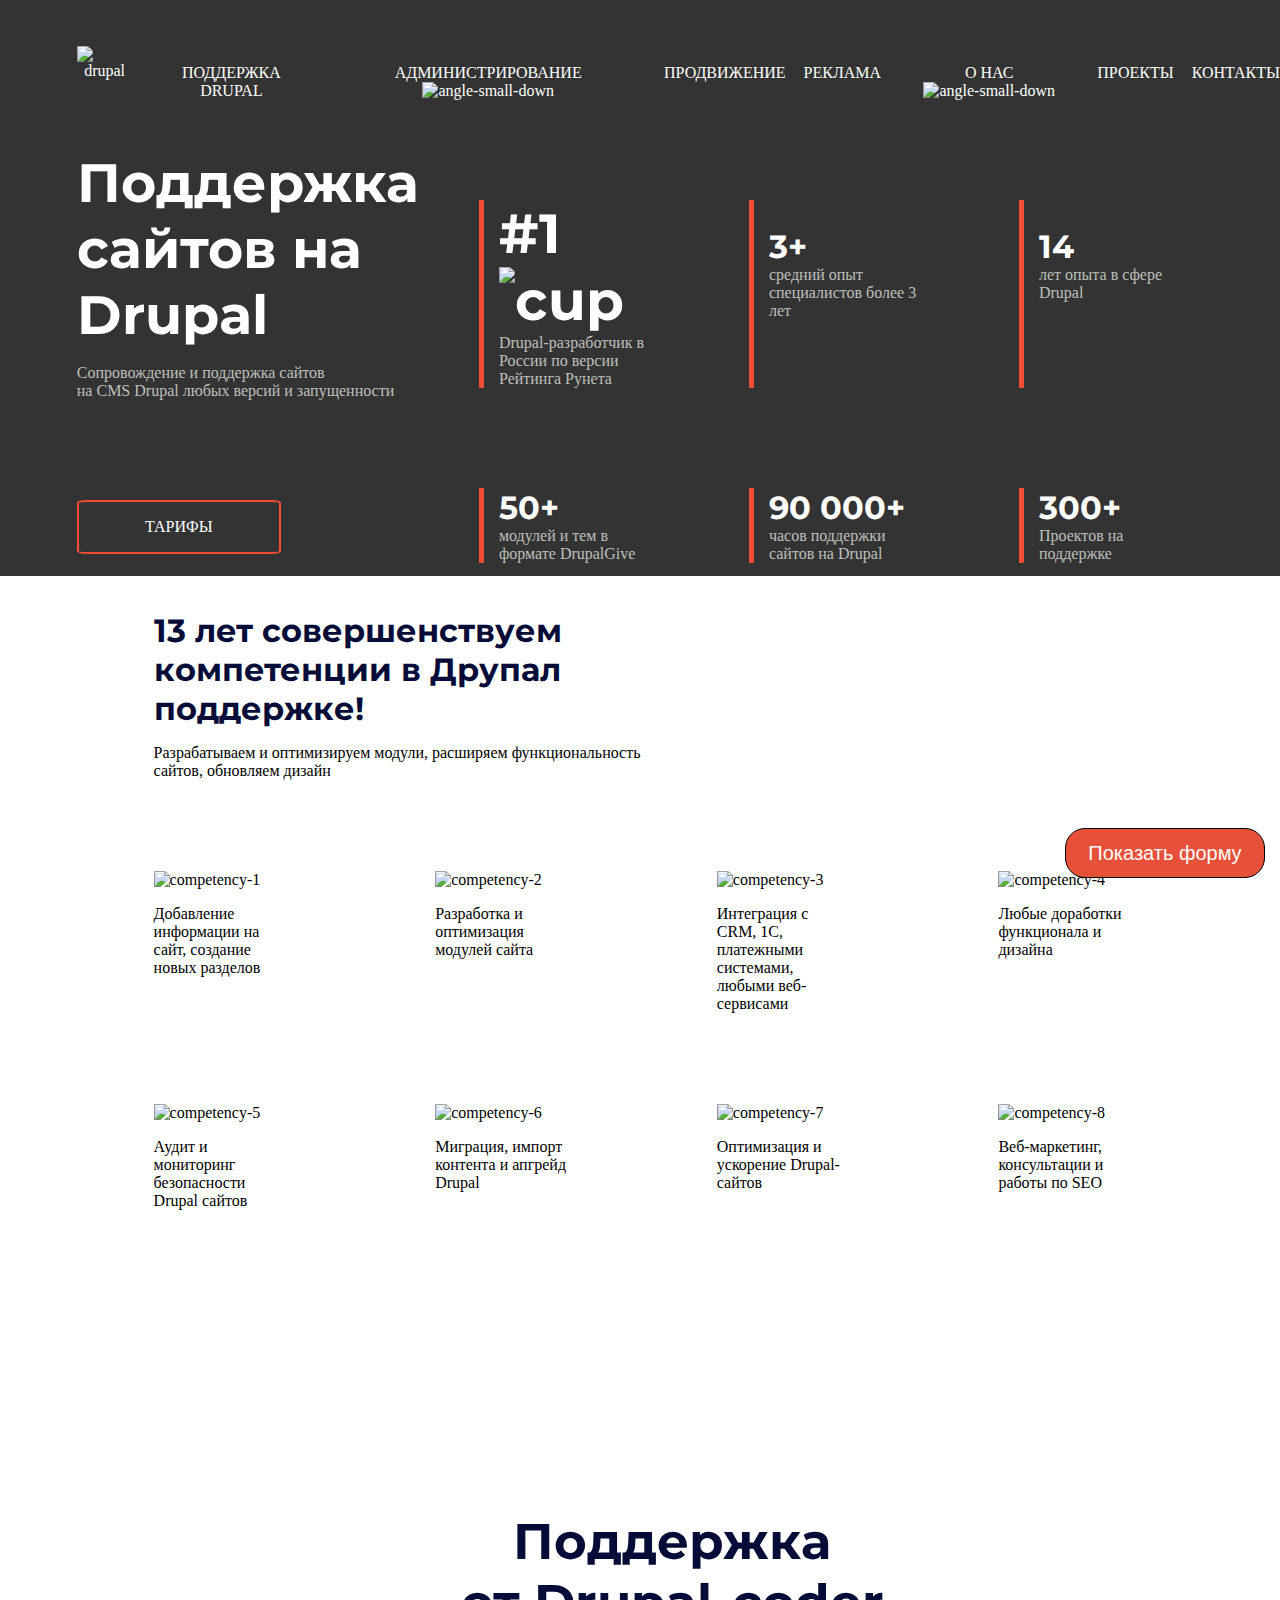
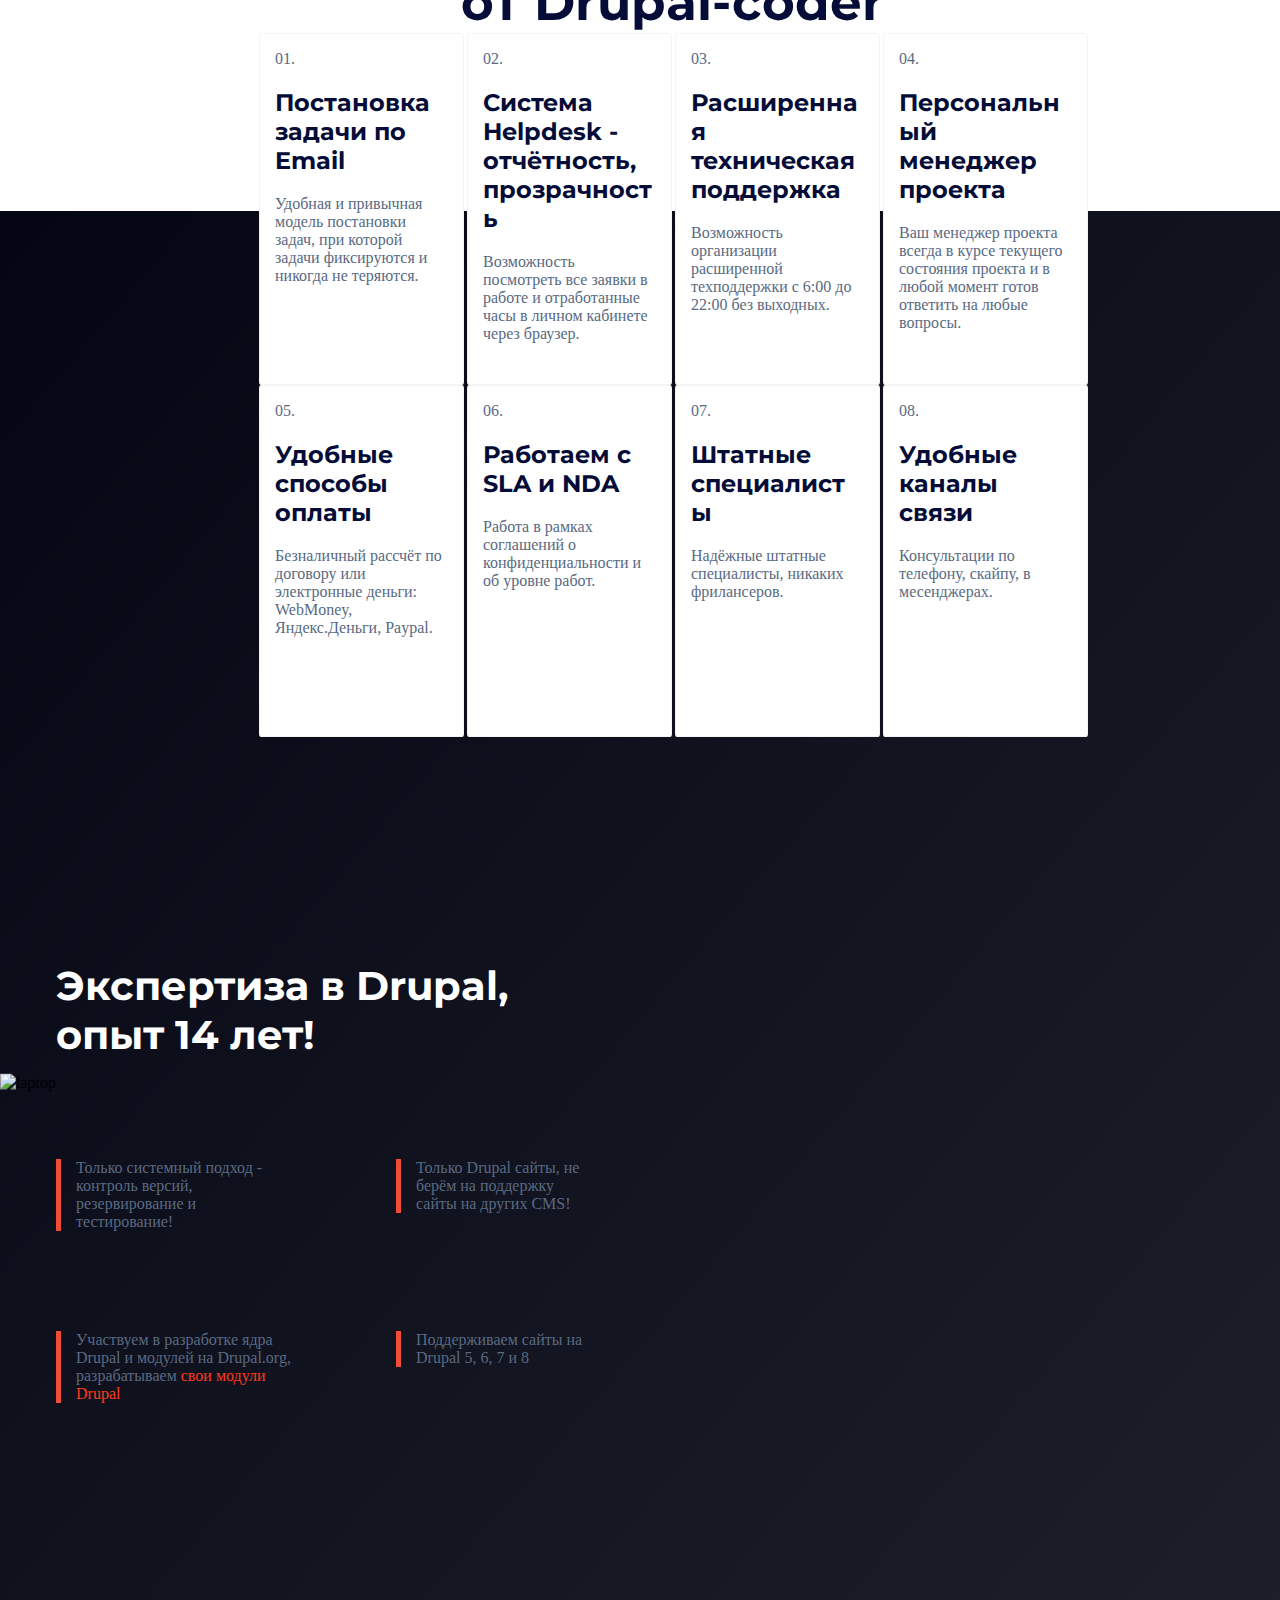
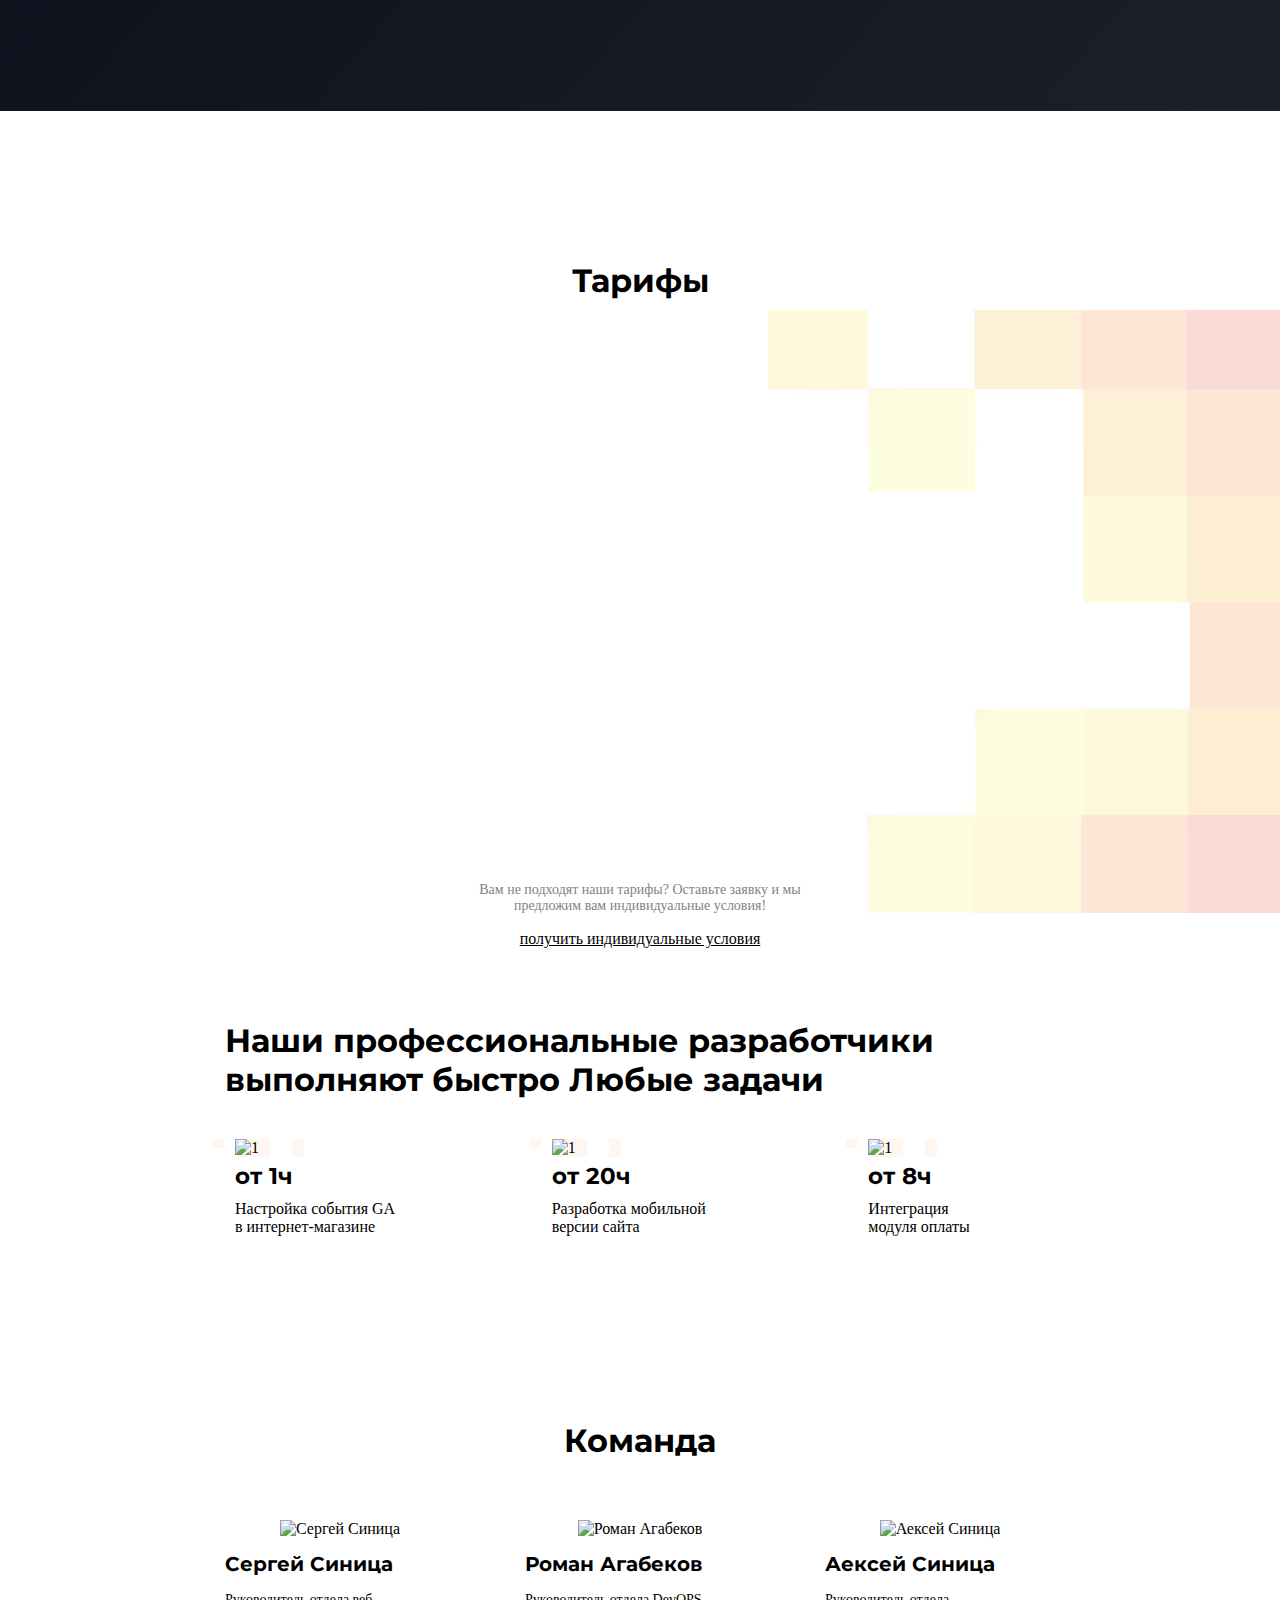
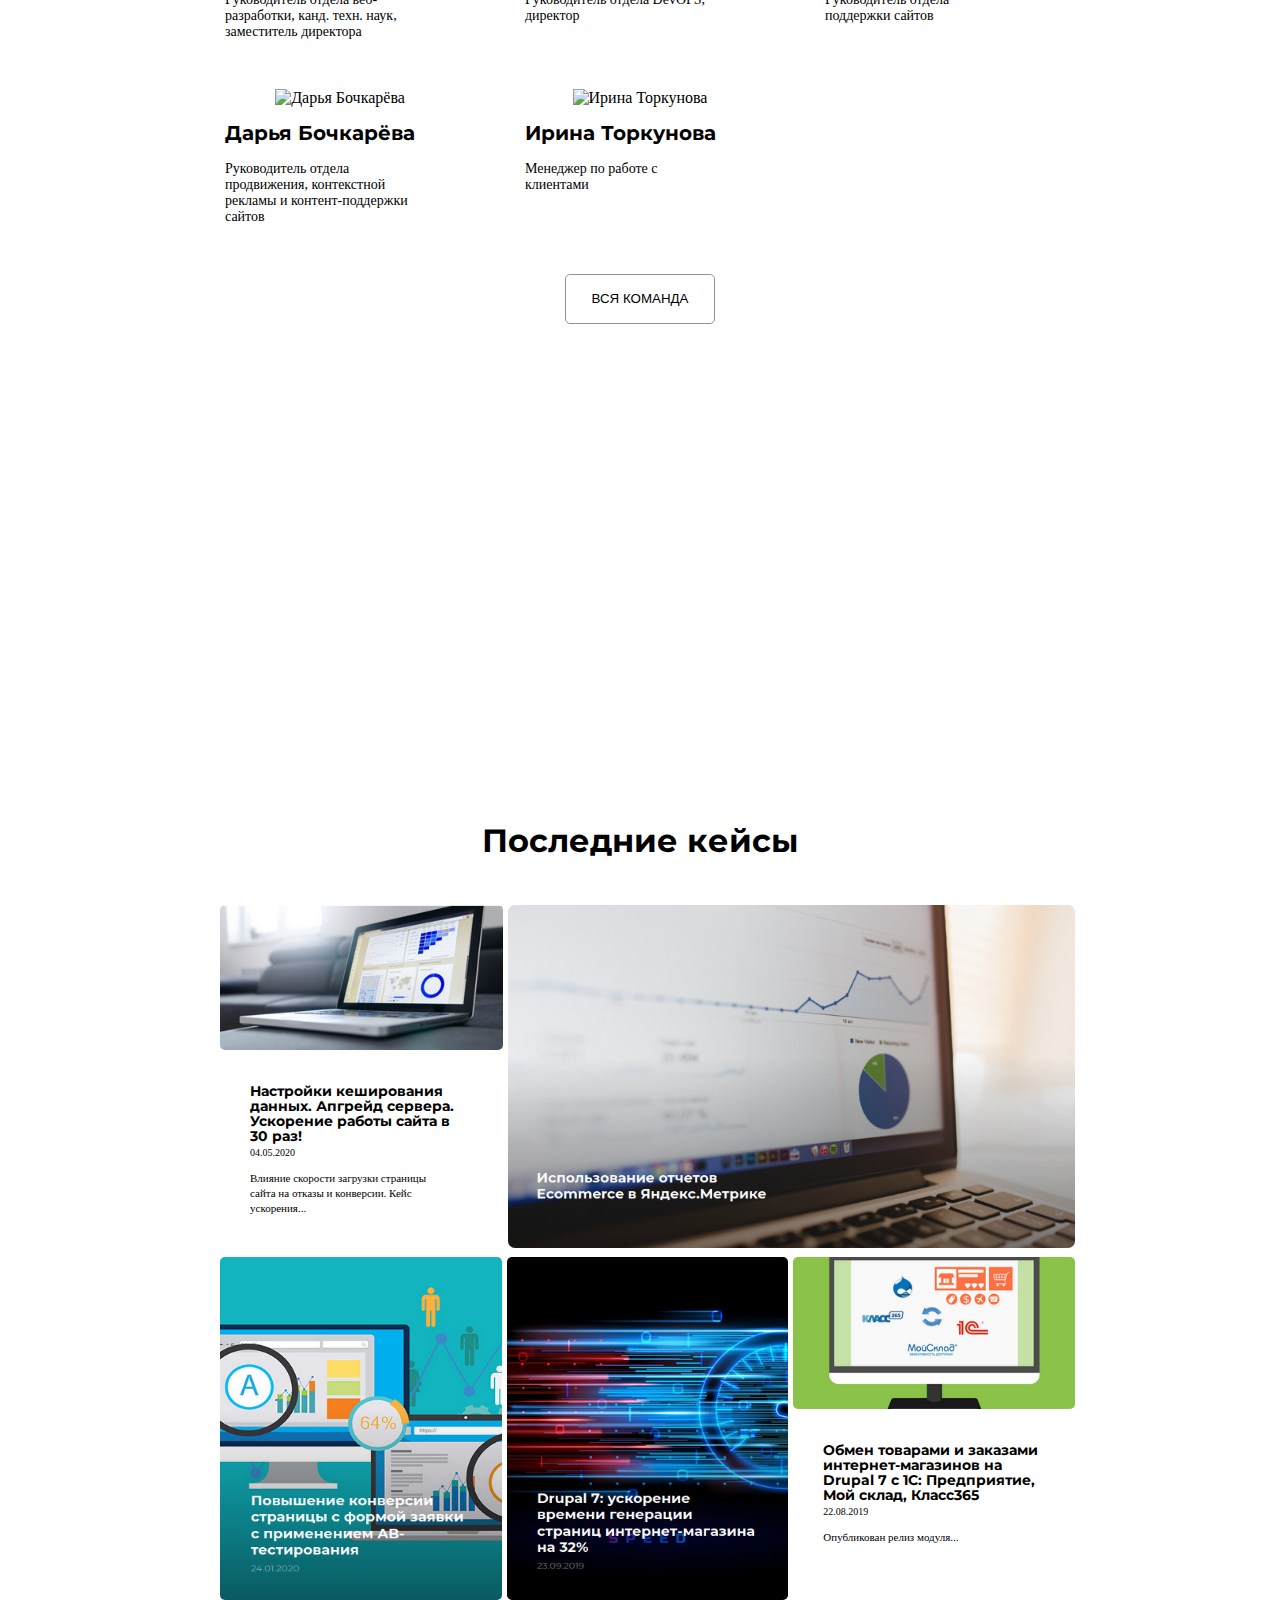
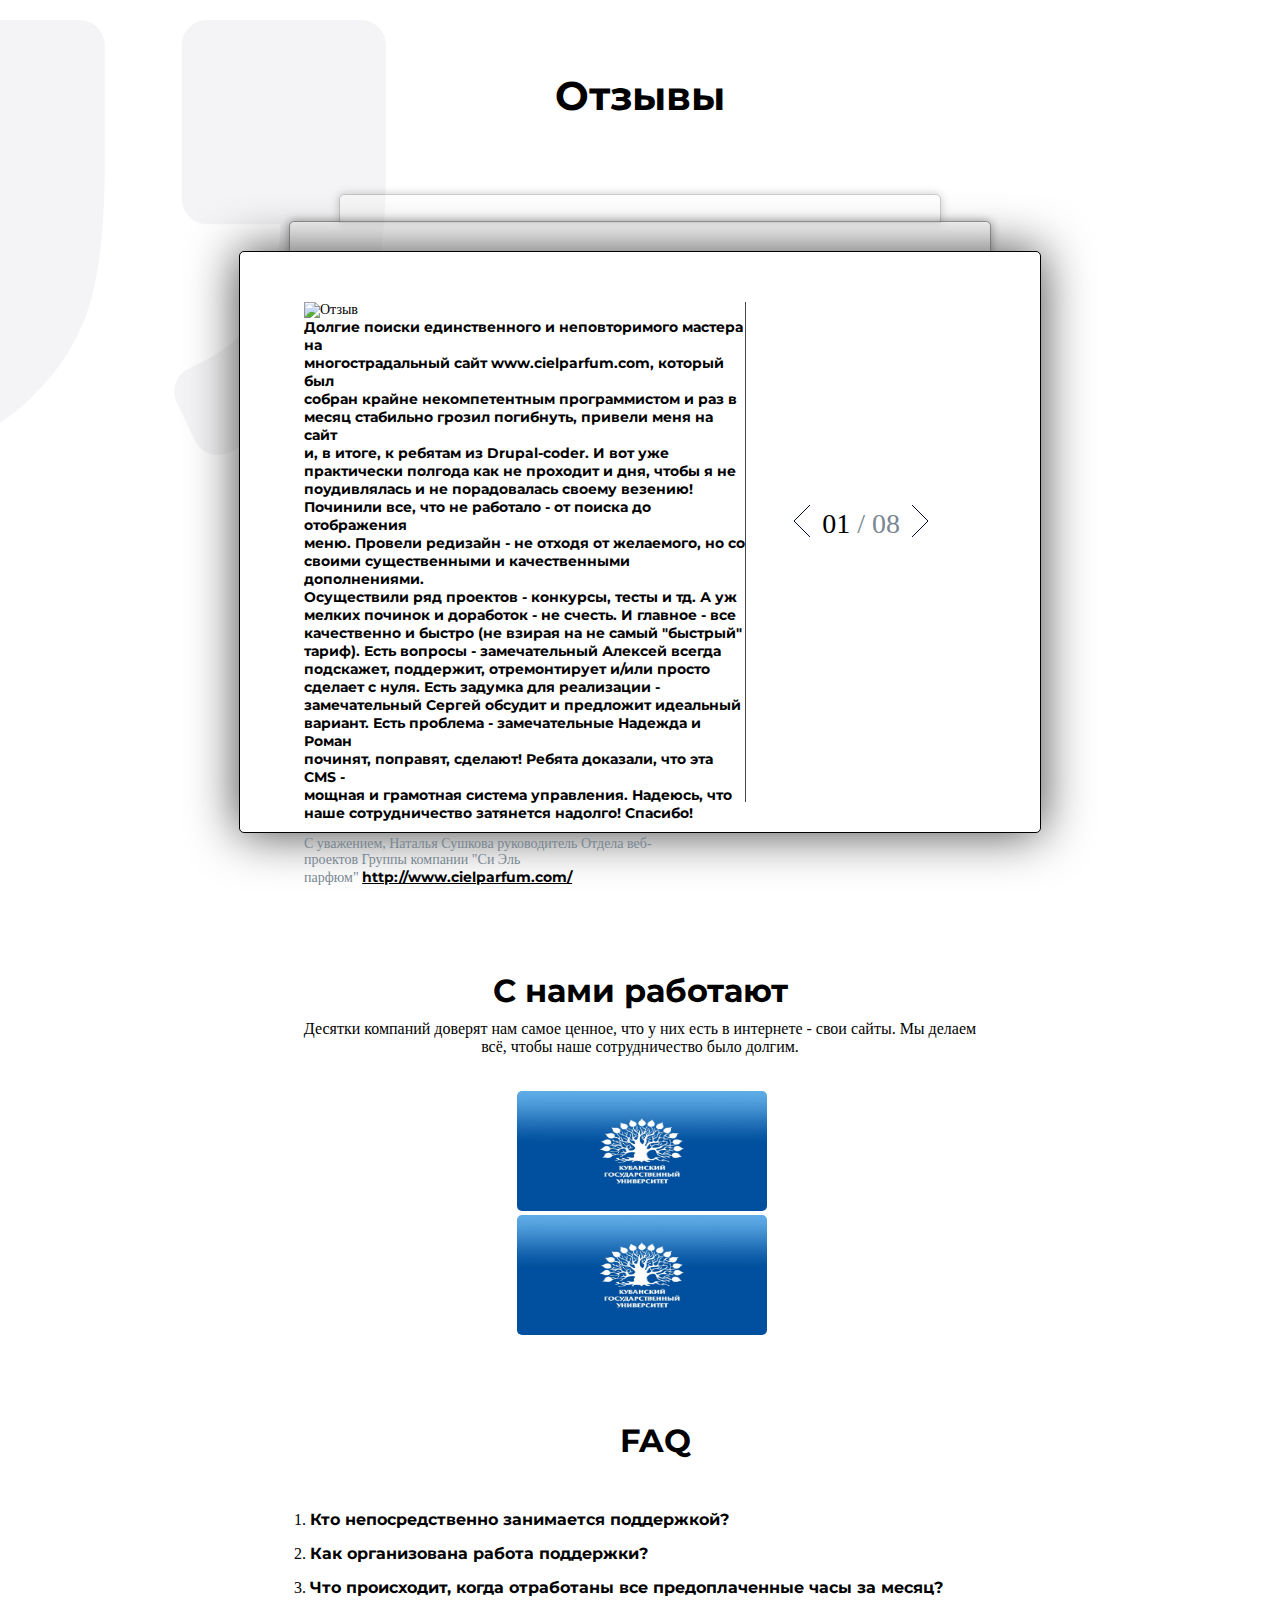
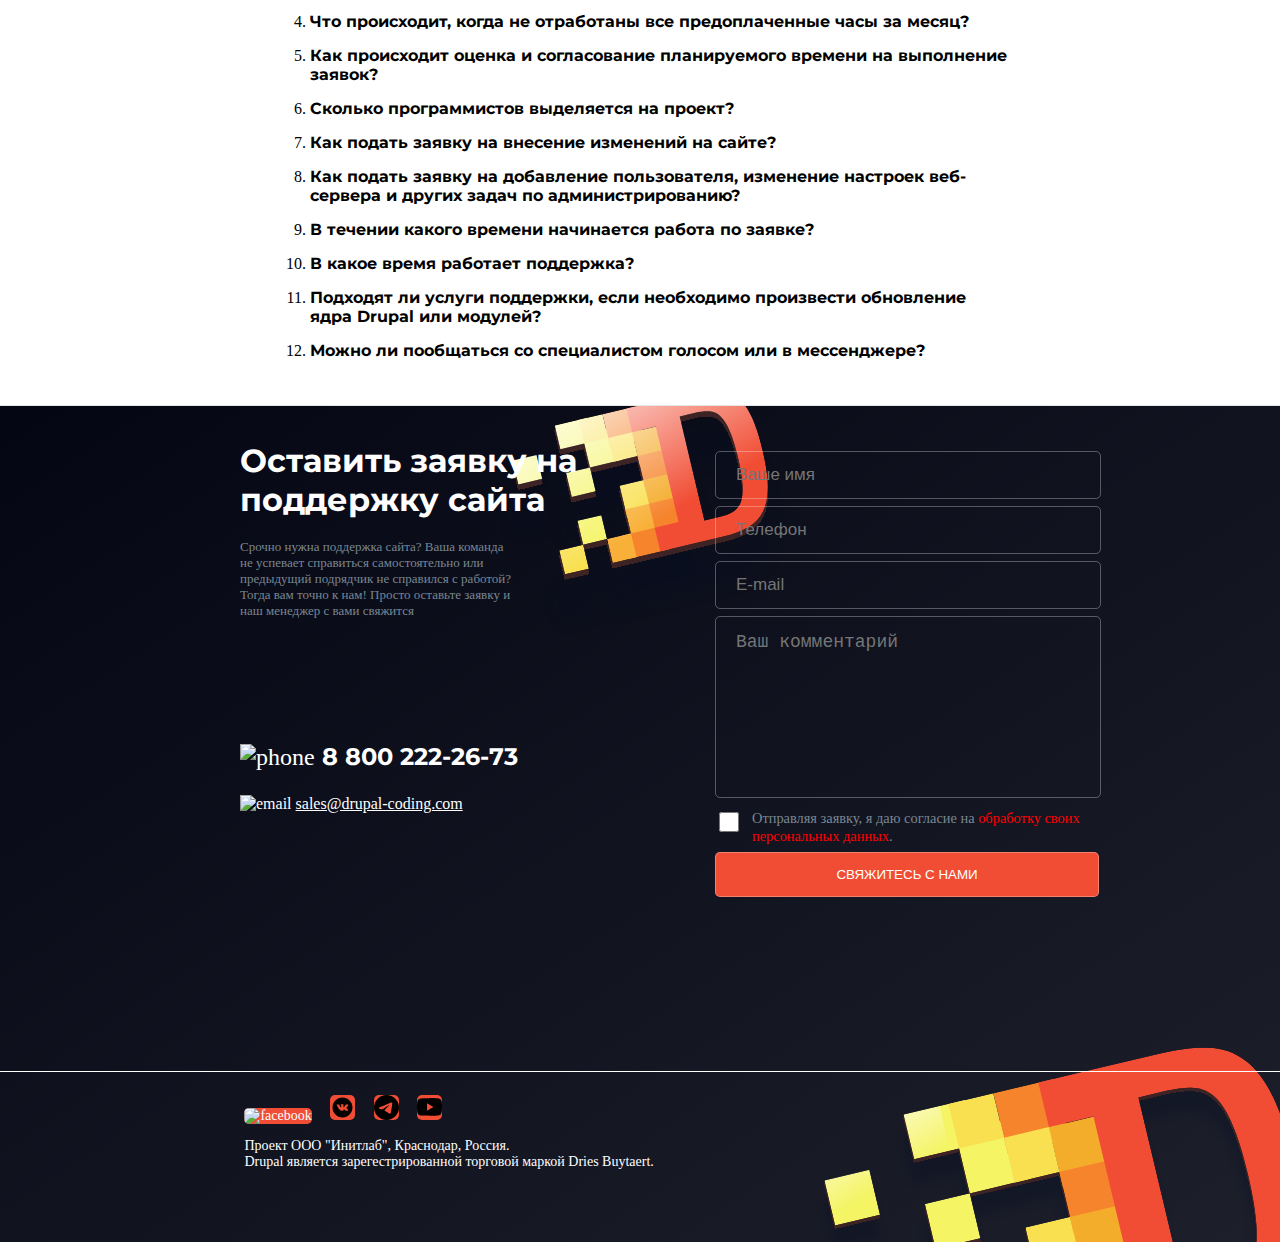
==== index.html @ f343f1cf "Update index.html" ====
<!DOCTYPE html>
<html lang="ru">
<head>
  <meta charset="UTF-8">
  <meta name="viewport" content="width=device-width, initial-scale=1.0">
  <link rel="stylesheet" href="projectstyle.css">
  <script src="script/ResizeSensor.js"></script>
  <script src="script/ElementQueries.js"></script>
  <script src="https://cdn.jsdelivr.net/npm/jquery@3.6.0/dist/jquery.min.js"></script>
  <link rel="stylesheet" type="text/css" href="https://cdn.jsdelivr.net/npm/slick-carousel@1.8.1/slick/slick.css">
  <link rel="stylesheet" type="text/css" href="https://cdn.jsdelivr.net/npm/slick-carousel@1.8.1/slick/slick-theme.css">
  <script src="https://cdn.jsdelivr.net/npm/slick-carousel@1.8.1/slick/slick.min.js"></script>
  <script src="https://cdn.jsdelivr.net/npm/vue@2/dist/vue.js"></script>
  <script src="ProjectJS.js"></script>
  <title>Проект</title>
</head>
<body>
    <div id="dop_form">
      <h1 style="text-align: center; font-size: 22px; margin-top: 15px; color: white; margin-bottom: 20px;">Заполните форму</h1>
        <form id="app" @submit="checkForm" action="https://formcarry.com/s/AWKlN83z8" method="POST" accept-charset="UTF-8" style="width: calc(25vw - 40px); height: 100%; margin-left: calc(7vw);">
          <p v-if="errors.length" style="color: white; margin-top: 0px; margin-bottom: 10px;">
            <b>Пожалуйста исправьте указанные ошибки:</b>
            <ul style="color: rgb(255, 0, 0); margin-top: 0px;">
              <li v-for="error in errors" style="margin-bottom: 0px;">{{ error }}</li>
            </ul>
          </p>
        
          <p style="margin-bottom: 0px; margin-top: 0px;">
            <input id="form_2_name" type="text" name="name" v-model="name" placeholder="Ваше имя" maxlength="35" style="width: calc(25vw - 40px); font-size: 17px; padding: 5px 20px; margin-bottom: 7px; border: 1px solid rgba(256, 256, 256, 0.3); border-radius: 5px; line-height: 1.2; height: 36px; background-color: rgb(121, 135,146,0); color: white; border: 1px solid rgba(256, 256, 256, 0.3);">
          </p>
      
          <p style="margin-top: 0px; margin-bottom: 0px;">
            <input type="text" name="number" v-model="number" placeholder="Телефон" maxlength="15" style="width: calc(25vw - 40px); font-size: 17px; padding: 5px 20px; margin-bottom: 7px; border: 1px solid rgba(256, 256, 256, 0.3); border-radius: 5px; line-height: 1.2; height: 36px; background-color: rgb(121, 135,146,0); color: white; border: 1px solid rgba(256, 256, 256, 0.3);">
          </p>
      
          <p style="margin-top: 0px; margin-bottom: 0px;">
            <input type="email" name="email" v-model="email" placeholder="E-mail" style="width: calc(25vw - 40px); font-size: 17px; padding: 5px 20px; margin-bottom: 7px; border: 1px solid rgba(256, 256, 256, 0.3); border-radius: 5px; line-height: 1.2; height: 36px; background-color: rgb(121, 135,146,0); color: white; border: 1px solid rgba(256, 256, 256, 0.3);">
          </p>
      
          <p style="margin-top: 0px; margin-bottom: 0px;">
            <textarea name="message" v-model="message" placeholder="Ваш коментарий" style="width: calc(25vw - 40px); font-size: 18px; padding: 15px 20px; margin-bottom: 7px; border: 1px solid rgba(256, 256, 256, 0.3); border-radius: 5px; line-height: 1.2; height: 150px; background-color: rgb(121, 135,146,0); color: white; border: 1px solid rgba(256, 256, 256, 0.3); resize: none;"></textarea>
          </p>
    
          <div style="display: flex; flex-direction: row; font-size: 13px;">
              <div style="margin-right: 5px;">
                <input type="checkbox" v-model="checkbox" name="checkbox" style="vertical-align: top; height: 20px; width: 20px; font-size: 17px; margin-bottom: 7px; border: 1px solid rgba(256, 256, 256, 0.3); border-radius: 5px; line-height: 1.2; background-color: rgb(121, 135,146,0); color: white; border: 1px solid rgba(256, 256, 256, 0.3);">
              </div>
              <div >
                <label id="Label_3" style="color: rgb(121, 135,146); width: 200px;"> Отправляя заявку, я даю согласие на <a style="color: red;">обработку своих персональных данных</a>.</label>  
              </div>
          </div>
      
          <p style="text-align: center;">
            <input id="Lete" type="submit" value="Отправить" style="background-color: rgb(241, 77,52); color: white; width: 25vw; font-size: 17px; margin-bottom: 7px; border: 1px solid rgba(256, 256, 256, 0.3); border-radius: 5px; border: 1px solid rgba(256, 256, 256, 0.3);">
          </p>
       </form>
    </div>
    <div class="MyOverlay">
    </div>
    <button id="form_btn">Показать форму</button>

    <div class="mobile-menu" style="position: fixed; z-index: 15; bottom: 0;">

      <div class="click-menu-mobile" id="click-menu-mobile">
        <div id="sup-drupal-mobile" class="poz-mobile" style="color:rgb(254, 59, 29)">
          ПОДДЕРЖКА DRUPAL
        </div>
        <div id="Admin-mobile" class="poz-mobile">
            АДМИНИСТРИРОВАНИЕ <img src="img/angle-small-down.svg" alt="angle-small-down" style="width: 15px;">
        </div>
        <div id="Admin-menu-mobile">
          <div class="Admin-menu-mobile poz-mobile">МИГАРЦИЯ</div>
          <div class="Admin-menu-mobile poz-mobile">БЭКАПЫ</div>
          <div class="Admin-menu-mobile poz-mobile">АУДИТ БЕЗОПАСНОСТИ</div>
          <div class="Admin-menu-mobile poz-mobile">ОТПИМИЗАЦИЯ СКОРОСТИ</div>
          <div class="Admin-menu-mobile poz-mobile">ПЕРЕЕЗД НА HTTPS</div>
        </div>
        <div class="poz-mobile" id="Prodvig-mobile">
            ПРОДВИЖЕНИЕ
        </div>
        <div class="poz-mobile" id="Advertise-mobile">
            РЕКЛАМА
        </div>
        <div id="About-mobile" class="poz-mobile">
            О НАС <img src="img/angle-small-down.svg" alt="angle-small-down" style="width: 15px">  
        </div>
        <div id="About-menu-mobile">
          <div class="About-menu-mobile poz-mobile">КОМАНДА</div>
          <div class="About-menu-mobile poz-mobile">DRUPALGIVE</div>
          <div class="About-menu-mobile poz-mobile">БЛОГ</div>
          <div class="About-menu-mobile poz-mobile">КУРСЫ DRUPAL</div>
        </div>
        <div id="Projects-mobile" class="poz-mobile">
            ПРОЕКТЫ
        </div>
        <div id="Contacts-mobile" class="poz-mobile">
            КОНТАКТЫ
        </div>
      </div>

      <div style="height: 50px;">
        <div style="width: 50%;float:left;max-height: 100%;height: 100%;display: flex;justify-content: center;">
          <img src="img/drupal-coder.svg" alt="drupal" style="max-width: 100%;">
        </div>
        <div style="width: 50%;display: flex;justify-content: center;height: 100%;">
            <img id="click-mob-menu" src="img/mobile-menu.svg" style="width:25px; margin-left: calc(100% - 50px);" alt="menu">
        </div>
      </div>
    </div>

    <header class="fullscreen-bg">
		<div class="overlay">
			<div class="menu">
                <div id="Drupal">
                    <img src="img/drupal-coder.svg" alt="drupal">
                </div>
                <div id="sup-drupal">
                    ПОДДЕРЖКА DRUPAL
                </div>
                <div id="Admin" style="position: relative;">
                    <span id="Admin-text">АДМИНИСТРИРОВАНИЕ</span> <img src="img/angle-small-down.svg" alt="angle-small-down" style="width: 15px;">
                    <div id="Admin-menu" >
                        <div class="Admin-menu">МИГАРЦИЯ</div>
                        <div class="Admin-menu">БЭКАПЫ</div>
                        <div class="Admin-menu">АУДИТ БЕЗОПАСНОСТИ</div>
                        <div class="Admin-menu">ОТПИМИЗАЦИЯ СКОРОСТИ</div>
                        <div class="Admin-menu">ПЕРЕЕЗД НА HTTPS</div>
                    </div>
                </div>
                <div id="Prodvig">
                    ПРОДВИЖЕНИЕ
                </div>
                <div id="Advertise">
                    РЕКЛАМА
                </div>
                <div id="About" style="position: relative;">
                    О НАС <img src="img/angle-small-down.svg" alt="angle-small-down" style="width: 15px">
                    <div id="About-menu">
                      <div class="About-menu">КОМАНДА</div>
                      <div class="About-menu">DRUPALGIVE</div>
                      <div class="About-menu">БЛОГ</div>
                      <div class="About-menu">КУРСЫ DRUPAL</div>
                    </div>
                </div>
                <div id="Projects">
                    ПРОЕКТЫ
                </div>
                <div id="Contacts">
                    КОНТАКТЫ
                </div>
                
            </div>
            <div class="menu_2">
                <div class="menu_info">
                    <h1 style="font-size: 6vh;">Поддержка<br> сайтов на Drupal</h1>
                    <p style="color: rgb(189, 192, 185);">Сопровождение и поддержка сайтов<br> на CMS Drupal любых версий и запущенности</p>
                    <div id="tarif">ТАРИФЫ</div>
                </div>
                <div class="exp_menu">
                    <div style="display: flex;">
                        <div class="exp" id="exp_1"><h1 style="font-size: 55px;">#1<img style="width: 75px;" src="img/cup.png" alt="cup"></h1> <span style="color: rgb(189, 192, 185);">Drupal-разработчик в России по версии Рейтинга Рунета</span></div>
                        <div class="exp" id="exp_2"><h1>3+</h1> <span style="color: rgb(189, 192, 185);">средний опыт специалистов более 3 лет</span></div>
                        <div class="exp" id="exp_3"><h1>14</h1> <span style="color: rgb(189, 192, 185);">лет опыта в сфере Drupal</span></div>
                    </div>
                    <div style="display: flex;">  
                        <div class="exp" id="exp_4"><h1>50+</h1> <span style="color: rgb(189, 192, 185);">модулей и тем в формате DrupalGive</span></div>
                        <div class="exp" id="exp_5"><h1>90 000+</h1> <span style="color: rgb(189, 192, 185);">часов поддержки сайтов на Drupal</span></div>
                        <div class="exp" id="exp_6"><h1>300+</h1> <span style="color: rgb(189, 192, 185);">Проектов на поддержке</span></div>
                    </div>      
                </div>
                <div class="exp_menu_mobile">
                  <div style="display: flex;">
                      <div class="exp" id="exp_1_m"><h1 style="font-size: 55px;">#1<img style="width: 75px;" src="img/cup.png" alt="cup"></h1> <span style="color: rgb(189, 192, 185);">Drupal-разработчик в России по версии Рейтинга Рунета</span></div>
                      <div class="exp" id="exp_2_m"><h1>3+</h1> <span style="color: rgb(189, 192, 185);">средний опыт специалистов более 3 лет</span></div>
                  </div>
                  <div style="display: flex;">
                    <div class="exp" id="exp_3_m"><h1>14</h1> <span style="color: rgb(189, 192, 185);">лет опыта в сфере Drupal</span></div>
                    <div class="exp" id="exp_4_m"><h1>50+</h1> <span style="color: rgb(189, 192, 185);">модулей и тем в формате DrupalGive</span></div>
                  </div>
                  <div style="display: flex;">  
                      <div class="exp" id="exp_5_m"><h1>90 000+</h1> <span style="color: rgb(189, 192, 185);">часов поддержки сайтов на Drupal</span></div>
                      <div class="exp" id="exp_6_m"><h1>300+</h1> <span style="color: rgb(189, 192, 185);">Проектов на поддержке</span></div>
                  </div>      
              </div>
            </div>    
		</div>
	    <video autoplay="" loop="" muted="" class="fullscreen-bg__video">
	        <source src="img/video.mp4" type="video/mp4">
	    </video>
	</header>

	<div class="competency">
        <div class="content_wid">
            <div class="text-com">
              <h1 id="h1_com" style="color: rgb(4,12,55);" >
                  13 лет совершенствуем компетенции в Друпал поддержке!
              </h1>
              <p id="p_new">Разрабатываем и оптимизируем модули, расширяем функциональность сайтов, обновляем дизайн</p>
            </div>
            <div class="com">
                <div style="display: flex;">
                    <div class="competency_img"><img src="img/competency-1.svg" alt="competency-1"><p>Добавление информации на сайт, создание новых разделов</p></div>
                    <div class="competency_img"><img src="img/competency-2.svg" alt="competency-2"><p>Разработка и оптимизация модулей сайта</p></div>
                    <div class="competency_img"><img src="img/competency-3.svg" alt="competency-3"><p>Интеграция с CRM, 1C, платежными системами, любыми веб-сервисами</p></div>
                    <div class="competency_img"><img src="img/competency-4.svg" alt="competency-4"><p>Любые доработки функционала и дизайна</p></div>
                </div>
                <div style="display: flex;">
                    <div class="competency_img"><img src="img/competency-5.svg" alt="competency-5"><p>Аудит и мониторинг безопасности Drupal сайтов</p></div>
                    <div class="competency_img"><img src="img/competency-6.svg" alt="competency-6"><p>Миграция, импорт контента и апгрейд Drupal</p></div>
                    <div class="competency_img"><img src="img/competency-7.svg" alt="competency-7"><p>Оптимизация и ускорение Drupal-сайтов</p></div>
                    <div class="competency_img"><img src="img/competency-8.svg" alt="competency-8"><p>Веб-маркетинг, консультации и работы по SEO</p></div>
                </div>
            </div>
            <div class="com-mobile">
              <div style="display: flex;">
                  <div class="competency_img"><img src="img/competency-1.svg" alt="competency-1"><p>Добавление информации на сайт, создание новых разделов</p></div>
                  <div class="competency_img"><img src="img/competency-2.svg" alt="competency-2"><p>Разработка и оптимизация модулей сайта</p></div>
              </div>
              <div style="display: flex;">
                  <div class="competency_img"><img src="img/competency-3.svg" alt="competency-3"><p>Интеграция с CRM, 1C, платежными системами, любыми веб-сервисами</p></div>
                  <div class="competency_img"><img src="img/competency-4.svg" alt="competency-4"><p>Любые доработки функционала и дизайна</p></div>
              </div>
              <div style="display: flex;">
                  <div class="competency_img"><img src="img/competency-5.svg" alt="competency-5"><p>Аудит и мониторинг безопасности Drupal сайтов</p></div>
                  <div class="competency_img"><img src="img/competency-6.svg" alt="competency-6"><p>Миграция, импорт контента и апгрейд Drupal</p></div>
              </div>
              <div style="display: flex;">
                  <div class="competency_img"><img src="img/competency-7.svg" alt="competency-7"><p>Оптимизация и ускорение Drupal-сайтов</p></div>
                  <div class="competency_img"><img src="img/competency-8.svg" alt="competency-8"><p>Веб-маркетинг, консультации и работы по SEO</p></div>
              </div>
          </div>
        </div>
  </div>


    

  <div class="exp-drupal">
    <div class="pod-drupal-flex" style="height: 50%;">
        <h1 style="width: 450px; text-align: center; color: rgb(4,12,55); max-width: fit-content;">
            Поддержка<br> от Drupal-coder
        </h1>
        <div class="pod-drupal-flex-img">
            <div id="pod-support1" class="pod-support">
                <p class="color-grey">
                    01.
                </p>
                <h2 class="color-blue">
                    Постановка задачи по Email
                </h2>
                <p class="color-grey">
                    Удобная и привычная модель постановки задач, при которой задачи фиксируются и никогда не теряются.
                </p>
                
            </div>
            <div id="pod-support2" class="pod-support">
                <p class="color-grey">
                    02.
                </p>
                <h2 class="color-blue">
                    Система Helpdesk - отчётность, прозрачность
                </h2>
                <p class="color-grey">
                    Возможность посмотреть все заявки в работе и отработанные часы в личном кабинете через браузер.
                </p>
                
            </div>
            <div id="pod-support3" class="pod-support">
                <p class="color-grey">
                    03.
                </p>
                <h2 class="color-blue">
                    Расширенная техническая поддержка
                </h2>
                <p class="color-grey">
                    Возможность организации расширенной техподдержки с 6:00 до 22:00 без выходных.
                </p>
                
            </div>
            <div id="pod-support4" class="pod-support">
                <p class="color-grey">
                    04.
                </p>
                <h2 class="color-blue">
                    Персональный менеджер проекта
                </h2>
                <p class="color-grey">
                    Ваш менеджер проекта всегда в курсе текущего состояния проекта и в любой момент готов ответить на любые вопросы.
                </p>
            </div>
        </div>
        <div class="pod-drupal-flex-img" >
            <div id="pod-support5" class="pod-support">
                <p class="color-grey">
                    05.
                </p>
                <h2 class="color-blue">
                    Удобные способы оплаты
                </h2>
                <p class="color-grey">
                    Безналичный рассчёт по договору или электронные деньги: WebMoney, Яндекс.Деньги, Paypal.
                </p>
                
            </div>
            <div id="pod-support6" class="pod-support">
                <p class="color-grey">
                    06.
                </p>
                <h2 class="color-blue">
                    Работаем с SLA и NDA
                </h2>
                <p class="color-grey">
                    Работа в рамках соглашений о конфиденциальности и об уровне работ.
                </p>
                
            </div>
            <div id="pod-support7" class="pod-support">
                <p class="color-grey">
                    07.
                </p>
                <h2 class="color-blue">
                    Штатные специалисты
                </h2>
                <p class="color-grey">
                    Надёжные штатные специалисты, никаких фрилансеров.
                </p>
                
            </div>
            <div id="pod-support8" class="pod-support">
                <p class="color-grey">
                    08.
                </p>
                <h2 class="color-blue">
                    Удобные каналы связи
                </h2>
                <p class="color-grey">
                    Консультации по телефону, скайпу, в месенджерах.
                </p>
                
            </div>
        </div>
    </div>

    <div class="exp-with-lap">
        <img style="transform: translateY(15%); max-width: 50%;" src="img/laptop.png" alt="laptop">
        <div style="max-width: 50%;  overflow: hidden;"> 
          <h1 style="color: white;width: 542px;font-size: 40px;max-width: 100%;">Экспертиза в Drupal, опыт 14 лет!</h1>
          <div style="max-width: 100%;">
              <div style="display: flex;max-width: 100%; max-height: 50%;">
                  <div class="exp_new" style="width: 271px;max-width: 50%;">Только системный подход - контроль версий, резервирование и тестирование!</div>
                  <div class="exp_new" style="width: 271px;max-width: calc(50% - 140px);">Только Drupal сайты, не берём на поддержку сайты на других CMS!</div>
              </div>
              <div style="display: flex;max-width: 100%; max-height: 50%;">
                  <div class="exp_new" style="width: 271px;max-width: 50%;">Участвуем в разработке ядра Drupal и модулей на Drupal.org, разрабатываем <span style="color: rgb(254, 59, 29)">свои модули Drupal</span></div>
                  <div class="exp_new" style="width: 271px;max-width: calc(50% - 140px);">Поддерживаем сайты на Drupal 5, 6, 7 и 8</div>
              </div>
          </div>
        </div>
    </div>
    <div class="exp-with-lap-mobile">
      
      <div class="exp-with-lap-mobile-info"> 
        <h1 style="color: white; width: 542px;font-size: 40px; max-width: fit-content;">Экспертиза в Drupal, опыт 14 лет!</h1>
        <div style="max-width: 100%;">
              <div class="exp_new" >Только системный подход - контроль версий, резервирование и тестирование!</div>
              <div class="exp_new">Только Drupal сайты, не берём на поддержку сайты на других CMS!</div>
              <div class="exp_new">Участвуем в разработке ядра Drupal и модулей на Drupal.org, разрабатываем <span style="color: rgb(254, 59, 29)">свои модули Drupal</span></div>
              <div class="exp_new">Поддерживаем сайты на Drupal 5, 6, 7 и 8</div>
        </div>
      </div>
      <img style="transform: translateY(15%); max-width: 50%;" src="img/laptop.png" alt="laptop">
  </div>
</div>
	
	
	
	
	
	
	
	
	
	
	
	
	
	
	
    <div id="Rate" style="overflow: hidden; width: 100%; height: 700px; margin-bottom: 60px;  background: url(img/Снимок\ экрана\ \(37\).png) no-repeat right; background-size: 40%;">
      <div>
        <h1 style="text-align: center; background: rgba(255,255,255,0.2);">Тарифы</h1>
      </div>
      <div class="heading" style="width: 1100px; margin: auto; margin-top: 30px; margin-bottom: 50px;">
       <div class="container">
        <div class="ui-card" style="width: 600px; height: 430px; background: white; border: 1px solid rgb(126, 125, 125); border-radius: 5px;">
          <div style="padding: 40px; padding-bottom: 0px; padding-left: 0px; font-size: 10px; border-bottom: 2px solid rgb(175, 164, 164); width: 75%; margin: auto; color: rgb(241, 77,52);">
            <h1>Стартовый</h1>
          </div>
          <div class="List" style="width: 100%; margin:auto; padding-left: 20px; margin-top: 35px;">
            <ul style="margin-left: 0px; padding-left: 0px; text-align: left; color:rgb(124, 123, 123); margin-bottom: 25px;">
              <li><b>Консультации и работы по SEO</b></li>
              <li><b>Услуги дизайнера</b></li>
              <li><b>Неиспользованные<br>
                <span style="padding-left: 26px;">оплаченные часы переносятся<br></span>
                <span style="padding-left: 26px;">на следующий месяц</span></b>
              </li>
              <li><b>Предоплата от 6 000 рублей в<br>
              <span style="padding-left: 26px;">месяц</span></b></li>
            </ul>
            <div style="padding-left: 25px; width: 250px; border-radius: 5px;">
              <button id="but_1" style="height: 40px; width: 250px; background: white; color: rgb(241, 77,52); border: 1px solid rgb(241, 77,52);">СВЯЖИТЕСЬ С НАМИ!</button>
            </div>
          </div>
        </div>
        <div class="ui-card" style="width: 600px; height: 490px; background: white; border: 1px solid rgb(126, 125, 125); border-radius: 5px;">
          <div style="padding: 40px; padding-bottom: 0px; padding-left: 0px; font-size: 10px; border-bottom: 2px solid rgb(175, 164, 164); width: 75%; margin: auto; color: rgb(241, 77,52);">
            <h1>Бизнес</h1>
          </div>
          <div class="List" style="width: 100%; margin:auto; padding-left: 20px; margin-top: 35px;">
            <ul style="margin-left: 0px; padding-left: 0px; text-align: left; color:rgb(124, 123, 123); margin-bottom: 35px;">
              <li><b>Консультации и работы по SEO</b></li>
              <li><b>Услуги дизайнера</b></li>
              <li><b>Высокое время реакции - до 2<br>
               <span style="padding-left: 26px;">рабочих дней</span></b></li>
              <li><b>Неиспользованные<br>
                <span style="padding-left: 26px;">оплаченные часы не<br></span>
                <span style="padding-left: 26px;">переносятся</span></b>
              </li>
              <li><b>Предоплата от 30 000 рублей в<br>
              <span style="padding-left: 26px;">месяц</span></b></li>
            </ul>
            <div style="padding-left: 25px; width: 250px; border-radius: 5px;">
              <button id="but_2" style="height: 40px; width: 250px; background: rgb(241, 77,52); color: white; border: 1px solid rgb(241, 77,52);">СВЯЖИТЕСЬ С НАМИ!</button>
            </div>
          </div>
        </div>
        <div class="ui-card" style="width: 600px; height: 500px; background: white; border: 1px solid rgb(126, 125, 125); border-radius: 5px;">
          <div style="padding: 40px; padding-bottom: 0px; padding-left: 0px; font-size: 10px; border-bottom: 2px solid rgb(175, 164, 164); width: 75%; margin: auto; color: rgb(241, 77,52);">
            <h1>VIP</h1>
          </div>
          <div class="List" style="width: 100%; margin:auto; padding-left: 20px; margin-top: 35px;">
            <ul style="margin-left: 0px; padding-left: 0px; text-align: left; color:rgb(124, 123, 123); margin-bottom: 35px;">
              <li><b>Консультации и работы по SEO</b></li>
              <li><b>Услуги дизайнера</b></li>
              <li><b>Максимальное время реакции<br>
               <span style="padding-left: 26px;">- в день обращения</span></b></li>
              <li><b>Неиспользованные<br>
                <span style="padding-left: 26px;">оплаченные часы не<br></span>
                <span style="padding-left: 26px;">переносятся </span></b>
              </li>
              <li><b>Предоплата от 270 000 рублей в<br>
              <span style="padding-left: 26px;">месяц</span></b></li>
            </ul>
            <div style="padding-left: 25px; width: 250px; border-radius: 5px;">
              <button id="but_3" style="height: 40px; width: 250px; background: white; color: rgb(241, 77,52); border: 1px solid rgb(241, 77,52);">СВЯЖИТЕСЬ С НАМИ!</button>
            </div>
          </div>
        </div>
      </div>
      </div>
      <div style="width: 500px; margin:auto;">
        <p style="text-align: center; font-size: 14px; color: rgb(133, 129, 129);">Вам не подходят наши тарифы? Оставьте заявку и мы <br>
        предложим вам индивидуальные условия!</p>
        <p style="text-align: center; font-size: 16px; color: black;">
          <ins>получить индивидуальные условия</ins>
        </p>
      </div>
    </div>


    <div id="Rate_mob" style="padding-top: 30px;font-size: 14px; padding-bottom: 20px; margin-bottom: 40px; background: url(img/Снимок\ экрана\ \(37\).png) no-repeat right; background-size: 400%;">
      <h1 style="text-align: center; font-size: 22px; margin-bottom: 40px;">Тарифы</h1>
      <div class="ui-card_new" style="background: white; border: 1px solid rgb(205, 204, 204); border-radius: 2px; margin-bottom: 25px;">
        <div style="padding: 40px; padding-bottom: 0px; padding-left: 0px; font-size: 10px; border-bottom: 2px solid rgb(175, 164, 164); width: 75%; margin: auto; color: rgb(241, 77,52);">
          <h1>Стартовый</h1>
        </div>
        <div class="List" style="width: calc(100% - 20px); margin:auto; padding-left: 20px; margin-top: 35px;">
          <ul style="margin-left: 0px; padding-left: 0px; text-align: left; color:rgb(124, 123, 123); margin-bottom: 25px;">
            <li><b>Консультации и работы по SEO</b></li>
            <li><b>Услуги дизайнера</b></li>
            <li><b>Неиспользованные<br>
              <span style="padding-left: 26px;">оплаченные часы переносятся<br></span>
              <span style="padding-left: 26px;">на следующий месяц</span></b>
            </li>
            <li><b>Предоплата от 6 000 рублей в<br>
            <span style="padding-left: 26px;">месяц</span></b></li>
          </ul>
        </div>
        <div style="display: flex; justify-content: center;">
          <div style="border-radius: 5px;">
            <button style="height: 40px; width: auto; background: white; color: rgb(241, 77,52); border: 1px solid rgb(241, 77,52);">СВЯЖИТЕСЬ С НАМИ!</button>
          </div>
        </div>
      </div>

      <div class="ui-card_new" style="background: white; border: 1px solid rgb(205, 204, 204);  border-radius: 2px; margin-bottom: 25px;">
        <div style="padding: 40px; padding-bottom: 0px; padding-left: 0px; font-size: 10px; border-bottom: 2px solid rgb(175, 164, 164); width: 75%; margin: auto; color: rgb(241, 77,52);">
          <h1>Бизнес</h1>
        </div>
        <div class="List" style="width: calc(100% - 20px); margin:auto; padding-left: 20px; margin-top: 35px;">
          <ul style="margin-left: 0px; padding-left: 0px; text-align: left; color:rgb(124, 123, 123); margin-bottom: 35px;">
            <li><b>Консультации и работы по SEO</b></li>
            <li><b>Услуги дизайнера</b></li>
            <li><b>Высокое время реакции - до 2<br>
             <span style="padding-left: 26px;">рабочих дней</span></b></li>
            <li><b>Неиспользованные<br>
              <span style="padding-left: 26px;">оплаченные часы не<br></span>
              <span style="padding-left: 26px;">переносятся</span></b>
            </li>
            <li><b>Предоплата от 30 000 рублей в<br>
            <span style="padding-left: 26px;">месяц</span></b></li>
          </ul>
        </div>
        <div style="display: flex; justify-content: center;">
          <div style="border-radius: 5px;">
            <button style="height: 40px; width: auto; background: rgb(241, 77,52); color: white; border: 1px solid rgb(241, 77,52);">СВЯЖИТЕСЬ С НАМИ!</button>
          </div>
        </div>
      </div>

      <div class="ui-card_new" style="background: white; border: 1px solid rgb(205, 204, 204);  border-radius: 2px; margin-bottom: 25px;">
        <div style="padding: 40px; padding-bottom: 0px; padding-left: 0px; font-size: 10px; border-bottom: 2px solid rgb(175, 164, 164); width: 75%; margin: auto; color: rgb(241, 77,52);">
          <h1>VIP</h1>
        </div>
        <div class="List" style="width: calc(100% - 20px); margin-top: 35px; padding-left: 20px;">
          <ul style="margin-left: 0px; padding-left: 0px; text-align: left; color:rgb(124, 123, 123); margin-bottom: 35px;">
            <li><b>Консультации и работы по SEO</b></li>
            <li><b>Услуги дизайнера</b></li>
            <li><b>Максимальное время реакции<br>
             <span style="padding-left: 26px;">- в день обращения</span></b></li>
            <li><b>Неиспользованные<br>
              <span style="padding-left: 26px;">оплаченные часы не<br></span>
              <span style="padding-left: 26px;">переносятся </span></b>
            </li>
            <li><b>Предоплата от 270 000 рублей в<br>
            <span style="padding-left: 26px;">месяц</span></b></li>
          </ul>
        </div>
        <div style="display: flex; justify-content: center;">
          <div style="border-radius: 5px;">
            <button style="height: 40px; width: auto; background: white; color: rgb(241, 77,52); border: 1px solid rgb(241, 77,52);">СВЯЖИТЕСЬ С НАМИ!</button>
          </div>
        </div>
      </div>

      <div style="width: 90vw; margin:auto;">
        <p style="text-align: center; font-size: 14px; color: rgb(133, 129, 129);">Вам не подходят наши тарифы? Оставьте заявку и мы
        предложим вам индивидуальные условия!</p>
        <p style="text-align: center; font-size: 14px; color: black;">
          <ins>получить индивидуальные условия</ins>
        </p>
      </div>
    </div>


   <div id="Razrab">
      <h1>Наши профессиональные разработчики<br>
        выполняют быстро Любые задачи</h1>
      <div id="Quality">
        <div class="Quality_elem">
          <div style="background: url(img/icon20.svg)no-repeat left;">
            <img src="img/competency-20.svg" alt="1" style="padding-left: 45px;">
          </div>
          <div>
            <p style="font-size: 23px; margin-left: 45px; margin-bottom: 0px; margin-top: 5px;"><b>от 1ч</b></p>
            <p class="raz_text">
              Настройка события GA<br>
              в интернет-магазине</p>
          </div>
        </div>
        <div class="Quality_elem" id="padding_elem_1">
          <div style="background: url(img/icon20.svg)no-repeat left;">
            <img src="img/competency-21.svg" alt="1" style="padding-left: 45px;">
          </div>
          <div>
            <p style="font-size: 23px; margin-left: 45px; margin-bottom: 0px; margin-top: 5px;"><b>от 20ч</b></p>
            <p class="raz_text">
              Разработка мобильной<br>
              версии сайта</p>
          </div>
        </div>
        <div class="Quality_elem" id="padding_elem_2">
          <div style="background: url(img/icon20.svg)no-repeat left;">
            <img src="img/competency-20.svg" alt="1" style="padding-left: 45px;">
          </div>
          <div>
            <p style="font-size: 23px; margin-left: 45px; margin-bottom: 0px; margin-top: 5px;"><b>от 8ч</b></p>
            <p class="raz_text">
              Интеграция<br>
              модуля оплаты</p>
          </div>
        </div>
      </div>
    </div>	
	
	
	
	
	
	
	
     <div id="Team">
      <h1 style="text-align: center;">Команда</h1>
      <div id="Team_flex" style="margin: auto;">
        <div class="Team_elem">
          <div style="margin: auto;">
            <img src="img/IMG_2472_0.jpg" alt="Сергей Синица">
            <p style="text-align: left;"><b class="name_razrab">Сергей Синица</b><br><br>
            Руководитель отдела веб-<br class="br_team_2">
            разработки, канд. техн. наук,<br class="br_team_2">
            заместитель директора</p>
          </div>
          
        </div>
        <div class="Team_elem">
          <div style="margin: auto;">
            <img src="img/IMG_2539_0.jpg" alt="Роман Агабеков">
            <p style="text-align: left;"><b class="name_razrab">Роман Агабеков</b><br><br>
              Руководитель отдела DevOPS,<br class="br_team_2">
              директор</p>
          </div>
        </div>
        <div class="Team_elem">
          <div style="margin: auto;">
            <img src="img/IMG_2474_1.jpg" alt="Аексей Синица">
            <p style="text-align: left;"><b class="name_razrab">Аексей Синица</b><br><br>
              Руководитель отдела<br class="br_team_2">
              поддержки сайтов</p>
          </div>
        </div>
        <div class="Team_elem">
          <div style="margin: auto;">
            <img src="img/IMG_2522_0.jpg" alt="Дарья Бочкарёва">
            <p style="text-align: left;"><b class="name_razrab">Дарья Бочкарёва</b><br><br>
              Руководитель отдела<br class="br_team_2">
              продвижения, контекстной<br class="br_team_2">
              рекламы и контент-поддержки<br class="br_team_2">
              сайтов</p>
          </div>
        </div>
        <div class="Team_elem">
          <div style="margin: auto;">
            <img src="img/IMG_9971_16.jpg" alt="Ирина Торкунова">
            <p style="text-align: left;"><b class="name_razrab">Ирина Торкунова</b><br><br>
              Менеджер по работе с<br class="br_team_2">
              клиентами</p>
          </div>
        </div>
      </div>
      <div style="display: flex; justify-content: center;">
        <button style="background-color: white; border: 1px solid rgb(145, 145, 145);">ВСЯ КОМАНДА</button>
      </div>
    </div>
	
	


    <div id="Case">
      <h1>Последние кейсы</h1>
      <div id="Case_1">
        <div id="Case_1_1" >
          <img style="width: 100%; border-radius: 5px;" src="img/1.png" alt="Ноутбук">
          <div style="text-align: left;">
          <b>Настройки кеширования<br class="br_1">
          данных.<br class="br_2"> Апгрейд сервера.<br class="br_1">
          Ускорение работы сайта в<br class="br_1">
          30 раз! <br class="br_1"><br class="br_2"></b>
          <span style="font-size: 10px;">04.05.2020</span>
          <p style="font-size: 11px;">
          Влияние скорости загрузки страницы <br class="br_1">
          сайта на отказы и конверсии. Кейс <br class="br_1">
          ускорения...</p>
          </div>
        </div>
        <div id="Case_1_2">
          <img style="border-radius: 7px;" src="img/2.png" alt="Ноутбук">
        </div>    
      </div>
      <div id="Case_2">
        <div id="Case_2_1"> 
          <img style="border-radius: 5px;" src="img/3.png" alt="2_1">
        </div>
        <div id="Case_2_2">
          <img style="border-radius: 5px;" src="img/4.png" alt="2_1">
        </div>
        <div id="Case_2_3">
          <img style="border-radius: 5px;" src="img/5.png" alt="Ноутбук">
          <div style="text-align: left;">
            <b>
          Обмен товарами и заказами<br class="br_1">
          интернет-магазинов на<br class="br_1">
          Drupal 7 с 1С: Предприятие,<br class="br_1">
          Мой склад, Класс365<br class="br_1"><br class="br_2"></b>
          <span style="font-size: 10px;">22.08.2019</span>
          <p style="font-size: 11px;">
          Опубликован релиз модуля...</p>
          </div>
        </div>
      </div>
    </div>
	
	
	
    <div id="Reviews">  
      <div id="_3">
        <h1>Отзывы</h1>
      </div>
      <div id="_1">
           
      </div>
      <div id="_2">
           
      </div>
      <div id="Com_1">
        <div  id="slider_3">
          <div style="color: black; text-align: left;">
            <img src="img/logo_0.png" alt="Отзыв">
            <br><b>Долгие поиски единственного и неповторимого мастера на<br>
            многострадальный сайт www.cielparfum.com, который был<br>
            собран крайне некомпетентным программистом и раз в<br>
            месяц стабильно грозил погибнуть, привели меня на сайт<br>
            и, в итоге, к ребятам из Drupal-coder. И вот уже<br>
            практически полгода как не проходит и дня, чтобы я не<br>
            поудивлялась и не порадовалась своему везению!<br>
            Починили все, что не работало - от поиска до отображения<br>
            меню. Провели редизайн - не отходя от желаемого, но со<br>
            своими существенными и качественными дополнениями.<br>
            Осуществили ряд проектов - конкурсы, тесты и тд. А уж<br>
            мелких починок и доработок - не счесть. И главное - все<br>
            качественно и быстро (не взирая на не самый "быстрый"<br>
            тариф). Есть вопросы - замечательный Алексей всегда<br>
            подскажет, поддержит, отремонтирует и/или просто<br>
            сделает с нуля. Есть задумка для реализации -<br>
            замечательный Сергей обсудит и предложит идеальный<br>
            вариант. Есть проблема - замечательные Надежда и Роман<br>
            починят, поправят, сделают! Ребята доказали, что эта CMS -<br>
            мощная и грамотная система управления. Надеюсь, что<br>
            наше сотрудничество затянется надолго! Спасибо!</b>
            <p style="color: rgb(121,135,146);">C уважением, Наталья Сушкова руководитель Отдела веб-<br>
            проектов Группы компании "Си Эль<br>парфюм" <ins style="color: black;"><b>http://www.cielparfum.com/</b></ins></p>
          </div>
          <div></div>
          <div></div>
          <div></div>
          <div></div>
          <div></div>
          <div></div>
          <div></div>
        </div>
        <div id="Prev_Next" style="background: rgb(255,255,255);">
          <div>
              <button style="vertical-align: middle; background-color: rgb(255,255,255);" id="prev"><img src="img/arrow-left.svg" alt="prev"></button>
              <span id="numb" style="font-size: 28px; color:black; vertical-align: middle;">01 </span>
              <span style="font-size: 28px; color: rgb(121, 135,146); vertical-align:middle;">/ 08</span>
              <button style="vertical-align: middle; background-color: rgb(255,255,255);" id="next"><img src="img/arrow-right.svg" alt="next"></button>
          </div>
        </div>
      </div>
    </div>
	
	
	
	
    <div id="Sliders" style="width: 100%; text-align: center;">
        <h1 style="margin-bottom: 10px;">С нами работают</h1>
        <p>Десятки компаний доверят нам самое ценное, что у них есть в интернете - свои сайты.
         Мы делаем всё, чтобы наше сотрудничество было долгим.</p>
      <div id="slider_1">
        <div><img src="img/KUB.jpg" alt="1" class="Photo"></div>
        <div><img src="img/KUB.jpg" alt="2" class="Photo"></div>
        <div><img src="img/KUB.jpg" alt="3" class="Photo"></div>
        <div><img src="img/KUB.jpg" alt="4" class="Photo"></div>
        <div><img src="img/KUB.jpg" alt="5" class="Photo"></div>
        <div><img src="img/KUB.jpg" alt="6" class="Photo"></div>
        <div ><img src="img/KUB.jpg" alt="7" class="Photo"></div>
      </div>
      <div id="slider_2">
        <div><img src="img/KUB.jpg" alt="1" class="Photo2"></div>
        <div><img src="img/KUB.jpg" alt="2" class="Photo2"></div>
        <div><img src="img/KUB.jpg" alt="3" class="Photo2"></div>
        <div><img src="img/KUB.jpg" alt="4" class="Photo2"></div>
        <div><img src="img/KUB.jpg" alt="5" class="Photo2"></div>
        <div><img src="img/KUB.jpg" alt="6" class="Photo2"></div>
        <div><img src="img/KUB.jpg" alt="7" class="Photo2"></div>
      </div>
    </div>
	
	
	
    <div id="FAQ">
      <h1 style="width: 40px;">FAQ</h1>
      <ol>
        <li  id="one" style="cursor: default;">
              <details>
                <summary id="faq_id"><b>Кто непосредственно занимается поддержкой?</b></summary>
                <p>Сайты поддерживают штатные сотрудники ООО "Инитлаб", г.Крансодар, прошедшие 
                  специальное обучение и имеющие опыт работы с Друпал от4 до 15 лет: 8 web-разработчиков, 2 специалиста по SEO,
                  4 системных администратора.
                </p>
              </details>
        </li>
        <li> <b>Как организована работа поддержки?</b></li>
        <li> <b>Что происходит, когда отработаны все предоплаченные часы за месяц?</b></li>
        <li> <b>Что происходит, когда не отработаны все предоплаченные часы за месяц?</b></li>
        <li> <b>Как происходит оценка и согласование планируемого времени на выполнение заявок?</b></li>
        <li> <b>Сколько программистов выделяется на проект?</b></li>
        <li> <b>Как подать заявку на внесение изменений на сайте?</b></li>
        <li> <b>Как подать заявку на добавление пользователя, изменение настроек веб-сервера и других задач по администрированию?</b></li>
        <li> <b>В течении какого времени начинается работа по заявке?</b></li>
        <li> <b>В какое время работает поддержка?</b></li>
        <li> <b>Подходят ли услуги поддержки, если необходимо произвести обновление ядра Drupal или модулей?</b></li>
        <li> <b>Можно ли пообщаться со специалистом голосом или в мессенджере?</b></li>
      </ol>
    </div>
	
    <footer id="footer">
      <div id="Form_and_Messege">
        <div id="Messege">
            <div id="Label_1">
                <h1>
                Оставить заявку на <br>
                поддержку сайта
                </h1>
            </div>

            <div id="Label_2" style="color: rgb(121, 135,146);">
                Срочно нужна поддержка сайта? Ваша команда <br>не успевает
                справиться самостоятельно или <br>предыдущий подрядчик не справился
                с работой?<br> Тогда вам точно к нам! Просто оставьте заявку и <br>наш менеджер
                с вами свяжится
            </div>

            <br><br><br>

            <div>
                <ul>
                  <li>
                    <p id="Number_phone"> <img id="img_1" src="img/phone.svg" alt="phone"><b> 8 800 222-26-73</b></p>
                  </li>
                  <li>
                    <p id="Emai_project"><img id="img_2" src="img/mail.svg" alt="email"> <ins>sales@drupal-coding.com</ins></p>
                  </li>
                </ul>
            </div>
        </div>

        <div id="Form">
            <form>
                <input style="background-color: rgb(121, 135,146,0); color: white;" value="" placeholder="Ваше имя" maxlength="55" size="60">
                <input style="background-color: rgb(121, 135,146,0); color: white;" value="" placeholder="Телефон" maxlength="15" size="60">
                <input style="background-color: rgb(121, 135,146,0); color: white;" type="email" value="" placeholder="E-mail" maxlength="40" size="60">
                <textarea  style="background-color: rgb(121, 135,146,0); color: white;" cols="30" rows="10" placeholder="Ваш комментарий"></textarea> <br>
                <div id="Check">
                    <div id="Checkbox">
                      <input type="checkbox" style="height: 20px; width:20px;">
                    </div>
                    <div>
                      <label id="Label_3" style="color: rgb(121, 135,146);"> Отправляя заявку, я даю согласие на <a style="color: red;">обработку своих <br>персональных данных</a>.</label>  
                    </div>
                </div>
                
                <button style="background-color: rgb(241, 77,52); color: white;">СВЯЖИТЕСЬ С НАМИ</button>
            </form>
        </div>
    </div>


    <div id="Sozdatel">
        <div>
          <p id="Img_4"> 
              <img src="img/facebook.svg" alt="facebook">
              <img src="img/icons8-vk-в-круге.svg" alt="ВК"> 
              <img src="img/telegram.svg" alt="Telegram"> 
              <img src="img/youtube.svg" alt="YouTube">
          </p>

          <p id="Label_4">
            Проект ООО "Инитлаб", Краснодар, Россия. <br>
            Drupal является зарегестрированной торговой маркой Dries Buytaert.
          </p>
        </div>
    </div>
    </footer>
    
    
</body>
</html>
---- projectstyle.css ----
@import url('https://fonts.googleapis.com/css?family=Montserrat:100,100i,200,200i,300,300i,400,400i,500,500i,600,600i,700,700i,800,800i,900,900i&display=swap&subset=cyrillic');    

body {
    padding:0;
    margin: 0;
    font-family: 'Montserrat';
}
@font-face {
    font-family: 'Montserrat';
    src: local('Montserrat Regular'), local('Montserrat-Regular'), url('http://hb.bizmrg.com/fonts/montserrat/400.woff2') format('woff2'), url('http://hb.bizmrg.com/fonts/montserrat/400.woff') format('woff');
}  

.fullscreen-bg {
    overflow: hidden;
    position: relative;
    height: 100%;
    width: 100%;
    padding-top:45%;
}
 
.fullscreen-bg__video {
    position: absolute;
    top: 0;
    left: 0;
    z-index: -1;
    width: 100%;
}

.overlay {
    background: rgba(0, 0, 0, 0.8);
    color: rgb(255, 255, 255);
    position: absolute;
    top:0;
    left:0;
    width: 100%;
    height: 100%;
    z-index: 4;
}
.overlay > * {
    margin-left: 6%;
}
#Drupal {
    margin-top: -2vh;
}
#Drupal, #sup-drupal, #Admin, #Prodvig, #Advertise, #About, #Projects {
    margin-right: 2vh;
    transition: all .25s;
}
#Contacts{
    transition: all .25s;
}
#Drupal:hover, #sup-drupal:hover, #Prodvig:hover, #Advertise:hover, #Projects:hover, #Contacts:hover {
    text-decoration: underline 5px rgb(241,77,52);

}
.menu {
    display: flex;
    width: 94%;
    margin-top: 5vw;
    text-align: center;
}
.menu_2 {
    display: flex;
    margin-top: 50px;
}
.exp {
    border-left: 5px solid rgb(241,77,52);
    width: 150px;
    margin-right: 100px;
    margin-top: 100px;
    padding-left: 15px; 
}
.exp_new{
    border-left: 5px solid rgb(241,77,52);
    width: 150px;
    margin-right: 100px;
    margin-top: 100px;
    padding-left: 15px; 
    color: rgb(89, 106, 130);
    overflow: hidden;
	word-wrap: break-word;
	height: 50%;
}
#tarif {
    width:200px;
    height: 50px;
    border: 2px solid rgb(241,77,52);
    border-radius: 5%;
    display: flex;
    justify-content: center;
    align-items: center;
    margin-top: 100px;
}
.exp_menu {
    margin-left: 5%;
    margin-top: -50px;
}
#exp_2, #exp_3 {
    padding-top: 27px;
}
h1 {
    margin: 0;
}
.competency {
    max-width: 100%;
    height: 1200px;
    padding-left: 12%;
    padding-top: 35px;
    overflow: hidden;
}
.competency_img {
    position: relative;
    width: 170px;
    margin-right: 150px;
    margin-top: 75px;
}
.competency_img::after {
    content: "";
    background: url(img/drupal-coder.svg) no-repeat;
    opacity: 0.1;
    top: 10px;
    left: -75px;
    bottom: 0;
    right: 0;
    position: absolute;
    z-index: -1;  
    background-size: 700px; 
}

.pod-drupal-flex {
    display: flex;
    flex-direction: column;
    transform: translateY(-300px);
    align-items: center;
    max-width: 100%;
}
.pod-drupal-flex-img {
    display: flex;
}
.color-blue {
    color: rgb(4,12,55);
}
.color-grey {
    color: rgb(89, 106, 130);
}
.pod-support {
    width: calc(25% - 3px);
    height: 350px;  
    border-radius: 1%;
    margin-left: 3px;
    padding-left: 15px;
    border: .02px solid rgba(241, 241, 241, 0.705);
    word-wrap: break-word;
    overflow-y: hidden;
}
#pod-support1 {
    background: url(img/support1.svg) no-repeat bottom right, white;
}
#pod-support2 {
    background: url(img/support2.svg) no-repeat bottom right, white;
}
#pod-support3 {
    background: url(img/support3.svg) no-repeat bottom right, white;
}
#pod-support4 {
    background: url(img/support4.svg) no-repeat bottom right, white;
}
#pod-support5 {
    background: url(img/support5.svg) no-repeat bottom right, white;
}
#pod-support6 {
    background: url(img/support6.svg) no-repeat bottom right, white;
}
#pod-support7 {
    background: url(img/support7.svg) no-repeat bottom right, white;
}
#pod-support8 {
    background: url(img/support8.svg) no-repeat bottom right, white;
}
#Admin-menu, #About-menu {
    background: rgb(241,77,52);
    text-align: left;
    padding-top: 5px;
    padding-bottom: 5px;
    position: absolute;
    display: none;
}
.Admin-menu, .About-menu {
    padding-left: 25px;
    padding-right: 25px;
    padding-top: 2px;
    padding-bottom: 2px;
    max-width:100%;
}
.Admin-menu:hover, .About-menu:hover {
    background: rgb(209, 48, 24);
    text-decoration: none;
}

.pod-drupal-flex {
    width: 65%;
    margin-left: 20%;
    margin-right: 20%;
}
.pod-drupal-flex-img {
    width: 100%;
    max-width: 100%;
}

.pod-support > * {
    width: calc(100% - 15px);
    max-width: calc(100% - 15px);
}


/*---- Mobile settings ----*/
.mobile-menu {
    background-color: black;
    width: 100%;
    font-size: 15px;
    height: auto; 
    color: white;
    display: none;
}  

.poz-mobile {
    height: 50px;
    padding-top: 15px;
    padding-left: 15px;
    border-bottom: .5px solid rgb(146, 145, 145);
}

.click-menu-mobile {
    height: 470px;
    display: none;
    overflow: scroll;
}
#About-menu-mobile {
    display: none;
    padding-left: 30px;
}
#Admin-menu-mobile {
    display: none;
    padding-left: 30px;
}
@media(max-width: 560px) {
#dop_form {
    display: none;
}
.mobile-menu {
    display: block;
}
}
.text-com {
    width: 500px;
}
.exp-with-lap {
    display: flex;
    height: 50%;
}
.exp-with-lap-mobile {
    display: none;
}












.List li{
    list-style-type: none;
}

.List li::before{
    content: url(img/ok.png);
}


.container {
    display: -webkit-box;
    display: flex;
    -webkit-box-align: center;
            align-items: center;
    -webkit-box-pack: center;
            justify-content: center;
    position: relative;
}
.container .ui-card {
    height: 20rem;
    width: 12rem;
    position: relative;
    z-index: 1;
    -webkit-transform: scale(0.6) translateY(-2rem);
            transform: scale(0.6) translateY(-2rem);
    opacity: 0;
    cursor: pointer;
    pointer-events: none;
    background: #2e5266;
    background: linear-gradient(to top, #2e5266, #6e8898);
    -webkit-transition: 1s;
    transition: 1s;
  }
  
  
  .container .ui-card.active {
    z-index: 3;
    -webkit-transform: scale(1) translateY(0) translateX(0);
            transform: scale(1) translateY(0) translateX(0);
    opacity: 1;
    pointer-events: auto;
    -webkit-transition: 1s;
    transition: 1s;
  }
  .container .ui-card.prev,
  .container .ui-card.next {
    z-index: 2;
    -webkit-transform: scale(0.8) translateY(-1rem) translateX(0);
            transform: scale(0.8) translateY(-1rem) translateX(0);
    opacity: 0.6;
    pointer-events: auto;
    -webkit-transition: 1s;
    transition: 1s;
}


details > summary {
    list-style: none;
  }
details > summary::marker {
    display: none;
}

li{
    margin-bottom: 15px;
}
.exp_menu_mobile {
    display: none;
}
.com-mobile {
    display: none;
}


#dop_form {
    display: none;
    position: fixed;
    bottom: 50%;
    left: 50%;
}








@media (max-width: 560px) {
    #form_btn {
        display: none;
    }
    
    .pod-drupal-flex > h1 {
        font-size: 26px;
        margin-bottom: 35px;
    }
    .exp_new {
        margin-top: 15px;
        padding: 0;
        width: 250px;
        height: fit-content;
    }
    .exp-with-lap-mobile-info {
        width:auto;
    }
    .exp-with-lap-mobile{
        max-width: 100%;
        position: absolute;
        bottom: 0;
        display: flex;
        flex-direction: column;
    }
    .exp-drupal {
        display: block;
        margin: 0;
        position: relative;
        width: 100%;
        height: 1100px;
        background: linear-gradient(to bottom right, rgb(4,6,19), rgb(29,31,43));
    }
    .exp-with-lap {
        display: none;
    }
    .pod-support {
        width: 300px;
    }
    .competency {
        display: flex;
        flex-direction: column;
        text-align: center;
        height: 3730px;
        padding: 0;
    }
    .pod-drupal-flex {
        transform: translateY(-2600px);
    }
    .pod-drupal-flex-img {
        align-items: center;
        flex-direction: column;
    }
    .competency_img {
        margin: 0;
        padding: 15px;
    }
    .competency_img::after {
        top: 20px;
        left: -15px;    
    }
    .content_wid {
        display: flex;
        flex-direction: column;
        align-items: center;
    }
    .text-com {
        width: 270px;
    }
    .com-mobile {
        display: block;
    }
    .com {
        display: none;
    }
    .fullscreen-bg__video {
        height: 100%;
        width: auto;
    }
    .exp_menu_mobile {
        display: flex;
        flex-direction: column;
        align-items: center;
        text-align: center;
    }
    .exp {
        margin: 0;
        margin-top: 30px;
        padding: 0;
        width: 150px;
    }
    .exp_menu {
        display: none;
    }
    #exp_1_m, #exp_3_m, #exp_5_m {
        margin-right: 15px;
    }
    .fullscreen-bg {
        height: 700px;
    }
    #tarif {
        margin-top: 50px;
        margin-bottom: 50px;
    }
    .menu {
        display: none;
    }
    .menu_info {
        text-align: center;
        align-items: center;
        display: flex;
        flex-direction: column;
    }
    .menu_2 {
        flex-direction: column;
        margin: 0;
        display: flex;
        align-items: center;
    }

    header {
        display: block;
    }

    #Rate {
        display: none;
    }

    #Rate_mob{
        width: 100%;
        height: auto;
    }

    .ui-card_new{
        width: 89vw;
        height: auto;
        margin: auto;
    }

    #Razrab{
        width: 100%;
        font-size: 10px;
        margin: auto;
        margin-bottom: 40px;
    }

    #Razrab br{
        display: none;
    }

    .raz_text{
        font-size: 13px;
        margin-left: 15px;
        text-align: left;
    }

    #Razrab h1{
        padding-left: 15px;
        margin-bottom: 25px;
    }

    #Razrab h1 br{
        display: none;
    }

    #Quality{
        display: flex;
        flex-direction: column;
        justify-content: left;
    }
    
    .Quality_elem{
        margin: auto;
        width: 50vw;
    }

    #Team{
        width: 85%;
        margin: auto;
        margin-bottom: 20px;
    }

    #Team button{
        height: 30px; 
        width: 35vw;
        font-size: 10px;
        font-weight: 700;
        color: rgb(81, 80, 80);
        vertical-align: middle;
    }

    .br_team_2{
        display: none;
    }

    .name_razrab{
        font-size: 14px;
    }

    .Team_elem p{
        margin-bottom: 0px;
        margin-top: 8px;
        font-size: 12px;
    }

    #Team h1{
        font-size: 22px;
        margin-bottom: 15px;
    }

    #Team img{
        width: 100%;
    }

    #Team_flex{
        display: flex;
        flex-direction: row;
        flex-wrap: wrap;
        justify-content: space-between;
    }

    .Team_elem{
        width: 39vw;
    }

    #Case {
        width: 90vw;
        margin: auto;
    }

    #Case_1_1 div, #Case_2_3 div{
        font-size: 12px;
        margin-left: 10px; 
        width: calc(100% - 10px); 
        margin-top: 15px;
        line-height: 13px;
        margin-bottom: 20px;
    }

    .br_1{
        display: none;
    }

    #Case h1{
        text-align: center;
        font-size: 22px;
        margin-bottom: 15px;
    }
    

    #Case img{
        width: 100%;
        height: 20vh;
    }

    #Case_1_2 img{
        width: 100%; 
        height: 30vh;
        margin-bottom: 15px;
    }

    #Case_2_1 img, #Case_2_2 img{
        height: 57vh;
        margin-bottom: 15px;
    }

    #Reviews {
        display: flex;
        justify-content: center;
        width: 100%;
        padding-top: 30px;
        height: 150px;
        background: url(img/right-quote-sign.svg) no-repeat left top;
        background-size: 30%;
    }

    #slider_3 p {
        padding-bottom: 25px;
        border-bottom: 1px solid rgb(120, 120, 120);
    }

    #Reviews h1 {
        font-size: 22px;
    }

    #Prev_Next {
        padding-top: 20px;
        padding-bottom: 20px;
    }

    #numb {
        margin-left: 10px;
    }

    #next {
        padding-left: 0px;
    }

    #Prev_Next div img {
        width: 20px;
    }

    #Prev_Next button {
        width: 20px;
    }

    #slider_3 div {
        width: 85%;
        margin: auto;
    }

    #_3 {
        text-align: center;
    }

    #_1 {
        width: 76vw;
        height: 27px;
        box-shadow: 0 0 10px black;
        background-color: rgb(255, 255, 255);
        margin: auto;
        margin-top: 50px;
        border-radius: 5px;
        border-bottom-left-radius: 0px;
        border-bottom-right-radius: 0px;
        position: absolute;
        z-index: 4;
        opacity: 0.1;
        border: 1px solid rgb(169, 169, 169);
    }

    #_2 {
        width: 83vw;
        height: 45px;
        background-color: rgb(255, 255, 255);
        margin: auto;
        margin-top: 60px;
        border-radius: 5px;
        position: absolute;
        z-index: 5;
        opacity: 0.6;
        border: 1px solid rgb(224, 223, 223);
    }

    #Com_1 {
        text-align: center;
        margin-top: 70px;
        padding-top: 30px;
        width: 90vw;
        height: auto;
        background: rgb(255, 255, 255);
        position: absolute;
        z-index: 6;
        border-radius: 5px;
        border: 1px solid rgb(224, 223, 223);
        display: flex;
        flex-direction: column;
        font-size: 12px;
        box-shadow: 0 0 50px 0 rgb(146, 145, 145);
    }

    #prev {
        padding-left: 0px;
    }

    #Com_1 img {
        width: 27%;
        margin-bottom: 20px;
        padding-right: 73%;
    }

    #Com_1 br {
        display: none;
    }

    #Sliders {
        margin-bottom: 70px;
    }

    #Sliders br {
        display: none;
    }

    #Sliders p {
        width: 90%;
        margin-left: 5%;
        margin-right: 5%;
        text-align: left;
        font-size: 14px;
        margin-bottom: 20px;
    }

    #Sliders h1 {
        font-size: 20px;
        margin-bottom: 20px;
    }

    .Photo {
        width: 35vw;
        height: 20vw;
        border-radius: 5px;
        margin-left: 6px;
    }

    .Photo2 {
        width: 35vw;
        height: 20vw;
        border-radius: 5px;
        margin-left: 6px;
    }

    #slider_2 {
        overflow: hidden;
        height: auto;
    }

    #slider_1 {
        height: auto;
        margin-bottom: 6px;
        margin-left: calc(-35vw + 15vw - 15px);
    }

    #FAQ {
        width: 100%;
        height: auto;
        margin-bottom: 50px;
    }

    #FAQ h1 {
        font-size: 24px;
        margin: auto;
        margin-bottom: 30px;
    }

    #FAQ ol {
        font-size: 14px;
        padding-left: 8%;
        padding-right: 8%;
        width: 84%;
    }

    #footer {
        width: 100%;
        background: url(img/D-flying.svg) no-repeat top center, url(img/D-footer.svg) no-repeat bottom right;
        background-color: rgb(21, 26, 34);
        background-size: 35%;
        color: white;
        border-top: 1px solid #e5e5e5;
        display: flex;
        flex-direction: column;
        height: auto;
        margin-bottom: 50px;
    }

    #Label_1 {
        margin-top: 35px;
        text-align: center;
        font-size: 8px;
    }

    #Messege br {
        display: none;
    }

    #Label_1 br {
        display: block;
    }

    #Label_2 {
        margin-top: 30px;
        width: 100%;
        font-size: 12px;
        text-align: center;
        text-align: justify;
        margin-bottom: 30px;
    }

    #Form_and_Messege {
        display: flex;
        flex-direction: column;
        width: 90%;
        margin: auto;
        height: auto;
    }

    input,
    textarea,
    button {
        font-size: 15px;
        width: calc(100% - 20px);
        margin-bottom: 10px;
        border: 1px solid rgba(256, 256, 256, 0.3);
        border-radius: 5px;
        line-height: 1.2;
        height: 36px;
        padding: 4px 10px;
    }

    textarea {
        width: calc(100% - 20px);
        height: 20vh;
        padding: 4px 10px;
        font-size: 15px;
    }


    #Messege ul {
        margin-left: 0;
        padding-left: 0;
        margin-bottom: 40px;
    }

    #Messege li {
        list-style-type: none;
    }

    #Number_phone {
        font-size: 20px;
        margin-bottom: 0px;
    }

    #Emai_project {
        font-size: 15px;
    }

    #img_1 {
        width: 16px;
    }

    #img_2 {
        width: 18px;
    }

    #Label_3 br {
        display: none;
    }

    #Label_3 {
        font-size: 10px;
        margin-bottom: 0px;
    }

    #Checkbox {
        margin-right: 5px;
    }

    #Check {
        display: flex;
        flex-direction: row;
        margin-bottom: 15px;
    }

    #Form button {
        width: 100%;
        font-size: 10px;
        height: 40px;
        margin-bottom: 45px;
    }

    #Sozdatel {
        padding-top: 20px;
        border-top: 1px solid white;
    }

    #Sozdatel img {
        margin-left: 10px;
        background-color: rgb(241, 77, 52);
        height: 22px;
        width: 22px;
        border-radius: 5px;
    }

    #Img_4 {
        margin-bottom: 5px;
    }

    #Label_4 {
        font-size: 12px;
        margin-top: 0px;
        width: 90%;
        text-align: left;
        margin-left: 10px;
    }

    #Label_4 br {
        display: none;
    }
	
    #h1_com{
        font-size: 20px;
        text-align: left;
        margin-top: 25px;
    }

    #p_new{
        font-size: 14px;
        text-align: left;
    }
}

@media (min-width: 560px) {
    #form_btn {
        z-index: 99;
        position: fixed;
        bottom: 15px;
        right: 15px;
        width: 200px;
        height: 50px;
        font-size: 25px;
        border: solid 1px black;
        border-radius: 20px;
        background: rgb(231, 80, 57);
        color: white;
        font-size: 20px;
    }
    .MyOverlay {
        display: none;
        z-index: 100;
        position: fixed;
        width: 100%;
        height: 100%;
        background: rgba(0, 0, 0, 0.755);
    }
    #dop_form {
        display: none;
        z-index: 101;
        width: 40vw;
        left: 30vw;
        top: 15vh;
        height: 70vh;
        background: rgb(28, 30, 32);
        opacity: 1;
        border:solid 1px red;
        border-radius: 15px;
    }
    
    .exp-drupal {
        width: 100%;
        height: 1500px;
        background: linear-gradient(to bottom right, rgb(4,6,19), rgb(29,31,43));
        margin-bottom: 150px;
    }

    .pod-drupal-flex > h1 {
        font-size: 50px;
    }

    #Rate_mob{
        display: none;
    }

    .raz_text{
        margin-left: 45px; 
        margin-top: 10px;
    }

    #padding_elem_2, #padding_elem_1{
        padding-left: 50px;
    }

    #Quality{
        display: flex;
        flex-direction: row;
        justify-content: left;
    }
    
    .Quality_elem{
        width: 300px;
    }

    #Razrab{
        margin: auto;
        width: 900px; 
        height: 400px;
    }

    #Razrab h1{
        padding-left: 35px;
        margin-bottom: 40px;
    }

    #Team_flex{
        display: flex;
        flex-direction: row;
        flex-wrap: wrap;
        justify-content: flex-start;
    }
    
    #Team button{
        height: 50px; 
        width: 150px;
    }

    .Team_elem {
        text-align: center;
    }

    .name_razrab{
        font-size: 20px;
    }

    .Team_elem p{
        font-size: 14px;
    }

    #Team_flex div img{
        width: 230px;
        height: 235px;
    }

    #Team{
        height: 800px; 
        margin-bottom: 200px;
    }

    #Team h1{
        margin-bottom: 60px;
    }

    #Team_flex{
        width: 900px;
    }

    .Team_elem{
        width: 300px; 
        margin-bottom: 35px;
    }

    .Team_elem div{
        width: 230px;
    }

    #Case{
        width: 860px; 
        height: 700px; 
        margin: auto; 
        text-align: center; 
        margin-bottom: 70px;
    }

    #Case_2_3 div{
        padding-top: 15px;
        padding-left: 25px; 
        width: 100%; 
        margin-top: 15px;
        line-height: 15px;
        font-size: 14px;
    }

    #Case_2{
        width: 100%; 
        height: 49%;
        margin: auto;
    }

    #Case_2_1 img, #Case_2_2 img{
        width: 100%; 
        height: 100%;
    }

    #Case_2_3{
        width: 100%;
    }

    #Case_1_2 img{
        width: 100%; 
        height:100%;
    }

    .br_2{
        display: none;
    }

    #Case_1_1 div{
        padding-top: 15px;
        padding-left: 25px; 
        width: 100%; 
        margin-top: 15px;
        line-height: 15px;
        font-size: 14px;
    }

    #Case_1{
        width: 100%; 
        height: 49%; 
        margin: auto; 
        margin-bottom: 1%;
    }

    #Case h1{
        margin-bottom: 45px;
    }

    #Case div {
        margin-left: 5px;
    }

    #Case_1, #Case_2{
        display: flex;
        flex-direction: row;
    }

    #Case_1_1 {
        flex: 1;
        border-radius: 5px 5px;
    }

    #Case_1_2 {
        flex: 2;
    }

    #Case_2_3 img{
        width: 100%;
    }

    #Case_2_1, #Case_2_2, #Case_2_3 {
        margin: 0px;
        padding: 0px;
        flex: 1;
    }

    #Reviews {
        display: flex;
        justify-content: center;
        width: 100%;
        height: 200px;
        background: url(img/right-quote-sign.svg) no-repeat left top;
        margin-bottom: 250px;
    }

    #Reviews h1 {
        font-size: 40px;
    }

    #Prev_Next {
        width: 250px;
        margin-right: 8%;
        margin-bottom: 50px;
    }

    #Prev_Next div {
        margin: auto;
        margin-top: 200px;
    }

    #_3 {
        text-align: center;
        padding-top: 80px;
    }

    #_1 {
        width: 600px;
        height: 27px;
        box-shadow: 0 0 10px black;
        background-color: rgb(255, 255, 255);
        margin: auto;
        margin-top: 203px;
        border-radius: 5px;
        border-bottom-left-radius: 0px;
        border-bottom-right-radius: 0px;
        position: absolute;
        z-index: 4;
        opacity: 0.2;
        border: 1px solid black;
    }

    #_2 {
        width: 700px;
        height: 45px;
        box-shadow: 0 0 10px black;
        background-color: rgb(255, 255, 255);
        margin: auto;
        margin-top: 230px;
        border-radius: 5px;
        position: absolute;
        z-index: 5;
        opacity: 0.4;
        border: 1px solid black;
    }

    #Com_1 {
        text-align: center;
        margin-top: 260px;
        padding-top: 50px;
        width: 800px;
        height: 530px;
        box-shadow: 0 0 50px rgb(69, 68, 68);
        background: rgb(255, 255, 255);
        position: absolute;
        z-index: 6;
        border-radius: 5px;
        border: 1px solid black;
        display: flex;
        justify-content: space-between;
    }

    #slider_3 {
        height: 500px;
        width: 480px;
        background: rgb(255, 255, 255);
        margin-left: 8%;
        margin-bottom: 50px;
        border-right: 1px solid rgb(71, 71, 71);
    }

    #slider_3 div {
        font-size: 14px;
    }

    #Sliders {
        height: 450px;
    }

    #Sliders p {
        width: 700px;
        margin: auto;
        margin-bottom: 35px;
    }

    #slider_1,
    #slider_2 {
        overflow: hidden;
        height: 120px;
    }

    #slider_1 {
        margin-bottom: 4px;
    }

    .Photo {
        width: 250px;
        height: 120px;
        border-radius: 5px;
        margin-left: 4px;
    }

    .Photo2 {
        width: 250px;
        height: 120px;
        border-radius: 5px;
        margin-left: 4px;
    }

    #FAQ {
        height: auto;
        width: 100%;
        margin: auto;
    }

    #FAQ h1 {
        margin: auto;
        margin-bottom: 50px;
    }

    #FAQ ol {
        margin: auto;
        width: 700px;
    }

    #footer {
        background: url(img/D-flying.svg) no-repeat top center, url(img/D-footer.svg) no-repeat bottom right, linear-gradient(to bottom right, rgb(4, 6, 19), rgb(29, 31, 43));
        color: white;
        width: 100%;
        height: 85vh;
        margin-top: 45px;
        padding-top: 35px;
        padding-bottom: 36px;
        border-top: 1px solid #e5e5e5;
    }

    #Form_and_Messege {
        display: flex;
        justify-content:center;
        border-bottom: 1px solid white;
        width: calc(100%-30px);
        height: 70vh;
        margin-right: auto;
        margin-left: auto;
        padding-left: 15px;
        padding-right: 15px;
    }

    input,
    textarea,
    button {
        margin-bottom: 7px;
        border: 1px solid rgba(256, 256, 256, 0.3);
        border-radius: 5px;
        line-height: 1.2;
        height: 36px;
    }

    #Sozdatel {
        display: flex;
        justify-content: center;
        width: calc(100%-30px);
        margin-right: auto;
        margin-left: auto;
        padding-left: 50px;
        padding-right: 15px;
        font-size: 14px;
    }

    #Sozdatel img {
        margin-right: 15px;
        background-color: rgb(241, 77, 52);
        height: 25px;
        border-radius: 5px;
    }

    #Sozdatel div {
        width: 80%;
        margin-left: 12%;
        margin-top: 1vh;
    }

    #Messege {
        width: 38%;
        margin-left: 12%;
    }

    #Label_1 {
        margin-bottom: 20px;
    }

    #Label_2 {
        padding-bottom: 45px;
        font-size: small;
    }

    #Messege ul {
        margin-left: 0;
        padding-left: 0;
    }

    #Messege li {
        list-style-type: none;
    }

    #img_1 {
        width: 20px;
    }

    #img_2 {
        height: 15px;
    }

    #Number_phone {
        font-size: 150%;
    }

    #Form {
        width: 38%;
        margin-top: 10px;
    }

    #Form input {
        width: calc(30vw - 40px);
        font-size: 17px;
        padding: 5px 20px;
    }

    #Form textarea {
        width: calc(30vw - 40px);
        resize: none;
        height: 150px;
        font-size: 18px;
        padding: 15px 20px;
    }

    #Form label {
        width: 38%;
        font-size: 90%;
    }

    #Form button {
        width: 30vw;
        height: 45px;
        margin-top: 7px;
    }

    #Check {
        width: calc(80% + 14px);
    }

    #Check br {
        display: none;
    }

    #Checkbox {
        margin-right: 10px;
        float: left;
    }
}
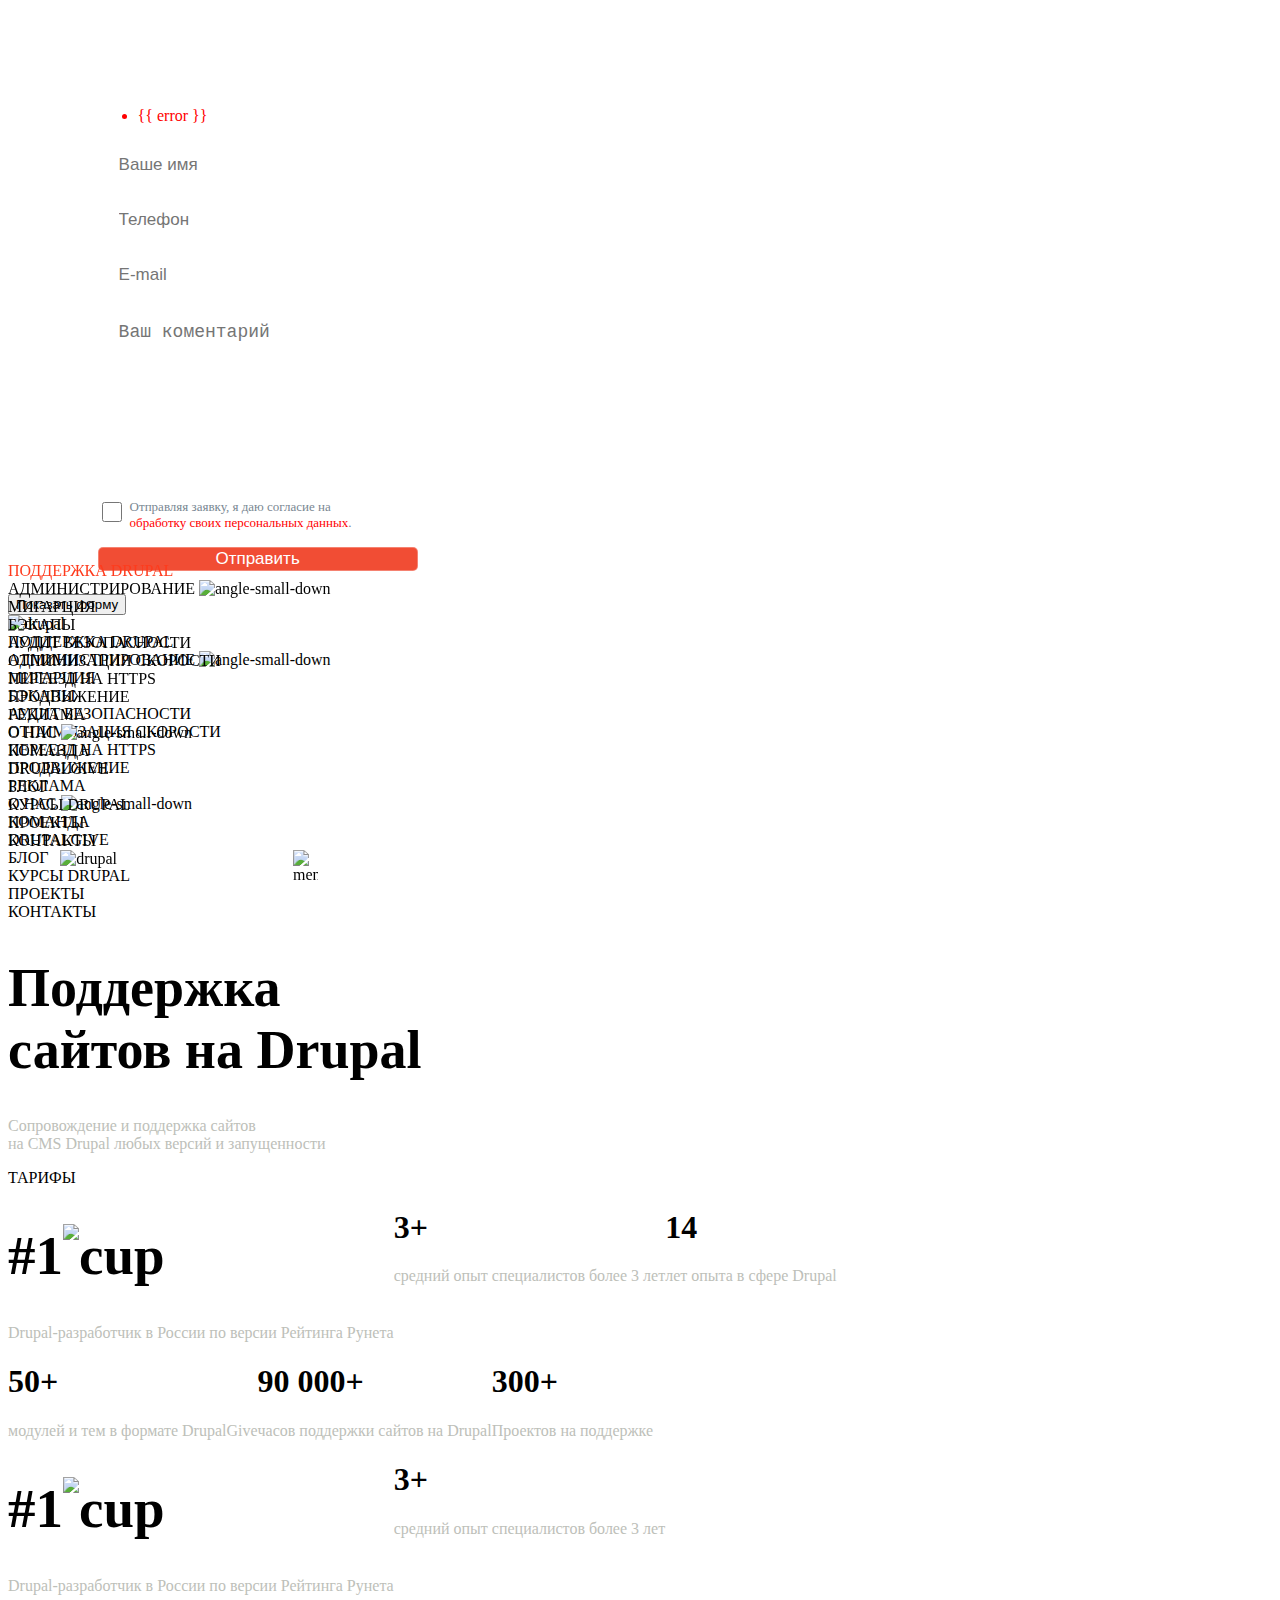
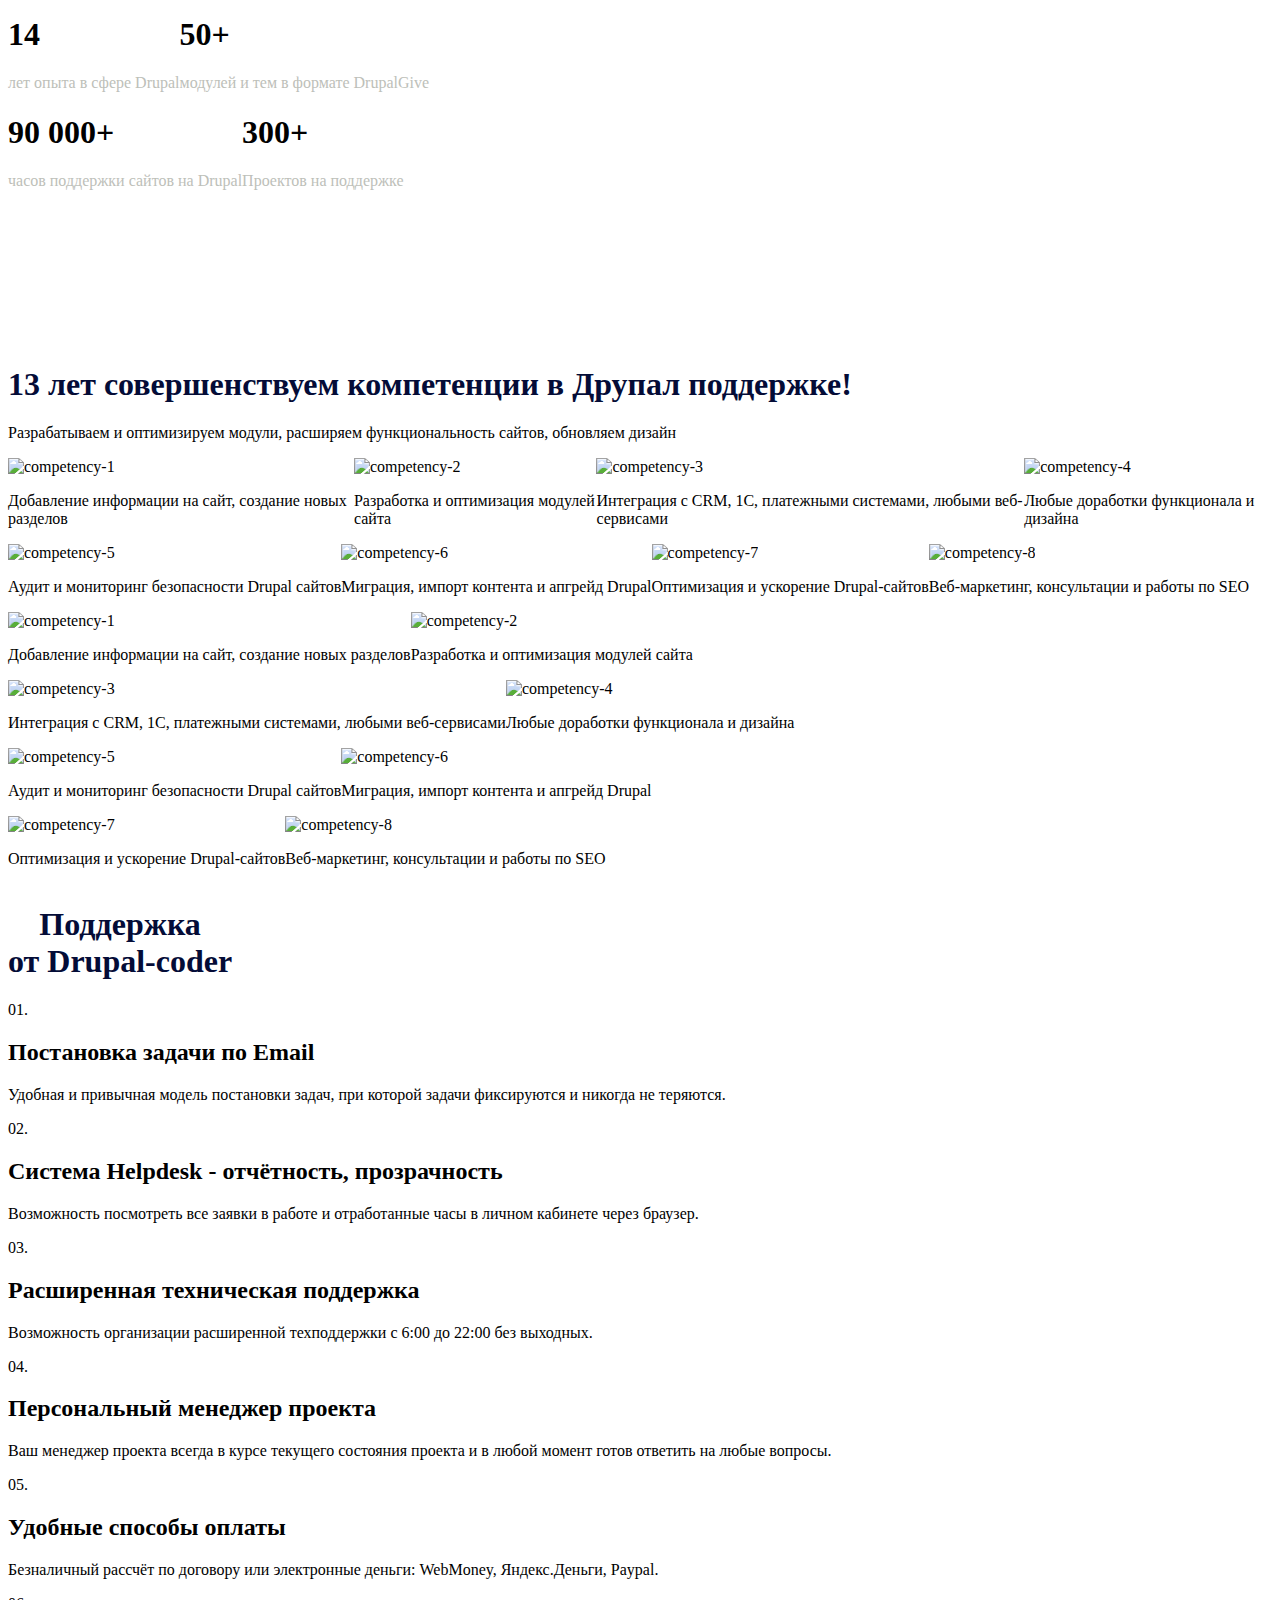
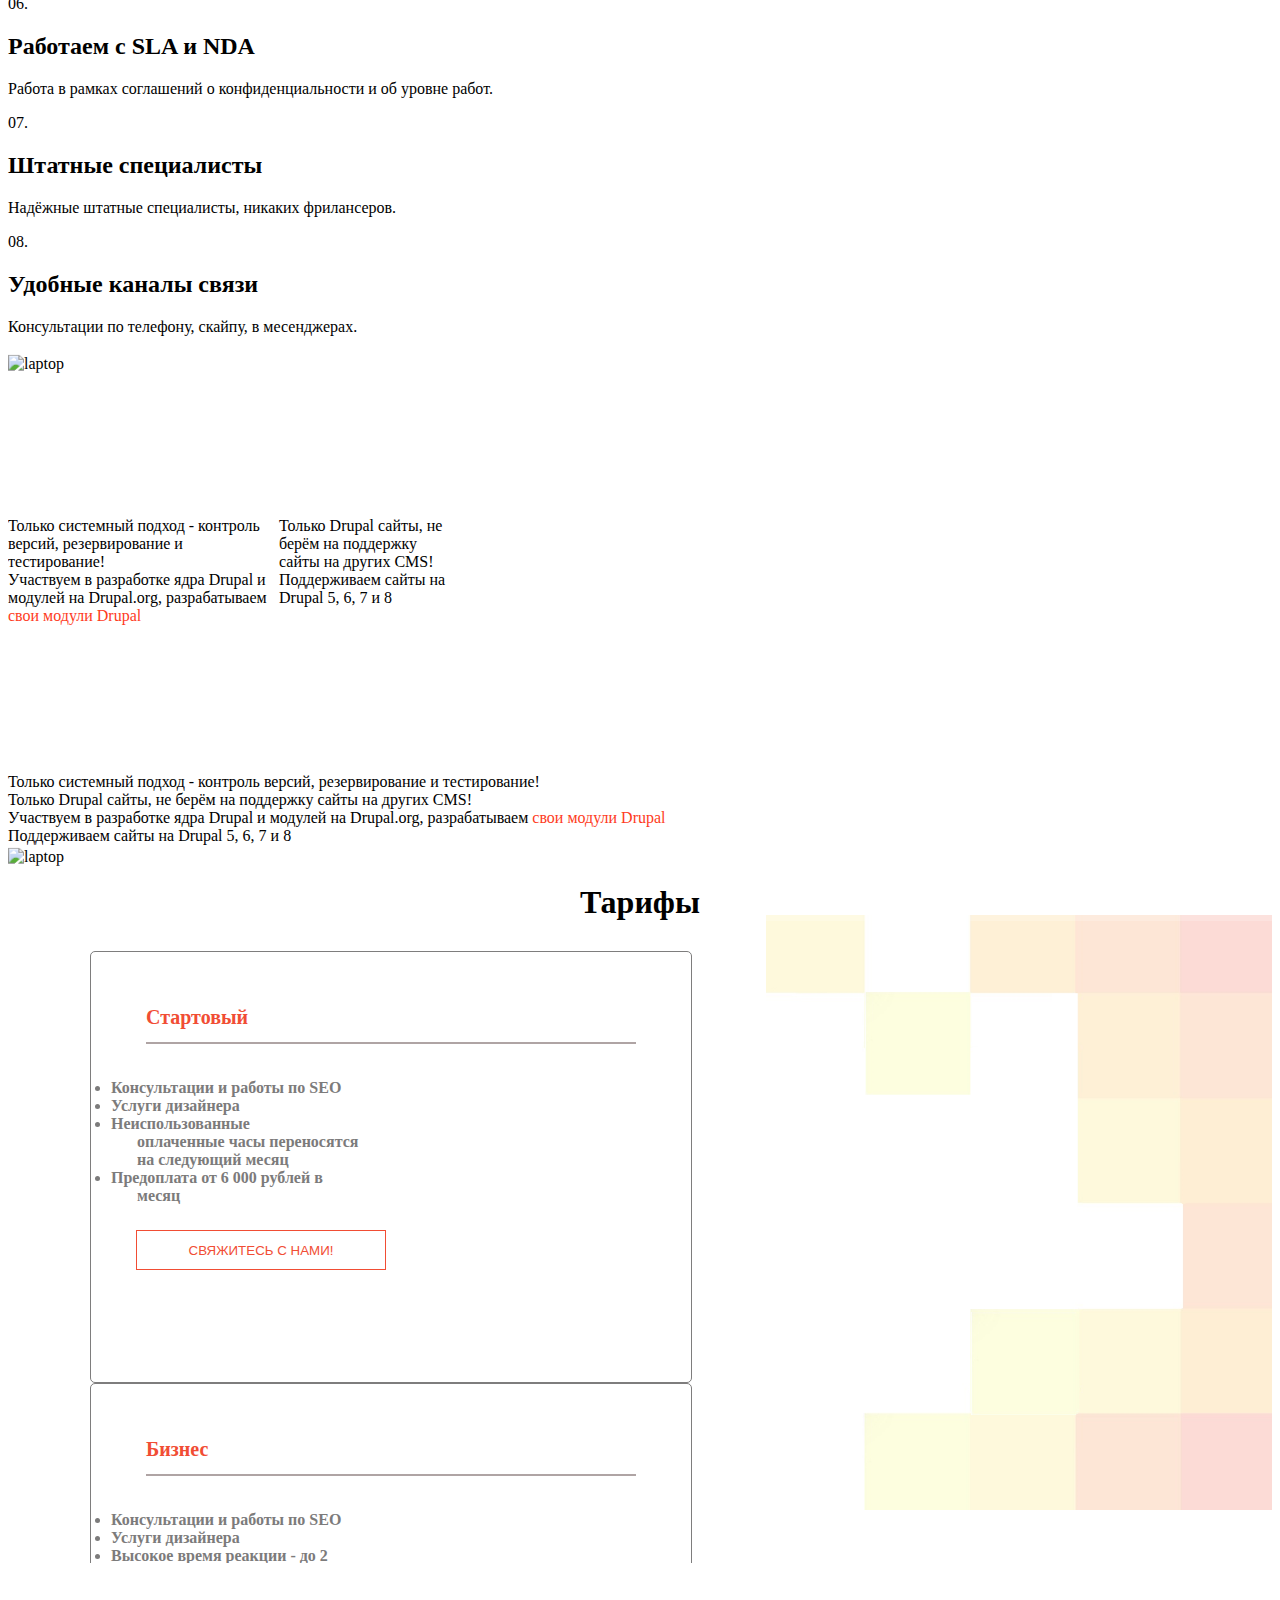
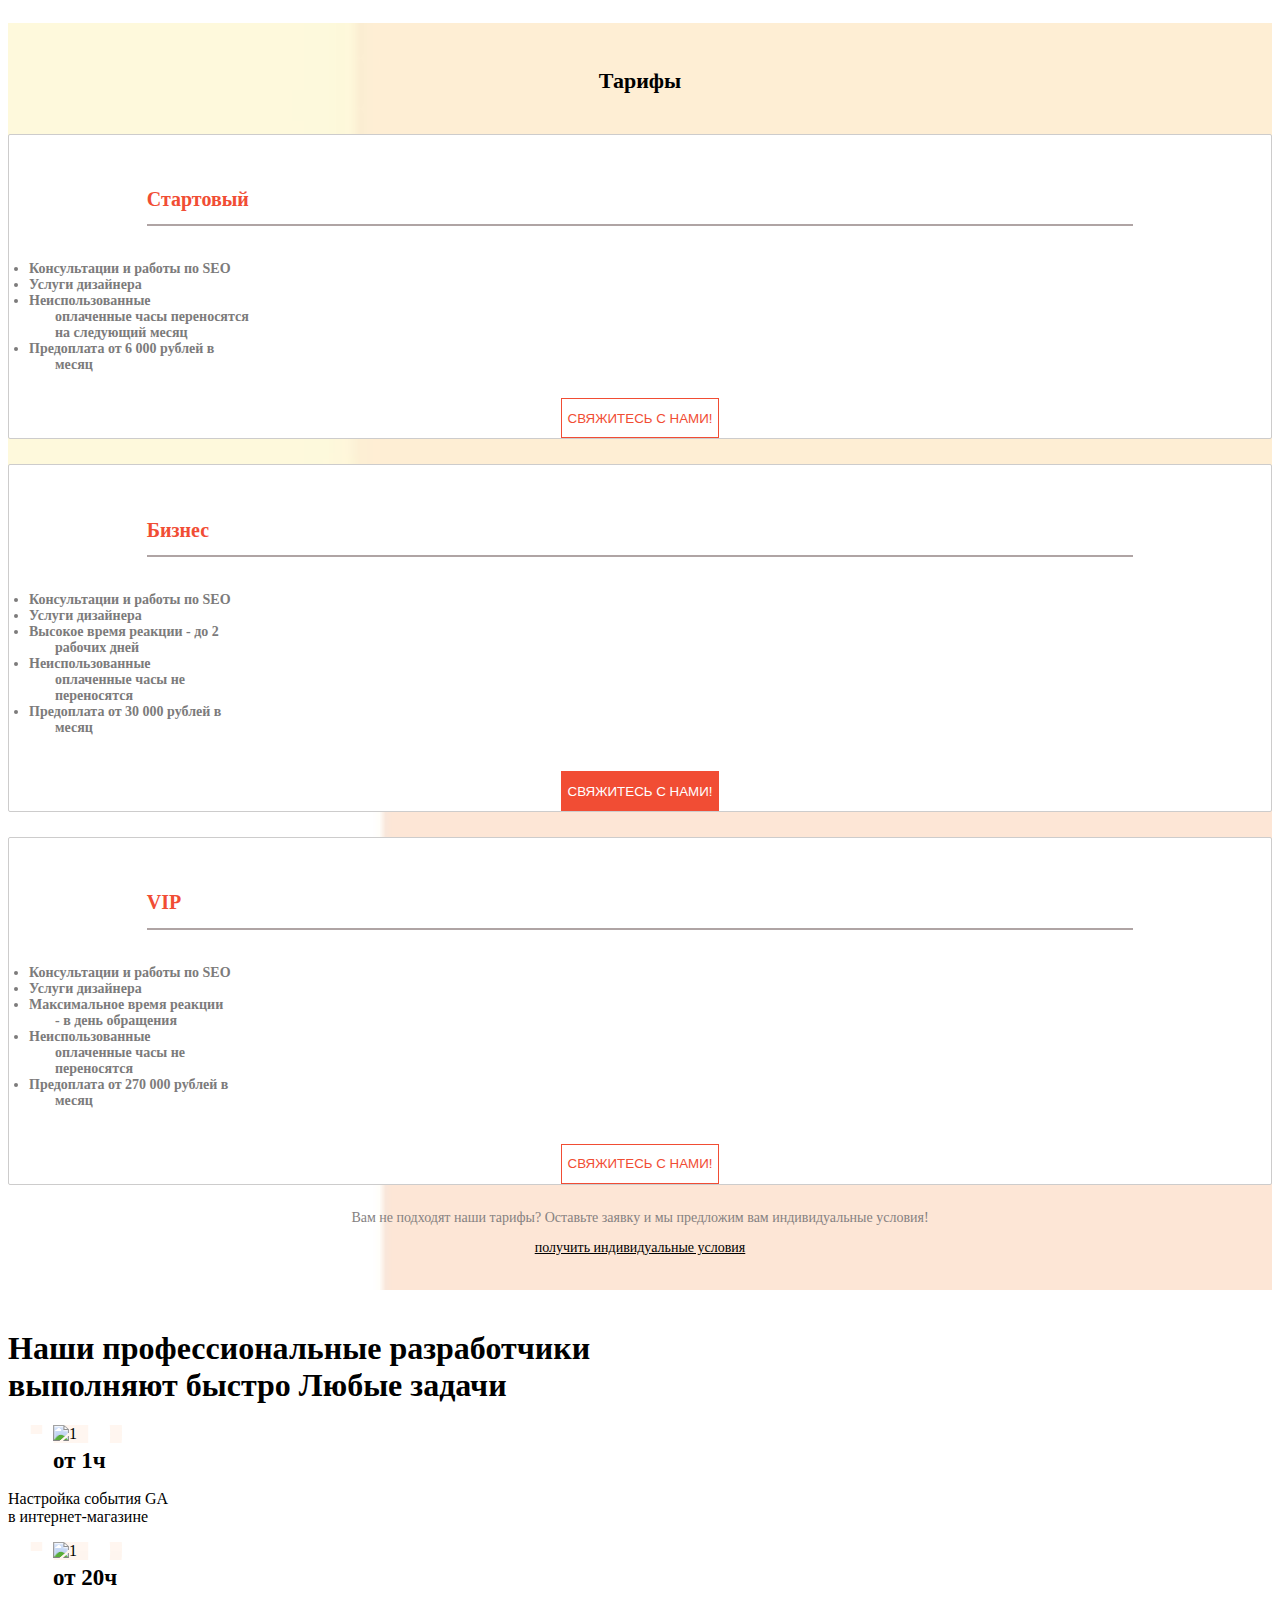
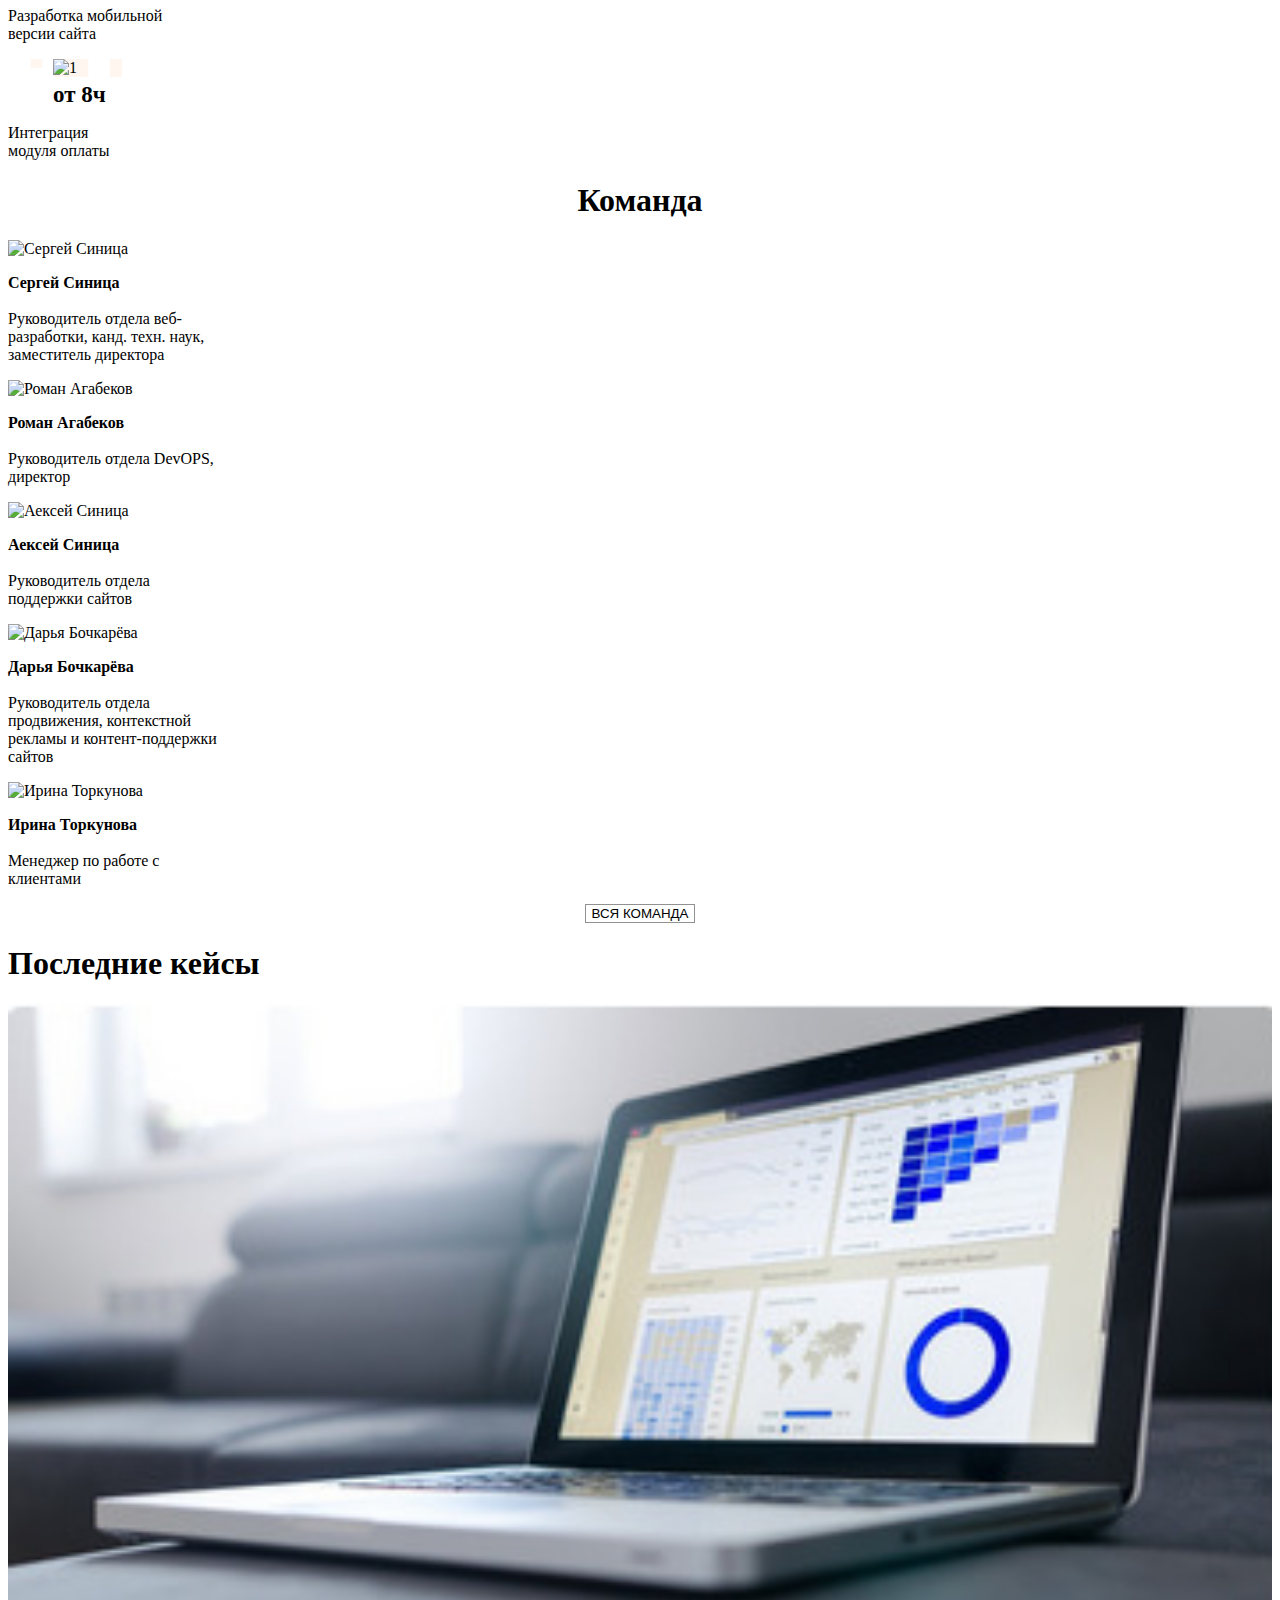
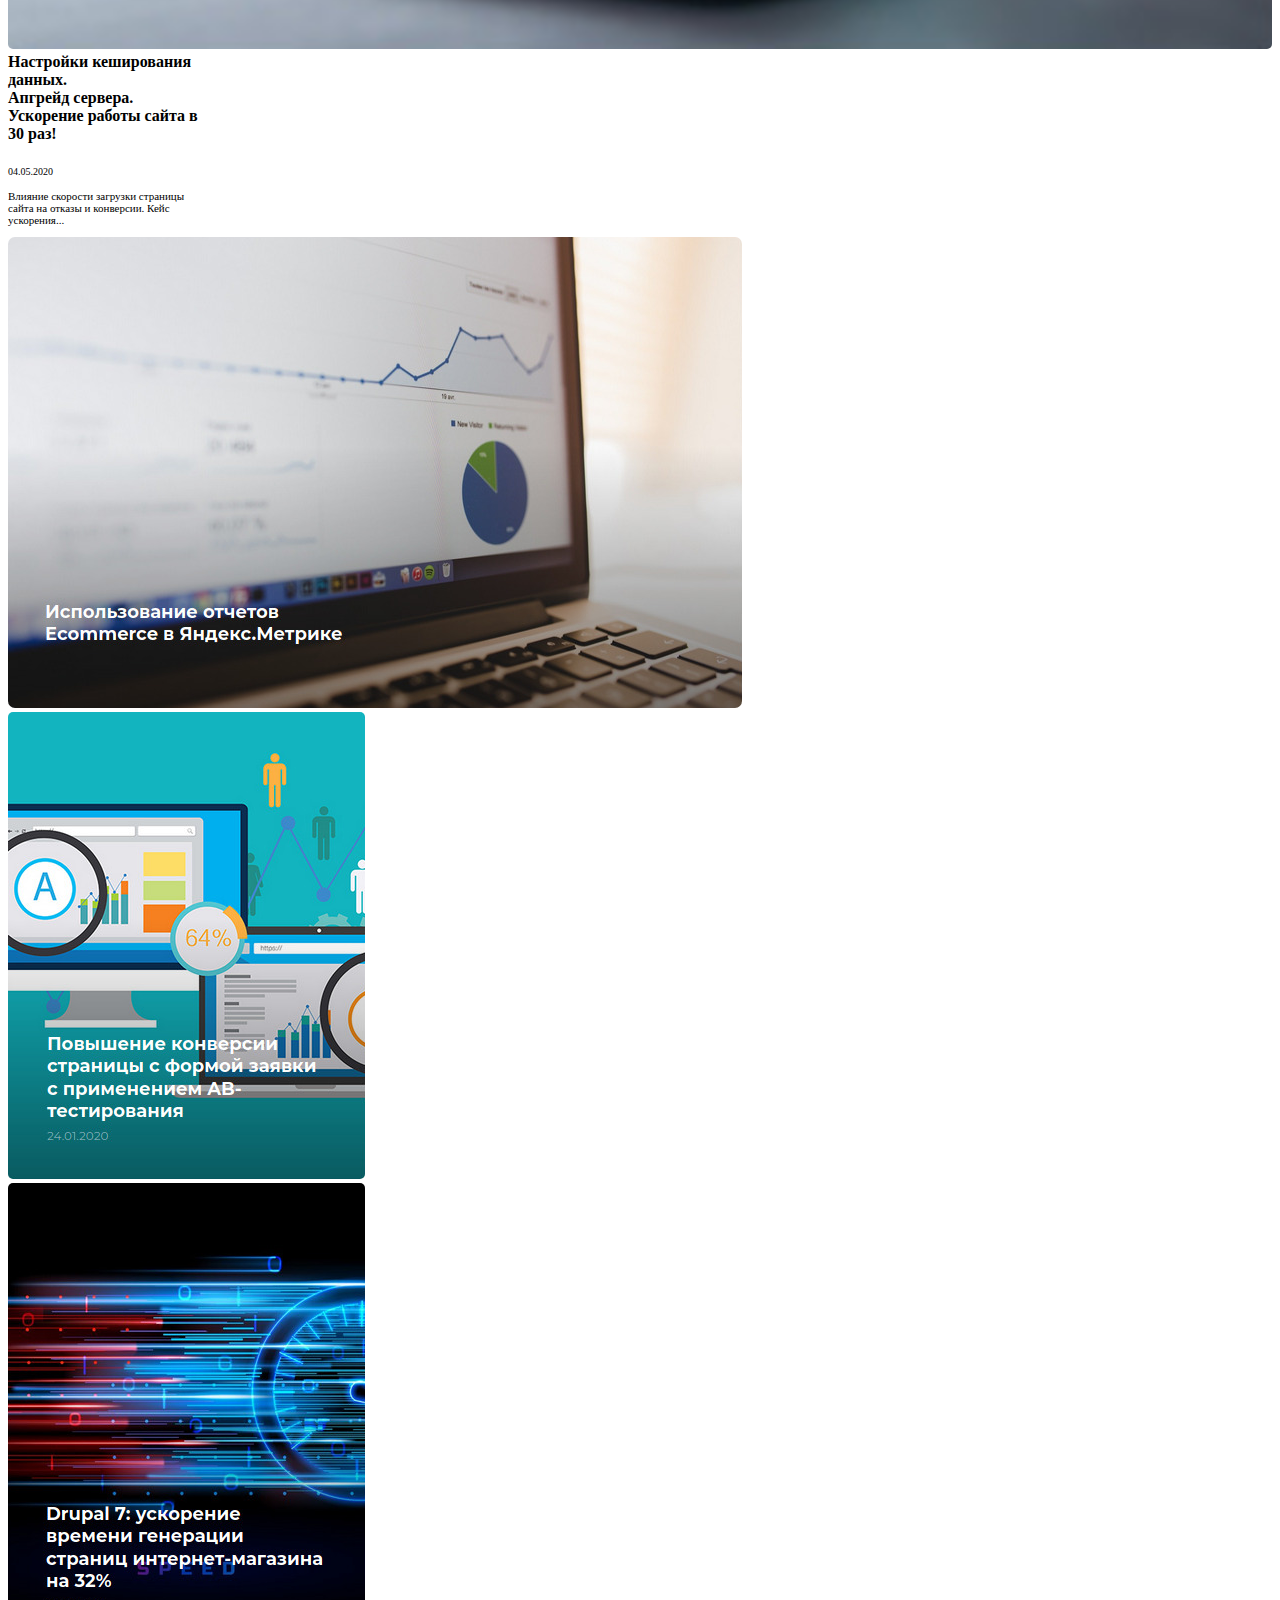
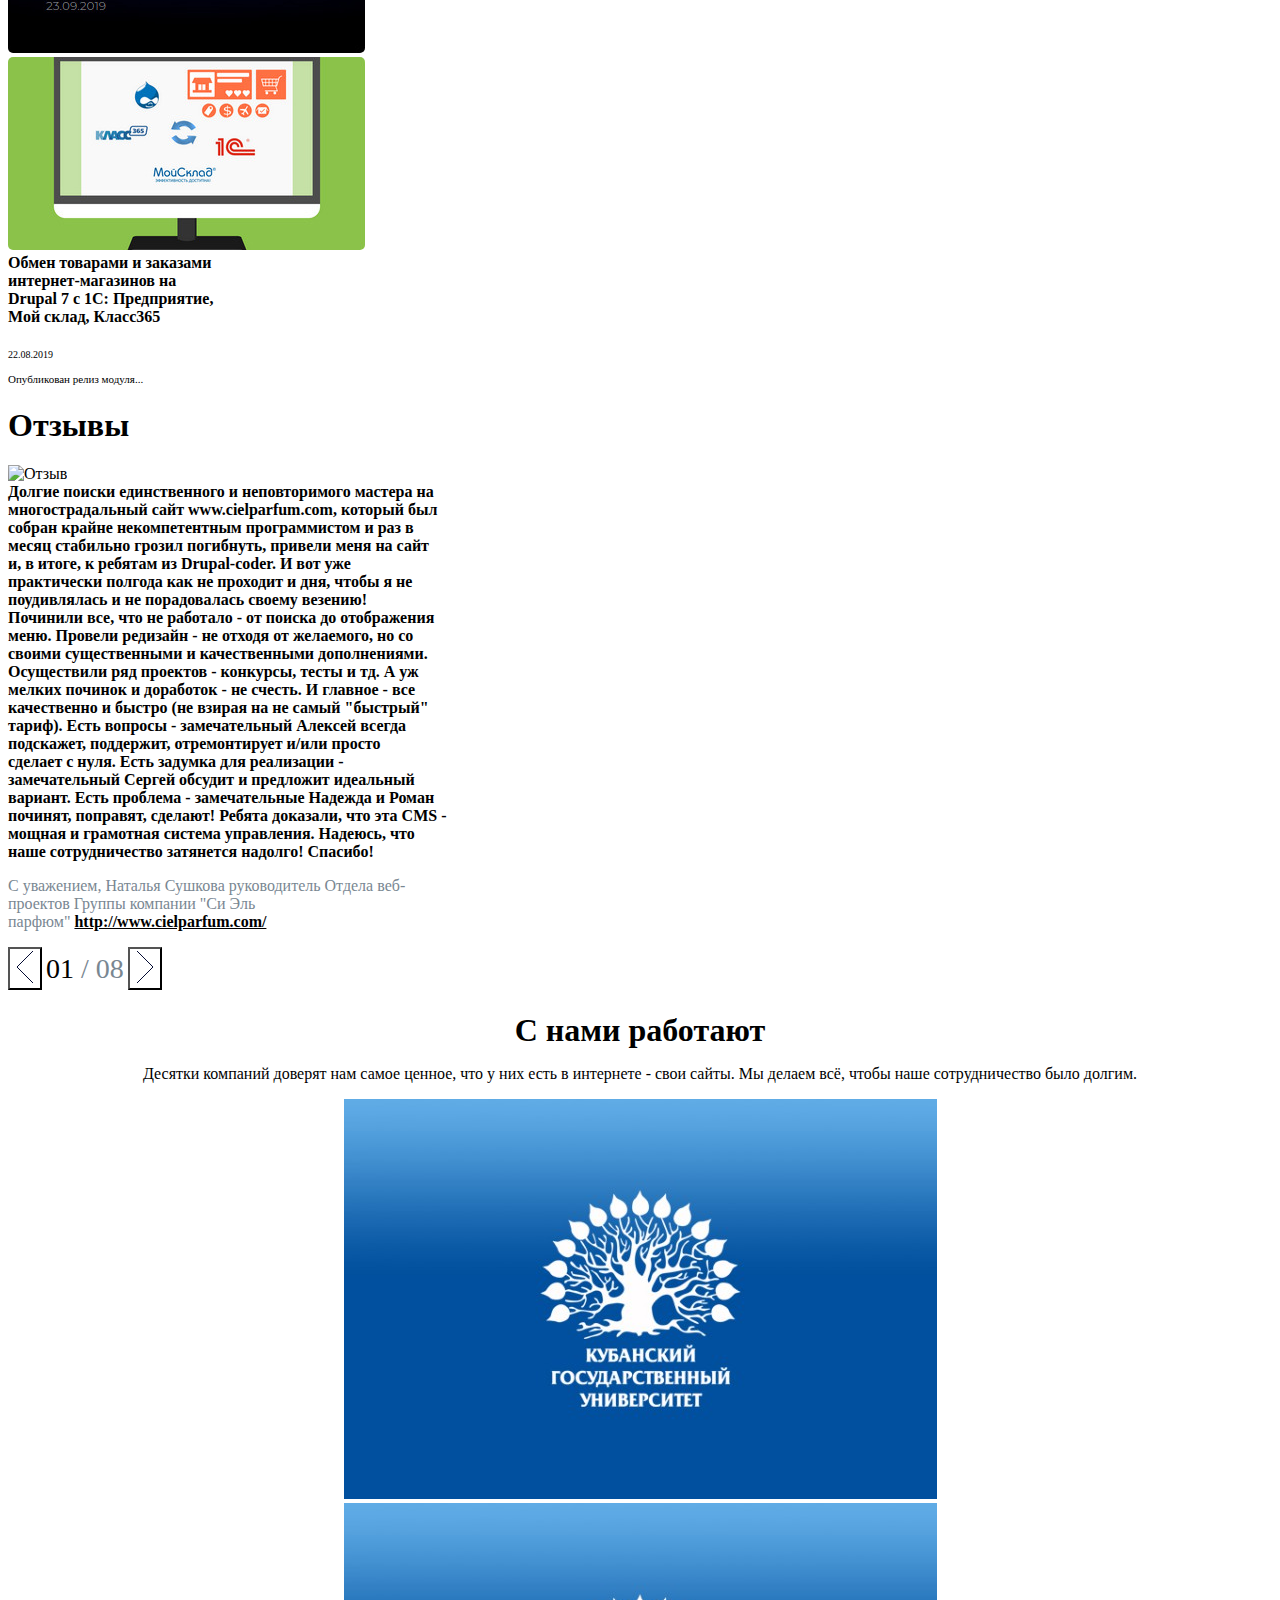
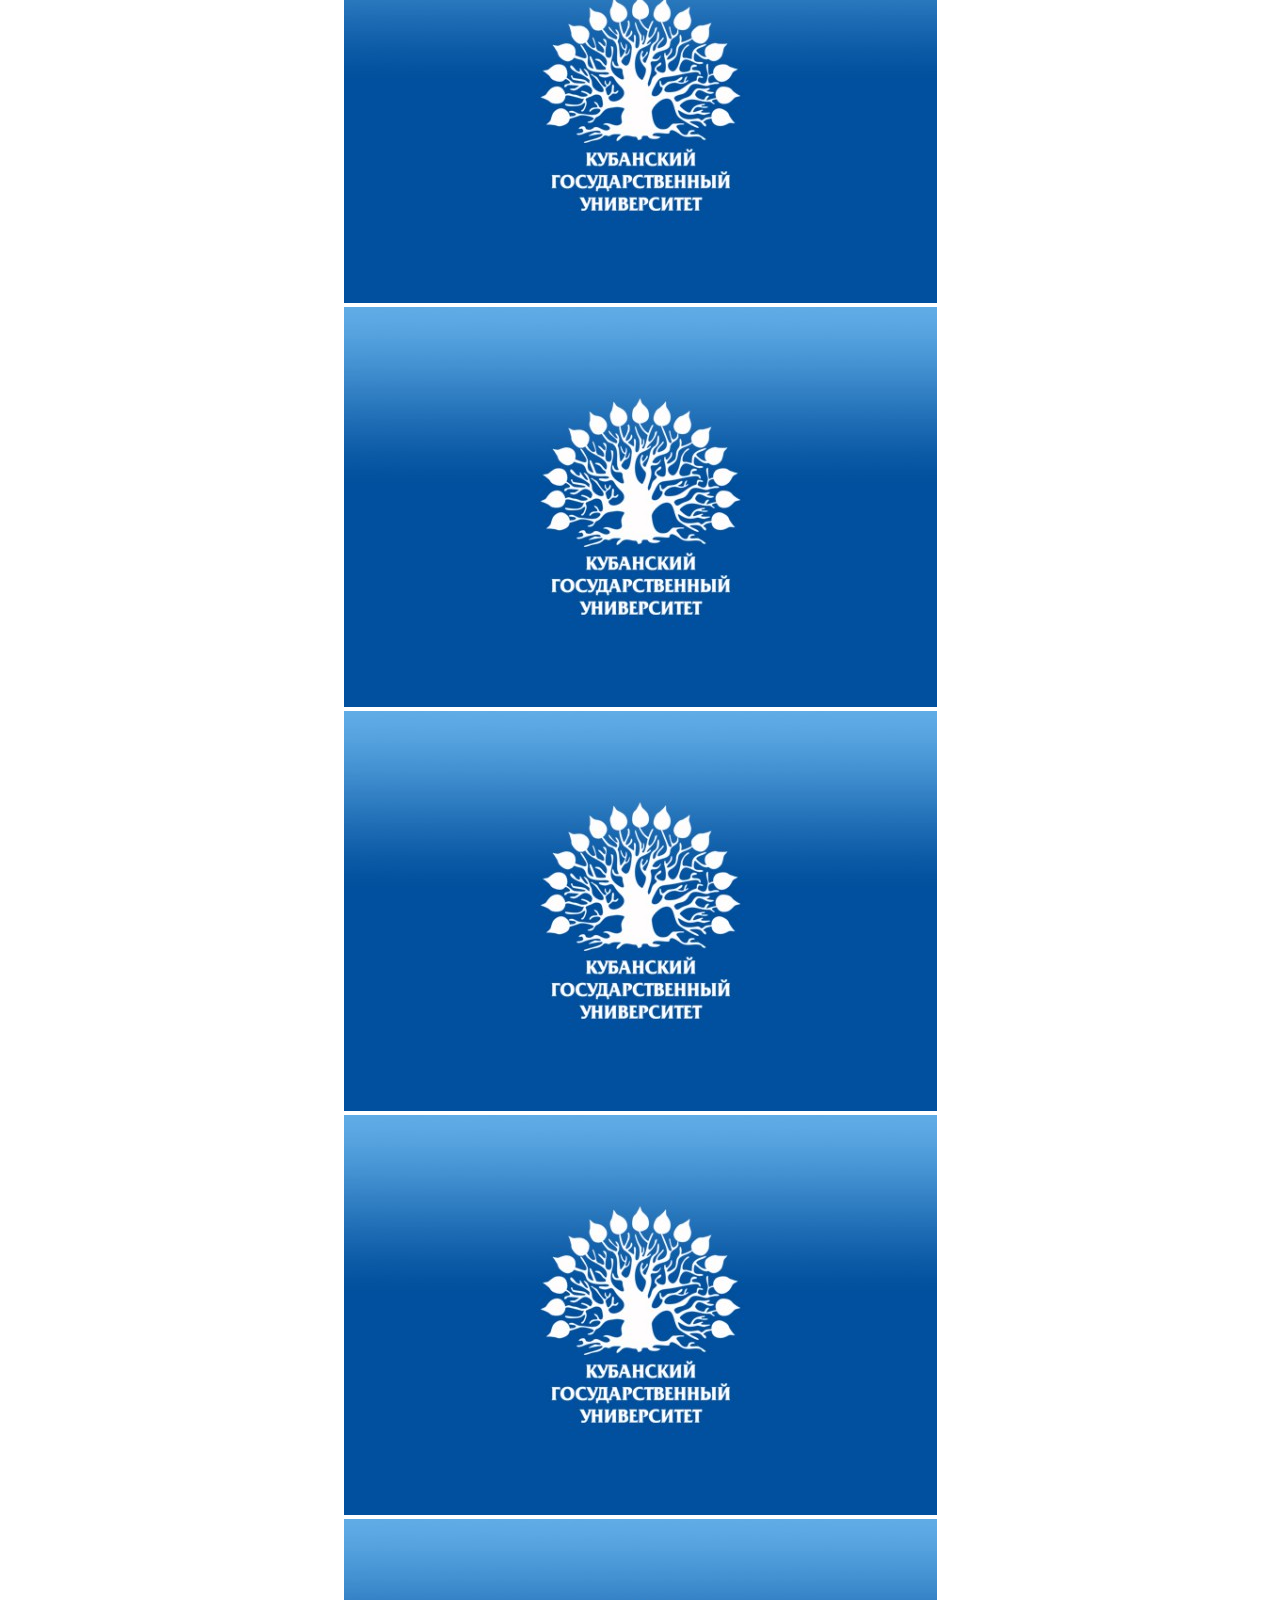
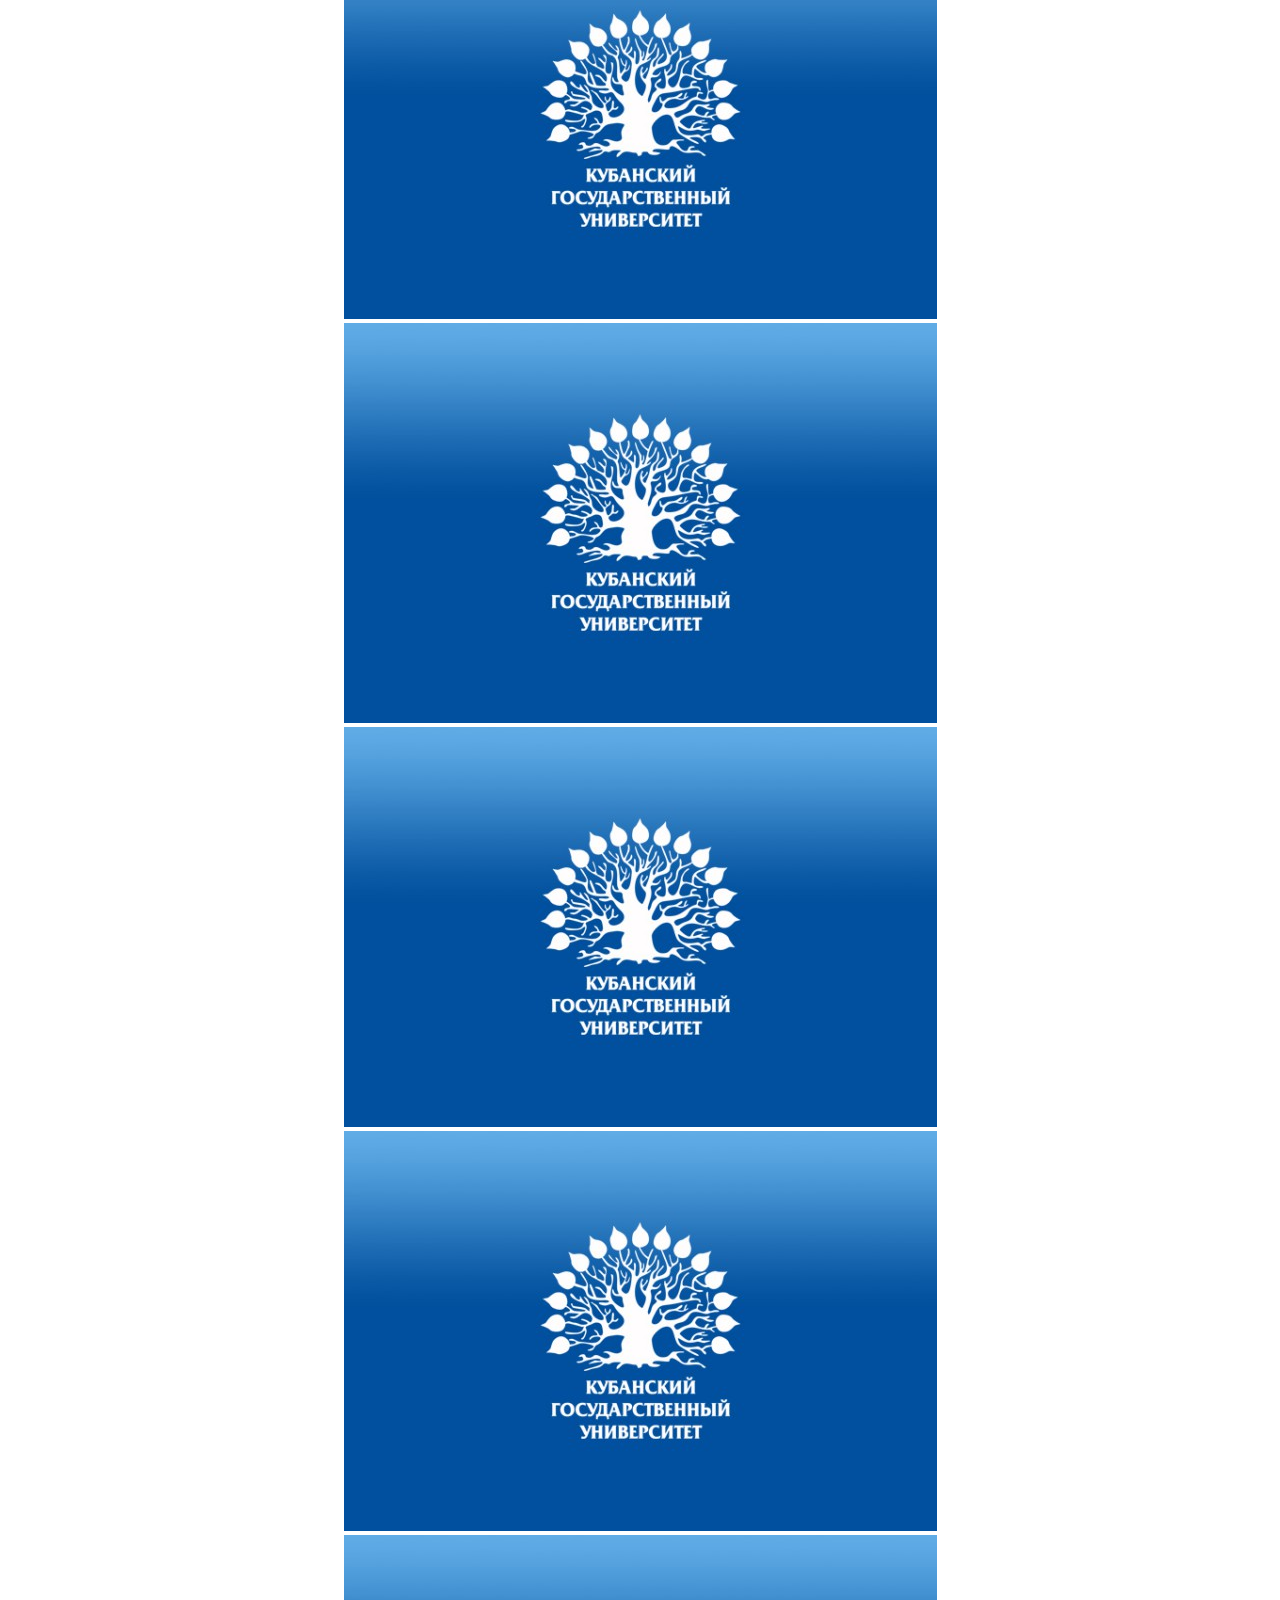
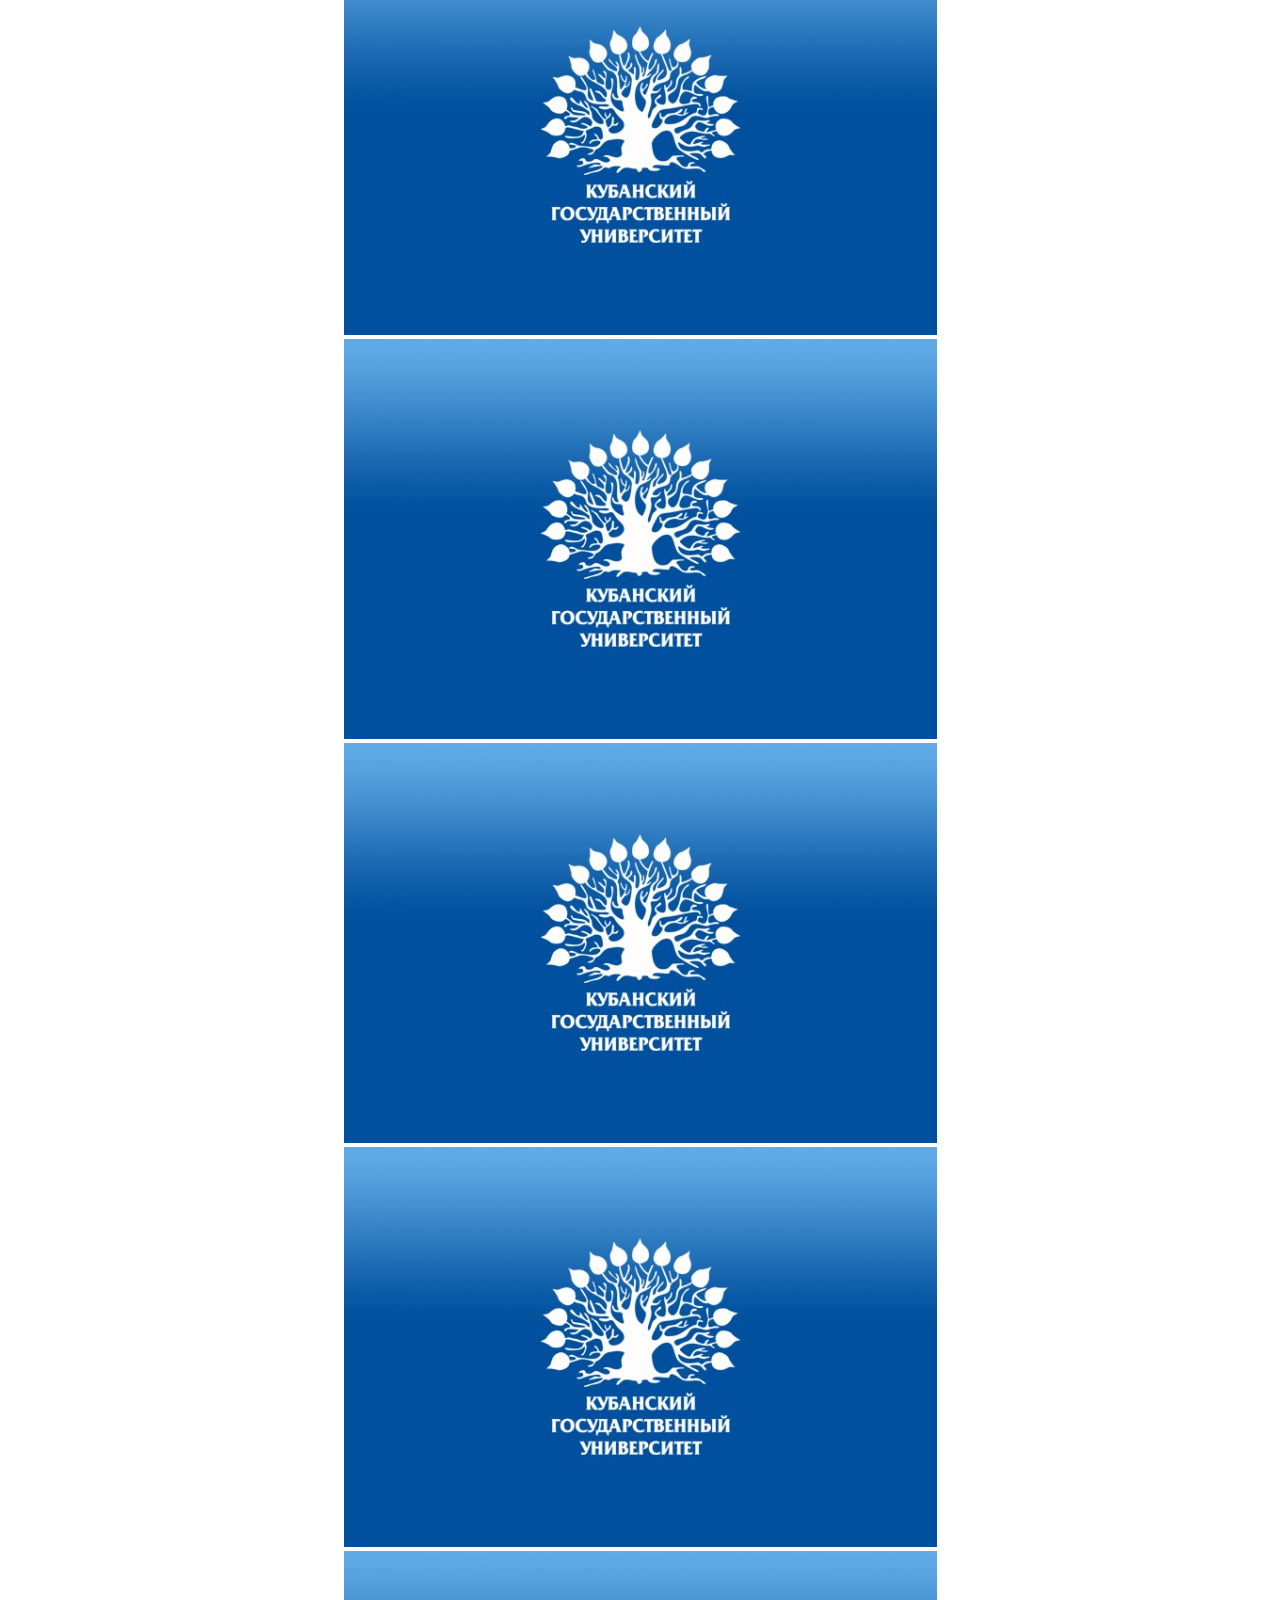
==== commit c623c5a7: "Update index.html" ====
--- a/index.html
+++ b/index.html
@@ -3,7 +3,7 @@
 <head>
   <meta charset="UTF-8">
   <meta name="viewport" content="width=device-width, initial-scale=1.0">
-  <link rel="stylesheet" href="projectstyle.css">
+  <link rel="stylesheet" href="style.css">
   <script src="script/ResizeSensor.js"></script>
   <script src="script/ElementQueries.js"></script>
   <script src="https://cdn.jsdelivr.net/npm/jquery@3.6.0/dist/jquery.min.js"></script>
@@ -11,7 +11,7 @@
   <link rel="stylesheet" type="text/css" href="https://cdn.jsdelivr.net/npm/slick-carousel@1.8.1/slick/slick-theme.css">
   <script src="https://cdn.jsdelivr.net/npm/slick-carousel@1.8.1/slick/slick.min.js"></script>
   <script src="https://cdn.jsdelivr.net/npm/vue@2/dist/vue.js"></script>
-  <script src="ProjectJS.js"></script>
+  <script src="JavaScript.js"></script>
   <title>Проект</title>
 </head>
 <body>
@@ -26,24 +26,24 @@
           </p>
         
           <p style="margin-bottom: 0px; margin-top: 0px;">
-            <input id="form_2_name" type="text" name="name" v-model="name" placeholder="Ваше имя" maxlength="35" style="width: calc(25vw - 40px); font-size: 17px; padding: 5px 20px; margin-bottom: 7px; border: 1px solid rgba(256, 256, 256, 0.3); border-radius: 5px; line-height: 1.2; height: 36px; background-color: rgb(121, 135,146,0); color: white; border: 1px solid rgba(256, 256, 256, 0.3);">
+            <input id="form_2_name" type="text" name="name" v-model="name" placeholder="Ваше имя" maxlength="35" oninput="Local()" style="width: calc(25vw - 40px); font-size: 17px; padding: 5px 20px; margin-bottom: 7px; border: 1px solid rgba(256, 256, 256, 0.3); border-radius: 5px; line-height: 1.2; height: 36px; background-color: rgb(121, 135,146,0); color: white; border: 1px solid rgba(256, 256, 256, 0.3);">
           </p>
       
           <p style="margin-top: 0px; margin-bottom: 0px;">
-            <input type="text" name="number" v-model="number" placeholder="Телефон" maxlength="15" style="width: calc(25vw - 40px); font-size: 17px; padding: 5px 20px; margin-bottom: 7px; border: 1px solid rgba(256, 256, 256, 0.3); border-radius: 5px; line-height: 1.2; height: 36px; background-color: rgb(121, 135,146,0); color: white; border: 1px solid rgba(256, 256, 256, 0.3);">
+            <input id="number_polz" type="text" name="number" v-model="number" placeholder="Телефон" maxlength="15" oninput="Local()" style="width: calc(25vw - 40px); font-size: 17px; padding: 5px 20px; margin-bottom: 7px; border: 1px solid rgba(256, 256, 256, 0.3); border-radius: 5px; line-height: 1.2; height: 36px; background-color: rgb(121, 135,146,0); color: white; border: 1px solid rgba(256, 256, 256, 0.3);">
           </p>
       
           <p style="margin-top: 0px; margin-bottom: 0px;">
-            <input type="email" name="email" v-model="email" placeholder="E-mail" style="width: calc(25vw - 40px); font-size: 17px; padding: 5px 20px; margin-bottom: 7px; border: 1px solid rgba(256, 256, 256, 0.3); border-radius: 5px; line-height: 1.2; height: 36px; background-color: rgb(121, 135,146,0); color: white; border: 1px solid rgba(256, 256, 256, 0.3);">
+            <input id="email_polz" type="email" name="email" v-model="email" placeholder="E-mail" oninput="Local()" style="width: calc(25vw - 40px); font-size: 17px; padding: 5px 20px; margin-bottom: 7px; border: 1px solid rgba(256, 256, 256, 0.3); border-radius: 5px; line-height: 1.2; height: 36px; background-color: rgb(121, 135,146,0); color: white; border: 1px solid rgba(256, 256, 256, 0.3);">
           </p>
       
           <p style="margin-top: 0px; margin-bottom: 0px;">
-            <textarea name="message" v-model="message" placeholder="Ваш коментарий" style="width: calc(25vw - 40px); font-size: 18px; padding: 15px 20px; margin-bottom: 7px; border: 1px solid rgba(256, 256, 256, 0.3); border-radius: 5px; line-height: 1.2; height: 150px; background-color: rgb(121, 135,146,0); color: white; border: 1px solid rgba(256, 256, 256, 0.3); resize: none;"></textarea>
+            <textarea id="message_polz" name="message" v-model="message" placeholder="Ваш коментарий" oninput="Local()" style="width: calc(25vw - 40px); font-size: 18px; padding: 15px 20px; margin-bottom: 7px; border: 1px solid rgba(256, 256, 256, 0.3); border-radius: 5px; line-height: 1.2; height: 150px; background-color: rgb(121, 135,146,0); color: white; border: 1px solid rgba(256, 256, 256, 0.3); resize: none;"></textarea>
           </p>
     
           <div style="display: flex; flex-direction: row; font-size: 13px;">
               <div style="margin-right: 5px;">
-                <input type="checkbox" v-model="checkbox" name="checkbox" style="vertical-align: top; height: 20px; width: 20px; font-size: 17px; margin-bottom: 7px; border: 1px solid rgba(256, 256, 256, 0.3); border-radius: 5px; line-height: 1.2; background-color: rgb(121, 135,146,0); color: white; border: 1px solid rgba(256, 256, 256, 0.3);">
+                <input id="checkbox_polz" type="checkbox" v-model="checkbox" name="checkbox" oninput="Local()" style="vertical-align: top; height: 20px; width: 20px; font-size: 17px; margin-bottom: 7px; border: 1px solid rgba(256, 256, 256, 0.3); border-radius: 5px; line-height: 1.2; background-color: rgb(121, 135,146,0); color: white; border: 1px solid rgba(256, 256, 256, 0.3);">
               </div>
               <div >
                 <label id="Label_3" style="color: rgb(121, 135,146); width: 200px;"> Отправляя заявку, я даю согласие на <a style="color: red;">обработку своих персональных данных</a>.</label>  
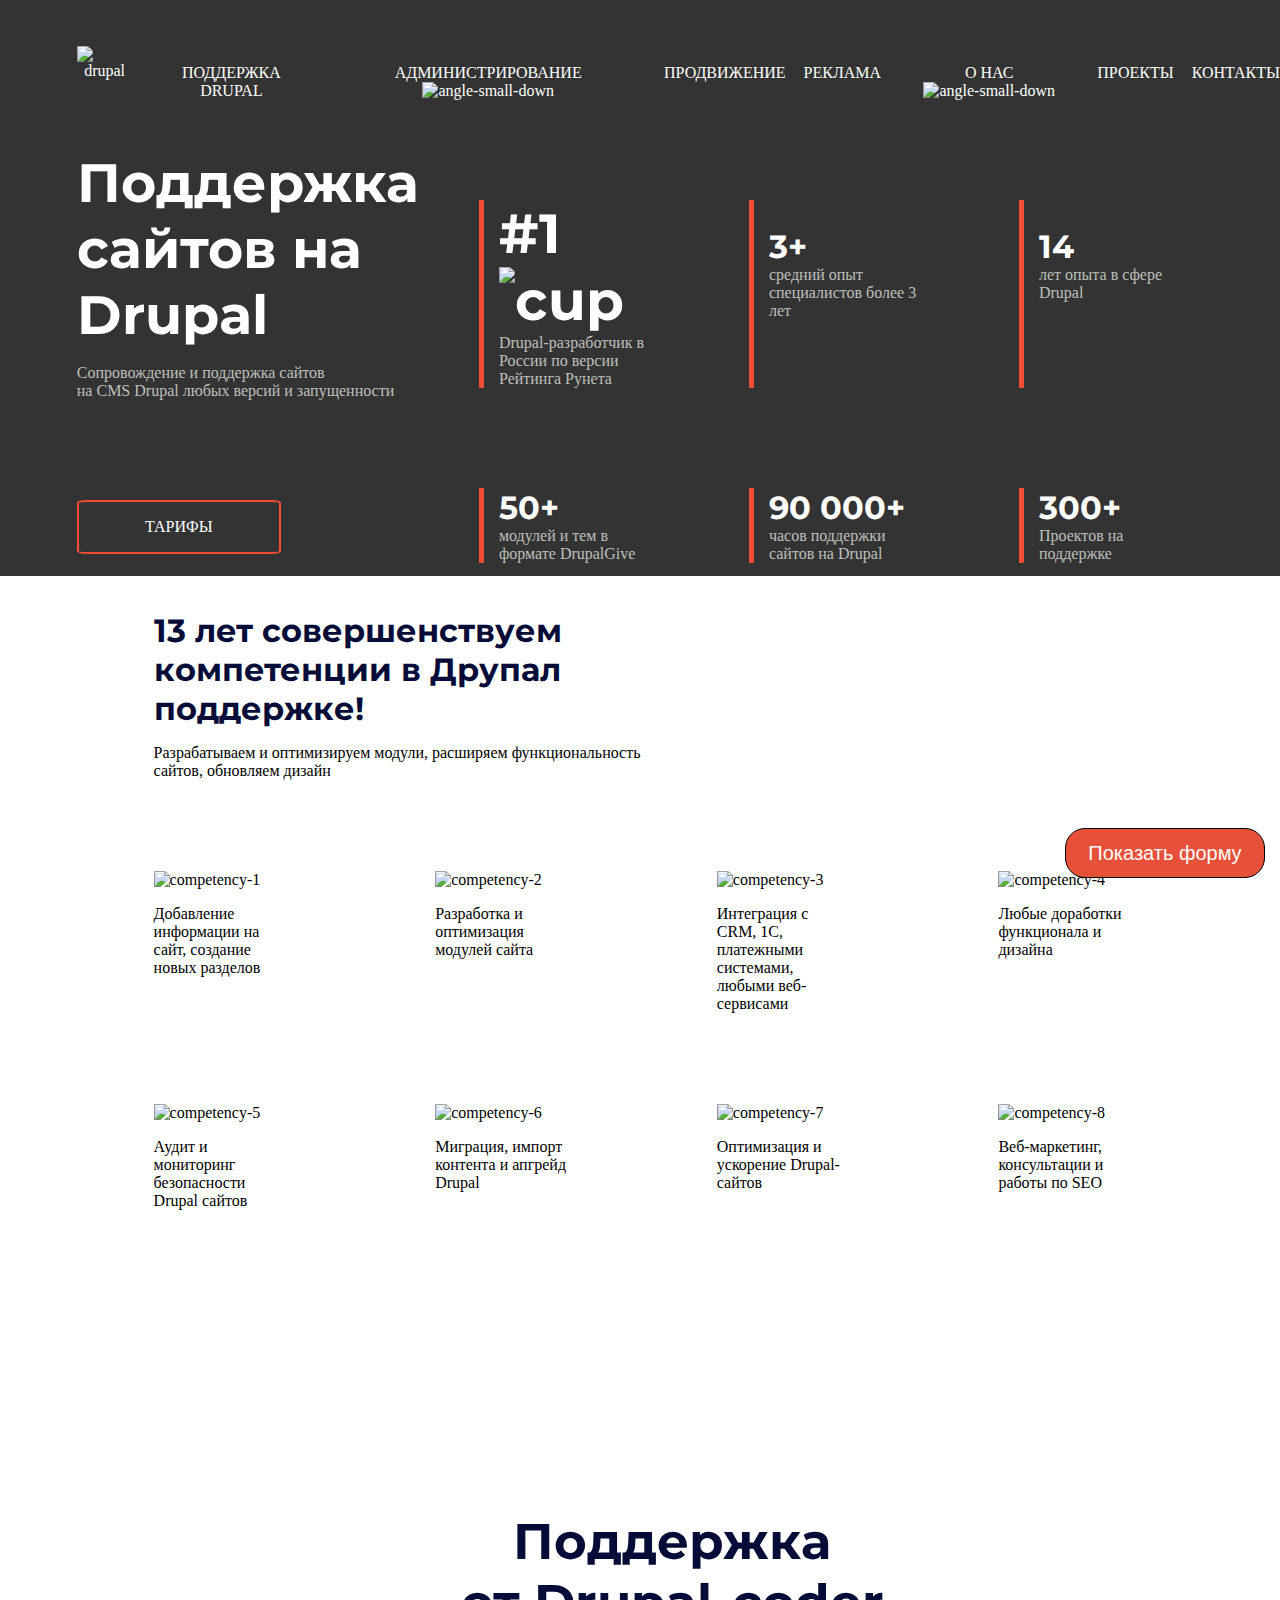
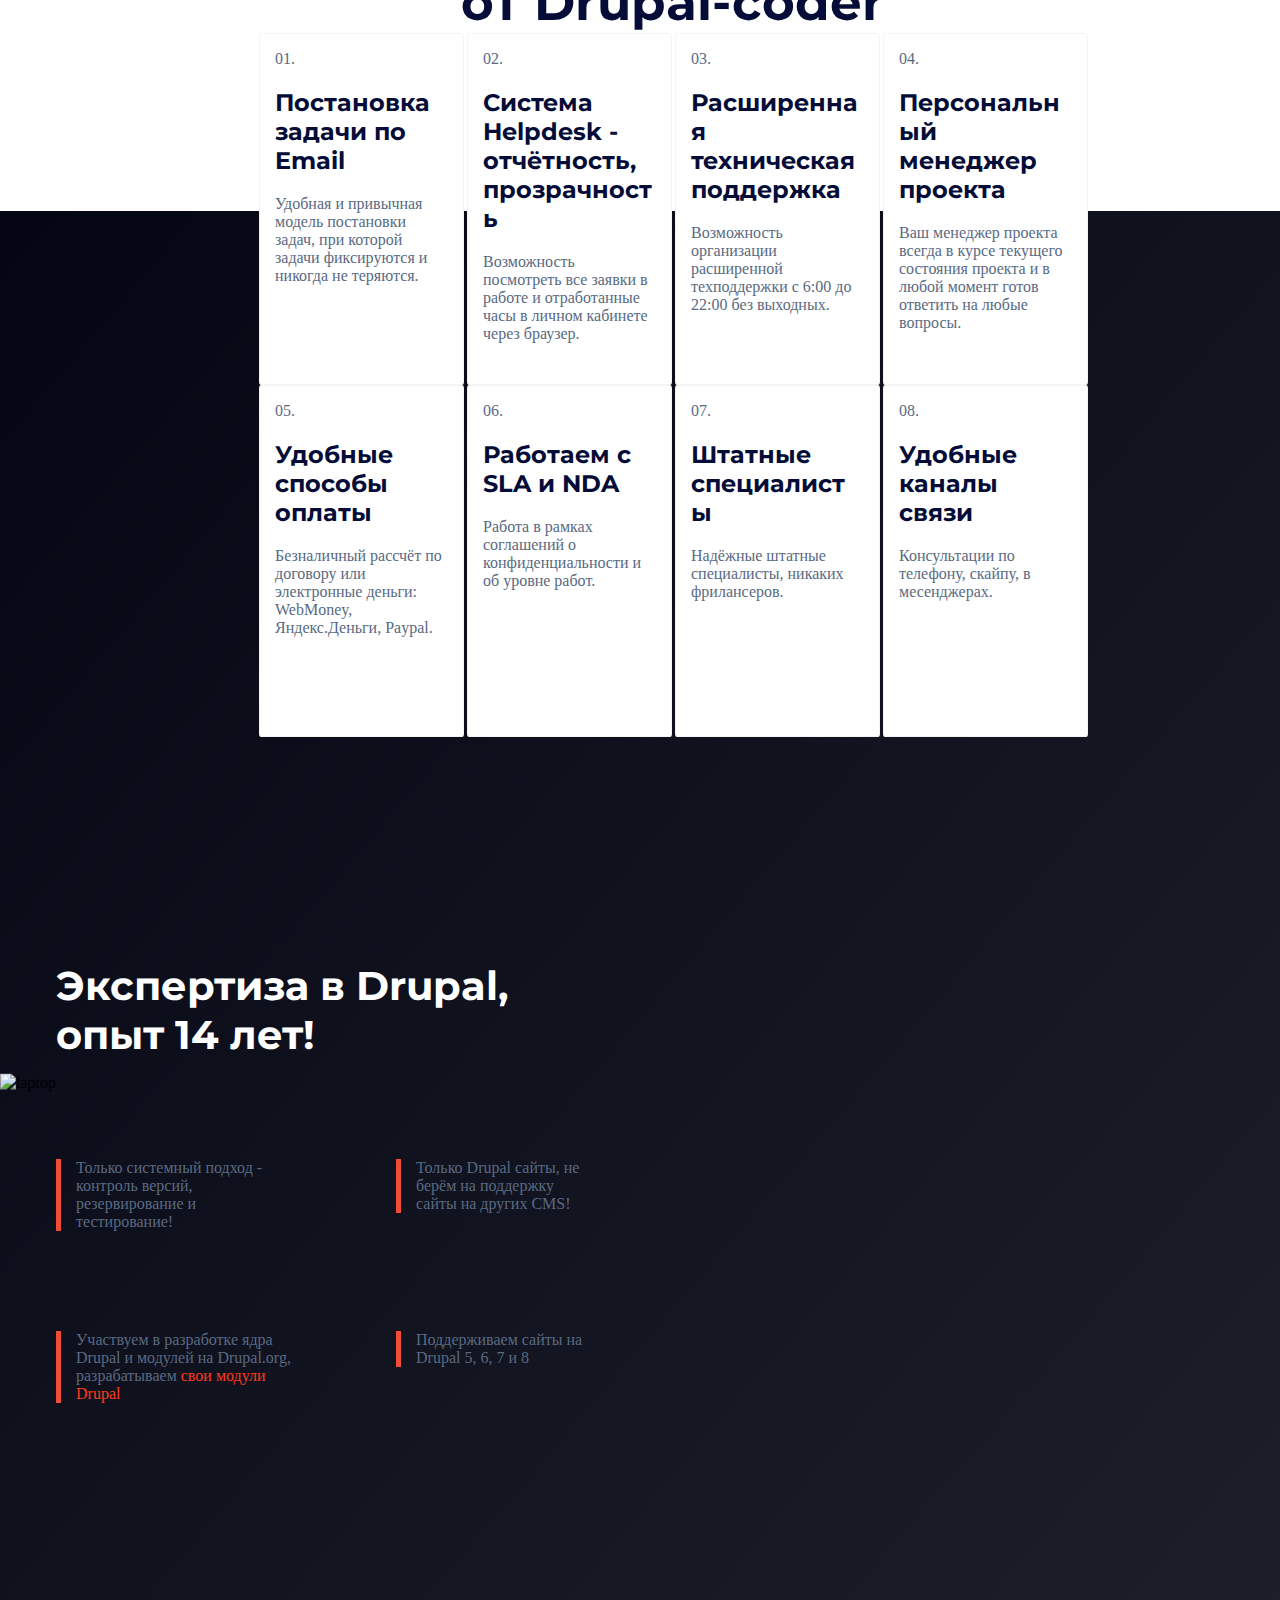
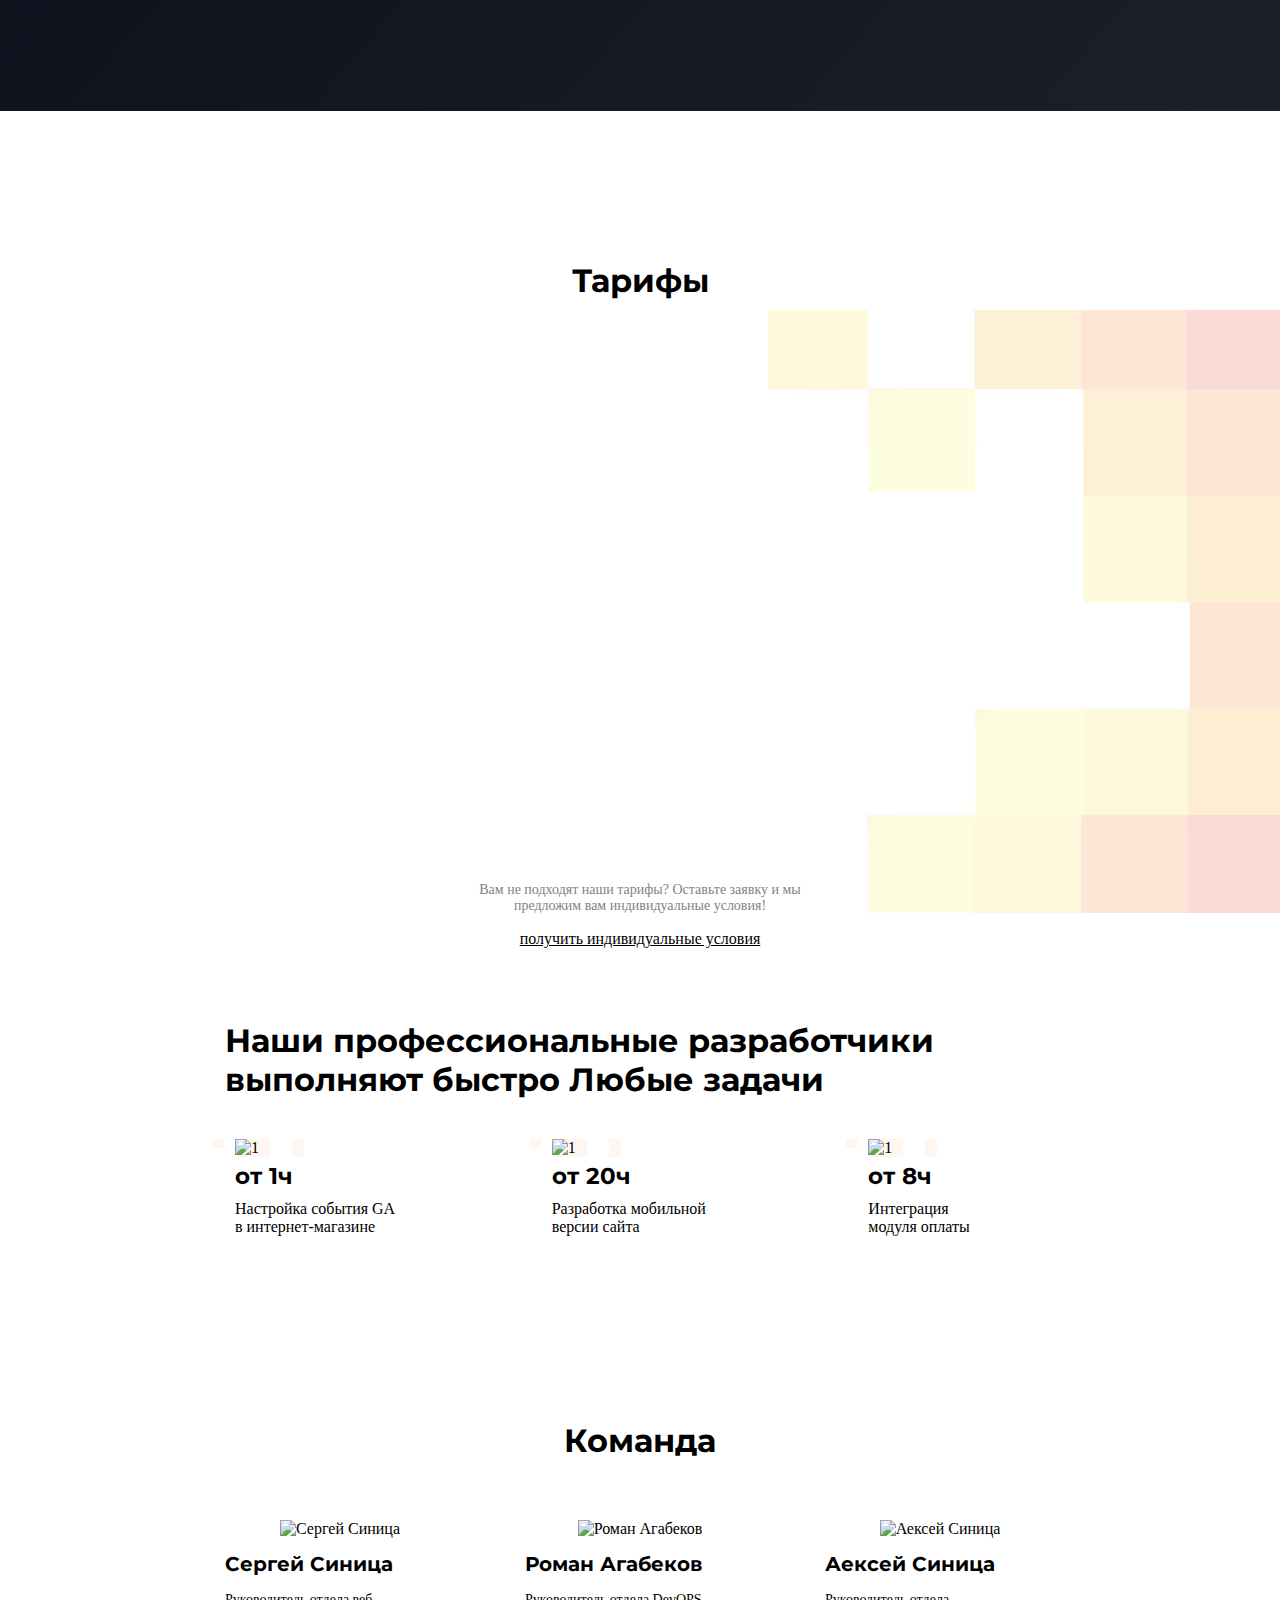
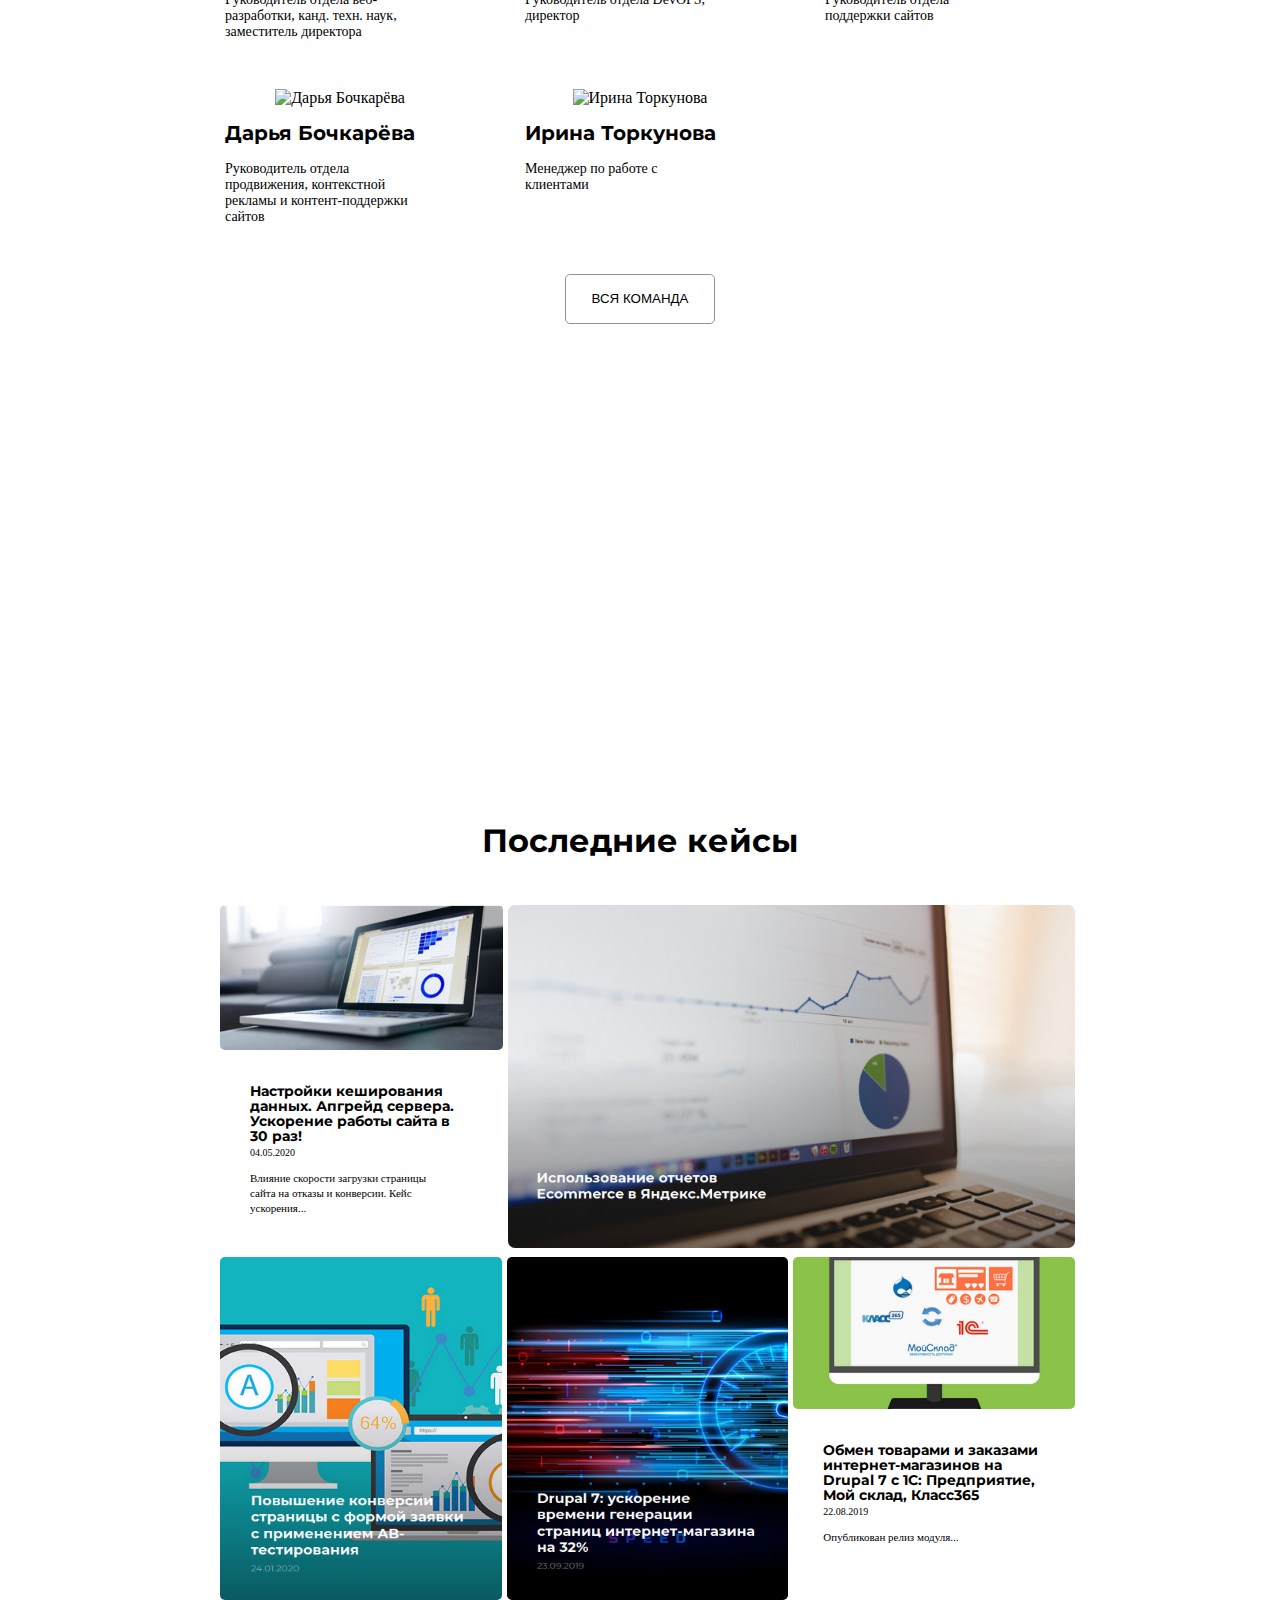
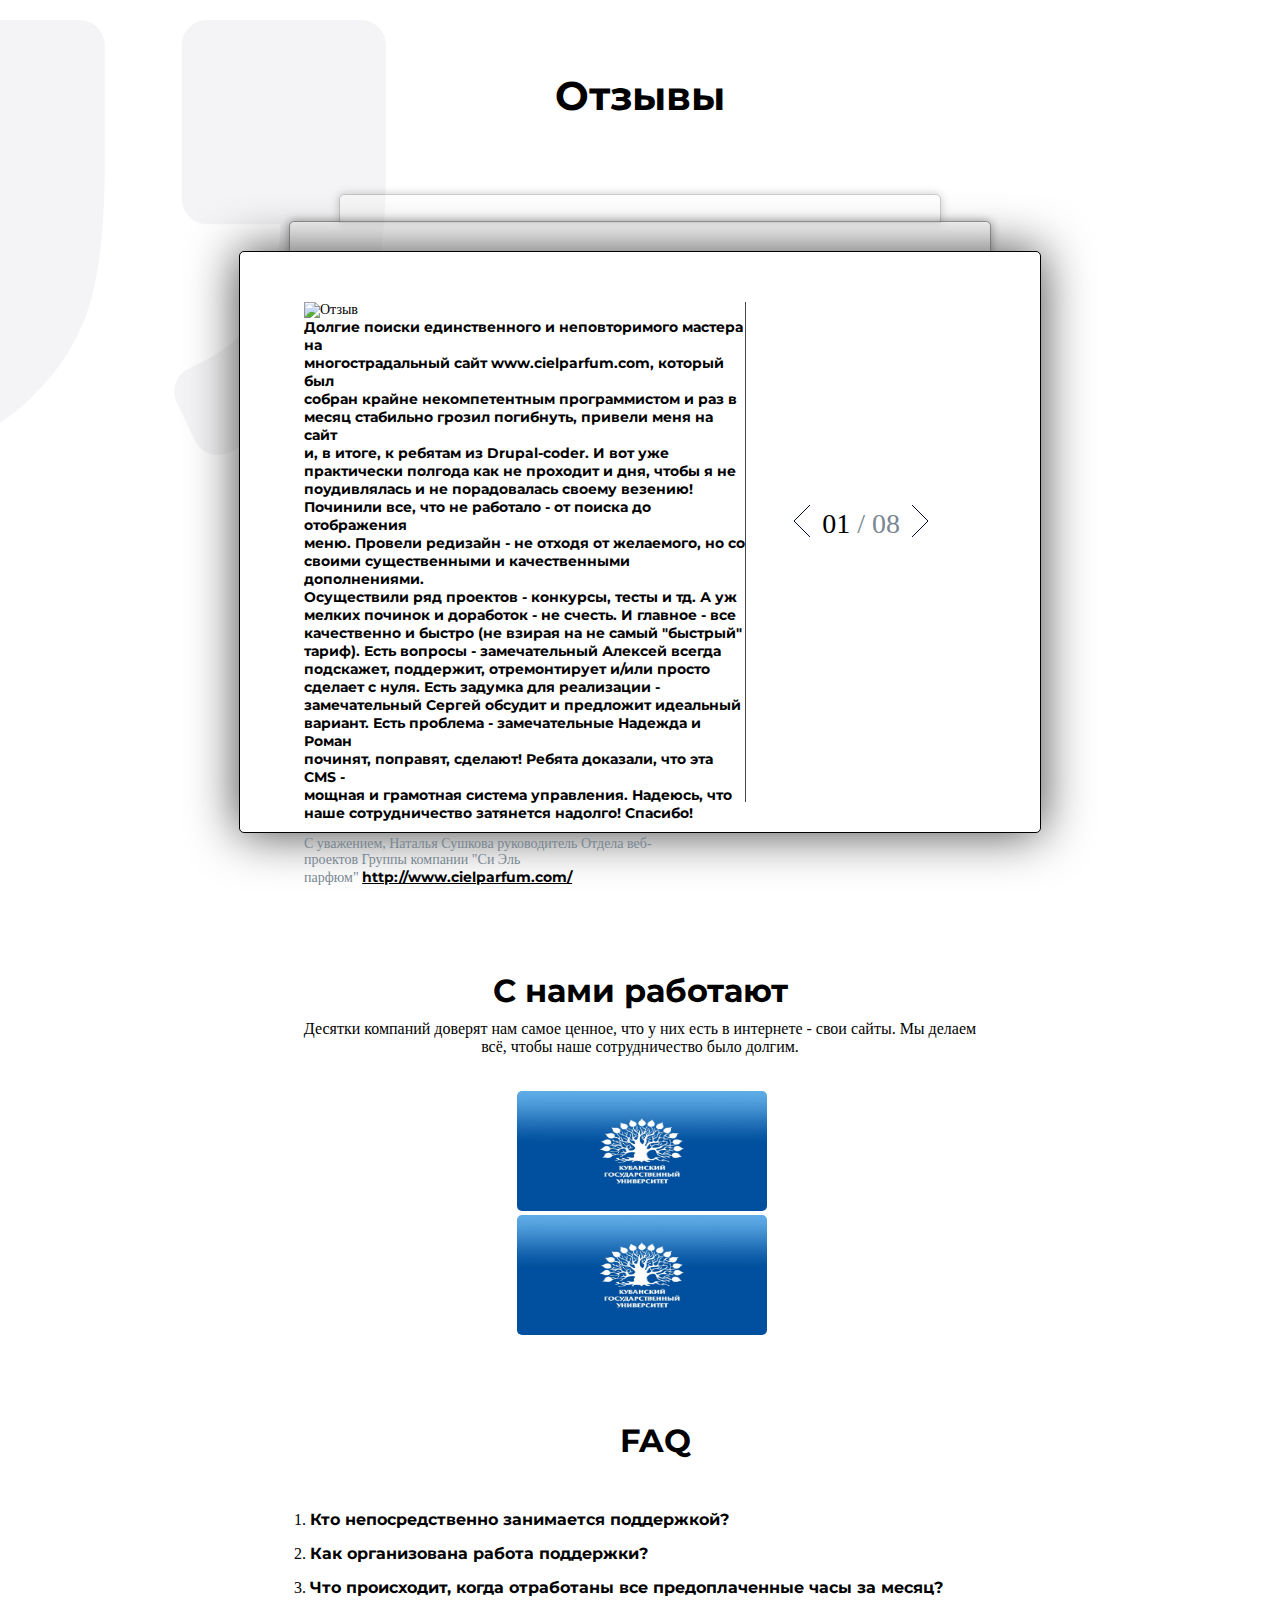
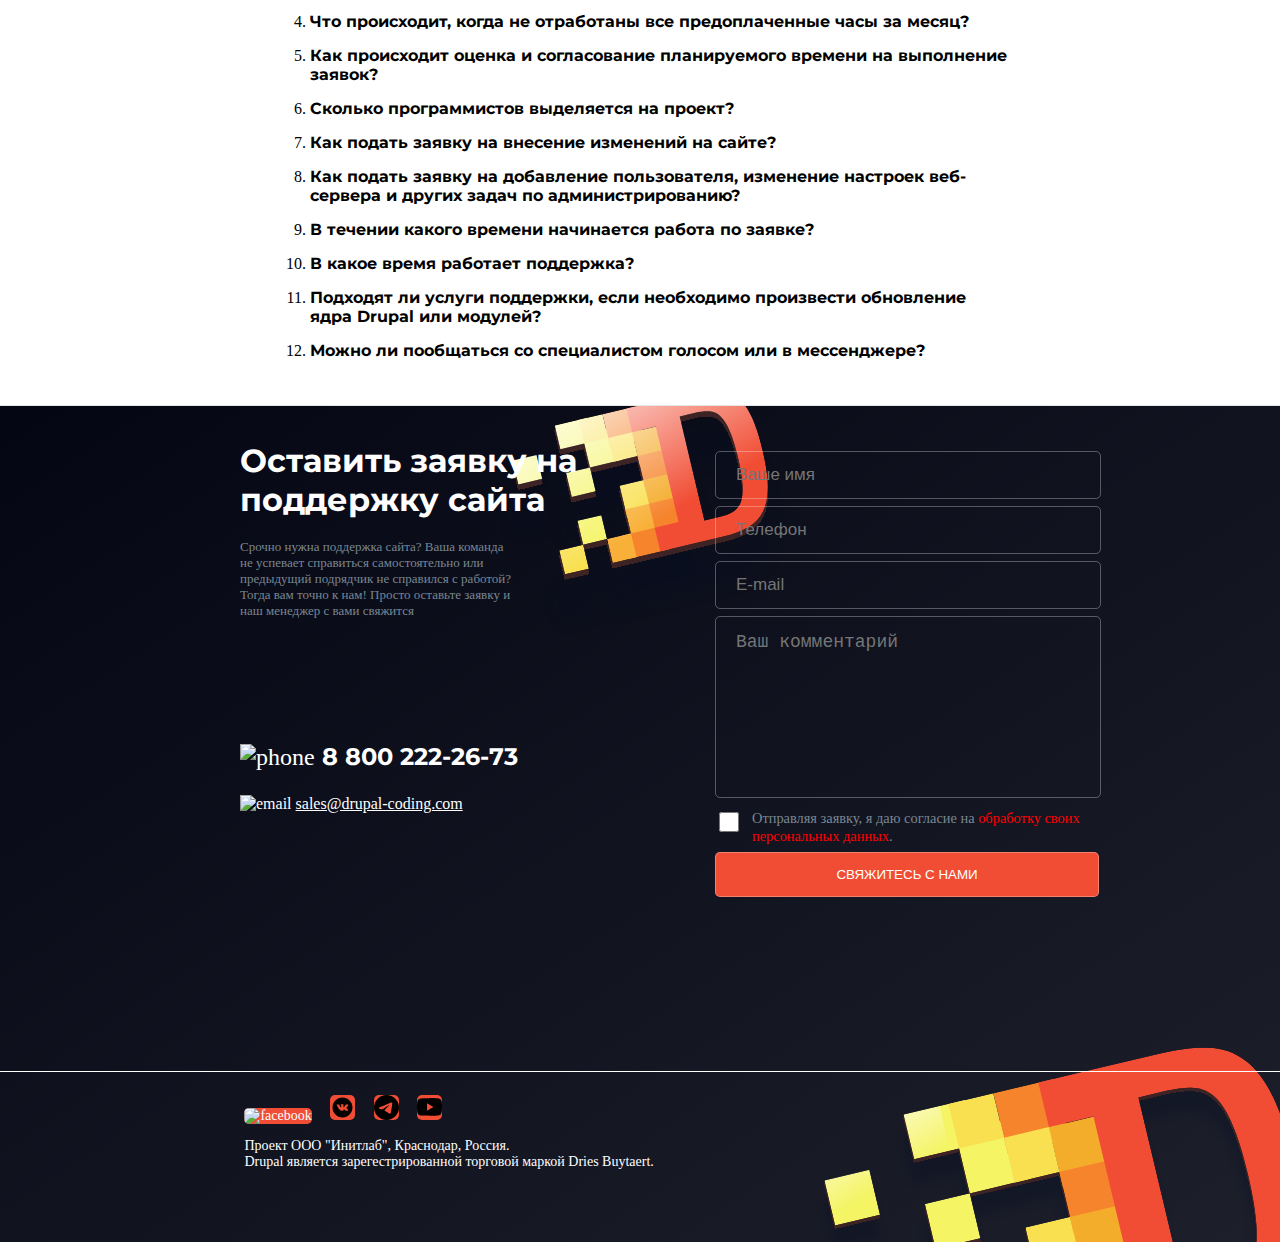
==== commit ac7f85c4: "Btn_block" ====
--- a/index.html
+++ b/index.html
@@ -3,7 +3,7 @@
 <head>
   <meta charset="UTF-8">
   <meta name="viewport" content="width=device-width, initial-scale=1.0">
-  <link rel="stylesheet" href="style.css">
+  <link rel="stylesheet" href="projectstyle.css">
   <script src="script/ResizeSensor.js"></script>
   <script src="script/ElementQueries.js"></script>
   <script src="https://cdn.jsdelivr.net/npm/jquery@3.6.0/dist/jquery.min.js"></script>
@@ -11,13 +11,14 @@
   <link rel="stylesheet" type="text/css" href="https://cdn.jsdelivr.net/npm/slick-carousel@1.8.1/slick/slick-theme.css">
   <script src="https://cdn.jsdelivr.net/npm/slick-carousel@1.8.1/slick/slick.min.js"></script>
   <script src="https://cdn.jsdelivr.net/npm/vue@2/dist/vue.js"></script>
-  <script src="JavaScript.js"></script>
+  <script src="https://unpkg.com/@babel/standalone/babel.min.js"></script>
+  <script src="ProjectJS.js"></script>
   <title>Проект</title>
 </head>
 <body>
     <div id="dop_form">
       <h1 style="text-align: center; font-size: 22px; margin-top: 15px; color: white; margin-bottom: 20px;">Заполните форму</h1>
-        <form id="app" @submit="checkForm" action="https://formcarry.com/s/AWKlN83z8" method="POST" accept-charset="UTF-8" style="width: calc(25vw - 40px); height: 100%; margin-left: calc(7vw);">
+        <form name="dop_form" id="app" @submit="checkForm" action="https://formcarry.com/s/AWKlN83z8" method="POST" accept-charset="UTF-8" style="width: calc(25vw - 40px); height: 100%; margin-left: calc(7vw);">
           <p v-if="errors.length" style="color: white; margin-top: 0px; margin-bottom: 10px;">
             <b>Пожалуйста исправьте указанные ошибки:</b>
             <ul style="color: rgb(255, 0, 0); margin-top: 0px;">
@@ -26,30 +27,30 @@
           </p>
         
           <p style="margin-bottom: 0px; margin-top: 0px;">
-            <input id="form_2_name" type="text" name="name" v-model="name" placeholder="Ваше имя" maxlength="35" oninput="Local()" style="width: calc(25vw - 40px); font-size: 17px; padding: 5px 20px; margin-bottom: 7px; border: 1px solid rgba(256, 256, 256, 0.3); border-radius: 5px; line-height: 1.2; height: 36px; background-color: rgb(121, 135,146,0); color: white; border: 1px solid rgba(256, 256, 256, 0.3);">
+            <input id="form_2_name" type="text" name="name" v-model="name" placeholder="Ваше имя" maxlength="35" style="width: calc(25vw - 40px); font-size: 17px; padding: 5px 20px; margin-bottom: 7px; border: 1px solid rgba(256, 256, 256, 0.3); border-radius: 5px; line-height: 1.2; height: 36px; background-color: rgb(121, 135,146,0); color: white; border: 1px solid rgba(256, 256, 256, 0.3);">
           </p>
       
           <p style="margin-top: 0px; margin-bottom: 0px;">
-            <input id="number_polz" type="text" name="number" v-model="number" placeholder="Телефон" maxlength="15" oninput="Local()" style="width: calc(25vw - 40px); font-size: 17px; padding: 5px 20px; margin-bottom: 7px; border: 1px solid rgba(256, 256, 256, 0.3); border-radius: 5px; line-height: 1.2; height: 36px; background-color: rgb(121, 135,146,0); color: white; border: 1px solid rgba(256, 256, 256, 0.3);">
+            <input id="number_polz" type="text" name="number" v-model="number" placeholder="Телефон" maxlength="15" style="width: calc(25vw - 40px); font-size: 17px; padding: 5px 20px; margin-bottom: 7px; border: 1px solid rgba(256, 256, 256, 0.3); border-radius: 5px; line-height: 1.2; height: 36px; background-color: rgb(121, 135,146,0); color: white; border: 1px solid rgba(256, 256, 256, 0.3);">
           </p>
       
           <p style="margin-top: 0px; margin-bottom: 0px;">
-            <input id="email_polz" type="email" name="email" v-model="email" placeholder="E-mail" oninput="Local()" style="width: calc(25vw - 40px); font-size: 17px; padding: 5px 20px; margin-bottom: 7px; border: 1px solid rgba(256, 256, 256, 0.3); border-radius: 5px; line-height: 1.2; height: 36px; background-color: rgb(121, 135,146,0); color: white; border: 1px solid rgba(256, 256, 256, 0.3);">
+            <input id="email_polz" type="email" name="email" v-model="email" placeholder="E-mail" style="width: calc(25vw - 40px); font-size: 17px; padding: 5px 20px; margin-bottom: 7px; border: 1px solid rgba(256, 256, 256, 0.3); border-radius: 5px; line-height: 1.2; height: 36px; background-color: rgb(121, 135,146,0); color: white; border: 1px solid rgba(256, 256, 256, 0.3);">
           </p>
       
           <p style="margin-top: 0px; margin-bottom: 0px;">
-            <textarea id="message_polz" name="message" v-model="message" placeholder="Ваш коментарий" oninput="Local()" style="width: calc(25vw - 40px); font-size: 18px; padding: 15px 20px; margin-bottom: 7px; border: 1px solid rgba(256, 256, 256, 0.3); border-radius: 5px; line-height: 1.2; height: 150px; background-color: rgb(121, 135,146,0); color: white; border: 1px solid rgba(256, 256, 256, 0.3); resize: none;"></textarea>
+            <textarea id="message_polz" name="message" v-model="message" placeholder="Ваш коментарий" style="width: calc(25vw - 40px); font-size: 18px; padding: 15px 20px; margin-bottom: 7px; border: 1px solid rgba(256, 256, 256, 0.3); border-radius: 5px; line-height: 1.2; height: 150px; background-color: rgb(121, 135,146,0); color: white; border: 1px solid rgba(256, 256, 256, 0.3); resize: none;"></textarea>
           </p>
     
           <div style="display: flex; flex-direction: row; font-size: 13px;">
               <div style="margin-right: 5px;">
-                <input id="checkbox_polz" type="checkbox" v-model="checkbox" name="checkbox" oninput="Local()" style="vertical-align: top; height: 20px; width: 20px; font-size: 17px; margin-bottom: 7px; border: 1px solid rgba(256, 256, 256, 0.3); border-radius: 5px; line-height: 1.2; background-color: rgb(121, 135,146,0); color: white; border: 1px solid rgba(256, 256, 256, 0.3);">
+                <input id="checkbox_polz" type="checkbox" v-model="checkbox" name="checkbox" style="vertical-align: top; height: 20px; width: 20px; font-size: 17px; margin-bottom: 7px; border: 1px solid rgba(256, 256, 256, 0.3); border-radius: 5px; line-height: 1.2; background-color: rgb(121, 135,146,0); color: white; border: 1px solid rgba(256, 256, 256, 0.3);">
               </div>
               <div >
                 <label id="Label_3" style="color: rgb(121, 135,146); width: 200px;"> Отправляя заявку, я даю согласие на <a style="color: red;">обработку своих персональных данных</a>.</label>  
               </div>
           </div>
-      
+
           <p style="text-align: center;">
             <input id="Lete" type="submit" value="Отправить" style="background-color: rgb(241, 77,52); color: white; width: 25vw; font-size: 17px; margin-bottom: 7px; border: 1px solid rgba(256, 256, 256, 0.3); border-radius: 5px; border: 1px solid rgba(256, 256, 256, 0.3);">
           </p>
--- a/projectstyle.css
+++ b/projectstyle.css
@@ -0,0 +1,1459 @@
+@import url('https://fonts.googleapis.com/css?family=Montserrat:100,100i,200,200i,300,300i,400,400i,500,500i,600,600i,700,700i,800,800i,900,900i&display=swap&subset=cyrillic');    
+
+body {
+    padding:0;
+    margin: 0;
+    font-family: 'Montserrat';
+}
+@font-face {
+    font-family: 'Montserrat';
+    src: local('Montserrat Regular'), local('Montserrat-Regular'), url('http://hb.bizmrg.com/fonts/montserrat/400.woff2') format('woff2'), url('http://hb.bizmrg.com/fonts/montserrat/400.woff') format('woff');
+}  
+
+.fullscreen-bg {
+    overflow: hidden;
+    position: relative;
+    height: 100%;
+    width: 100%;
+    padding-top:45%;
+}
+ 
+.fullscreen-bg__video {
+    position: absolute;
+    top: 0;
+    left: 0;
+    z-index: -1;
+    width: 100%;
+}
+
+.overlay {
+    background: rgba(0, 0, 0, 0.8);
+    color: rgb(255, 255, 255);
+    position: absolute;
+    top:0;
+    left:0;
+    width: 100%;
+    height: 100%;
+    z-index: 4;
+}
+.overlay > * {
+    margin-left: 6%;
+}
+#Drupal {
+    margin-top: -2vh;
+}
+#Drupal, #sup-drupal, #Admin, #Prodvig, #Advertise, #About, #Projects {
+    margin-right: 2vh;
+    transition: all .25s;
+}
+#Contacts{
+    transition: all .25s;
+}
+#Drupal:hover, #sup-drupal:hover, #Prodvig:hover, #Advertise:hover, #Projects:hover, #Contacts:hover {
+    text-decoration: underline 5px rgb(241,77,52);
+
+}
+.menu {
+    display: flex;
+    width: 94%;
+    margin-top: 5vw;
+    text-align: center;
+}
+.menu_2 {
+    display: flex;
+    margin-top: 50px;
+}
+.exp {
+    border-left: 5px solid rgb(241,77,52);
+    width: 150px;
+    margin-right: 100px;
+    margin-top: 100px;
+    padding-left: 15px; 
+}
+.exp_new{
+    border-left: 5px solid rgb(241,77,52);
+    width: 150px;
+    margin-right: 100px;
+    margin-top: 100px;
+    padding-left: 15px; 
+    color: rgb(89, 106, 130);
+    overflow: hidden;
+	word-wrap: break-word;
+	height: 50%;
+}
+#tarif {
+    width:200px;
+    height: 50px;
+    border: 2px solid rgb(241,77,52);
+    border-radius: 5%;
+    display: flex;
+    justify-content: center;
+    align-items: center;
+    margin-top: 100px;
+}
+.exp_menu {
+    margin-left: 5%;
+    margin-top: -50px;
+}
+#exp_2, #exp_3 {
+    padding-top: 27px;
+}
+h1 {
+    margin: 0;
+}
+.competency {
+    max-width: 100%;
+    height: 1200px;
+    padding-left: 12%;
+    padding-top: 35px;
+    overflow: hidden;
+}
+.competency_img {
+    position: relative;
+    width: 170px;
+    margin-right: 150px;
+    margin-top: 75px;
+}
+.competency_img::after {
+    content: "";
+    background: url(img/drupal-coder.svg) no-repeat;
+    opacity: 0.1;
+    top: 10px;
+    left: -75px;
+    bottom: 0;
+    right: 0;
+    position: absolute;
+    z-index: -1;  
+    background-size: 700px; 
+}
+
+.pod-drupal-flex {
+    display: flex;
+    flex-direction: column;
+    transform: translateY(-300px);
+    align-items: center;
+    max-width: 100%;
+}
+.pod-drupal-flex-img {
+    display: flex;
+}
+.color-blue {
+    color: rgb(4,12,55);
+}
+.color-grey {
+    color: rgb(89, 106, 130);
+}
+.pod-support {
+    width: calc(25% - 3px);
+    height: 350px;  
+    border-radius: 1%;
+    margin-left: 3px;
+    padding-left: 15px;
+    border: .02px solid rgba(241, 241, 241, 0.705);
+    word-wrap: break-word;
+    overflow-y: hidden;
+}
+#pod-support1 {
+    background: url(img/support1.svg) no-repeat bottom right, white;
+}
+#pod-support2 {
+    background: url(img/support2.svg) no-repeat bottom right, white;
+}
+#pod-support3 {
+    background: url(img/support3.svg) no-repeat bottom right, white;
+}
+#pod-support4 {
+    background: url(img/support4.svg) no-repeat bottom right, white;
+}
+#pod-support5 {
+    background: url(img/support5.svg) no-repeat bottom right, white;
+}
+#pod-support6 {
+    background: url(img/support6.svg) no-repeat bottom right, white;
+}
+#pod-support7 {
+    background: url(img/support7.svg) no-repeat bottom right, white;
+}
+#pod-support8 {
+    background: url(img/support8.svg) no-repeat bottom right, white;
+}
+#Admin-menu, #About-menu {
+    background: rgb(241,77,52);
+    text-align: left;
+    padding-top: 5px;
+    padding-bottom: 5px;
+    position: absolute;
+    display: none;
+}
+.Admin-menu, .About-menu {
+    padding-left: 25px;
+    padding-right: 25px;
+    padding-top: 2px;
+    padding-bottom: 2px;
+    max-width:100%;
+}
+.Admin-menu:hover, .About-menu:hover {
+    background: rgb(209, 48, 24);
+    text-decoration: none;
+}
+
+.pod-drupal-flex {
+    width: 65%;
+    margin-left: 20%;
+    margin-right: 20%;
+}
+.pod-drupal-flex-img {
+    width: 100%;
+    max-width: 100%;
+}
+
+.pod-support > * {
+    width: calc(100% - 15px);
+    max-width: calc(100% - 15px);
+}
+
+#form_btn:hover, #Lete {
+    cursor: pointer;
+}
+/*---- Mobile settings ----*/
+.mobile-menu {
+    background-color: black;
+    width: 100%;
+    font-size: 15px;
+    height: auto; 
+    color: white;
+    display: none;
+}  
+
+.poz-mobile {
+    height: 50px;
+    padding-top: 15px;
+    padding-left: 15px;
+    border-bottom: .5px solid rgb(146, 145, 145);
+}
+
+.click-menu-mobile {
+    height: 470px;
+    display: none;
+    overflow: scroll;
+}
+#About-menu-mobile {
+    display: none;
+    padding-left: 30px;
+}
+#Admin-menu-mobile {
+    display: none;
+    padding-left: 30px;
+}
+@media(max-width: 560px) {
+#dop_form {
+    display: none;
+}
+.mobile-menu {
+    display: block;
+}
+}
+.text-com {
+    width: 500px;
+}
+.exp-with-lap {
+    display: flex;
+    height: 50%;
+}
+.exp-with-lap-mobile {
+    display: none;
+}
+
+
+
+
+
+
+
+
+
+
+
+
+.List li{
+    list-style-type: none;
+}
+
+.List li::before{
+    content: url(img/ok.png);
+}
+
+
+.container {
+    display: -webkit-box;
+    display: flex;
+    -webkit-box-align: center;
+            align-items: center;
+    -webkit-box-pack: center;
+            justify-content: center;
+    position: relative;
+}
+.container .ui-card {
+    height: 20rem;
+    width: 12rem;
+    position: relative;
+    z-index: 1;
+    -webkit-transform: scale(0.6) translateY(-2rem);
+            transform: scale(0.6) translateY(-2rem);
+    opacity: 0;
+    cursor: pointer;
+    pointer-events: none;
+    background: #2e5266;
+    background: linear-gradient(to top, #2e5266, #6e8898);
+    -webkit-transition: 1s;
+    transition: 1s;
+  }
+  
+  
+  .container .ui-card.active {
+    z-index: 3;
+    -webkit-transform: scale(1) translateY(0) translateX(0);
+            transform: scale(1) translateY(0) translateX(0);
+    opacity: 1;
+    pointer-events: auto;
+    -webkit-transition: 1s;
+    transition: 1s;
+  }
+  .container .ui-card.prev,
+  .container .ui-card.next {
+    z-index: 2;
+    -webkit-transform: scale(0.8) translateY(-1rem) translateX(0);
+            transform: scale(0.8) translateY(-1rem) translateX(0);
+    opacity: 0.6;
+    pointer-events: auto;
+    -webkit-transition: 1s;
+    transition: 1s;
+}
+
+
+details > summary {
+    list-style: none;
+  }
+details > summary::marker {
+    display: none;
+}
+
+li{
+    margin-bottom: 15px;
+}
+.exp_menu_mobile {
+    display: none;
+}
+.com-mobile {
+    display: none;
+}
+
+
+#dop_form {
+    display: none;
+    position: fixed;
+    bottom: 50%;
+    left: 50%;
+}
+
+
+
+
+
+
+
+
+@media (max-width: 560px) {
+    #form_btn {
+        display: none;
+    }
+    
+    .pod-drupal-flex > h1 {
+        font-size: 26px;
+        margin-bottom: 35px;
+    }
+    .exp_new {
+        margin-top: 15px;
+        padding: 0;
+        width: 250px;
+        height: fit-content;
+    }
+    .exp-with-lap-mobile-info {
+        width:auto;
+    }
+    .exp-with-lap-mobile{
+        max-width: 100%;
+        position: absolute;
+        bottom: 0;
+        display: flex;
+        flex-direction: column;
+    }
+    .exp-drupal {
+        display: block;
+        margin: 0;
+        position: relative;
+        width: 100%;
+        height: 1100px;
+        background: linear-gradient(to bottom right, rgb(4,6,19), rgb(29,31,43));
+    }
+    .exp-with-lap {
+        display: none;
+    }
+    .pod-support {
+        width: 300px;
+    }
+    .competency {
+        display: flex;
+        flex-direction: column;
+        text-align: center;
+        height: 3730px;
+        padding: 0;
+    }
+    .pod-drupal-flex {
+        transform: translateY(-2600px);
+    }
+    .pod-drupal-flex-img {
+        align-items: center;
+        flex-direction: column;
+    }
+    .competency_img {
+        margin: 0;
+        padding: 15px;
+    }
+    .competency_img::after {
+        top: 20px;
+        left: -15px;    
+    }
+    .content_wid {
+        display: flex;
+        flex-direction: column;
+        align-items: center;
+    }
+    .text-com {
+        width: 270px;
+    }
+    .com-mobile {
+        display: block;
+    }
+    .com {
+        display: none;
+    }
+    .fullscreen-bg__video {
+        height: 100%;
+        width: auto;
+    }
+    .exp_menu_mobile {
+        display: flex;
+        flex-direction: column;
+        align-items: center;
+        text-align: center;
+    }
+    .exp {
+        margin: 0;
+        margin-top: 30px;
+        padding: 0;
+        width: 150px;
+    }
+    .exp_menu {
+        display: none;
+    }
+    #exp_1_m, #exp_3_m, #exp_5_m {
+        margin-right: 15px;
+    }
+    .fullscreen-bg {
+        height: 700px;
+    }
+    #tarif {
+        margin-top: 50px;
+        margin-bottom: 50px;
+    }
+    .menu {
+        display: none;
+    }
+    .menu_info {
+        text-align: center;
+        align-items: center;
+        display: flex;
+        flex-direction: column;
+    }
+    .menu_2 {
+        flex-direction: column;
+        margin: 0;
+        display: flex;
+        align-items: center;
+    }
+
+    header {
+        display: block;
+    }
+
+    #Rate {
+        display: none;
+    }
+
+    #Rate_mob{
+        width: 100%;
+        height: auto;
+    }
+
+    .ui-card_new{
+        width: 89vw;
+        height: auto;
+        margin: auto;
+    }
+
+    #Razrab{
+        width: 100%;
+        font-size: 10px;
+        margin: auto;
+        margin-bottom: 40px;
+    }
+
+    #Razrab br{
+        display: none;
+    }
+
+    .raz_text{
+        font-size: 13px;
+        margin-left: 15px;
+        text-align: left;
+    }
+
+    #Razrab h1{
+        padding-left: 15px;
+        margin-bottom: 25px;
+    }
+
+    #Razrab h1 br{
+        display: none;
+    }
+
+    #Quality{
+        display: flex;
+        flex-direction: column;
+        justify-content: left;
+    }
+    
+    .Quality_elem{
+        margin: auto;
+        width: 50vw;
+    }
+
+    #Team{
+        width: 85%;
+        margin: auto;
+        margin-bottom: 20px;
+    }
+
+    #Team button{
+        height: 30px; 
+        width: 35vw;
+        font-size: 10px;
+        font-weight: 700;
+        color: rgb(81, 80, 80);
+        vertical-align: middle;
+    }
+
+    .br_team_2{
+        display: none;
+    }
+
+    .name_razrab{
+        font-size: 14px;
+    }
+
+    .Team_elem p{
+        margin-bottom: 0px;
+        margin-top: 8px;
+        font-size: 12px;
+    }
+
+    #Team h1{
+        font-size: 22px;
+        margin-bottom: 15px;
+    }
+
+    #Team img{
+        width: 100%;
+    }
+
+    #Team_flex{
+        display: flex;
+        flex-direction: row;
+        flex-wrap: wrap;
+        justify-content: space-between;
+    }
+
+    .Team_elem{
+        width: 39vw;
+    }
+
+    #Case {
+        width: 90vw;
+        margin: auto;
+    }
+
+    #Case_1_1 div, #Case_2_3 div{
+        font-size: 12px;
+        margin-left: 10px; 
+        width: calc(100% - 10px); 
+        margin-top: 15px;
+        line-height: 13px;
+        margin-bottom: 20px;
+    }
+
+    .br_1{
+        display: none;
+    }
+
+    #Case h1{
+        text-align: center;
+        font-size: 22px;
+        margin-bottom: 15px;
+    }
+    
+
+    #Case img{
+        width: 100%;
+        height: 20vh;
+    }
+
+    #Case_1_2 img{
+        width: 100%; 
+        height: 30vh;
+        margin-bottom: 15px;
+    }
+
+    #Case_2_1 img, #Case_2_2 img{
+        height: 57vh;
+        margin-bottom: 15px;
+    }
+
+    #Reviews {
+        display: flex;
+        justify-content: center;
+        width: 100%;
+        padding-top: 30px;
+        height: 150px;
+        background: url(img/right-quote-sign.svg) no-repeat left top;
+        background-size: 30%;
+    }
+
+    #slider_3 p {
+        padding-bottom: 25px;
+        border-bottom: 1px solid rgb(120, 120, 120);
+    }
+
+    #Reviews h1 {
+        font-size: 22px;
+    }
+
+    #Prev_Next {
+        padding-top: 20px;
+        padding-bottom: 20px;
+    }
+
+    #numb {
+        margin-left: 10px;
+    }
+
+    #next {
+        padding-left: 0px;
+    }
+
+    #Prev_Next div img {
+        width: 20px;
+    }
+
+    #Prev_Next button {
+        width: 20px;
+    }
+
+    #slider_3 div {
+        width: 85%;
+        margin: auto;
+    }
+
+    #_3 {
+        text-align: center;
+    }
+
+    #_1 {
+        width: 76vw;
+        height: 27px;
+        box-shadow: 0 0 10px black;
+        background-color: rgb(255, 255, 255);
+        margin: auto;
+        margin-top: 50px;
+        border-radius: 5px;
+        border-bottom-left-radius: 0px;
+        border-bottom-right-radius: 0px;
+        position: absolute;
+        z-index: 4;
+        opacity: 0.1;
+        border: 1px solid rgb(169, 169, 169);
+    }
+
+    #_2 {
+        width: 83vw;
+        height: 45px;
+        background-color: rgb(255, 255, 255);
+        margin: auto;
+        margin-top: 60px;
+        border-radius: 5px;
+        position: absolute;
+        z-index: 5;
+        opacity: 0.6;
+        border: 1px solid rgb(224, 223, 223);
+    }
+
+    #Com_1 {
+        text-align: center;
+        margin-top: 70px;
+        padding-top: 30px;
+        width: 90vw;
+        height: auto;
+        background: rgb(255, 255, 255);
+        position: absolute;
+        z-index: 6;
+        border-radius: 5px;
+        border: 1px solid rgb(224, 223, 223);
+        display: flex;
+        flex-direction: column;
+        font-size: 12px;
+        box-shadow: 0 0 50px 0 rgb(146, 145, 145);
+    }
+
+    #prev {
+        padding-left: 0px;
+    }
+
+    #Com_1 img {
+        width: 27%;
+        margin-bottom: 20px;
+        padding-right: 73%;
+    }
+
+    #Com_1 br {
+        display: none;
+    }
+
+    #Sliders {
+        margin-bottom: 70px;
+    }
+
+    #Sliders br {
+        display: none;
+    }
+
+    #Sliders p {
+        width: 90%;
+        margin-left: 5%;
+        margin-right: 5%;
+        text-align: left;
+        font-size: 14px;
+        margin-bottom: 20px;
+    }
+
+    #Sliders h1 {
+        font-size: 20px;
+        margin-bottom: 20px;
+    }
+
+    .Photo {
+        width: 35vw;
+        height: 20vw;
+        border-radius: 5px;
+        margin-left: 6px;
+    }
+
+    .Photo2 {
+        width: 35vw;
+        height: 20vw;
+        border-radius: 5px;
+        margin-left: 6px;
+    }
+
+    #slider_2 {
+        overflow: hidden;
+        height: auto;
+    }
+
+    #slider_1 {
+        height: auto;
+        margin-bottom: 6px;
+        margin-left: calc(-35vw + 15vw - 15px);
+    }
+
+    #FAQ {
+        width: 100%;
+        height: auto;
+        margin-bottom: 50px;
+    }
+
+    #FAQ h1 {
+        font-size: 24px;
+        margin: auto;
+        margin-bottom: 30px;
+    }
+
+    #FAQ ol {
+        font-size: 14px;
+        padding-left: 8%;
+        padding-right: 8%;
+        width: 84%;
+    }
+
+    #footer {
+        width: 100%;
+        background: url(img/D-flying.svg) no-repeat top center, url(img/D-footer.svg) no-repeat bottom right;
+        background-color: rgb(21, 26, 34);
+        background-size: 35%;
+        color: white;
+        border-top: 1px solid #e5e5e5;
+        display: flex;
+        flex-direction: column;
+        height: auto;
+        margin-bottom: 50px;
+    }
+
+    #Label_1 {
+        margin-top: 35px;
+        text-align: center;
+        font-size: 8px;
+    }
+
+    #Messege br {
+        display: none;
+    }
+
+    #Label_1 br {
+        display: block;
+    }
+
+    #Label_2 {
+        margin-top: 30px;
+        width: 100%;
+        font-size: 12px;
+        text-align: center;
+        text-align: justify;
+        margin-bottom: 30px;
+    }
+
+    #Form_and_Messege {
+        display: flex;
+        flex-direction: column;
+        width: 90%;
+        margin: auto;
+        height: auto;
+    }
+
+    input,
+    textarea,
+    button {
+        font-size: 15px;
+        width: calc(100% - 20px);
+        margin-bottom: 10px;
+        border: 1px solid rgba(256, 256, 256, 0.3);
+        border-radius: 5px;
+        line-height: 1.2;
+        height: 36px;
+        padding: 4px 10px;
+    }
+
+    textarea {
+        width: calc(100% - 20px);
+        height: 20vh;
+        padding: 4px 10px;
+        font-size: 15px;
+    }
+
+
+    #Messege ul {
+        margin-left: 0;
+        padding-left: 0;
+        margin-bottom: 40px;
+    }
+
+    #Messege li {
+        list-style-type: none;
+    }
+
+    #Number_phone {
+        font-size: 20px;
+        margin-bottom: 0px;
+    }
+
+    #Emai_project {
+        font-size: 15px;
+    }
+
+    #img_1 {
+        width: 16px;
+    }
+
+    #img_2 {
+        width: 18px;
+    }
+
+    #Label_3 br {
+        display: none;
+    }
+
+    #Label_3 {
+        font-size: 10px;
+        margin-bottom: 0px;
+    }
+
+    #Checkbox {
+        margin-right: 5px;
+    }
+
+    #Check {
+        display: flex;
+        flex-direction: row;
+        margin-bottom: 15px;
+    }
+
+    #Form button {
+        width: 100%;
+        font-size: 10px;
+        height: 40px;
+        margin-bottom: 45px;
+    }
+
+    #Sozdatel {
+        padding-top: 20px;
+        border-top: 1px solid white;
+    }
+
+    #Sozdatel img {
+        margin-left: 10px;
+        background-color: rgb(241, 77, 52);
+        height: 22px;
+        width: 22px;
+        border-radius: 5px;
+    }
+
+    #Img_4 {
+        margin-bottom: 5px;
+    }
+
+    #Label_4 {
+        font-size: 12px;
+        margin-top: 0px;
+        width: 90%;
+        text-align: left;
+        margin-left: 10px;
+    }
+
+    #Label_4 br {
+        display: none;
+    }
+	
+    #h1_com{
+        font-size: 20px;
+        text-align: left;
+        margin-top: 25px;
+    }
+
+    #p_new{
+        font-size: 14px;
+        text-align: left;
+    }
+}
+
+@media (min-width: 560px) {
+    #form_btn {
+        z-index: 99;
+        position: fixed;
+        bottom: 15px;
+        right: 15px;
+        width: 200px;
+        height: 50px;
+        font-size: 25px;
+        border: solid 1px black;
+        border-radius: 20px;
+        background: rgb(231, 80, 57);
+        color: white;
+        font-size: 20px;
+    }
+    .MyOverlay {
+        display: none;
+        z-index: 100;
+        position: fixed;
+        width: 100%;
+        height: 100%;
+        background: rgba(0, 0, 0, 0.755);
+    }
+    #dop_form {
+        display: none;
+        z-index: 101;
+        width: 40vw;
+        left: 30vw;
+        top: 15vh;
+        height: 70vh;
+        background: rgb(28, 30, 32);
+        opacity: 1;
+        border:solid 1px red;
+        border-radius: 15px;
+    }
+    
+    .exp-drupal {
+        width: 100%;
+        height: 1500px;
+        background: linear-gradient(to bottom right, rgb(4,6,19), rgb(29,31,43));
+        margin-bottom: 150px;
+    }
+
+    .pod-drupal-flex > h1 {
+        font-size: 50px;
+    }
+
+    #Rate_mob{
+        display: none;
+    }
+
+    .raz_text{
+        margin-left: 45px; 
+        margin-top: 10px;
+    }
+
+    #padding_elem_2, #padding_elem_1{
+        padding-left: 50px;
+    }
+
+    #Quality{
+        display: flex;
+        flex-direction: row;
+        justify-content: left;
+    }
+    
+    .Quality_elem{
+        width: 300px;
+    }
+
+    #Razrab{
+        margin: auto;
+        width: 900px; 
+        height: 400px;
+    }
+
+    #Razrab h1{
+        padding-left: 35px;
+        margin-bottom: 40px;
+    }
+
+    #Team_flex{
+        display: flex;
+        flex-direction: row;
+        flex-wrap: wrap;
+        justify-content: flex-start;
+    }
+    
+    #Team button{
+        height: 50px; 
+        width: 150px;
+    }
+
+    .Team_elem {
+        text-align: center;
+    }
+
+    .name_razrab{
+        font-size: 20px;
+    }
+
+    .Team_elem p{
+        font-size: 14px;
+    }
+
+    #Team_flex div img{
+        width: 230px;
+        height: 235px;
+    }
+
+    #Team{
+        height: 800px; 
+        margin-bottom: 200px;
+    }
+
+    #Team h1{
+        margin-bottom: 60px;
+    }
+
+    #Team_flex{
+        width: 900px;
+    }
+
+    .Team_elem{
+        width: 300px; 
+        margin-bottom: 35px;
+    }
+
+    .Team_elem div{
+        width: 230px;
+    }
+
+    #Case{
+        width: 860px; 
+        height: 700px; 
+        margin: auto; 
+        text-align: center; 
+        margin-bottom: 70px;
+    }
+
+    #Case_2_3 div{
+        padding-top: 15px;
+        padding-left: 25px; 
+        width: 100%; 
+        margin-top: 15px;
+        line-height: 15px;
+        font-size: 14px;
+    }
+
+    #Case_2{
+        width: 100%; 
+        height: 49%;
+        margin: auto;
+    }
+
+    #Case_2_1 img, #Case_2_2 img{
+        width: 100%; 
+        height: 100%;
+    }
+
+    #Case_2_3{
+        width: 100%;
+    }
+
+    #Case_1_2 img{
+        width: 100%; 
+        height:100%;
+    }
+
+    .br_2{
+        display: none;
+    }
+
+    #Case_1_1 div{
+        padding-top: 15px;
+        padding-left: 25px; 
+        width: 100%; 
+        margin-top: 15px;
+        line-height: 15px;
+        font-size: 14px;
+    }
+
+    #Case_1{
+        width: 100%; 
+        height: 49%; 
+        margin: auto; 
+        margin-bottom: 1%;
+    }
+
+    #Case h1{
+        margin-bottom: 45px;
+    }
+
+    #Case div {
+        margin-left: 5px;
+    }
+
+    #Case_1, #Case_2{
+        display: flex;
+        flex-direction: row;
+    }
+
+    #Case_1_1 {
+        flex: 1;
+        border-radius: 5px 5px;
+    }
+
+    #Case_1_2 {
+        flex: 2;
+    }
+
+    #Case_2_3 img{
+        width: 100%;
+    }
+
+    #Case_2_1, #Case_2_2, #Case_2_3 {
+        margin: 0px;
+        padding: 0px;
+        flex: 1;
+    }
+
+    #Reviews {
+        display: flex;
+        justify-content: center;
+        width: 100%;
+        height: 200px;
+        background: url(img/right-quote-sign.svg) no-repeat left top;
+        margin-bottom: 250px;
+    }
+
+    #Reviews h1 {
+        font-size: 40px;
+    }
+
+    #Prev_Next {
+        width: 250px;
+        margin-right: 8%;
+        margin-bottom: 50px;
+    }
+
+    #Prev_Next div {
+        margin: auto;
+        margin-top: 200px;
+    }
+
+    #_3 {
+        text-align: center;
+        padding-top: 80px;
+    }
+
+    #_1 {
+        width: 600px;
+        height: 27px;
+        box-shadow: 0 0 10px black;
+        background-color: rgb(255, 255, 255);
+        margin: auto;
+        margin-top: 203px;
+        border-radius: 5px;
+        border-bottom-left-radius: 0px;
+        border-bottom-right-radius: 0px;
+        position: absolute;
+        z-index: 4;
+        opacity: 0.2;
+        border: 1px solid black;
+    }
+
+    #_2 {
+        width: 700px;
+        height: 45px;
+        box-shadow: 0 0 10px black;
+        background-color: rgb(255, 255, 255);
+        margin: auto;
+        margin-top: 230px;
+        border-radius: 5px;
+        position: absolute;
+        z-index: 5;
+        opacity: 0.4;
+        border: 1px solid black;
+    }
+
+    #Com_1 {
+        text-align: center;
+        margin-top: 260px;
+        padding-top: 50px;
+        width: 800px;
+        height: 530px;
+        box-shadow: 0 0 50px rgb(69, 68, 68);
+        background: rgb(255, 255, 255);
+        position: absolute;
+        z-index: 6;
+        border-radius: 5px;
+        border: 1px solid black;
+        display: flex;
+        justify-content: space-between;
+    }
+
+    #slider_3 {
+        height: 500px;
+        width: 480px;
+        background: rgb(255, 255, 255);
+        margin-left: 8%;
+        margin-bottom: 50px;
+        border-right: 1px solid rgb(71, 71, 71);
+    }
+
+    #slider_3 div {
+        font-size: 14px;
+    }
+
+    #Sliders {
+        height: 450px;
+    }
+
+    #Sliders p {
+        width: 700px;
+        margin: auto;
+        margin-bottom: 35px;
+    }
+
+    #slider_1,
+    #slider_2 {
+        overflow: hidden;
+        height: 120px;
+    }
+
+    #slider_1 {
+        margin-bottom: 4px;
+    }
+
+    .Photo {
+        width: 250px;
+        height: 120px;
+        border-radius: 5px;
+        margin-left: 4px;
+    }
+
+    .Photo2 {
+        width: 250px;
+        height: 120px;
+        border-radius: 5px;
+        margin-left: 4px;
+    }
+
+    #FAQ {
+        height: auto;
+        width: 100%;
+        margin: auto;
+    }
+
+    #FAQ h1 {
+        margin: auto;
+        margin-bottom: 50px;
+    }
+
+    #FAQ ol {
+        margin: auto;
+        width: 700px;
+    }
+
+    #footer {
+        background: url(img/D-flying.svg) no-repeat top center, url(img/D-footer.svg) no-repeat bottom right, linear-gradient(to bottom right, rgb(4, 6, 19), rgb(29, 31, 43));
+        color: white;
+        width: 100%;
+        height: 85vh;
+        margin-top: 45px;
+        padding-top: 35px;
+        padding-bottom: 36px;
+        border-top: 1px solid #e5e5e5;
+    }
+
+    #Form_and_Messege {
+        display: flex;
+        justify-content:center;
+        border-bottom: 1px solid white;
+        width: calc(100%-30px);
+        height: 70vh;
+        margin-right: auto;
+        margin-left: auto;
+        padding-left: 15px;
+        padding-right: 15px;
+    }
+
+    input,
+    textarea,
+    button {
+        margin-bottom: 7px;
+        border: 1px solid rgba(256, 256, 256, 0.3);
+        border-radius: 5px;
+        line-height: 1.2;
+        height: 36px;
+    }
+
+    #Sozdatel {
+        display: flex;
+        justify-content: center;
+        width: calc(100%-30px);
+        margin-right: auto;
+        margin-left: auto;
+        padding-left: 50px;
+        padding-right: 15px;
+        font-size: 14px;
+    }
+
+    #Sozdatel img {
+        margin-right: 15px;
+        background-color: rgb(241, 77, 52);
+        height: 25px;
+        border-radius: 5px;
+    }
+
+    #Sozdatel div {
+        width: 80%;
+        margin-left: 12%;
+        margin-top: 1vh;
+    }
+
+    #Messege {
+        width: 38%;
+        margin-left: 12%;
+    }
+
+    #Label_1 {
+        margin-bottom: 20px;
+    }
+
+    #Label_2 {
+        padding-bottom: 45px;
+        font-size: small;
+    }
+
+    #Messege ul {
+        margin-left: 0;
+        padding-left: 0;
+    }
+
+    #Messege li {
+        list-style-type: none;
+    }
+
+    #img_1 {
+        width: 20px;
+    }
+
+    #img_2 {
+        height: 15px;
+    }
+
+    #Number_phone {
+        font-size: 150%;
+    }
+
+    #Form {
+        width: 38%;
+        margin-top: 10px;
+    }
+
+    #Form input {
+        width: calc(30vw - 40px);
+        font-size: 17px;
+        padding: 5px 20px;
+    }
+
+    #Form textarea {
+        width: calc(30vw - 40px);
+        resize: none;
+        height: 150px;
+        font-size: 18px;
+        padding: 15px 20px;
+    }
+
+    #Form label {
+        width: 38%;
+        font-size: 90%;
+    }
+
+    #Form button {
+        width: 30vw;
+        height: 45px;
+        margin-top: 7px;
+    }
+
+    #Check {
+        width: calc(80% + 14px);
+    }
+
+    #Check br {
+        display: none;
+    }
+
+    #Checkbox {
+        margin-right: 10px;
+        float: left;
+    }
+}
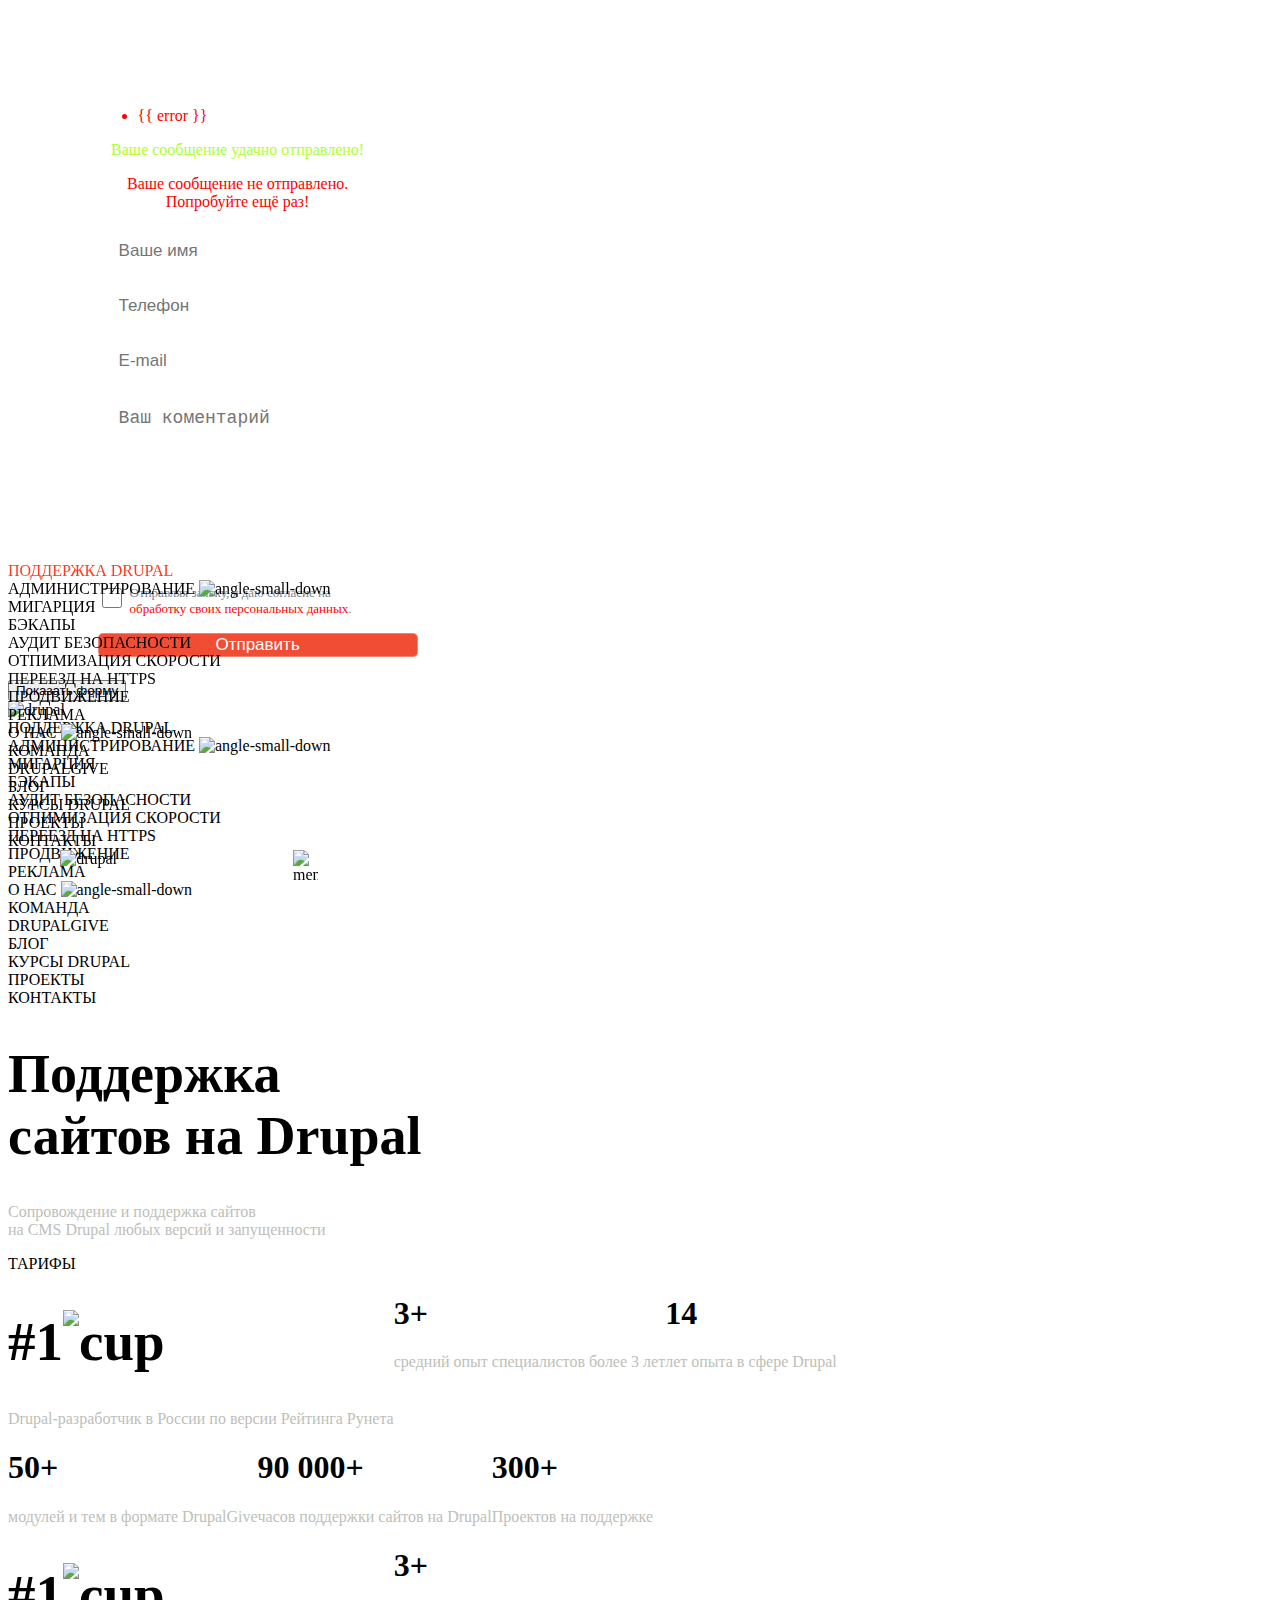
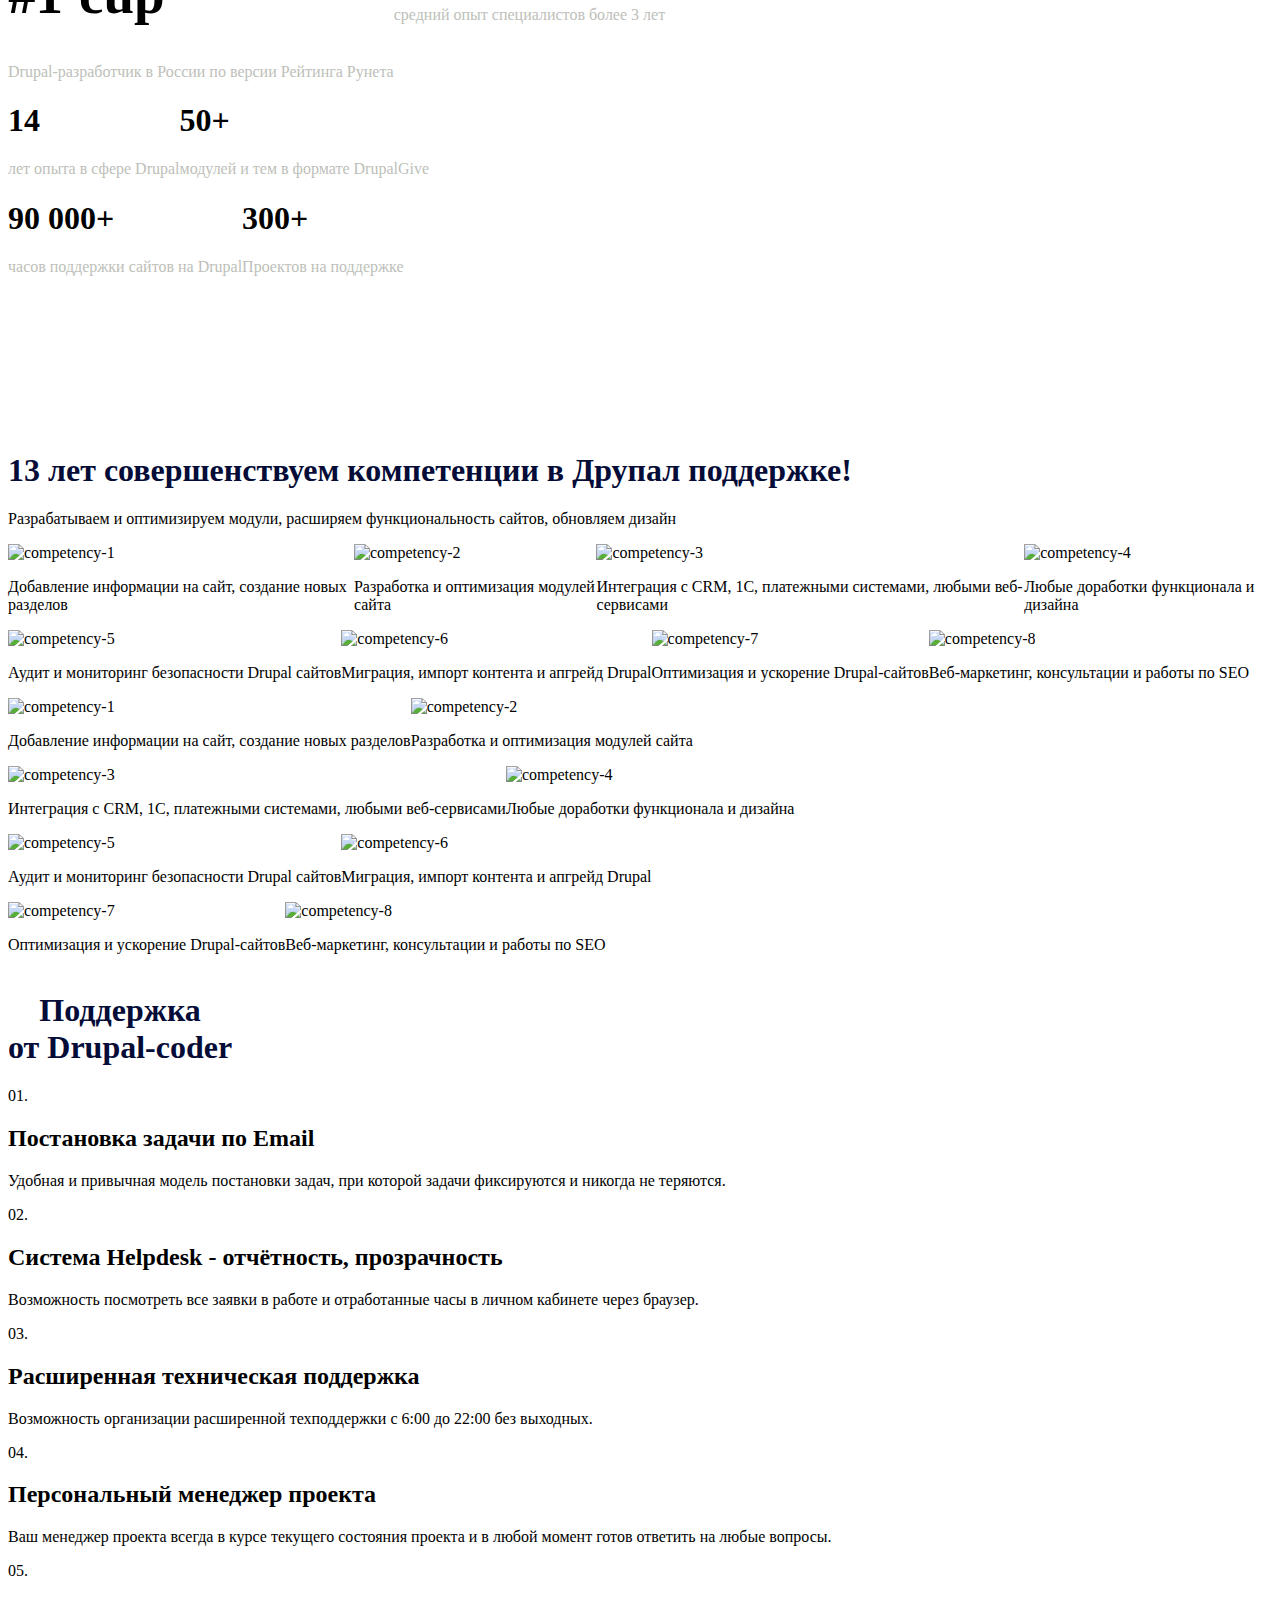
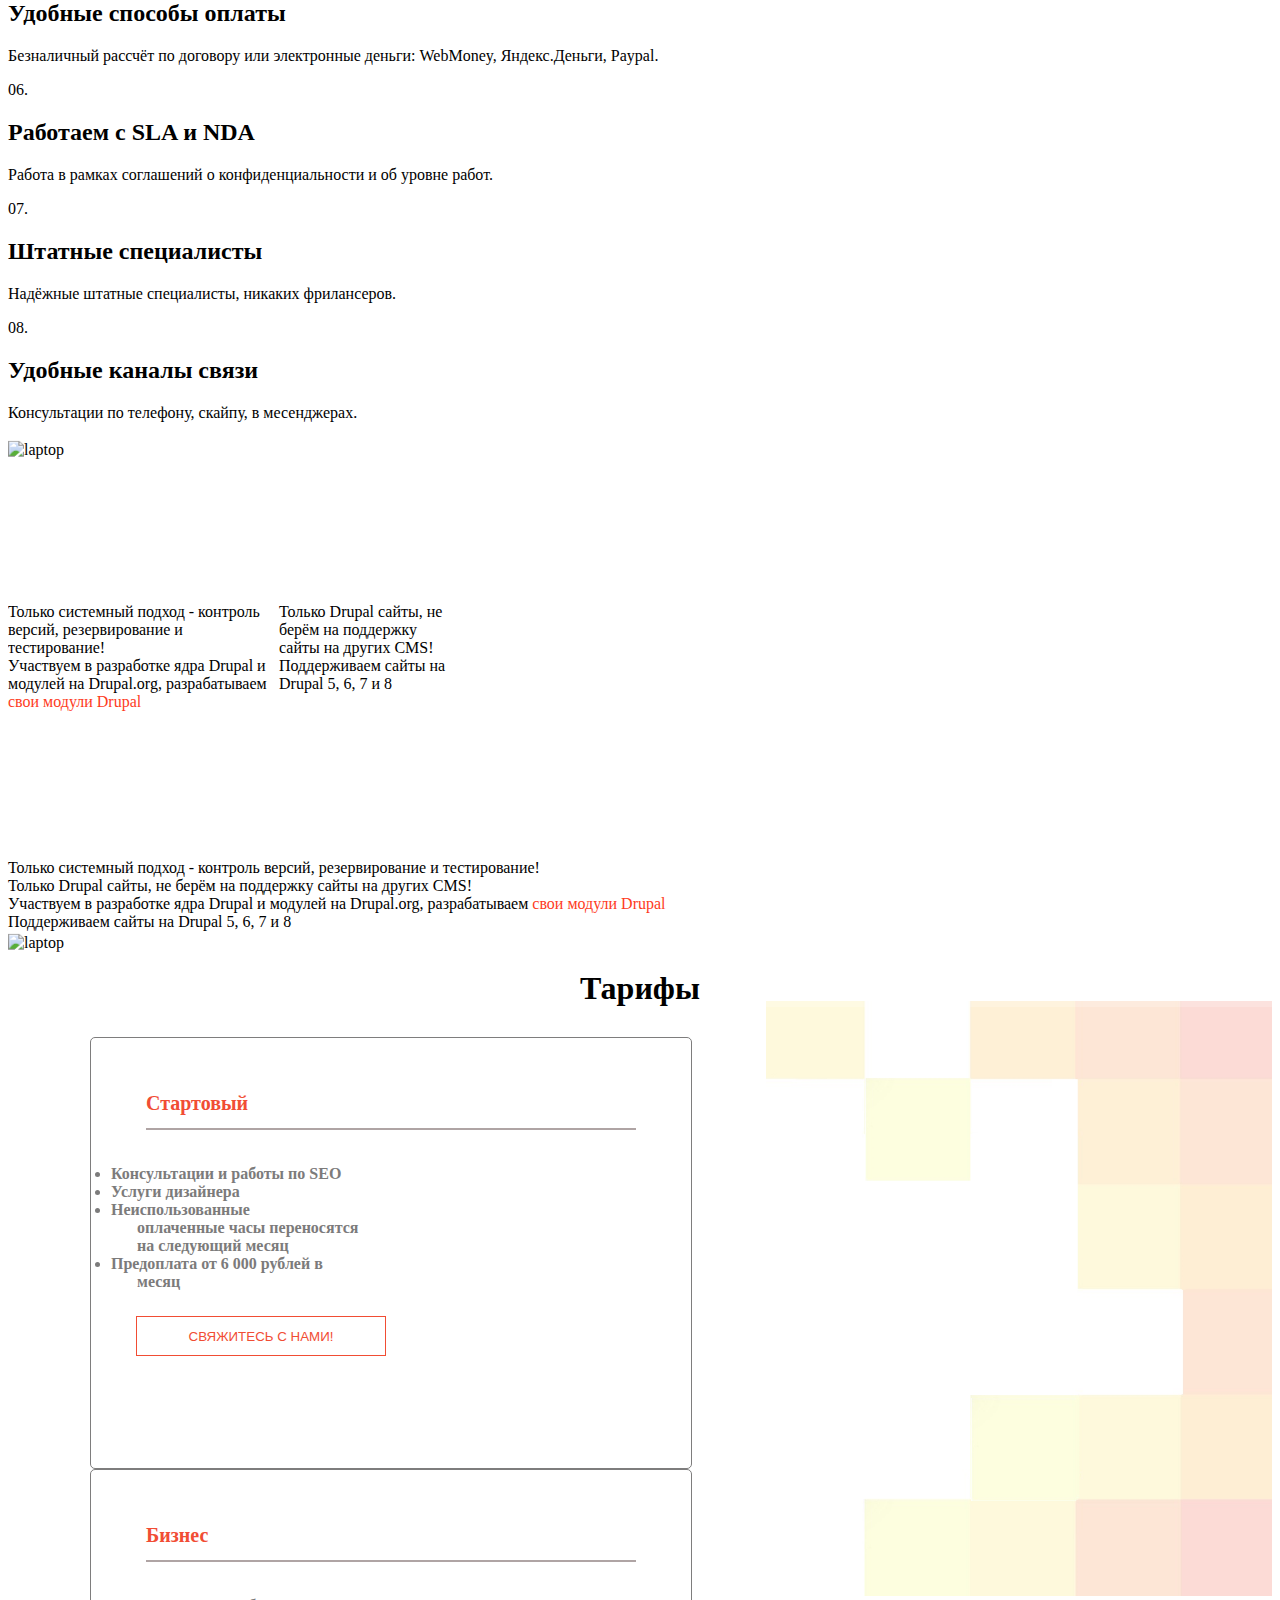
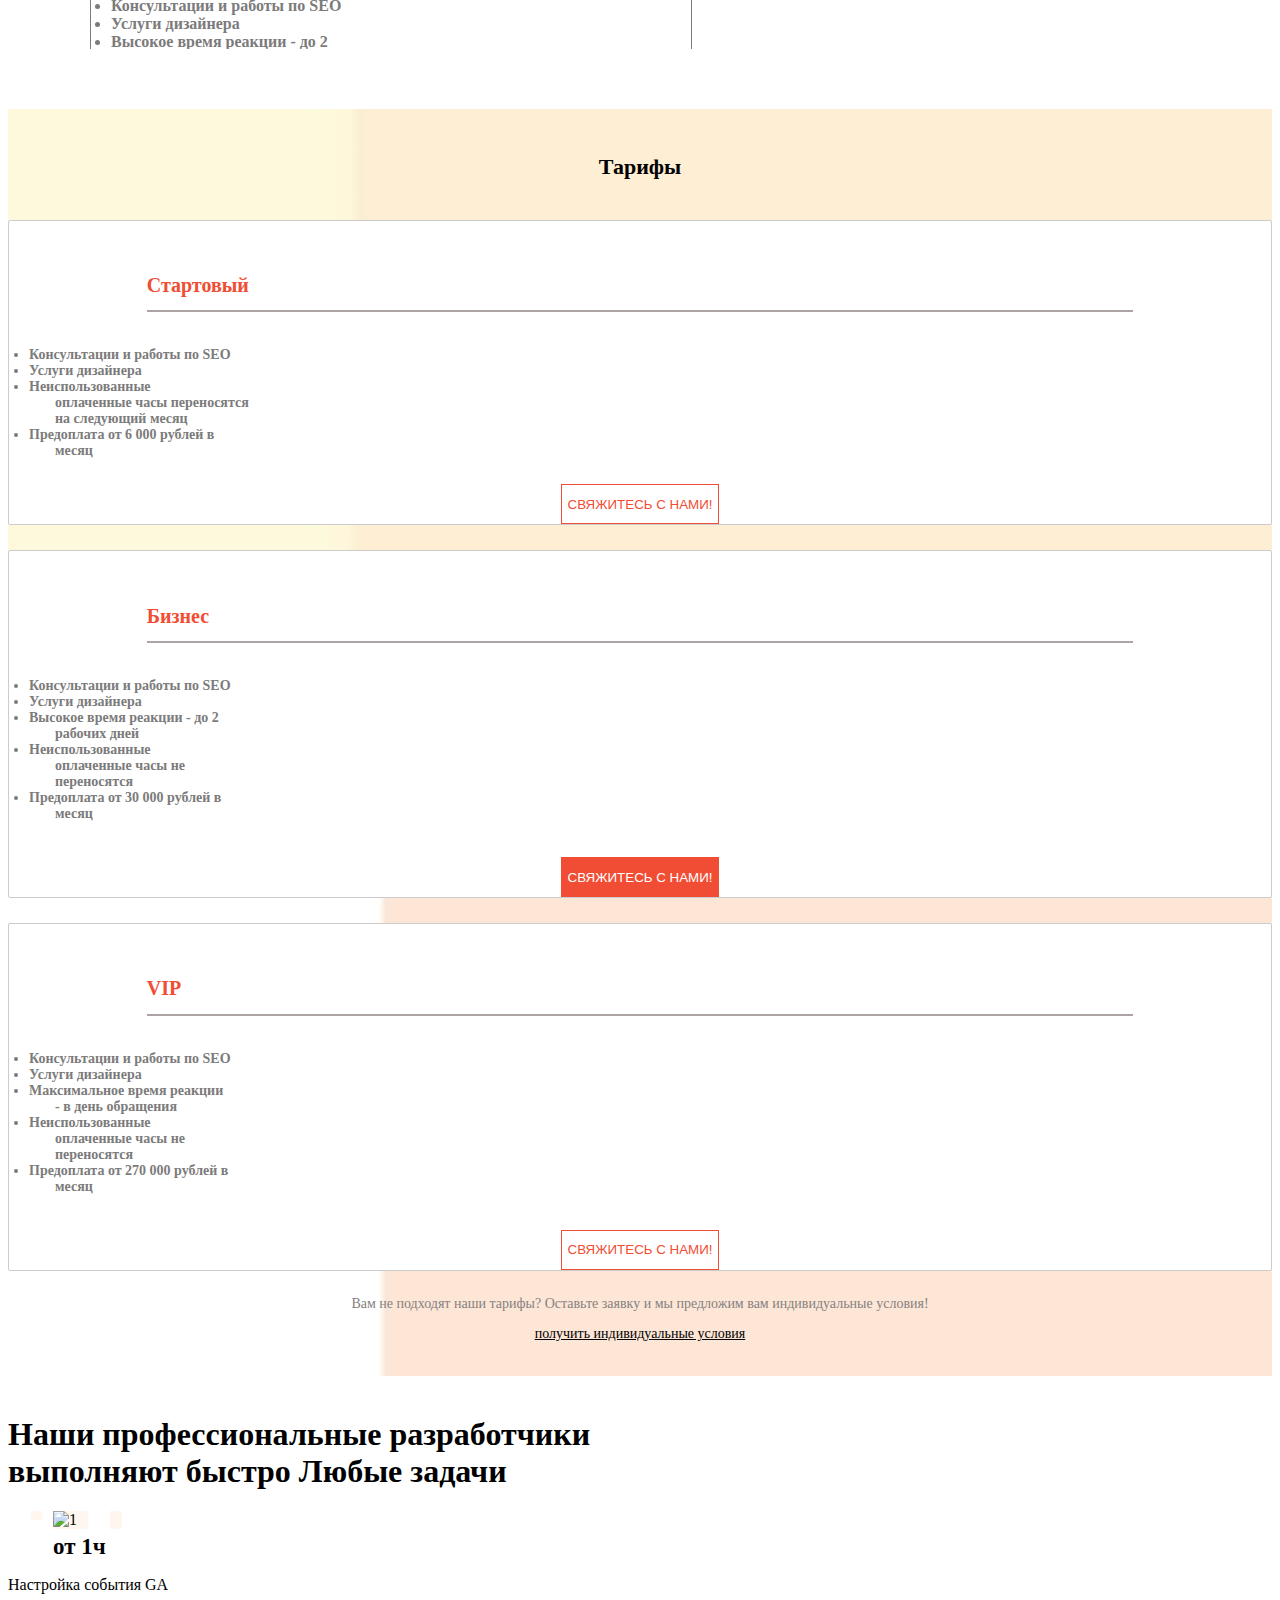
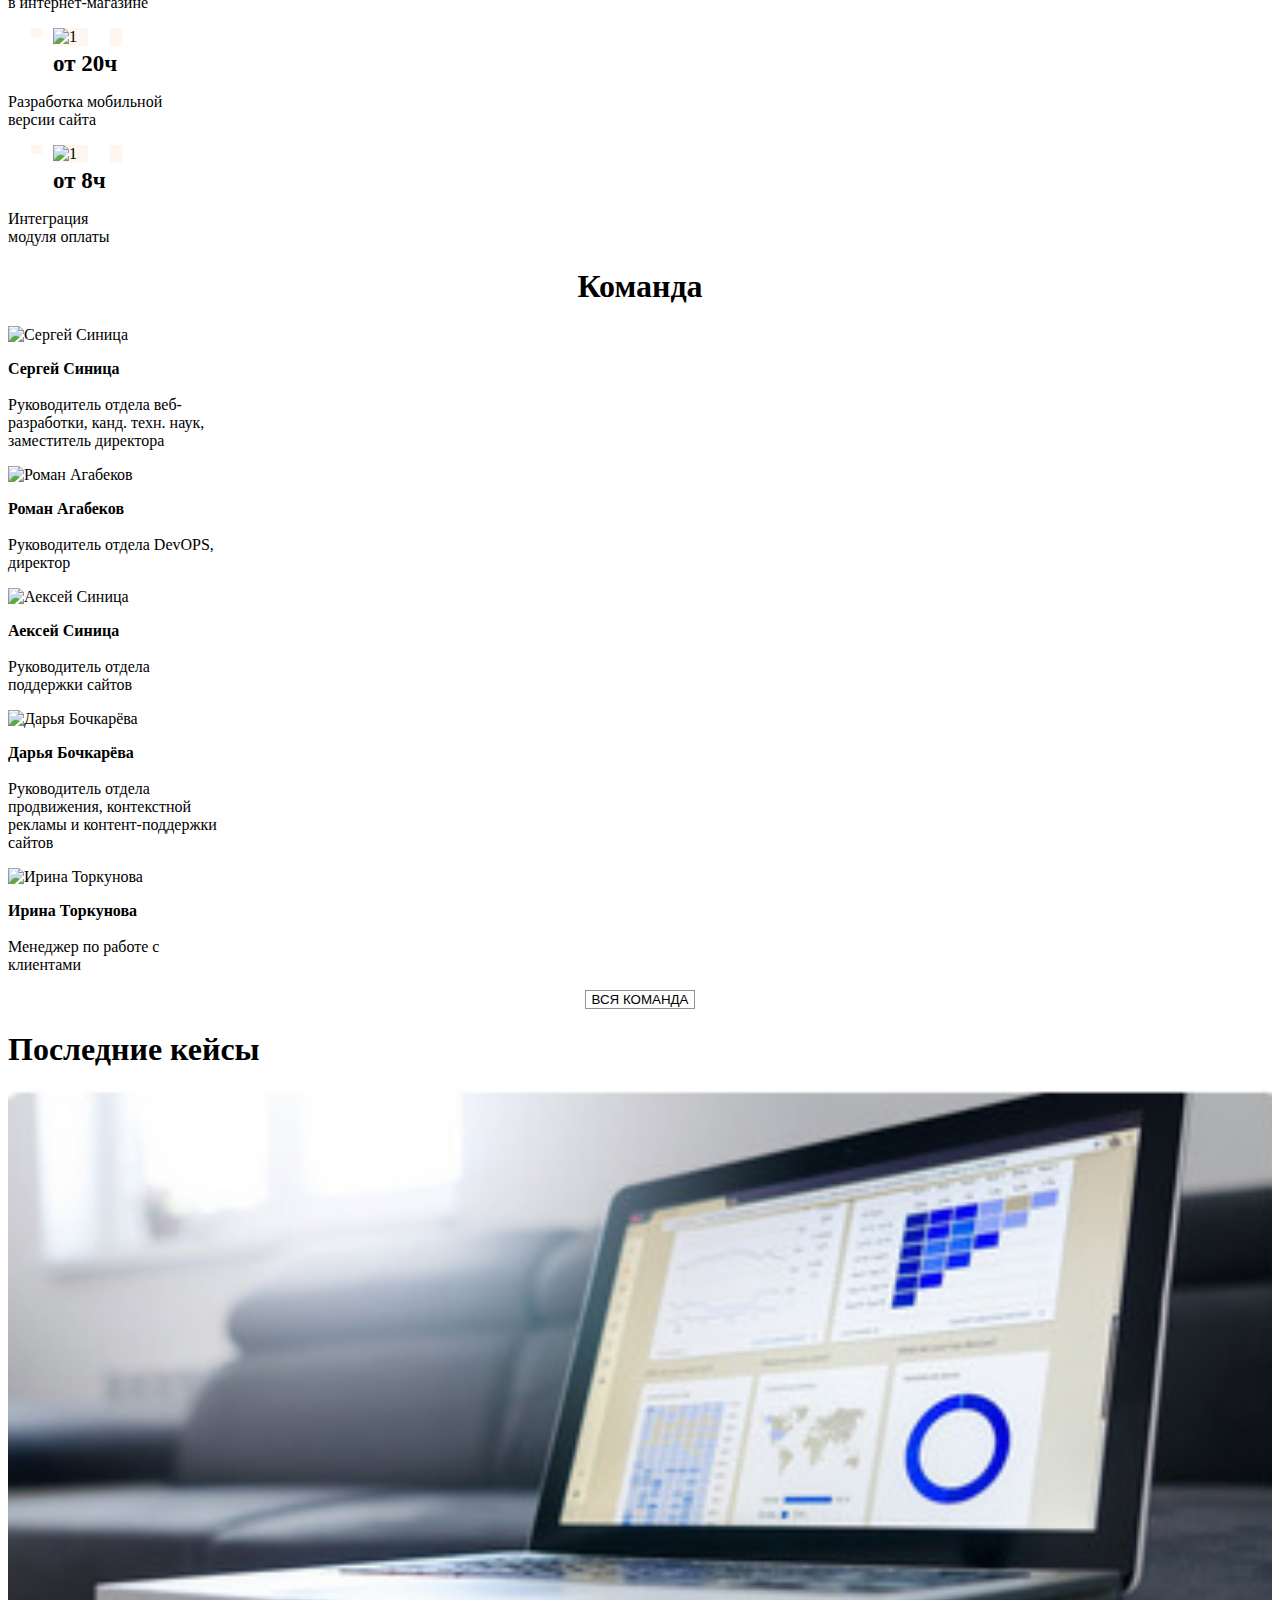
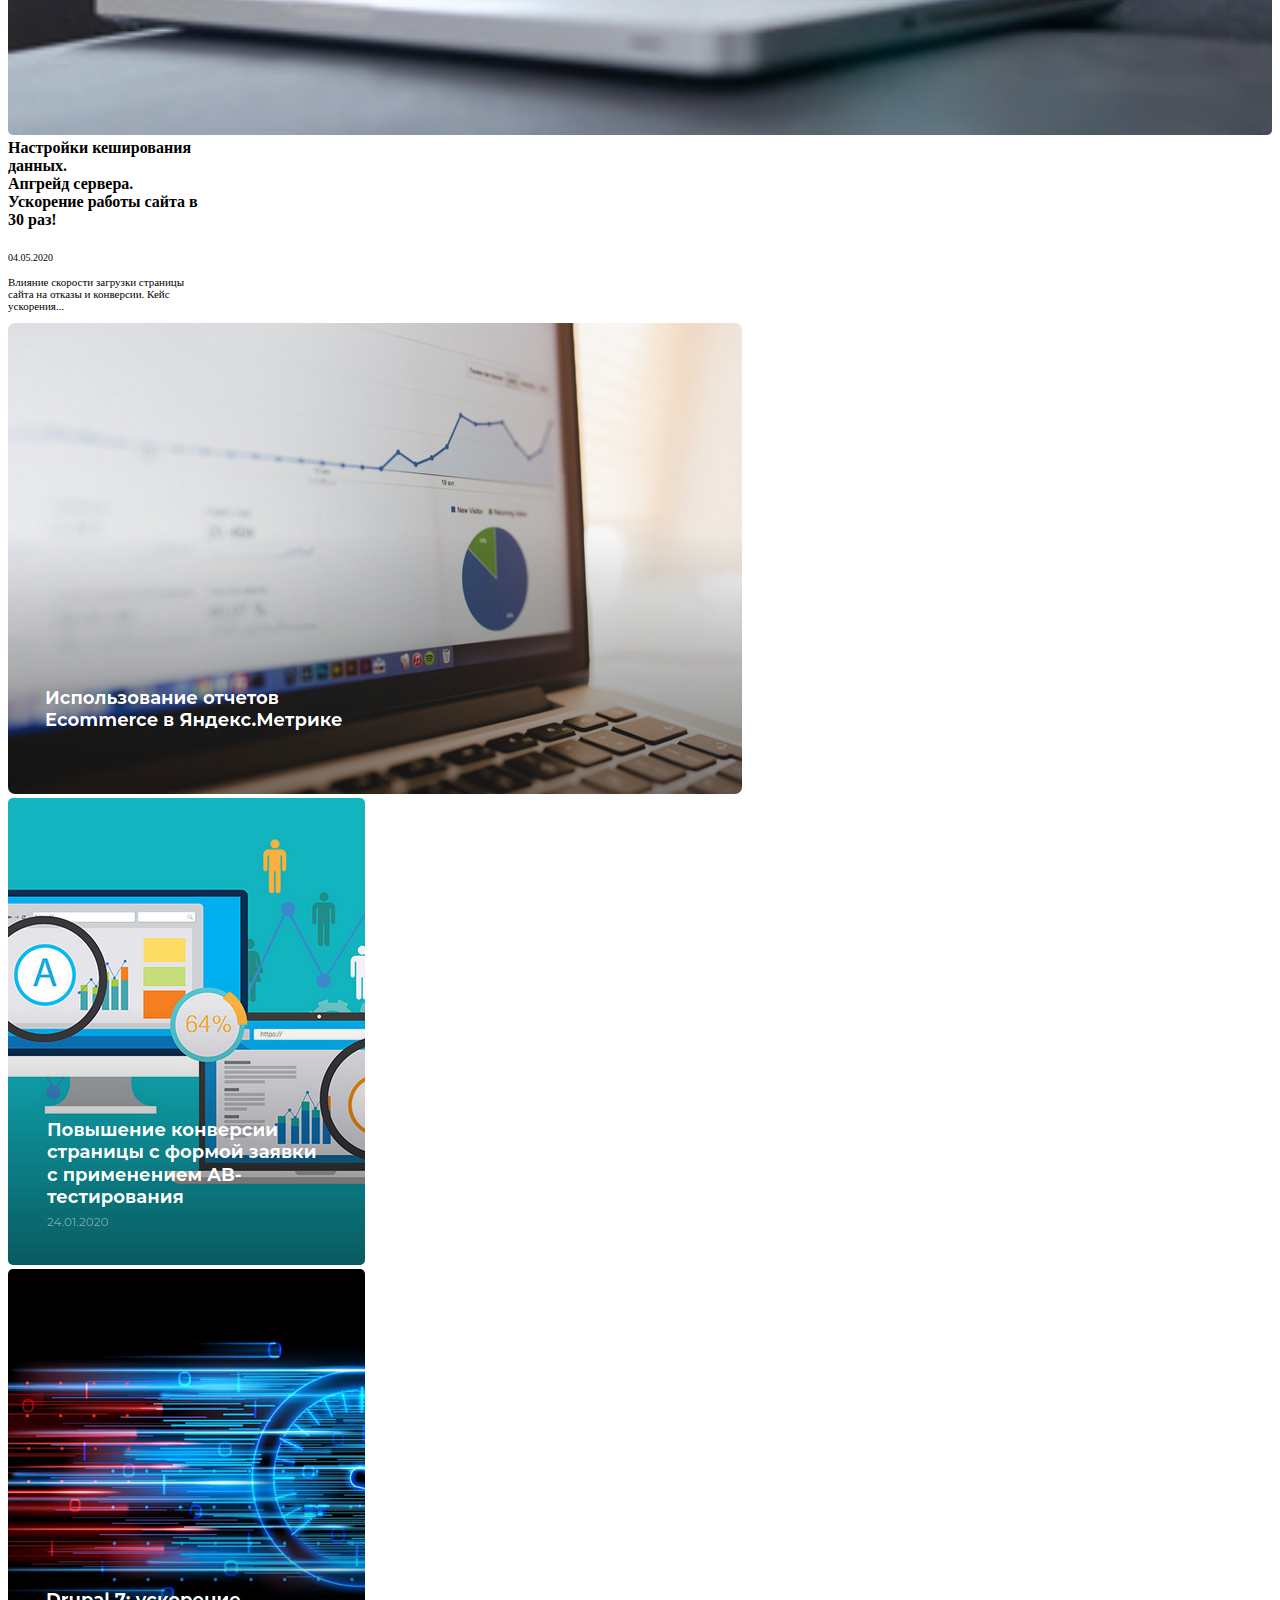
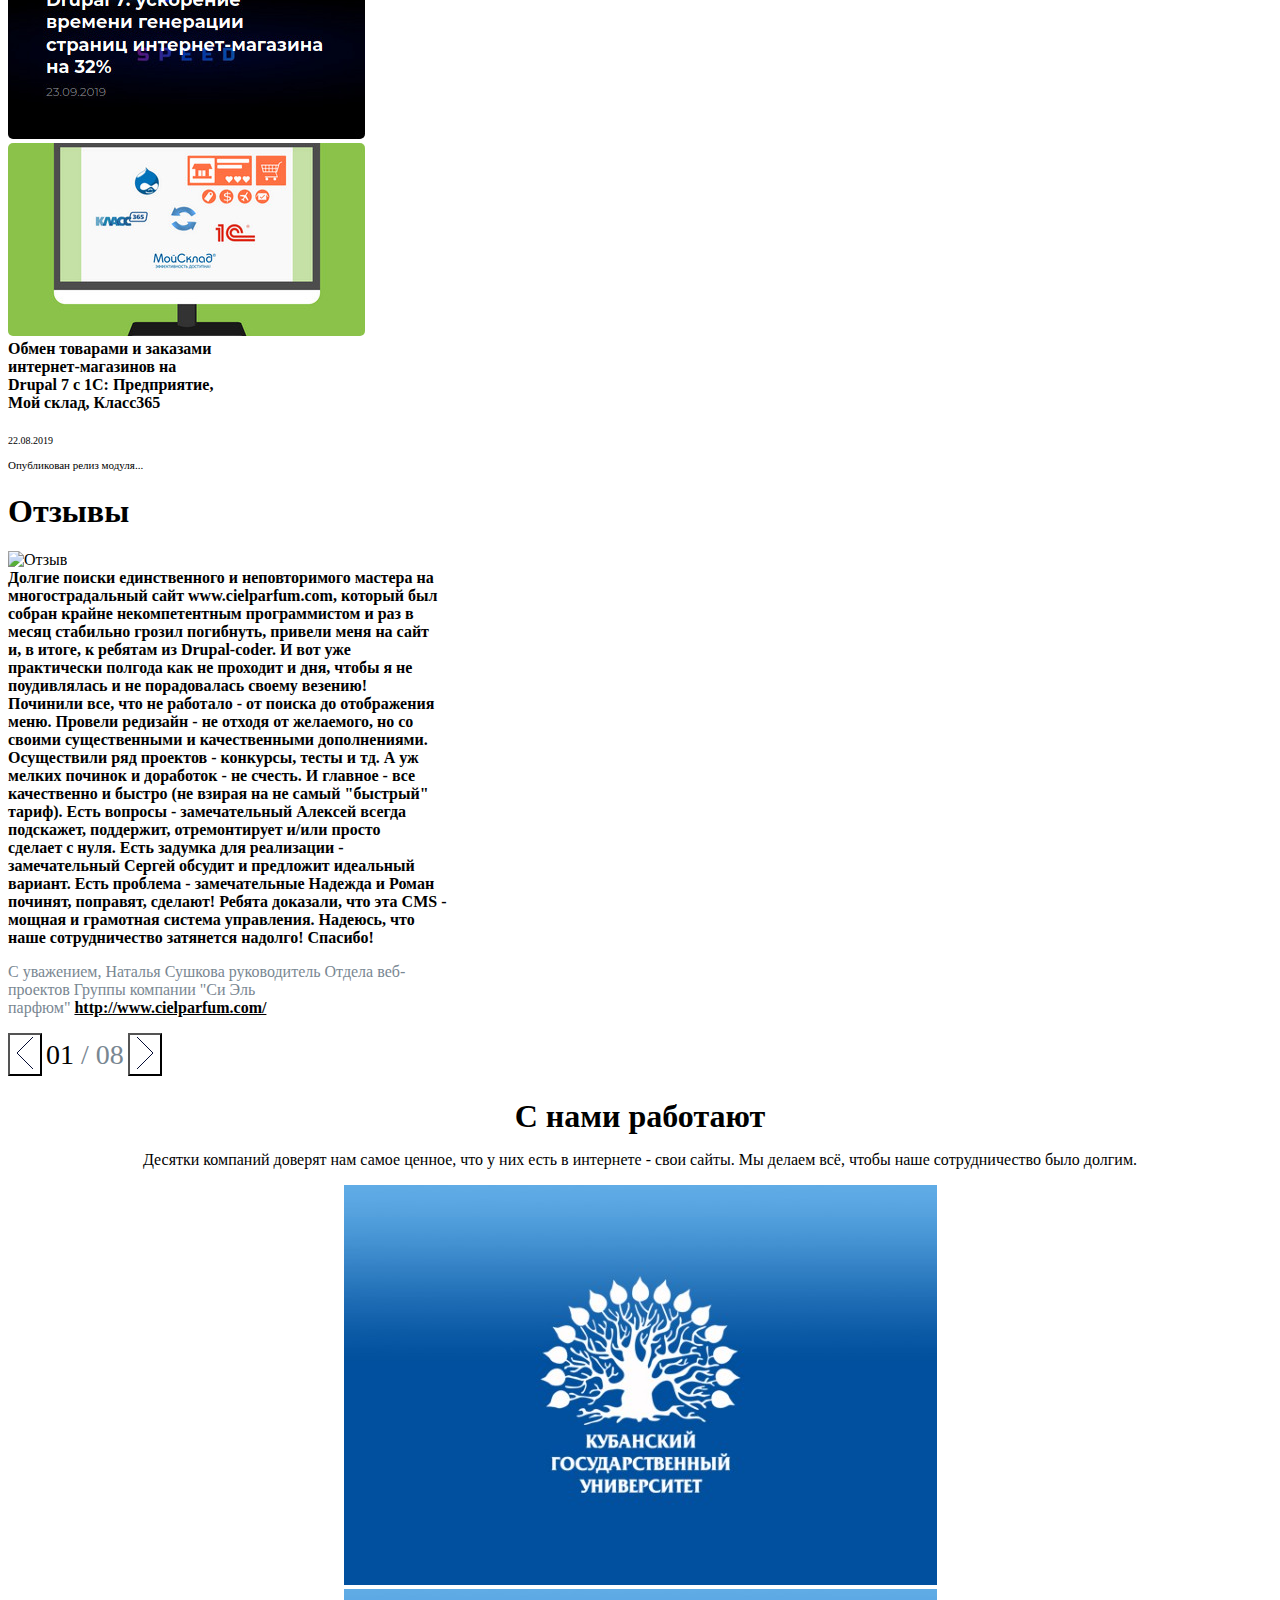
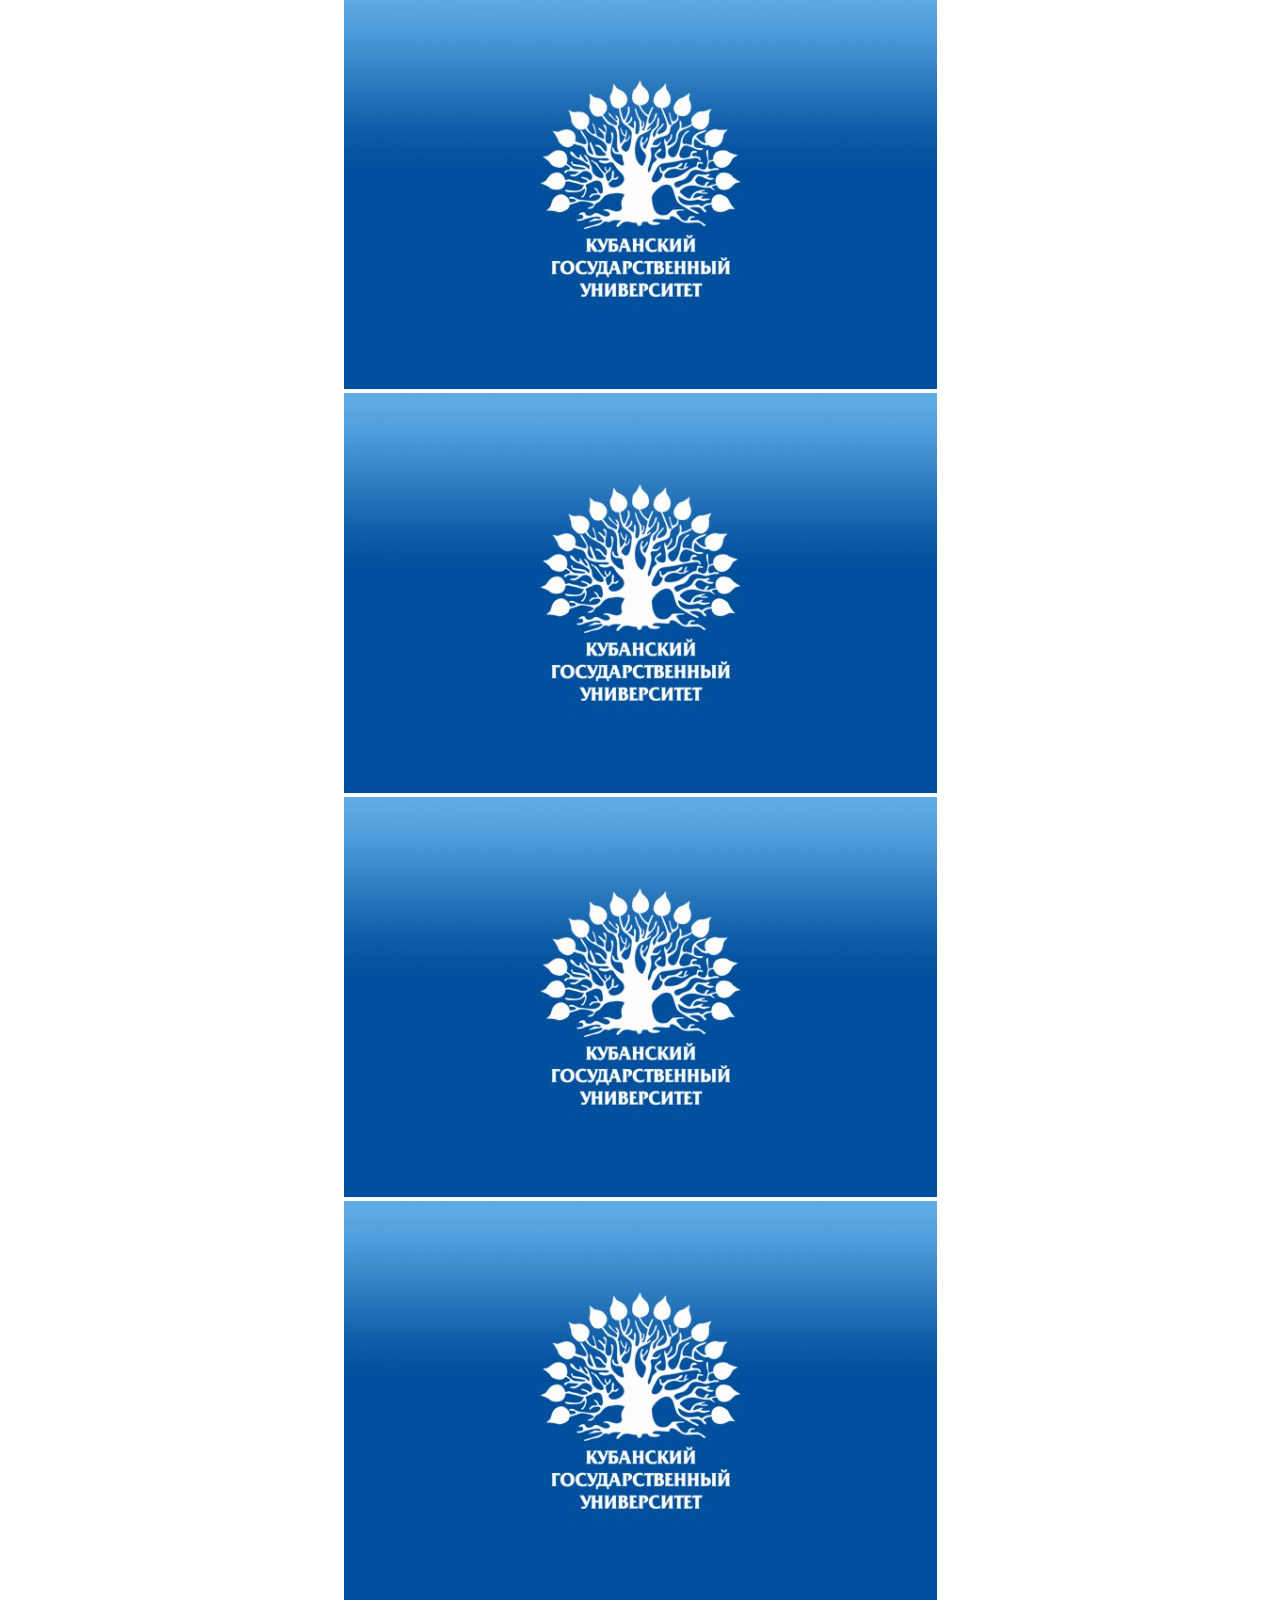
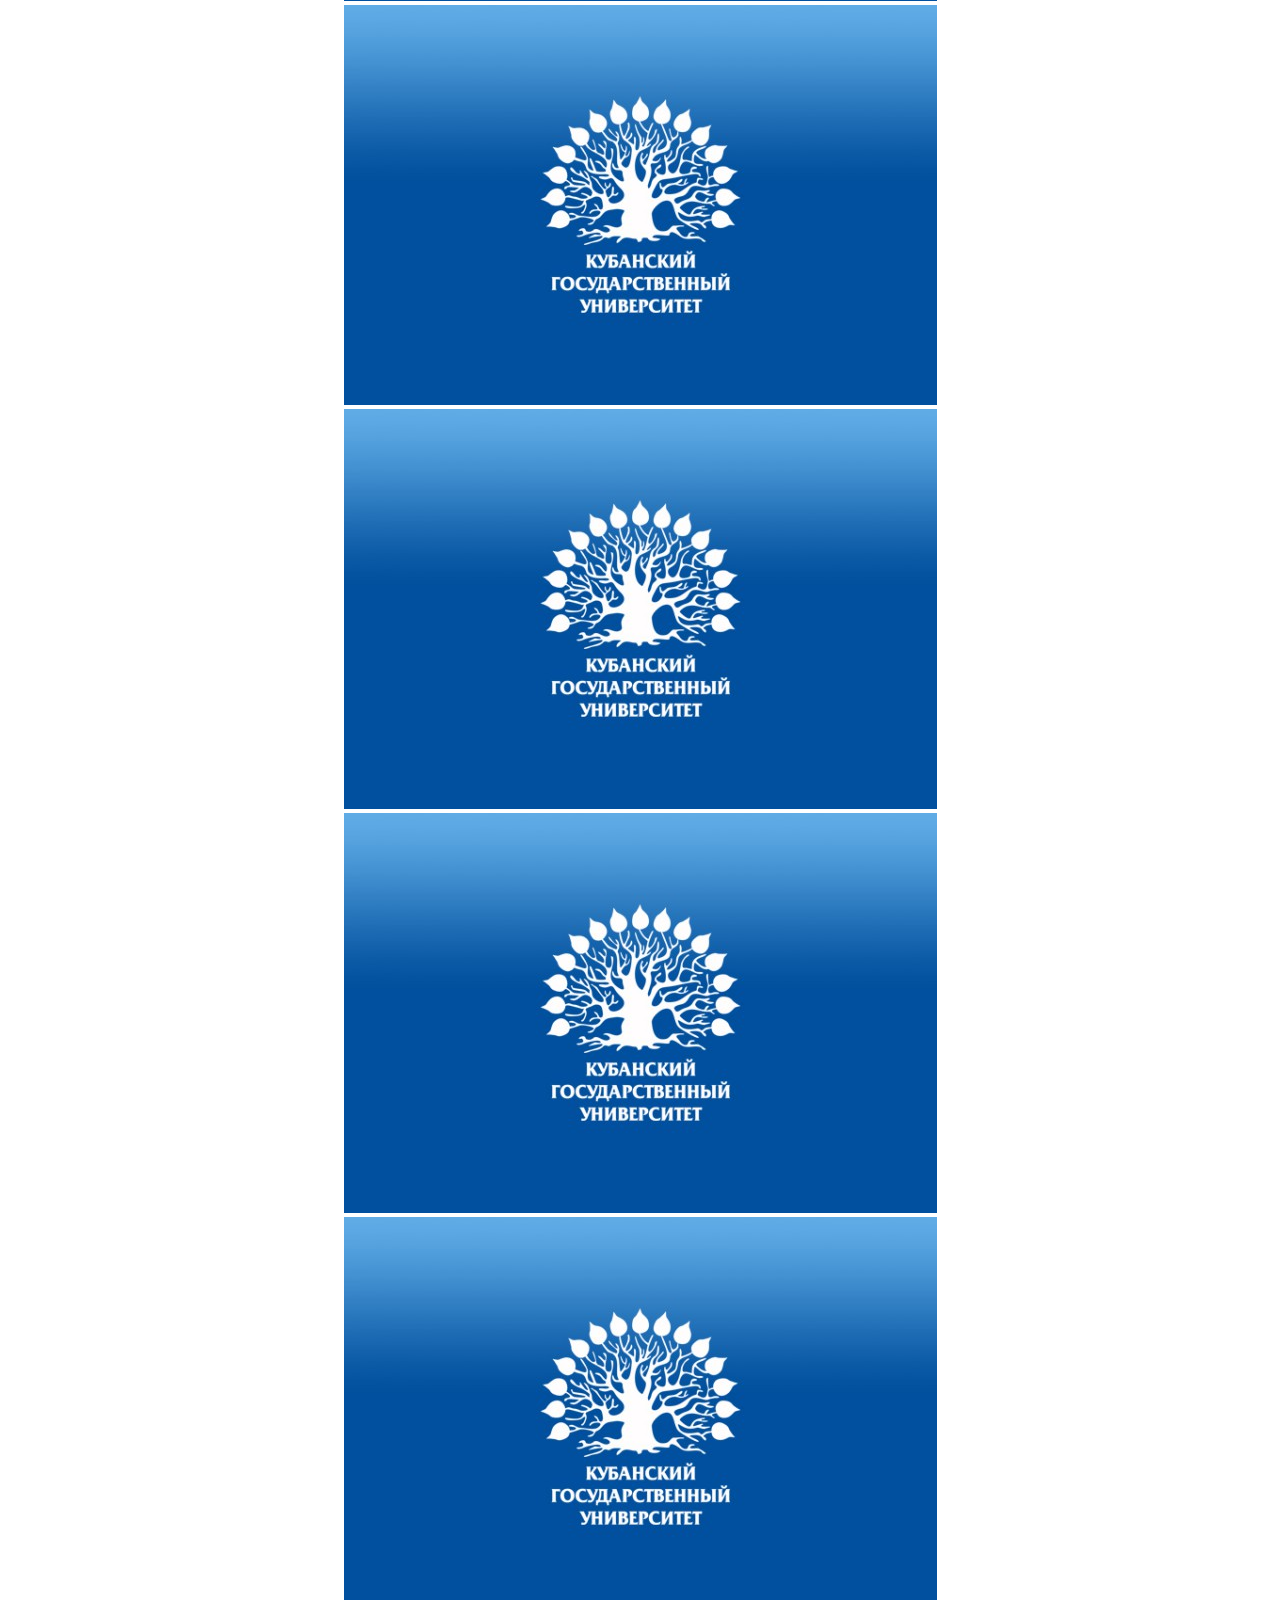
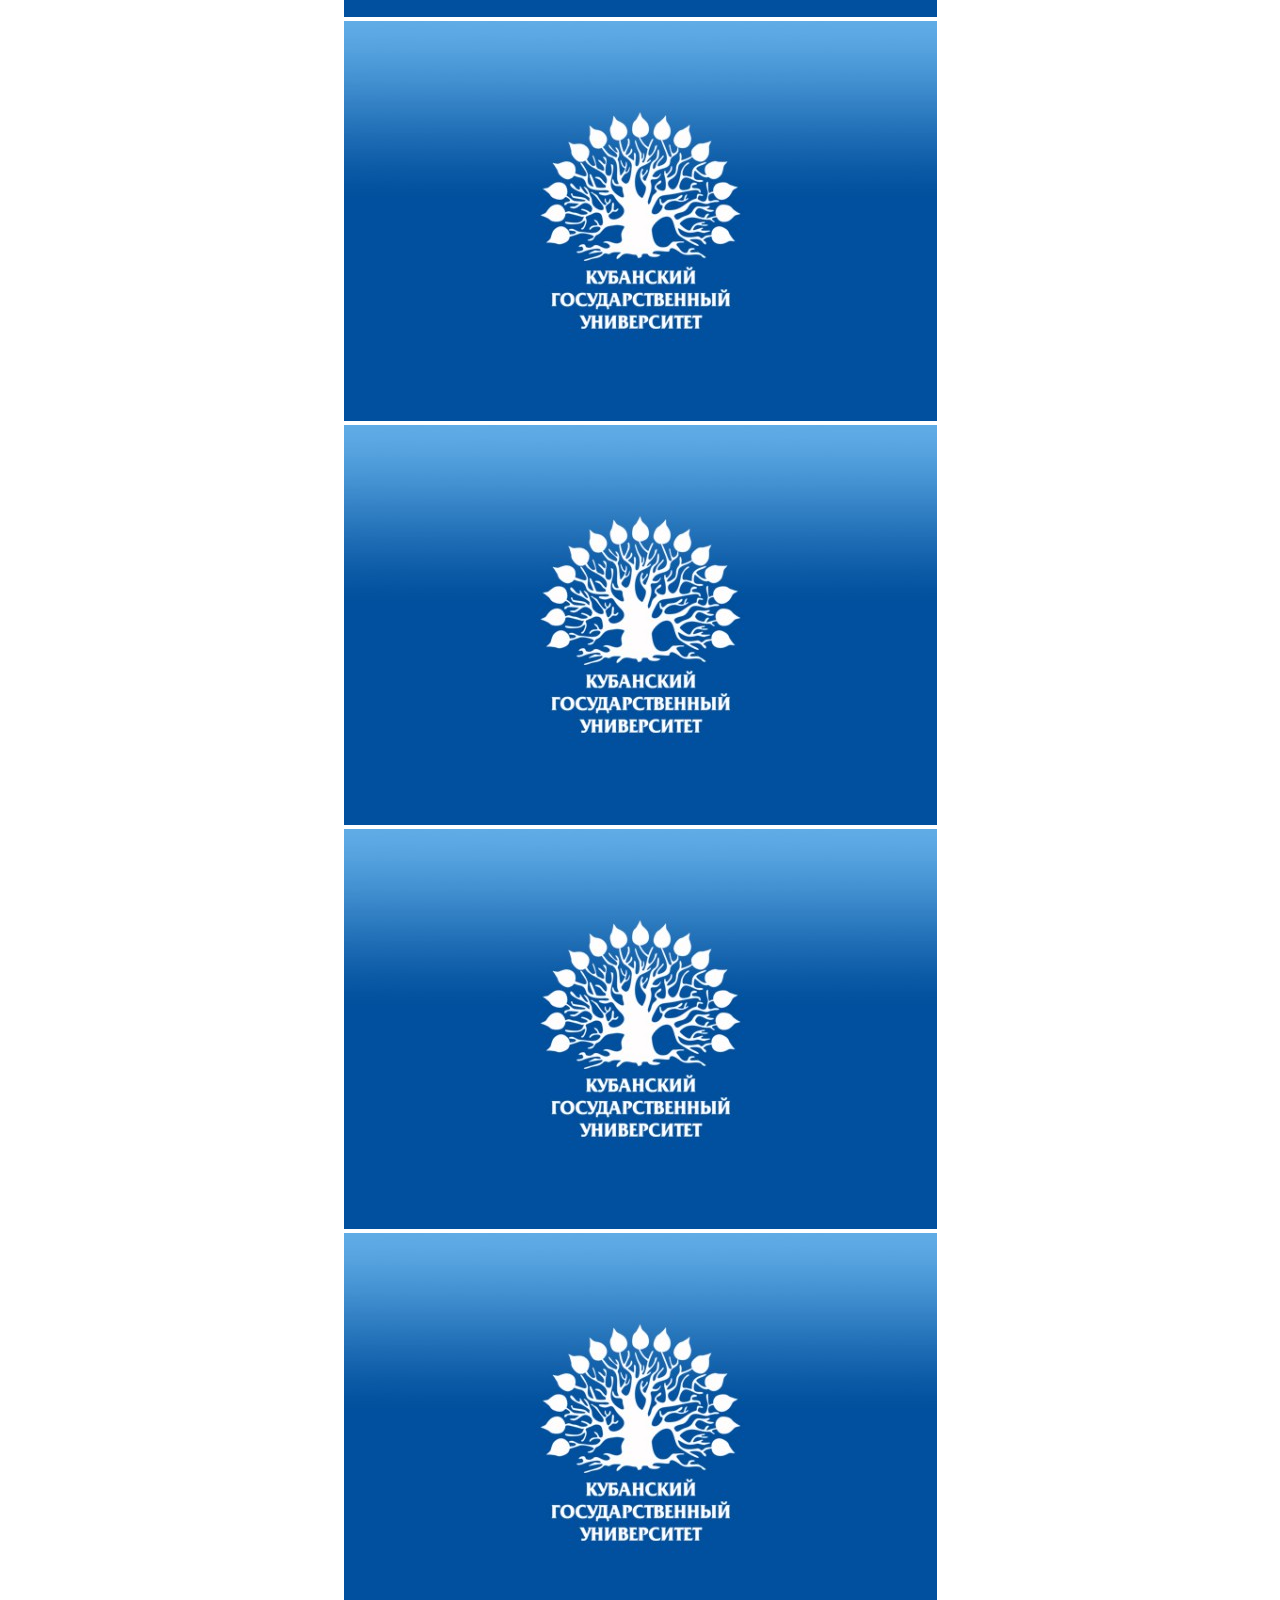
==== commit 9f0eb790: "Update index.html" ====
--- a/index.html
+++ b/index.html
@@ -3,7 +3,7 @@
 <head>
   <meta charset="UTF-8">
   <meta name="viewport" content="width=device-width, initial-scale=1.0">
-  <link rel="stylesheet" href="projectstyle.css">
+  <link rel="stylesheet" href="style.css">
   <script src="script/ResizeSensor.js"></script>
   <script src="script/ElementQueries.js"></script>
   <script src="https://cdn.jsdelivr.net/npm/jquery@3.6.0/dist/jquery.min.js"></script>
@@ -12,19 +12,21 @@
   <script src="https://cdn.jsdelivr.net/npm/slick-carousel@1.8.1/slick/slick.min.js"></script>
   <script src="https://cdn.jsdelivr.net/npm/vue@2/dist/vue.js"></script>
   <script src="https://unpkg.com/@babel/standalone/babel.min.js"></script>
-  <script src="ProjectJS.js"></script>
+  <script src="JavaScript.js"></script>
   <title>Проект</title>
 </head>
 <body>
     <div id="dop_form">
       <h1 style="text-align: center; font-size: 22px; margin-top: 15px; color: white; margin-bottom: 20px;">Заполните форму</h1>
-        <form name="dop_form" id="app" @submit="checkForm" action="https://formcarry.com/s/AWKlN83z8" method="POST" accept-charset="UTF-8" style="width: calc(25vw - 40px); height: 100%; margin-left: calc(7vw);">
-          <p v-if="errors.length" style="color: white; margin-top: 0px; margin-bottom: 10px;">
+        <form name="dop_form" id="app" @submit="checkForm" action="https://formcarry.com/s/t0cMGUzNR" method="POST" accept-charset="UTF-8" style="width: calc(25vw - 40px); height: 100%; margin-left: calc(7vw);">
+          <p id="errors" v-if="errors.length" style="color: white; margin-top: 0px; margin-bottom: 10px;">
             <b>Пожалуйста исправьте указанные ошибки:</b>
             <ul style="color: rgb(255, 0, 0); margin-top: 0px;">
               <li v-for="error in errors" style="margin-bottom: 0px;">{{ error }}</li>
             </ul>
           </p>
+          <p id="mess_good" style="color: greenyellow; text-align: center;">Ваше сообщение удачно отправлено!</p>
+          <p id="mess_error" style="color: rgb(255, 0, 0); text-align: center;">Ваше сообщение не отправлено. Попробуйте ещё раз!</p>
         
           <p style="margin-bottom: 0px; margin-top: 0px;">
             <input id="form_2_name" type="text" name="name" v-model="name" placeholder="Ваше имя" maxlength="35" style="width: calc(25vw - 40px); font-size: 17px; padding: 5px 20px; margin-bottom: 7px; border: 1px solid rgba(256, 256, 256, 0.3); border-radius: 5px; line-height: 1.2; height: 36px; background-color: rgb(121, 135,146,0); color: white; border: 1px solid rgba(256, 256, 256, 0.3);">
@@ -845,22 +847,40 @@
             </div>
         </div>
 
-        <div id="Form">
+        <div id="Form" @submit="checkForm" action="https://formcarry.com/s/t0cMGUzNR" method="POST" accept-charset="UTF-8">
             <form>
-                <input style="background-color: rgb(121, 135,146,0); color: white;" value="" placeholder="Ваше имя" maxlength="55" size="60">
-                <input style="background-color: rgb(121, 135,146,0); color: white;" value="" placeholder="Телефон" maxlength="15" size="60">
-                <input style="background-color: rgb(121, 135,146,0); color: white;" type="email" value="" placeholder="E-mail" maxlength="40" size="60">
-                <textarea  style="background-color: rgb(121, 135,146,0); color: white;" cols="30" rows="10" placeholder="Ваш комментарий"></textarea> <br>
-                <div id="Check">
+              <p id="mess_good_1" style="color: greenyellow; text-align: center; width: calc(30vw - 40px);">Ваше сообщение удачно отправлено!</p>
+              <p id="no_data" style="color: rgb(255, 0, 0); text-align: center; width: calc(30vw - 40px);">Заполните все поля!</p>
+              <p id="mess_error_1" style="color: rgb(255, 0, 0); text-align: center; width: calc(30vw - 40px);">Ваше сообщение не отправлено. Попробуйте ещё раз!</p>
+            
+              <p style="margin-bottom: 0px; margin-top: 0px;">
+                <input id="form_1_name" type="text" name="name" v-model="name" placeholder="Ваше имя" maxlength="35" style="width: calc(30vw - 40px); font-size: 17px; padding: 5px 20px; margin-bottom: 7px; border: 1px solid rgba(256, 256, 256, 0.3); border-radius: 5px; line-height: 1.2; height: 36px; background-color: rgb(121, 135,146,0); color: white; border: 1px solid rgba(256, 256, 256, 0.3);">
+              </p>
+          
+              <p style="margin-top: 0px; margin-bottom: 0px;">
+                <input id="number_polz_1" type="text" name="number" v-model="number" placeholder="Телефон" maxlength="15" style="width: calc(30vw - 40px); font-size: 17px; padding: 5px 20px; margin-bottom: 7px; border: 1px solid rgba(256, 256, 256, 0.3); border-radius: 5px; line-height: 1.2; height: 36px; background-color: rgb(121, 135,146,0); color: white; border: 1px solid rgba(256, 256, 256, 0.3);">
+              </p>
+          
+              <p style="margin-top: 0px; margin-bottom: 0px;">
+                <input id="email_polz_1" type="email" name="email" v-model="email" placeholder="E-mail" style="width: calc(30vw - 40px); font-size: 17px; padding: 5px 20px; margin-bottom: 7px; border: 1px solid rgba(256, 256, 256, 0.3); border-radius: 5px; line-height: 1.2; height: 36px; background-color: rgb(121, 135,146,0); color: white; border: 1px solid rgba(256, 256, 256, 0.3);">
+              </p>
+          
+              <p style="margin-top: 0px; margin-bottom: 0px;">
+                <textarea id="message_polz_1" name="message" v-model="message" placeholder="Ваш коментарий" style="width: calc(30vw - 40px); font-size: 18px; padding: 15px 20px; margin-bottom: 7px; border: 1px solid rgba(256, 256, 256, 0.3); border-radius: 5px; line-height: 1.2; height: 150px; background-color: rgb(121, 135,146,0); color: white; border: 1px solid rgba(256, 256, 256, 0.3); resize: none;"></textarea>
+              </p>
+              
+              <div id="Check">
                     <div id="Checkbox">
-                      <input type="checkbox" style="height: 20px; width:20px;">
+                      <input id="checkbox_polz" type="checkbox" v-model="checkbox" name="checkbox" style="height: 20px; width:20px;">
                     </div>
                     <div>
                       <label id="Label_3" style="color: rgb(121, 135,146);"> Отправляя заявку, я даю согласие на <a style="color: red;">обработку своих <br>персональных данных</a>.</label>  
                     </div>
-                </div>
+              </div>
                 
-                <button style="background-color: rgb(241, 77,52); color: white;">СВЯЖИТЕСЬ С НАМИ</button>
+              <p style="text-align: left;">
+                <input id="Lete_1" type="submit" value="Отправить" style="width: 30vw; height: 44px; background-color: rgb(241, 77,52); color: white; margin-bottom: 7px; border: 1px solid rgba(256, 256, 256, 0.3); border-radius: 5px; border: 1px solid rgba(256, 256, 256, 0.3);">
+              </p>
             </form>
         </div>
     </div>
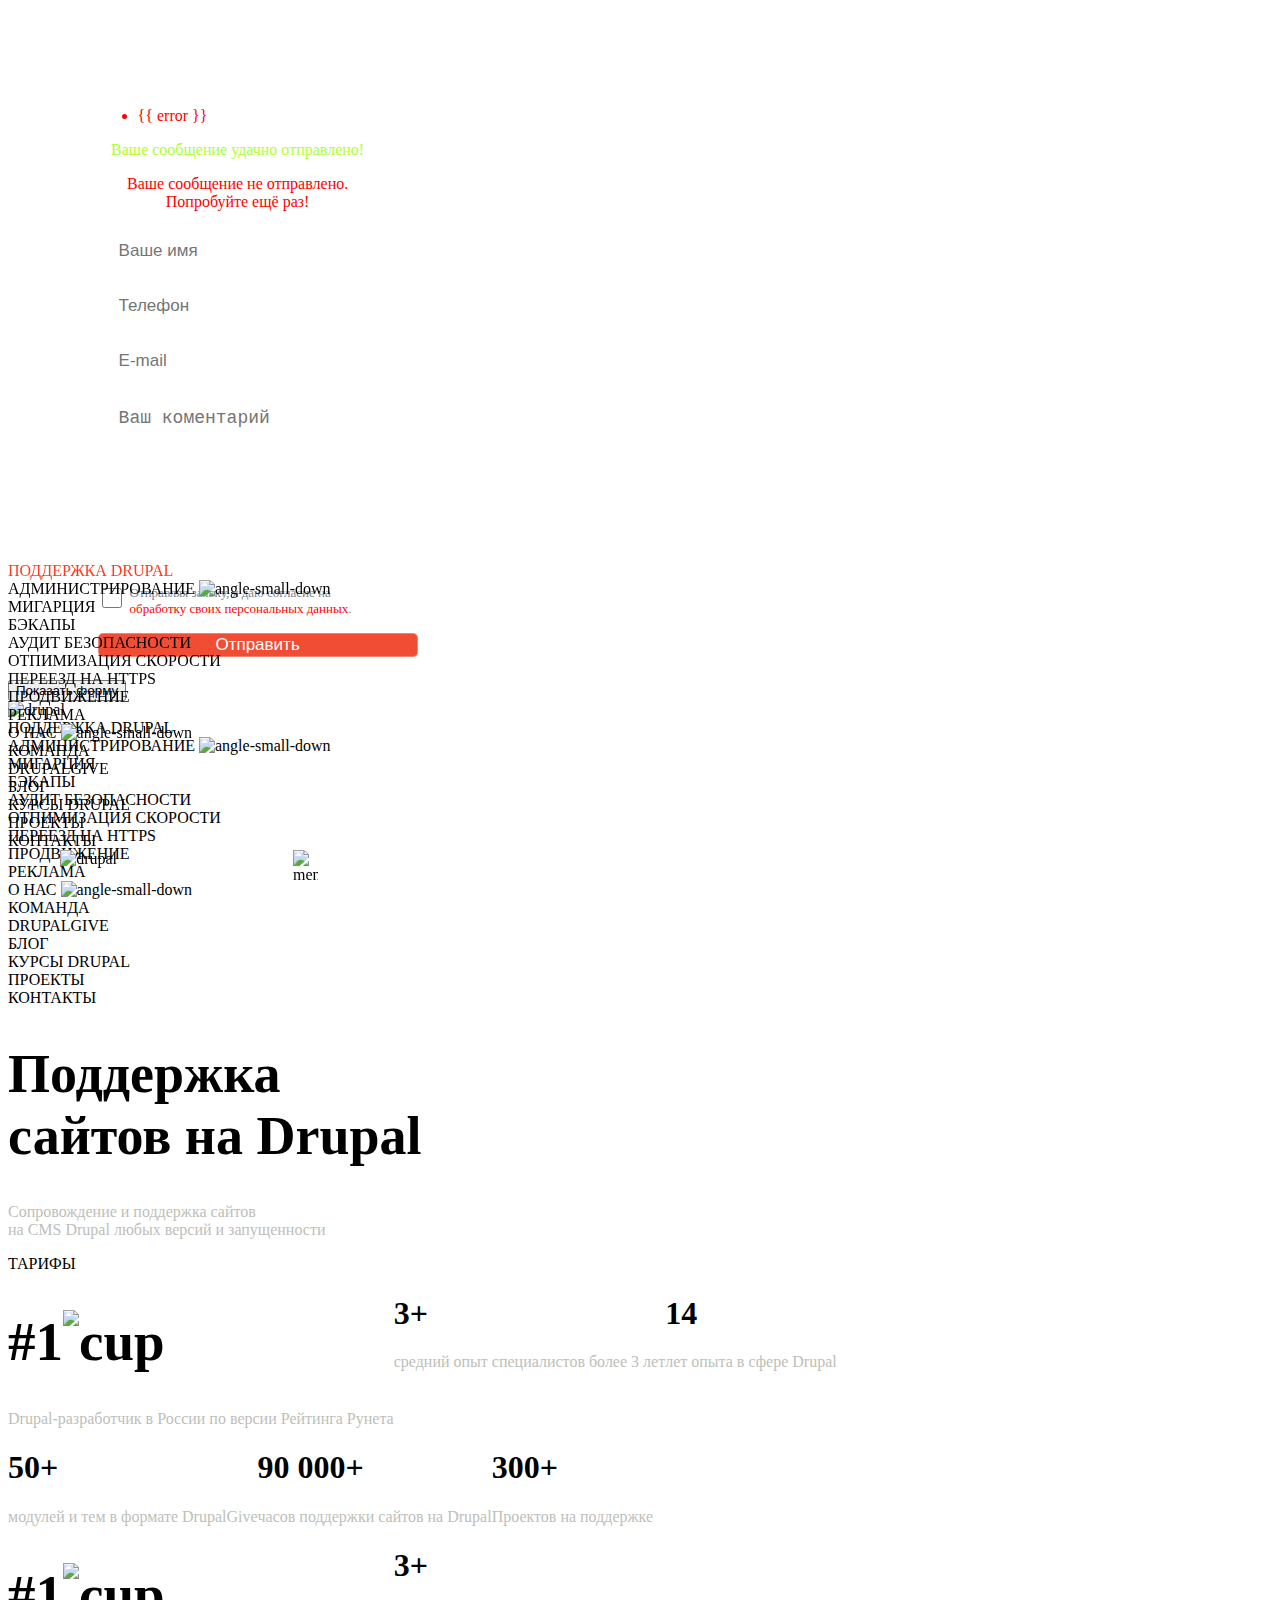
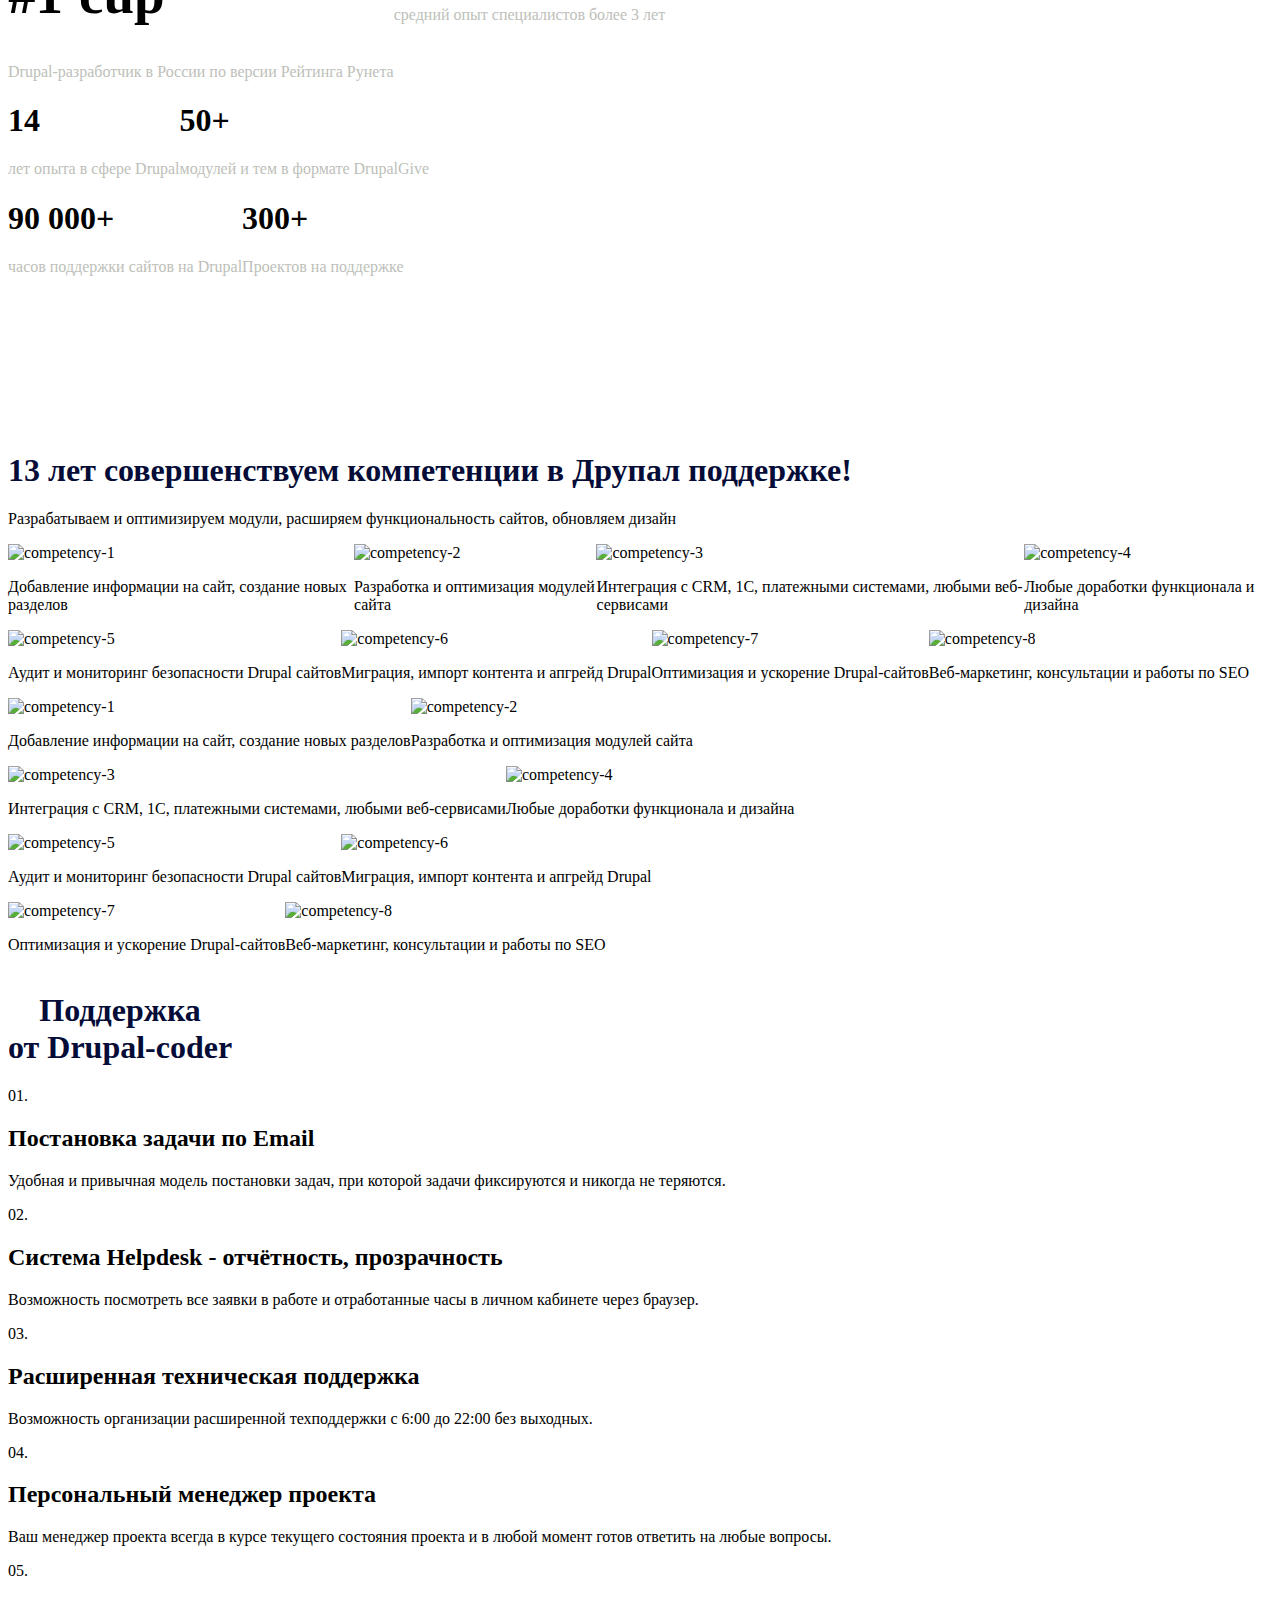
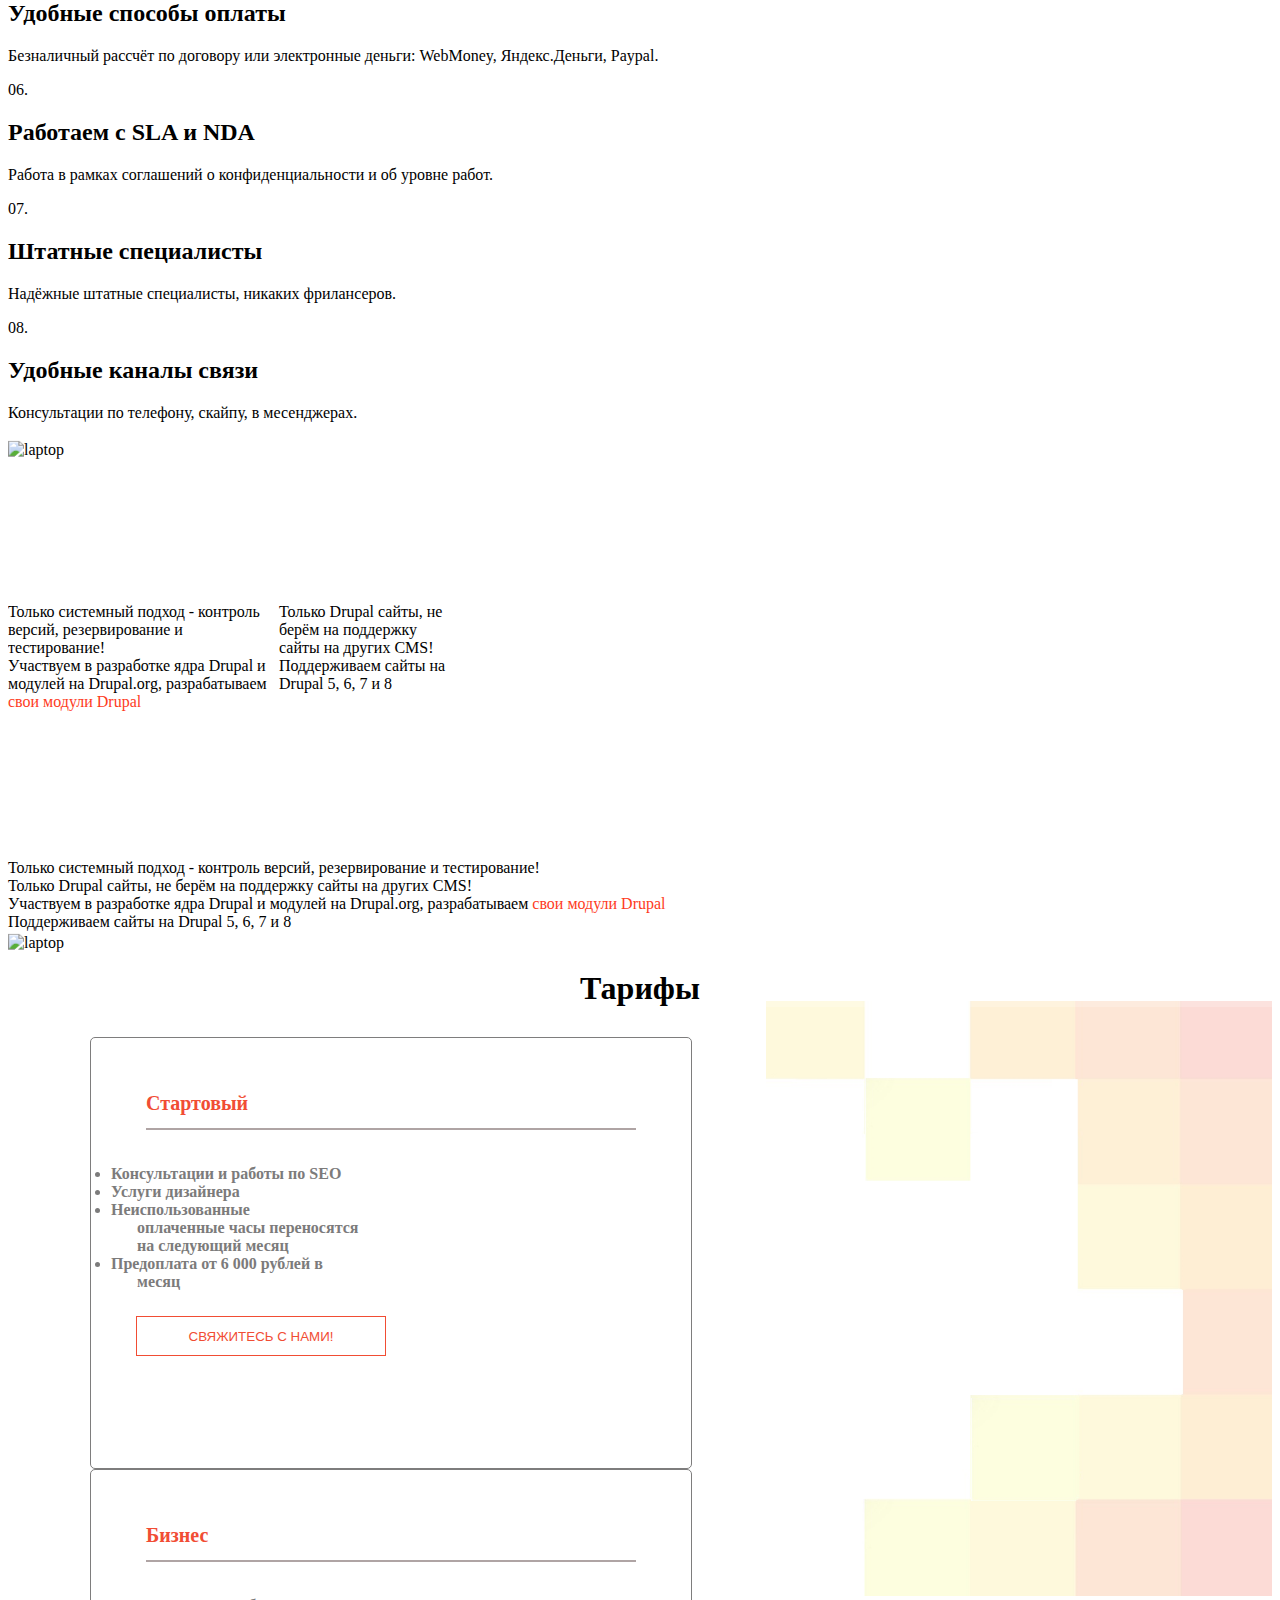
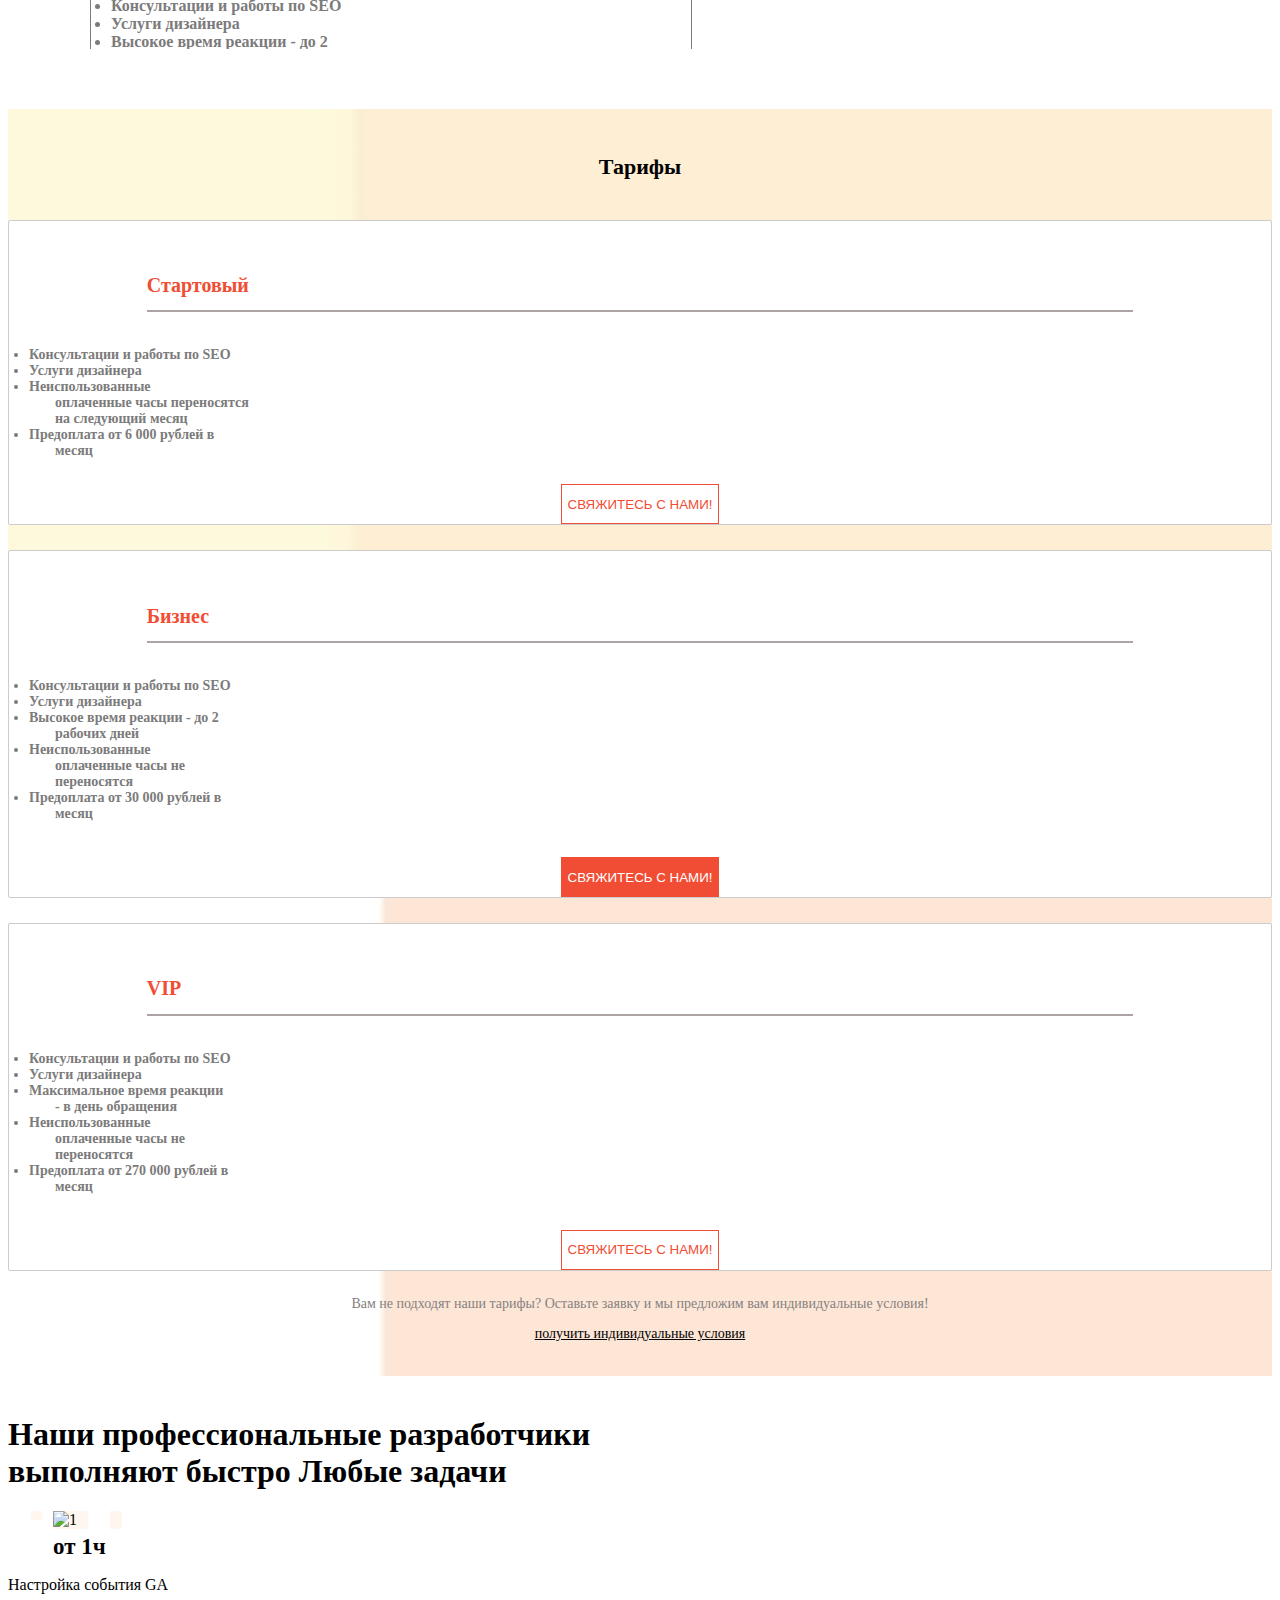
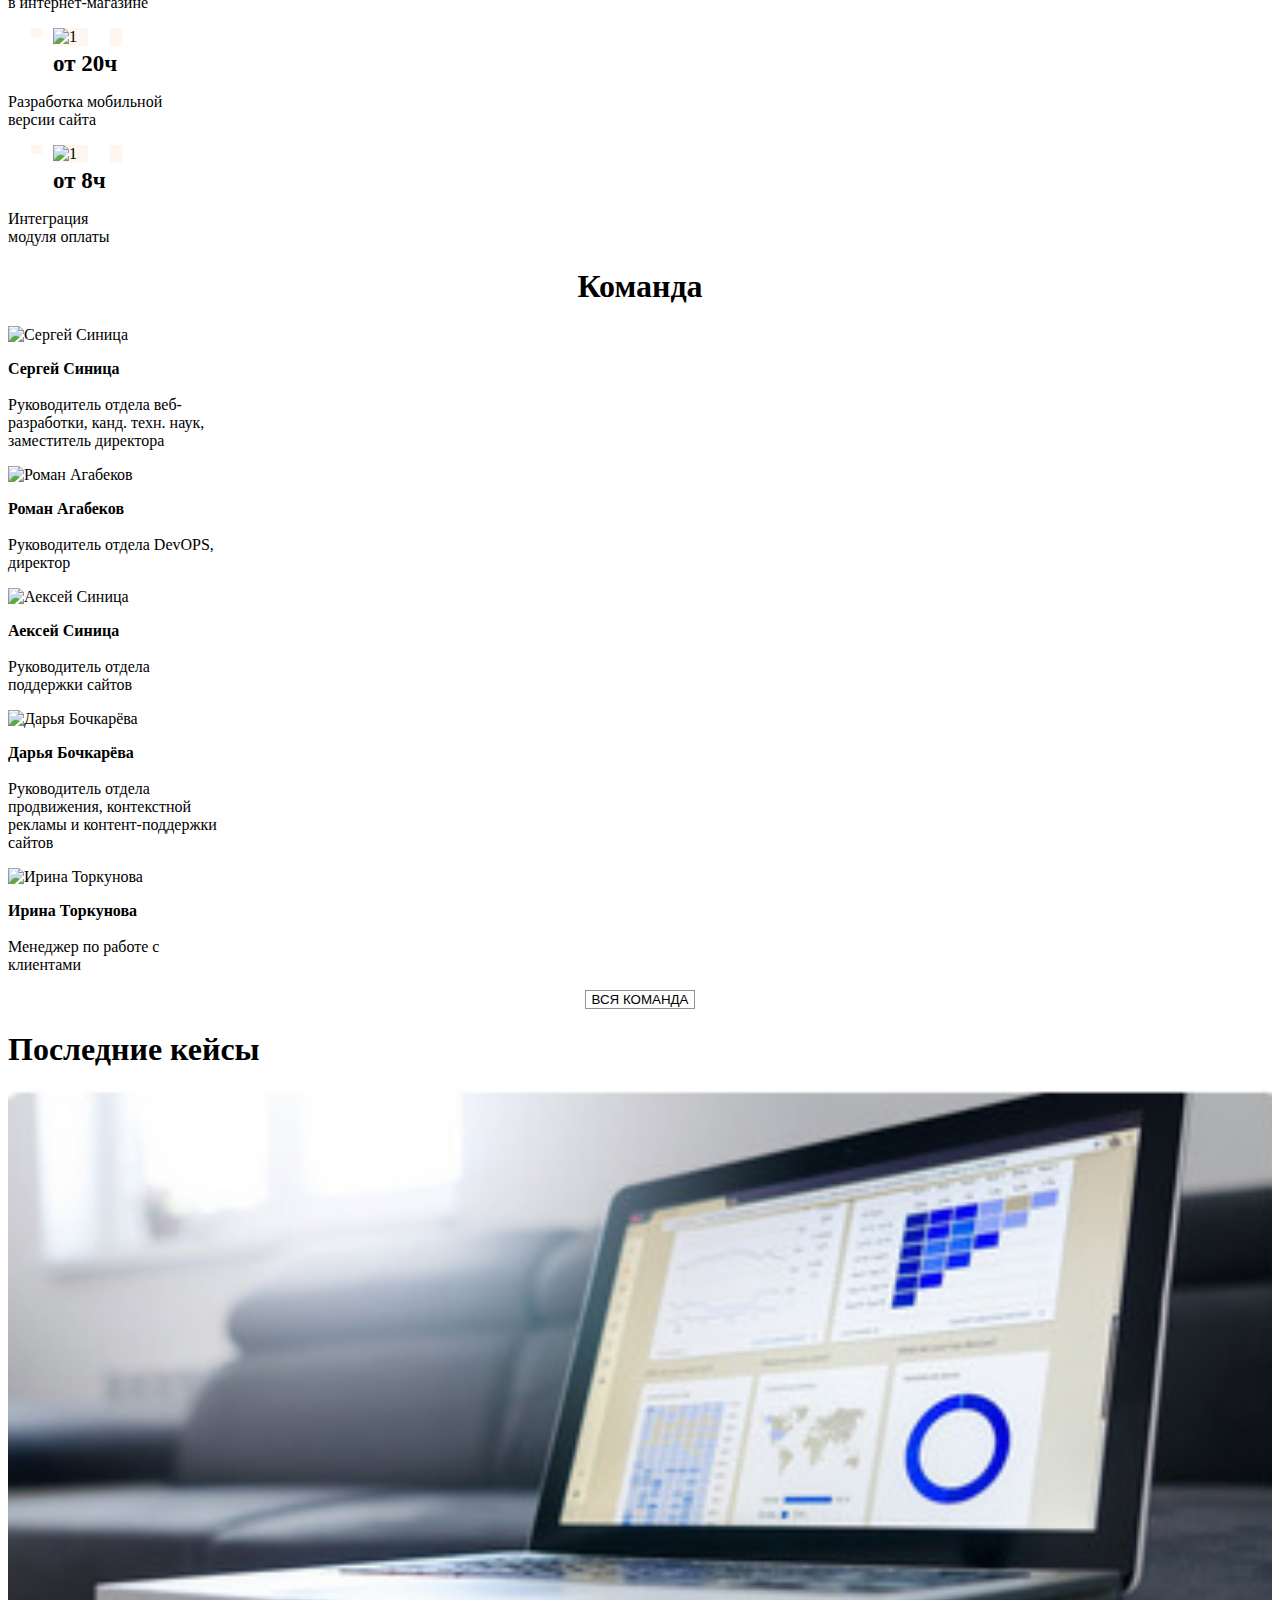
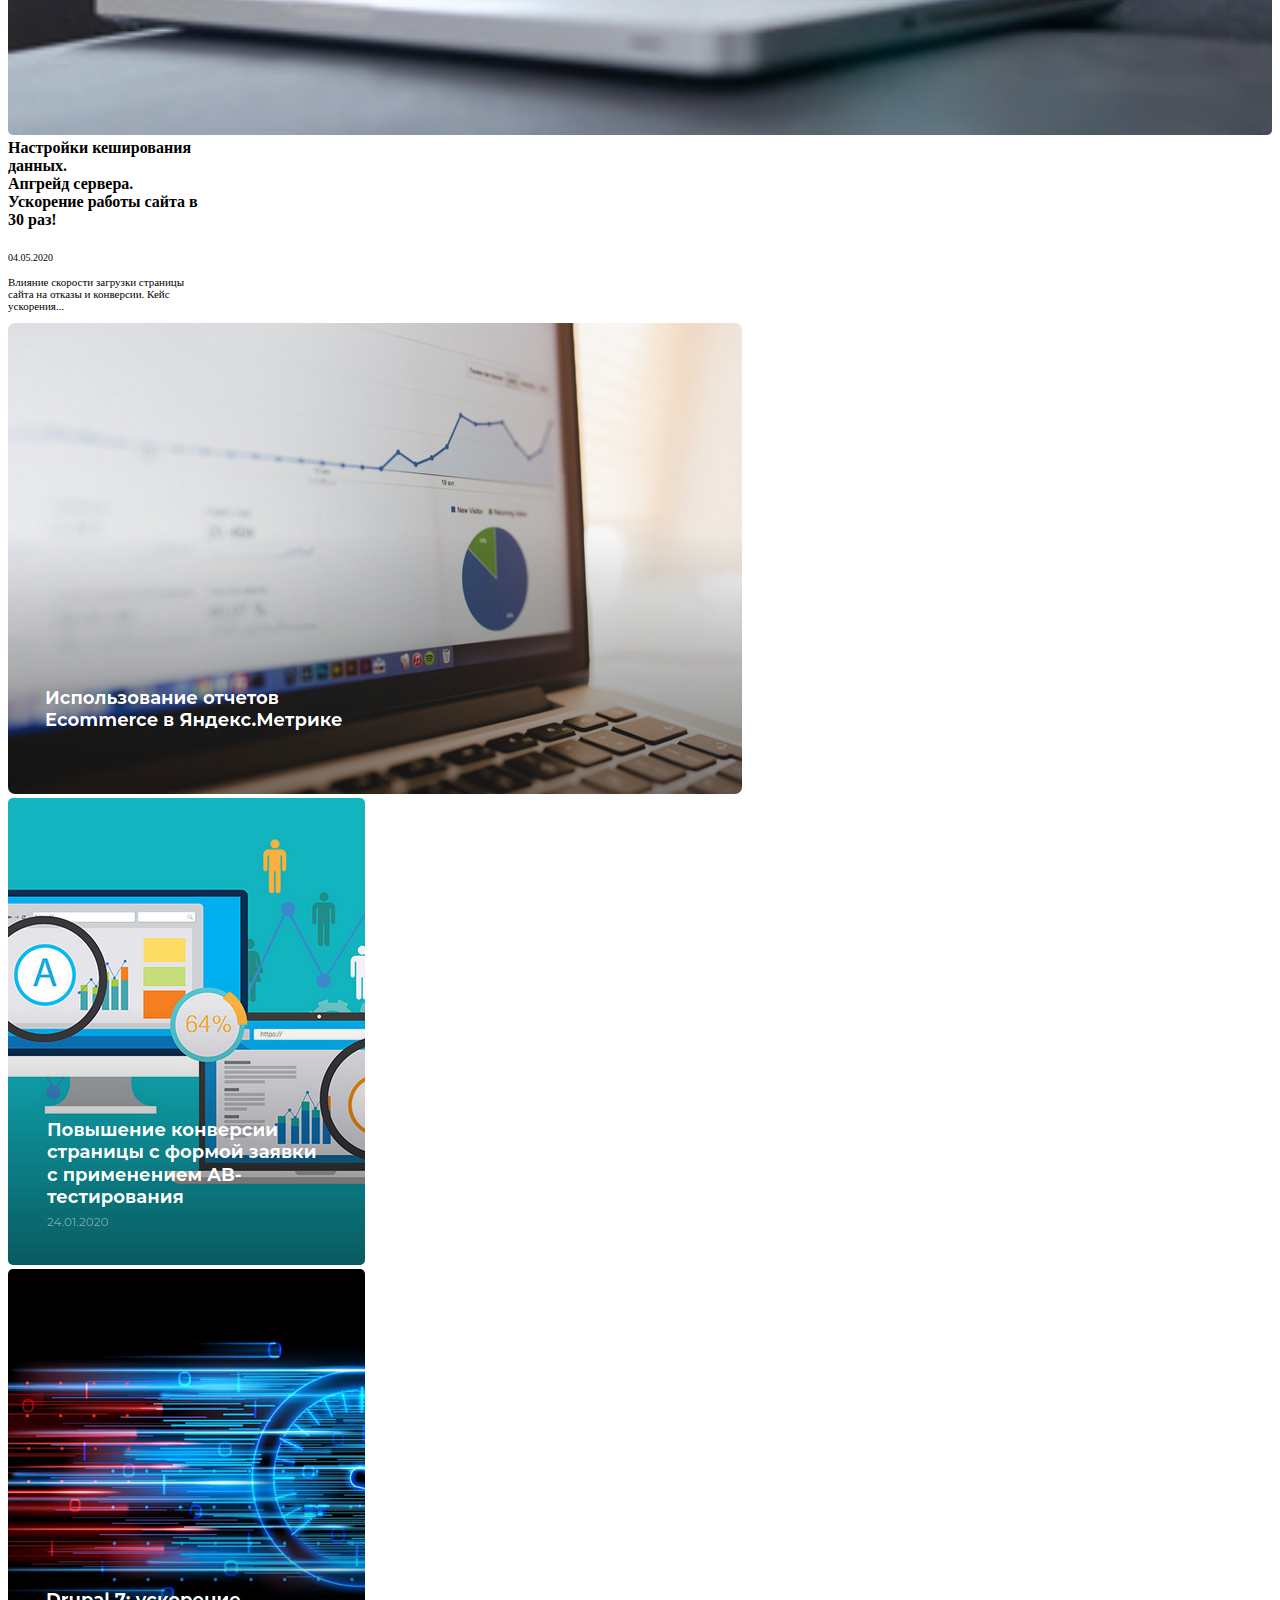
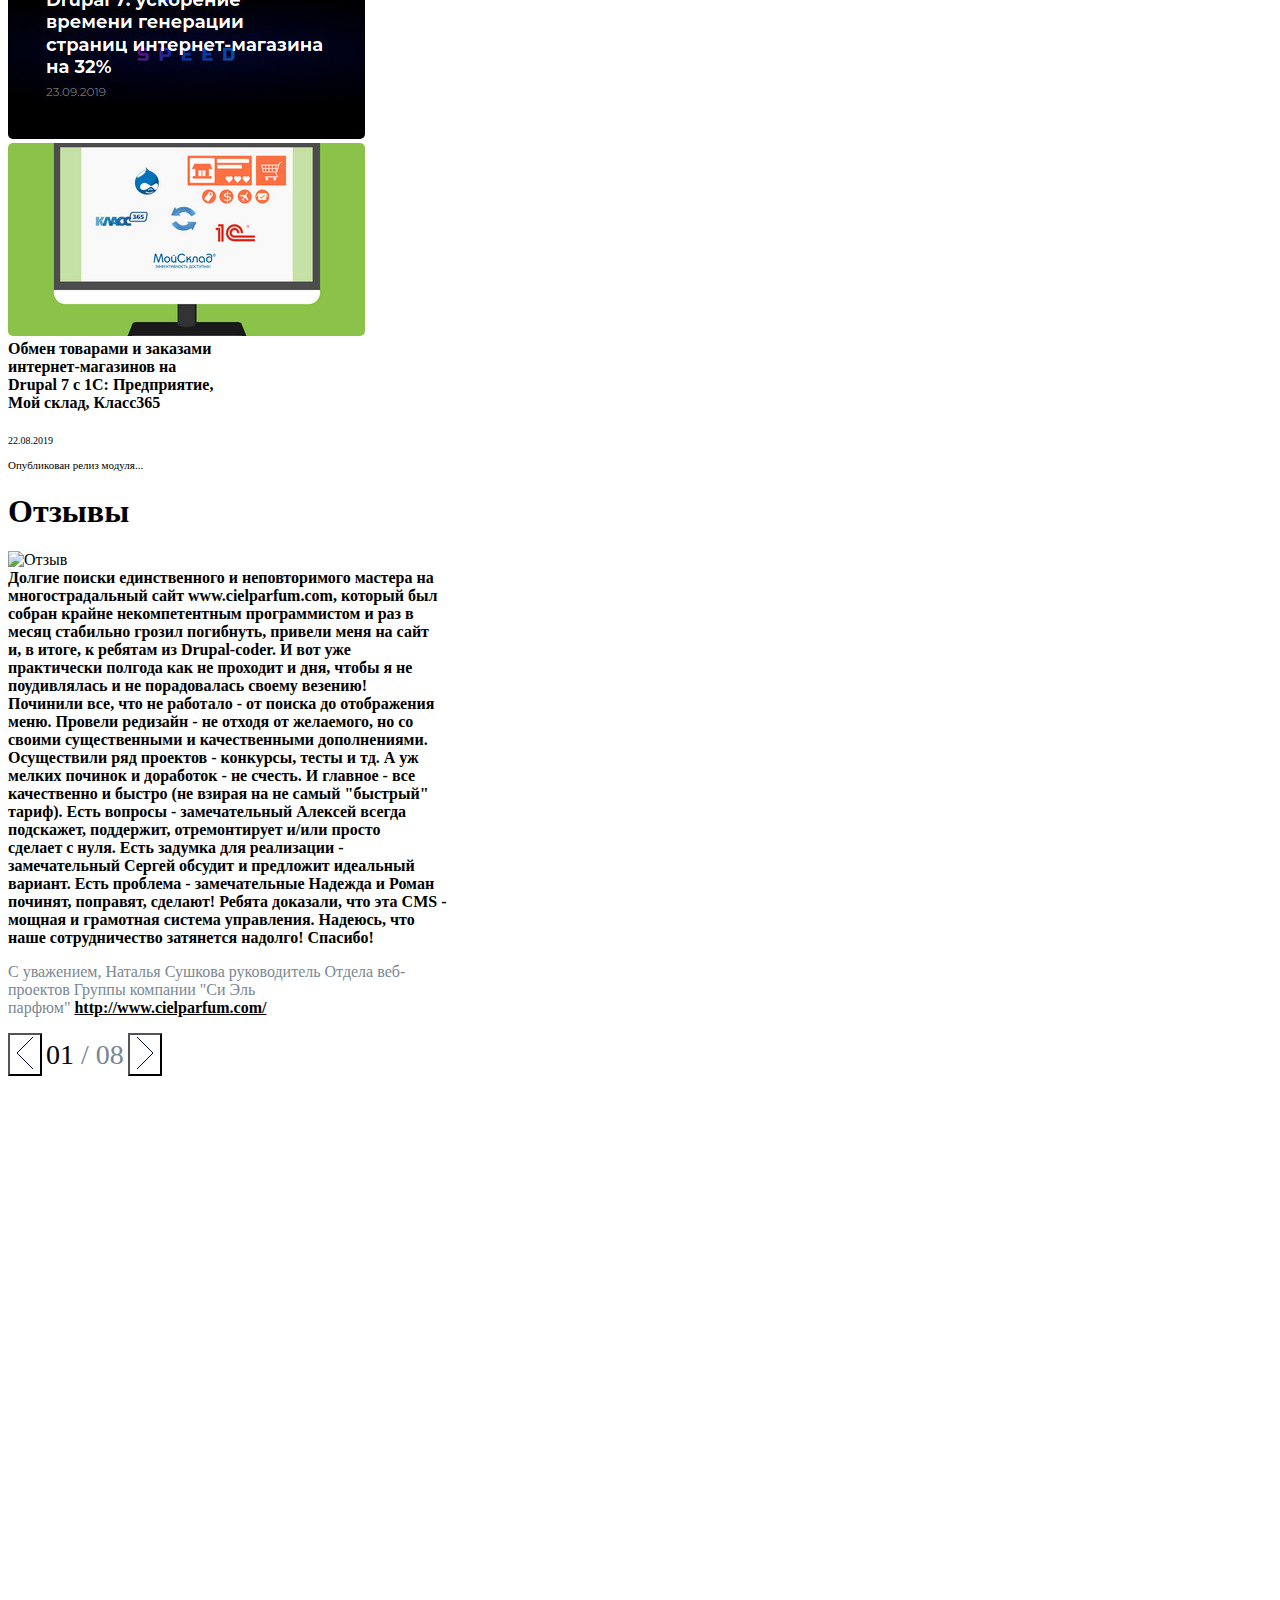
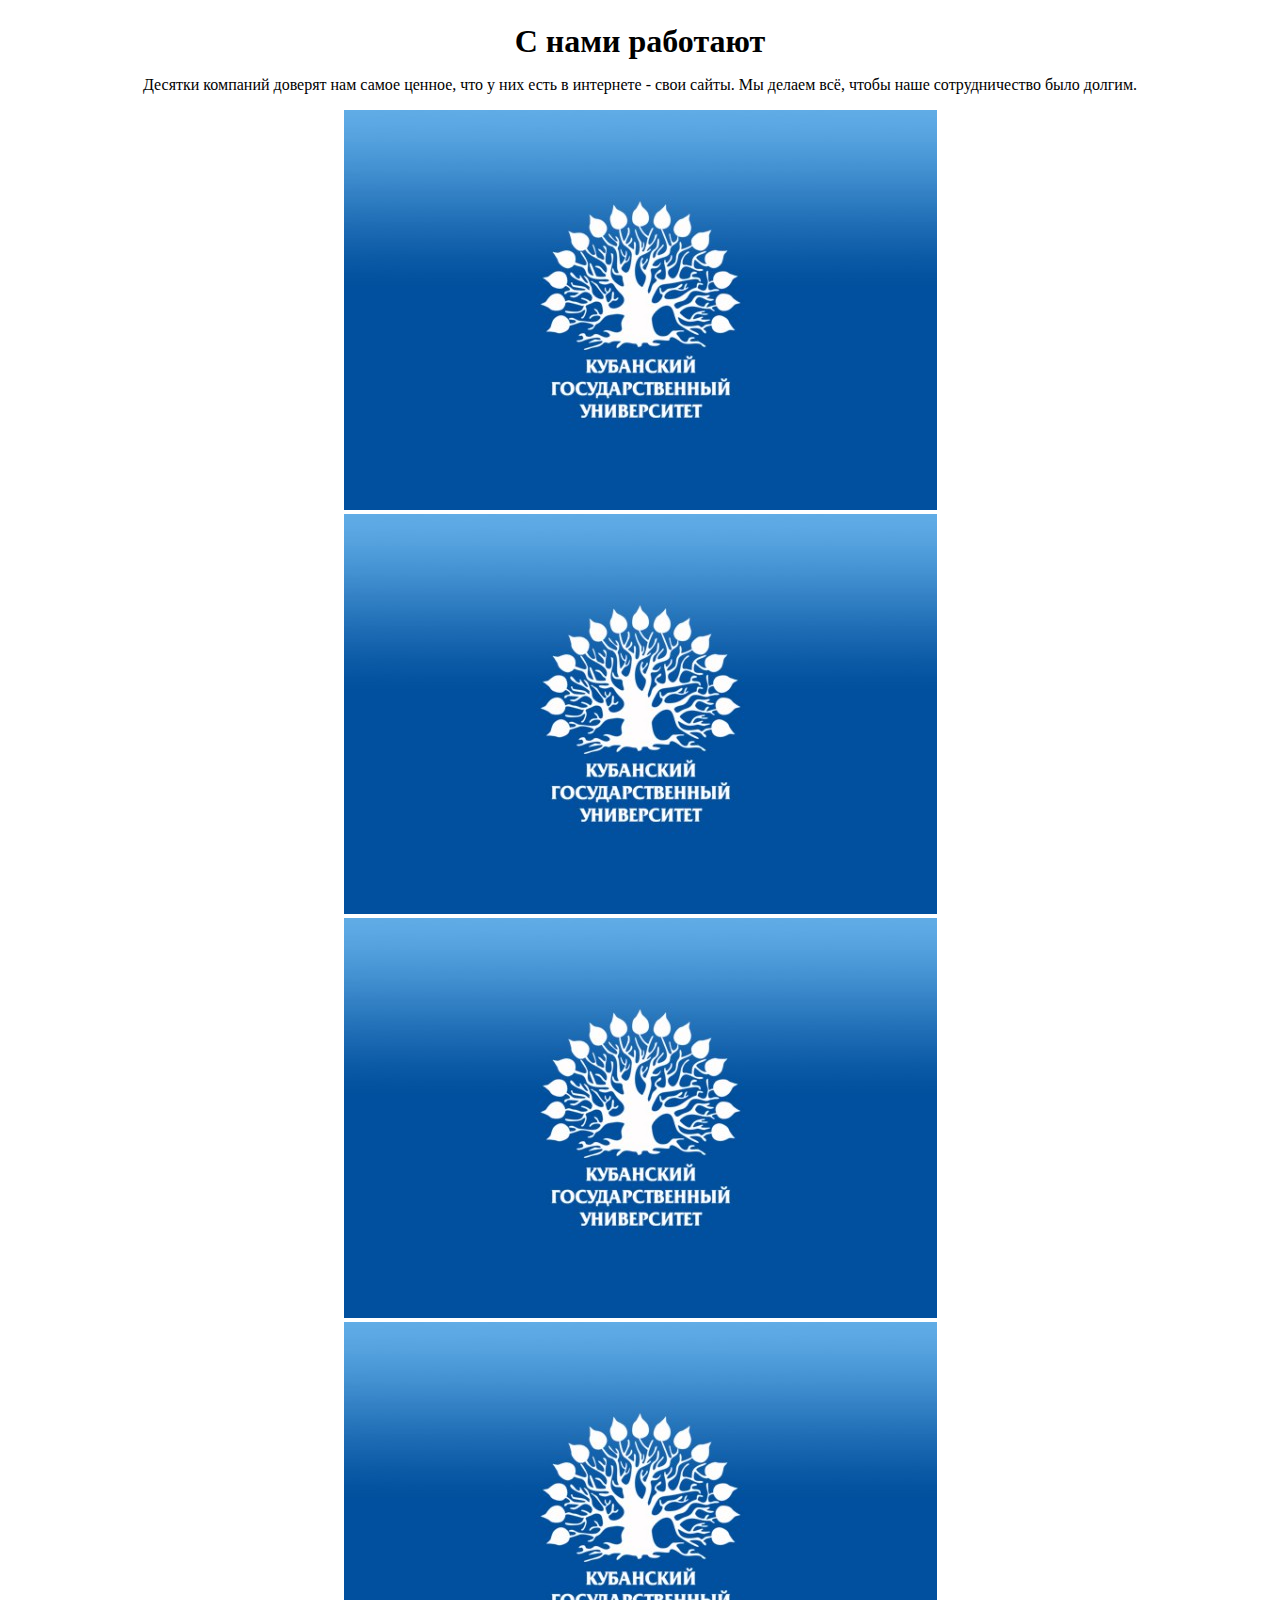
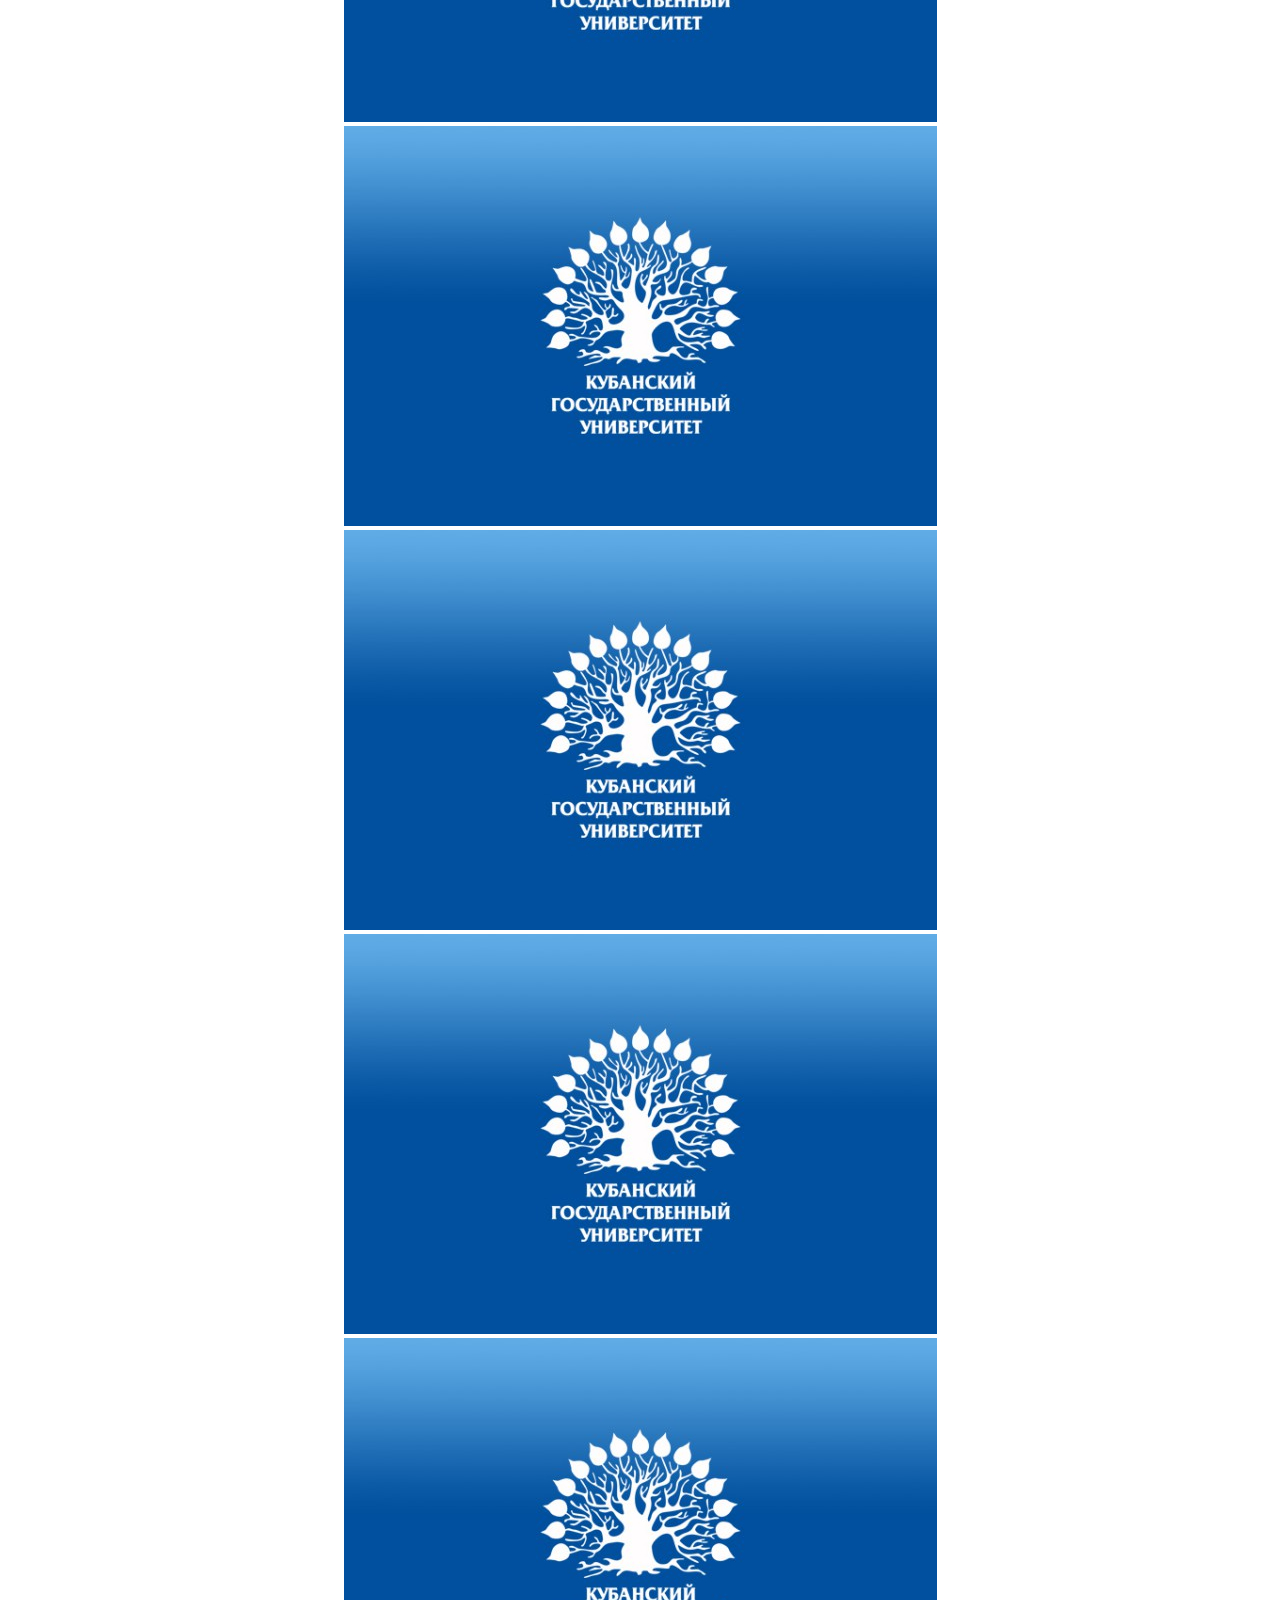
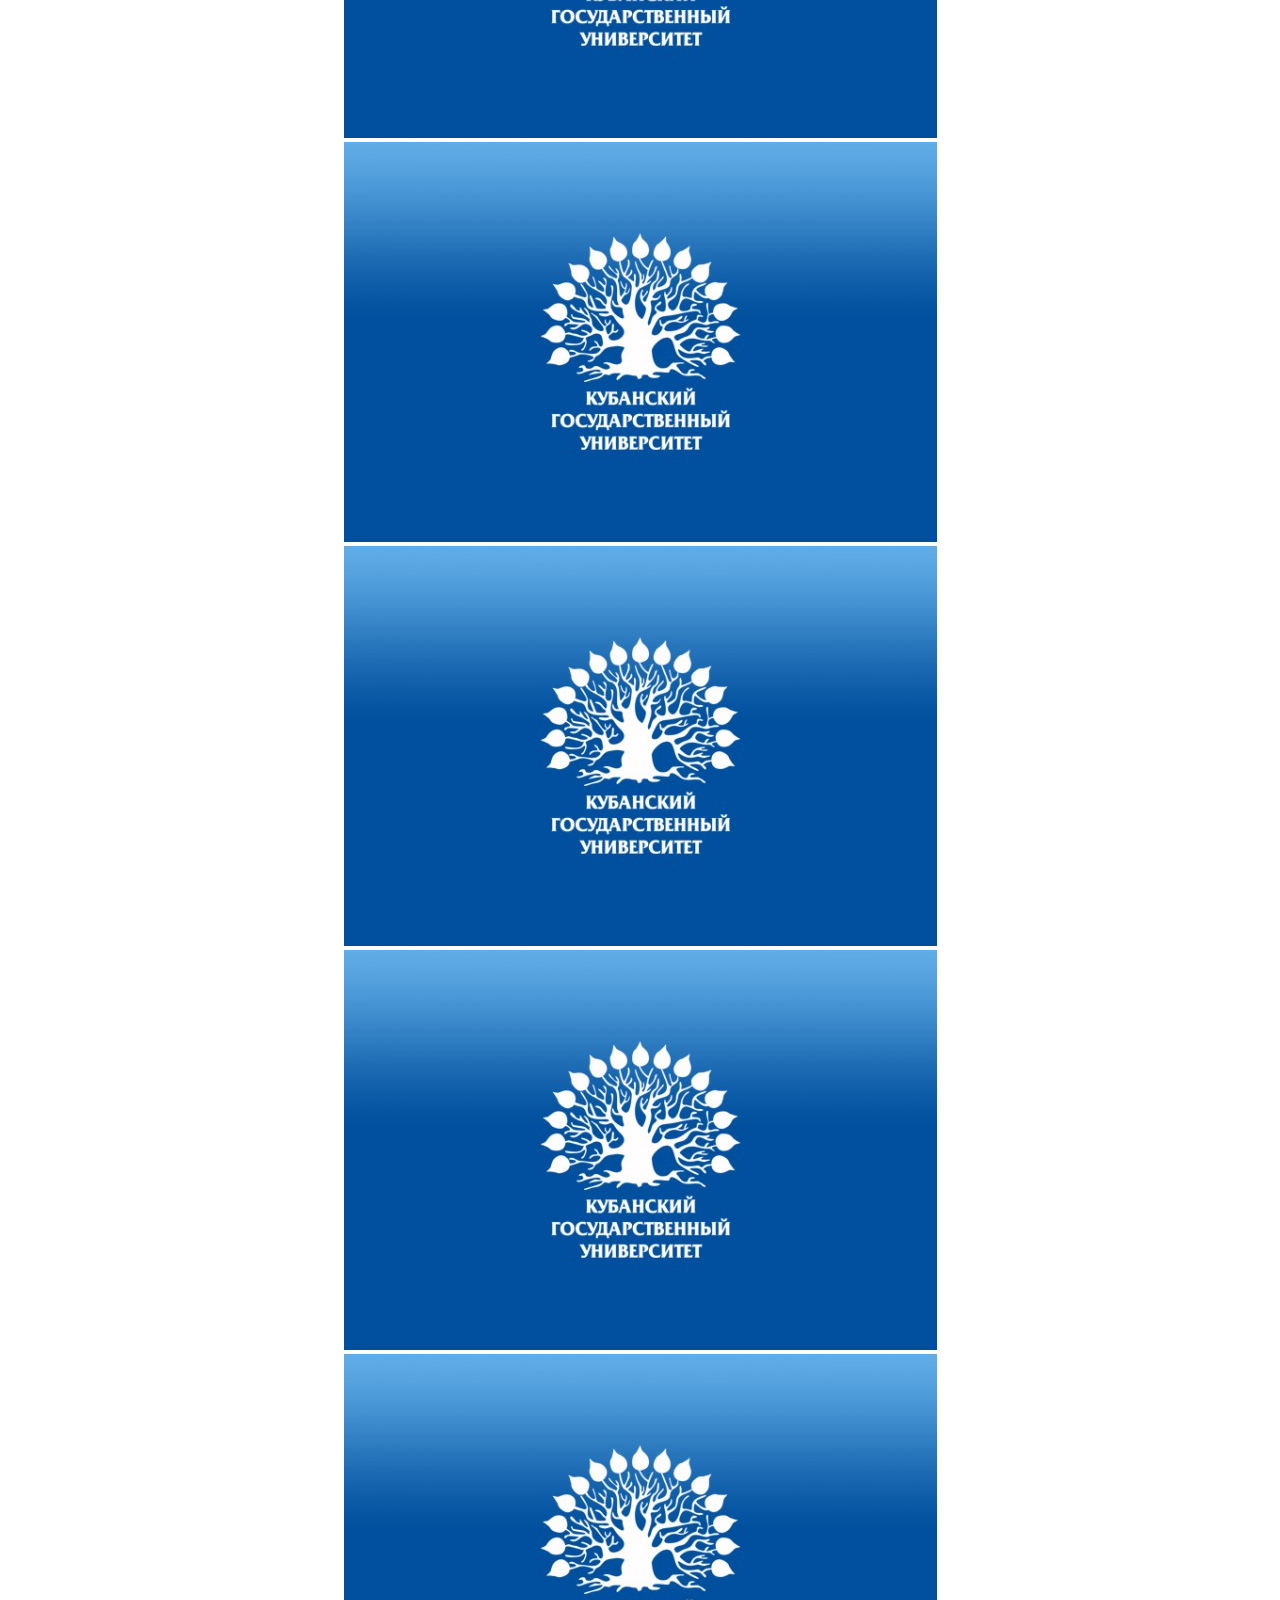
==== commit 25dc0caa: "Update index.html" ====
--- a/index.html
+++ b/index.html
@@ -12,7 +12,7 @@
   <script src="https://cdn.jsdelivr.net/npm/slick-carousel@1.8.1/slick/slick.min.js"></script>
   <script src="https://cdn.jsdelivr.net/npm/vue@2/dist/vue.js"></script>
   <script src="https://unpkg.com/@babel/standalone/babel.min.js"></script>
-  <script src="JavaScript.js"></script>
+  <script src="ProjectJS.js"></script>
   <title>Проект</title>
 </head>
 <body>
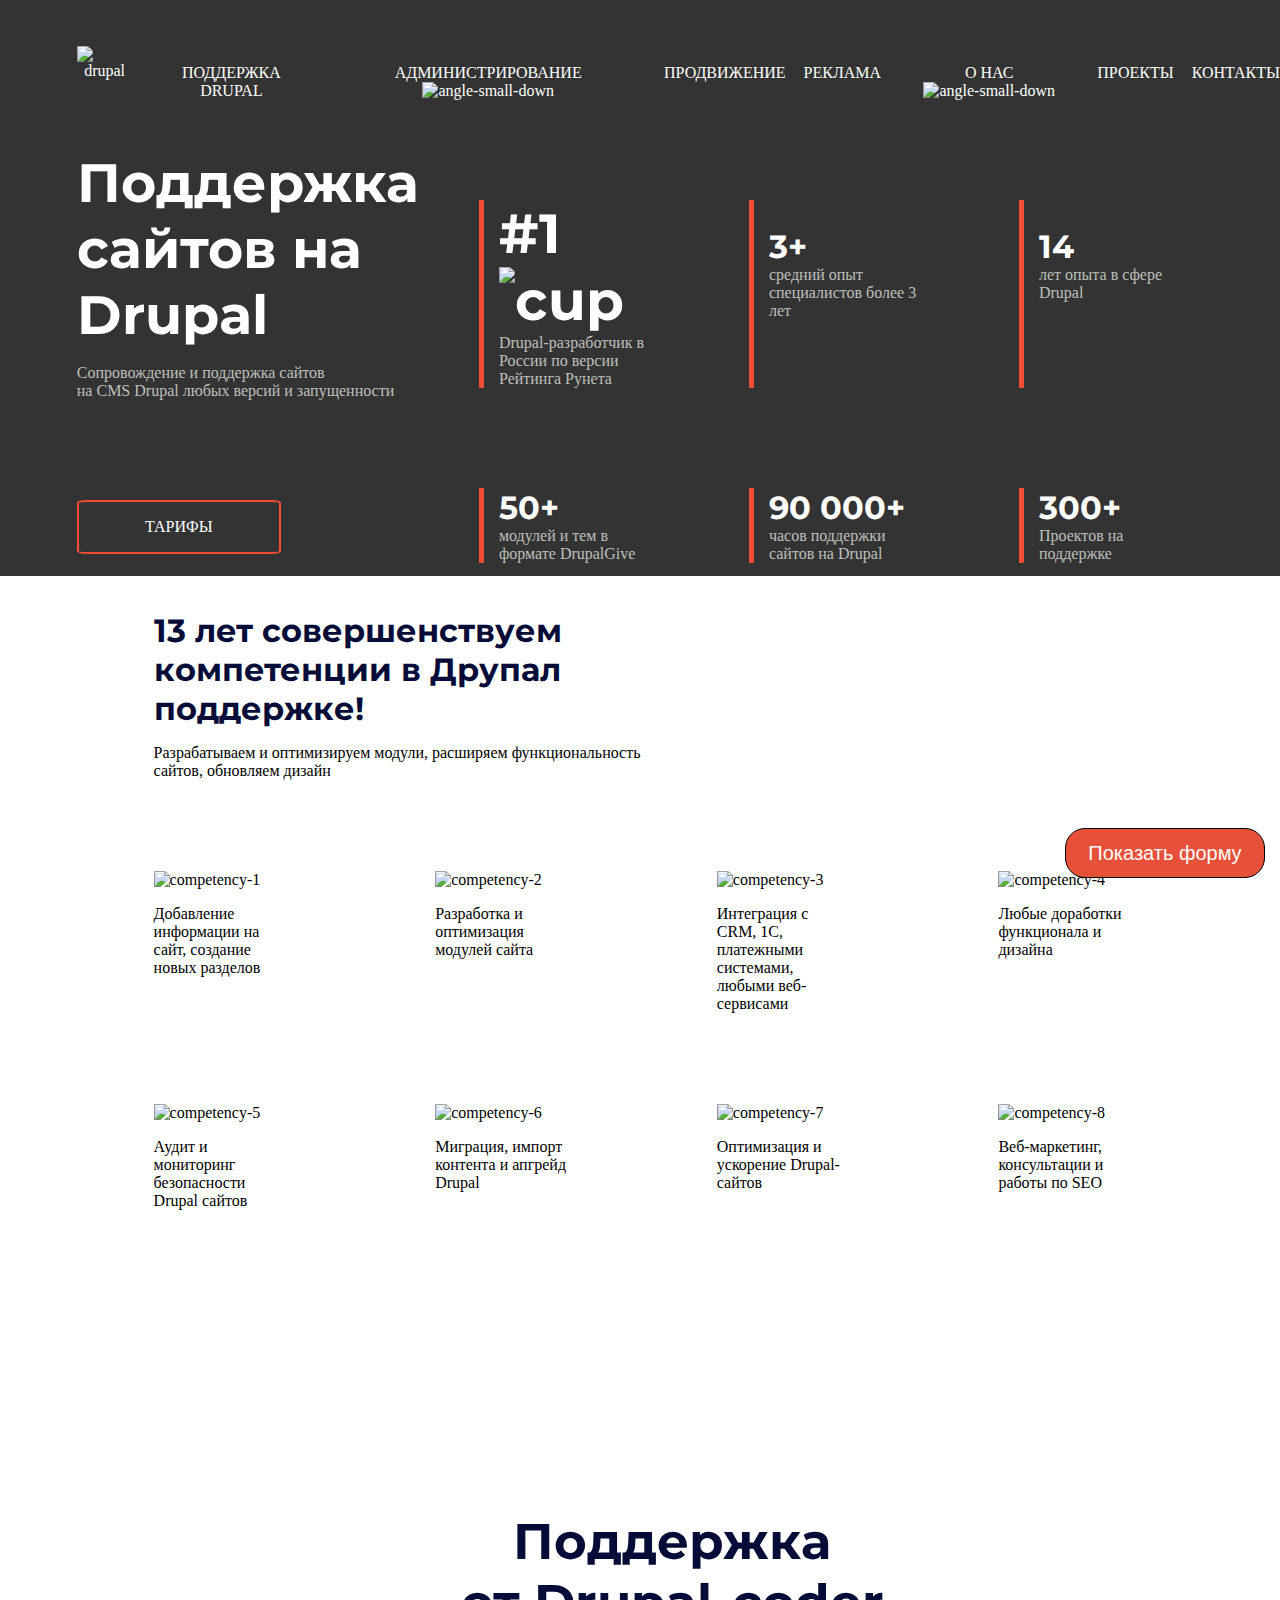
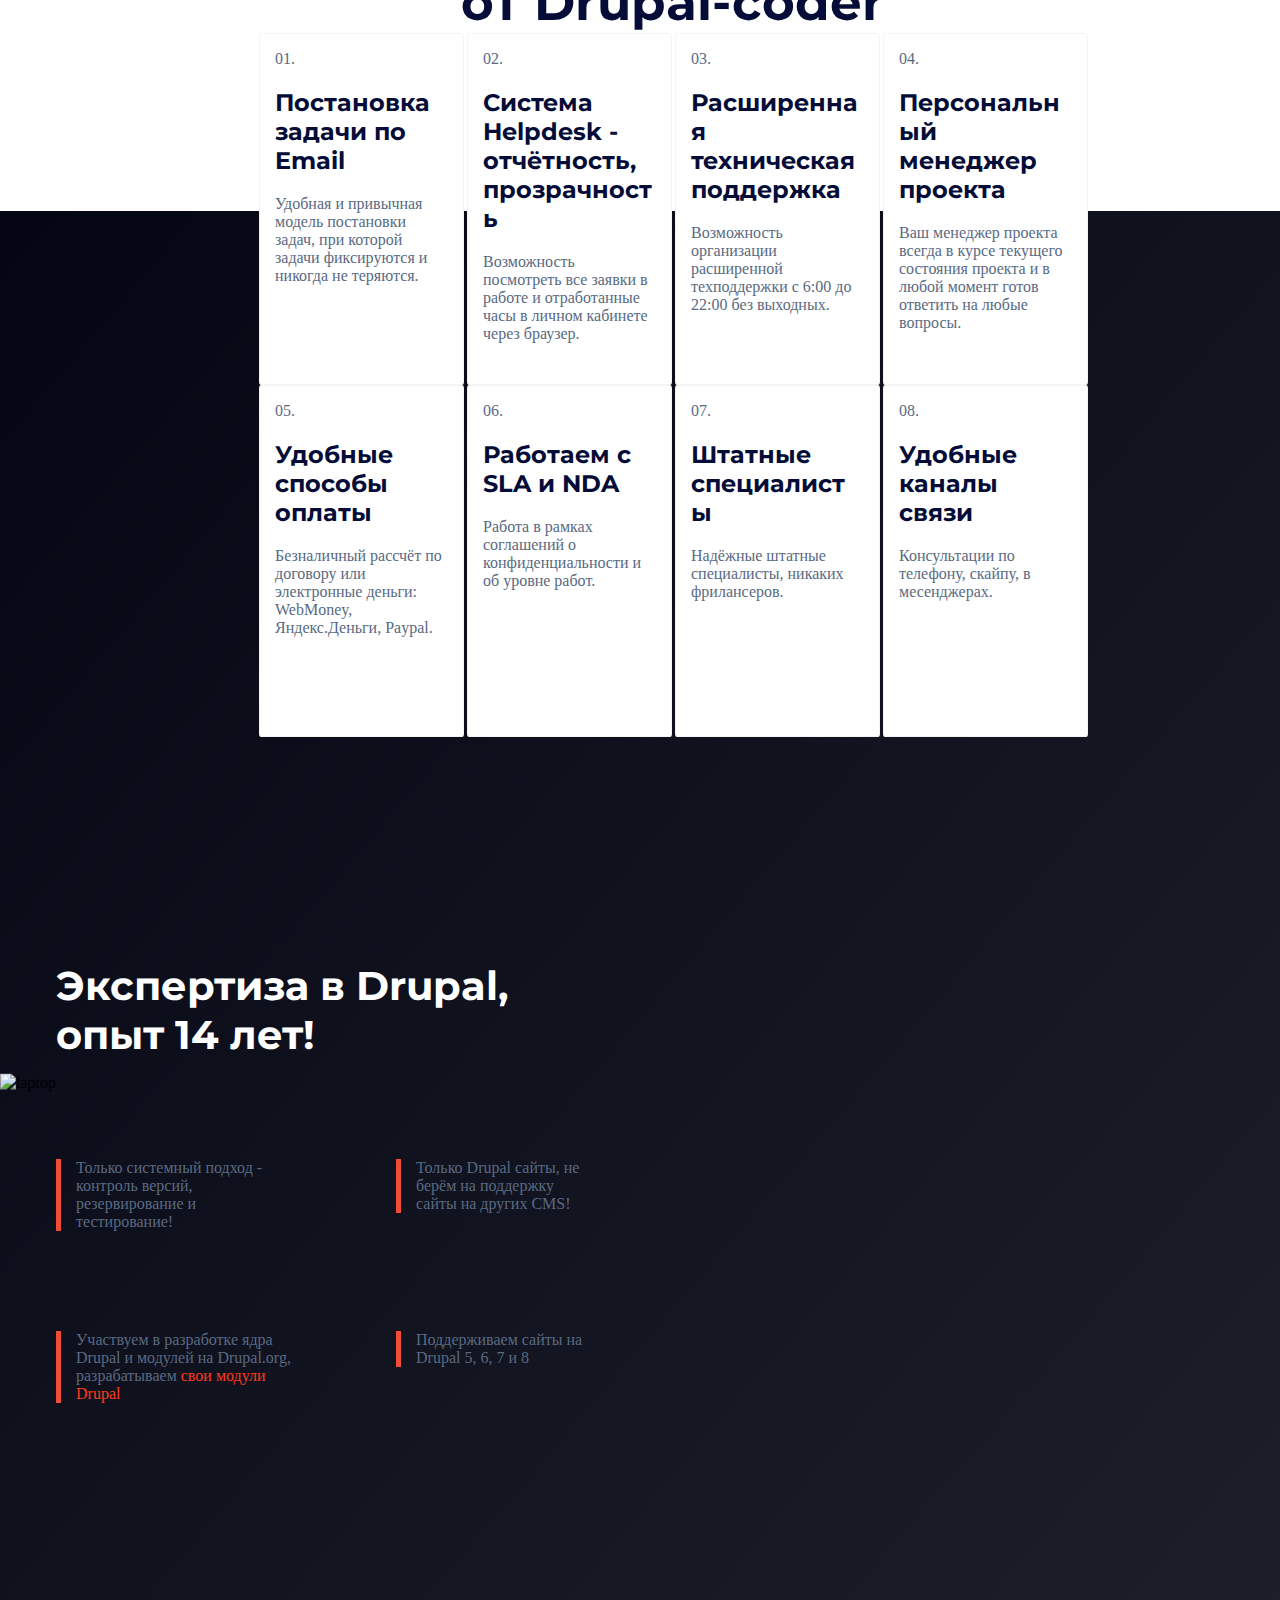
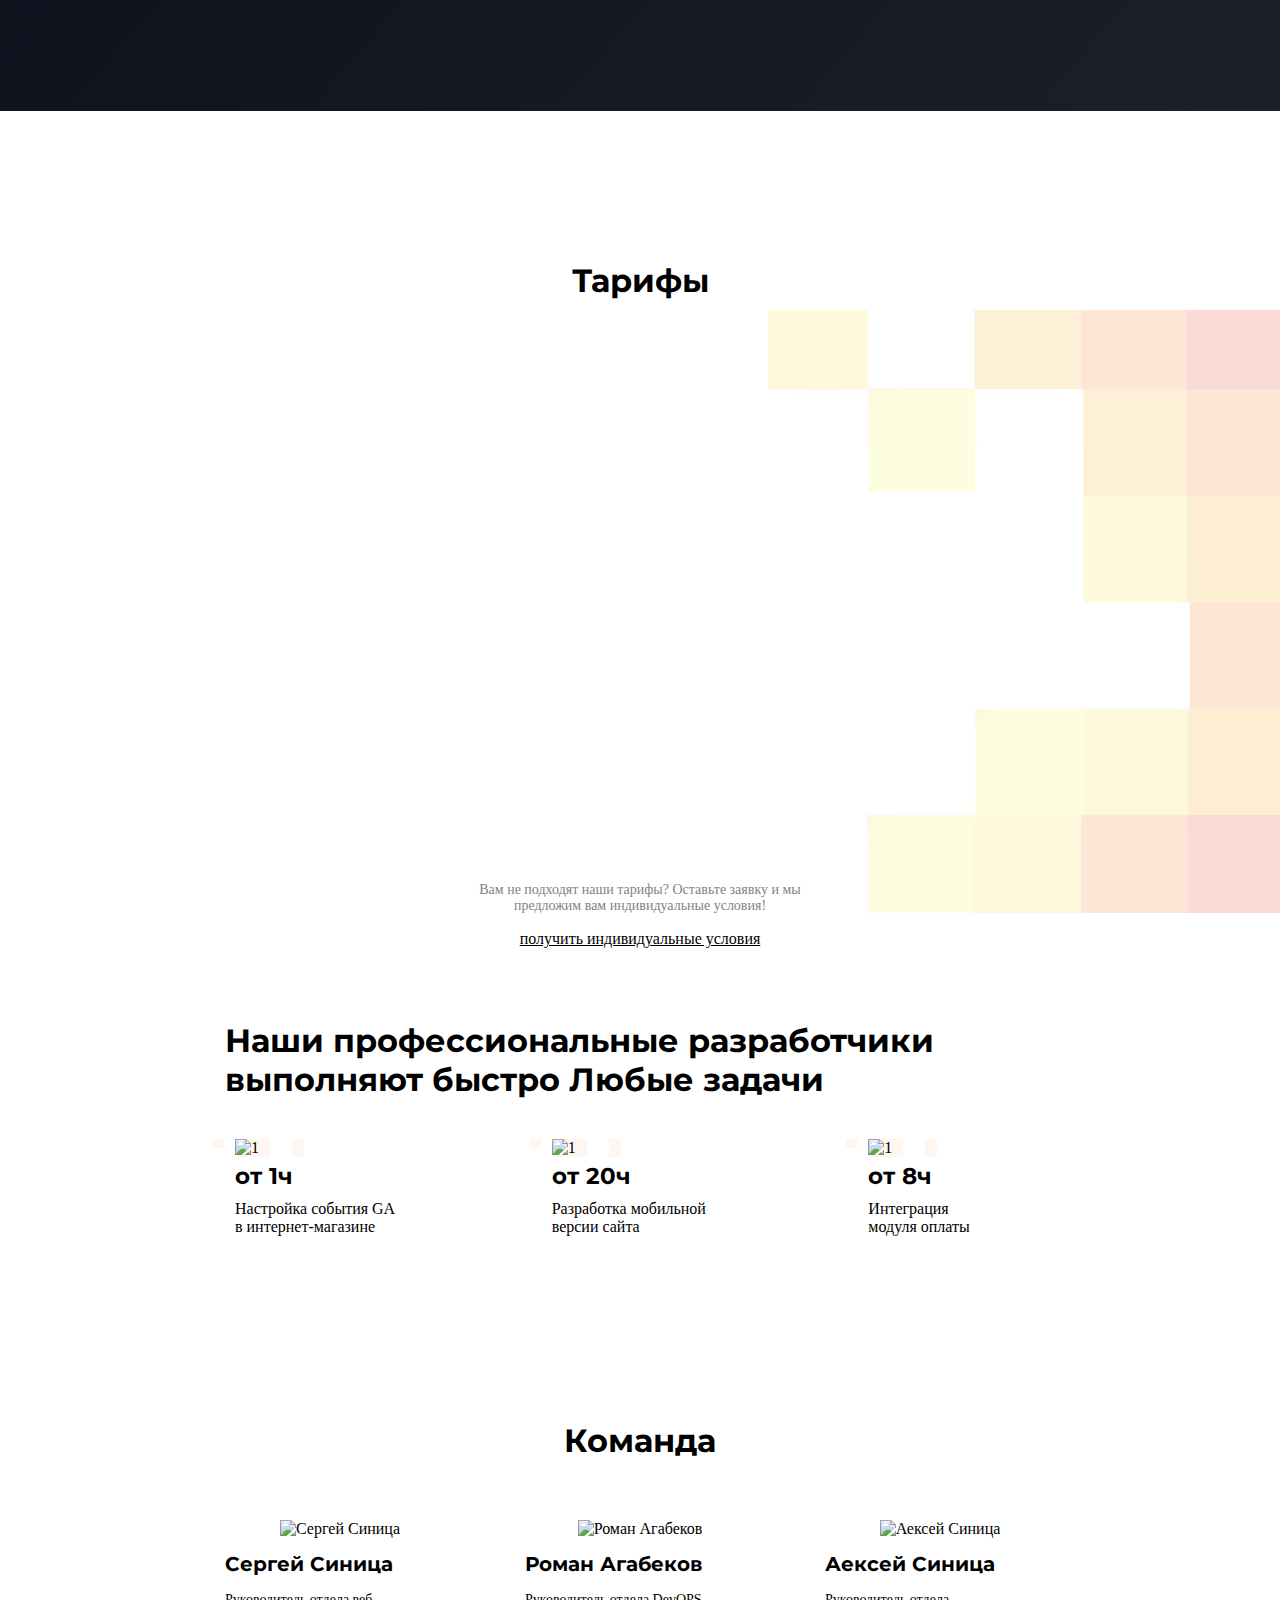
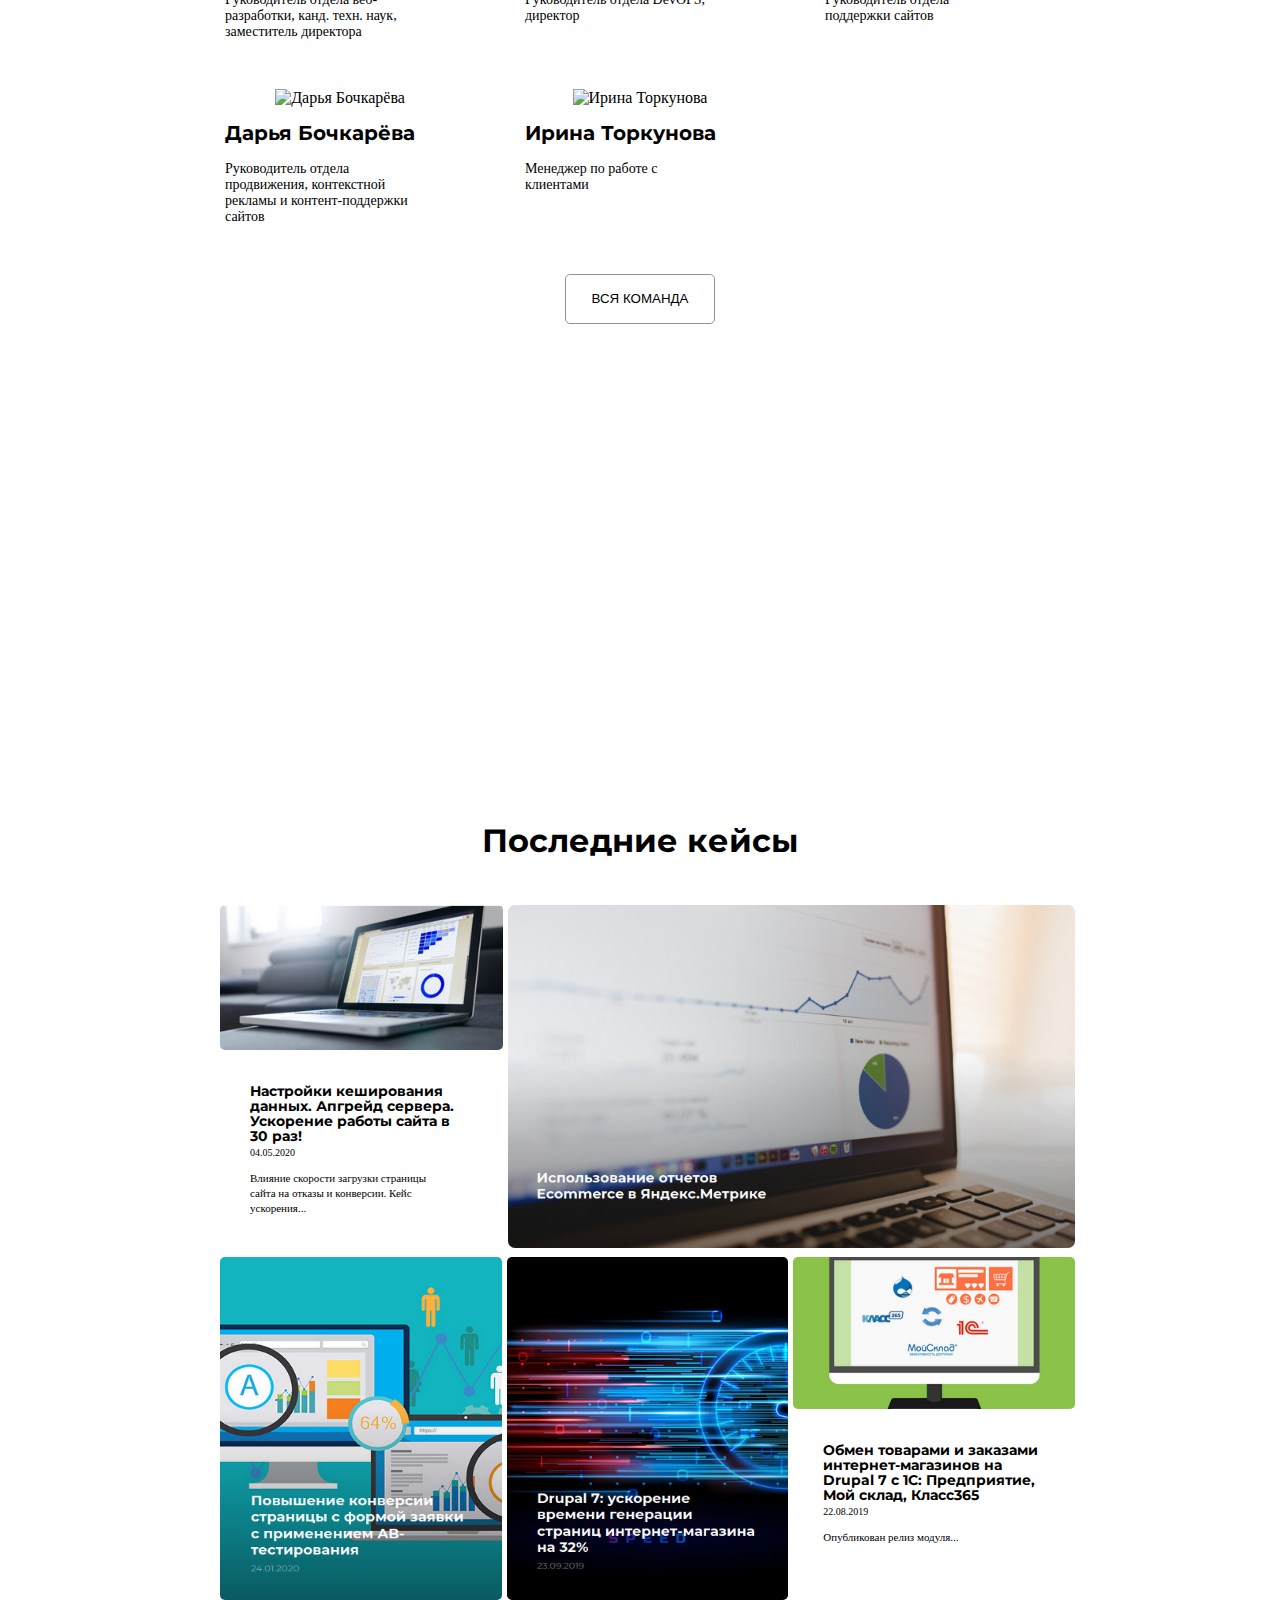
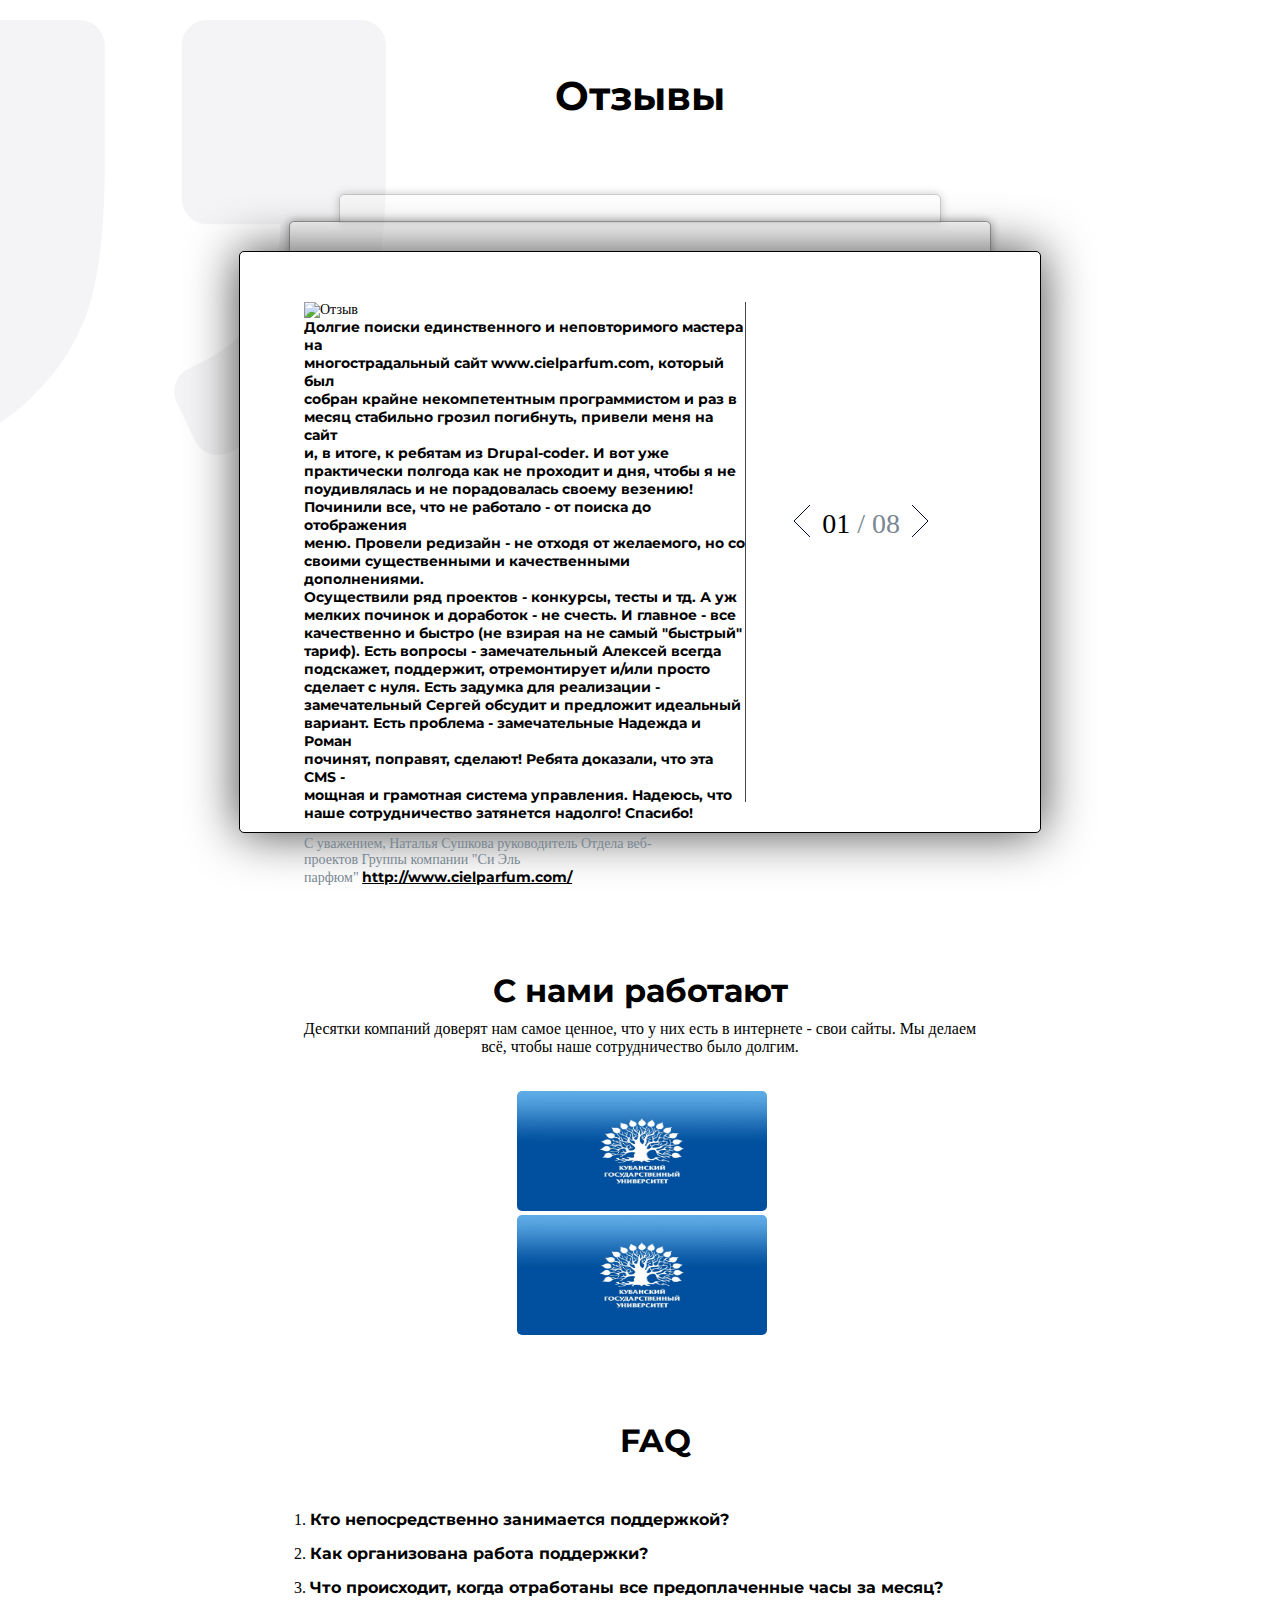
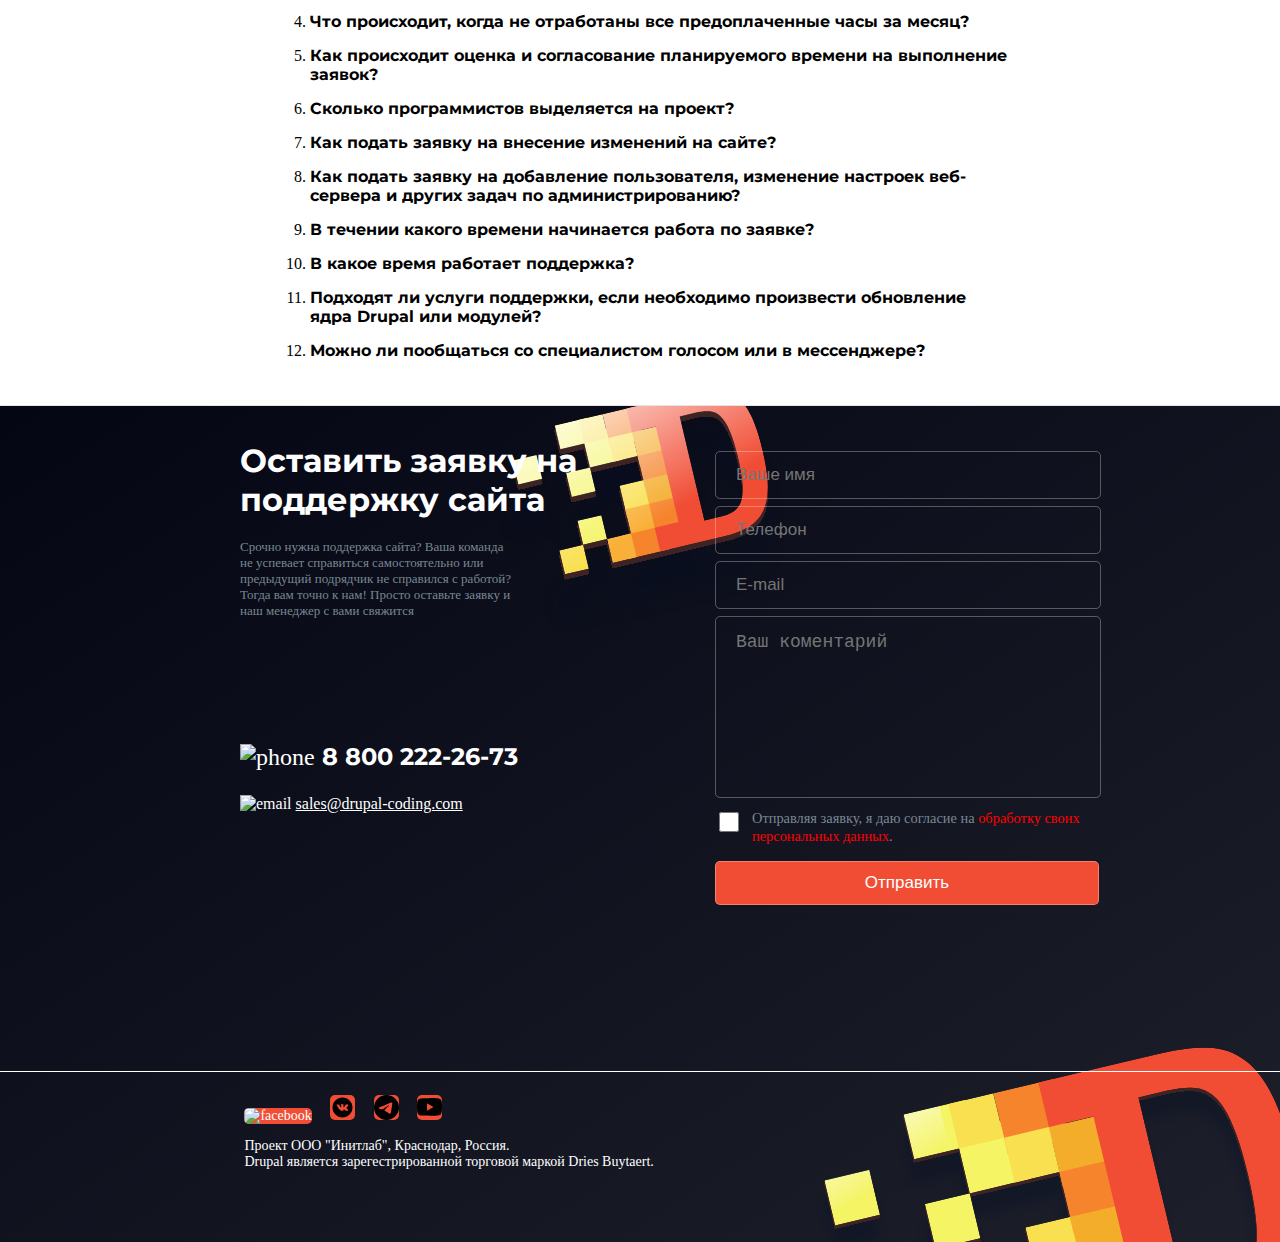
==== commit a2471d37: "animate_form" ====
--- a/index.html
+++ b/index.html
@@ -3,7 +3,7 @@
 <head>
   <meta charset="UTF-8">
   <meta name="viewport" content="width=device-width, initial-scale=1.0">
-  <link rel="stylesheet" href="style.css">
+  <link rel="stylesheet" href="projectstyle.css">
   <script src="script/ResizeSensor.js"></script>
   <script src="script/ElementQueries.js"></script>
   <script src="https://cdn.jsdelivr.net/npm/jquery@3.6.0/dist/jquery.min.js"></script>
@@ -16,49 +16,55 @@
   <title>Проект</title>
 </head>
 <body>
-    <div id="dop_form">
-      <h1 style="text-align: center; font-size: 22px; margin-top: 15px; color: white; margin-bottom: 20px;">Заполните форму</h1>
-        <form name="dop_form" id="app" @submit="checkForm" action="https://formcarry.com/s/t0cMGUzNR" method="POST" accept-charset="UTF-8" style="width: calc(25vw - 40px); height: 100%; margin-left: calc(7vw);">
-          <p id="errors" v-if="errors.length" style="color: white; margin-top: 0px; margin-bottom: 10px;">
-            <b>Пожалуйста исправьте указанные ошибки:</b>
-            <ul style="color: rgb(255, 0, 0); margin-top: 0px;">
-              <li v-for="error in errors" style="margin-bottom: 0px;">{{ error }}</li>
-            </ul>
-          </p>
-          <p id="mess_good" style="color: greenyellow; text-align: center;">Ваше сообщение удачно отправлено!</p>
-          <p id="mess_error" style="color: rgb(255, 0, 0); text-align: center;">Ваше сообщение не отправлено. Попробуйте ещё раз!</p>
+    
+    <div class="MyOverlay">
+      <div id="close_overlay">
+        <button id="close_overlay_btn">
+          Закрыть форму
+        </button>
+      </div>
+      <div id="dop_form">
+        <h1 style="text-align: center; font-size: 22px; margin-top: 15px; color: white; margin-bottom: 20px;">Заполните форму</h1>
+          <form name="dop_form" id="app" @submit="checkForm" action="https://formcarry.com/s/t0cMGUzNR" method="POST" accept-charset="UTF-8" style="width: calc(25vw - 40px); height: 100%; margin-left: calc(7vw);">
+            <p id="errors" v-if="errors.length" style="color: white; margin-top: 0px; margin-bottom: 10px;">
+              <b>Пожалуйста исправьте указанные ошибки:</b>
+              <ul style="color: rgb(255, 0, 0); margin-top: 0px;">
+                <li v-for="error in errors" style="margin-bottom: 0px;">{{ error }}</li>
+              </ul>
+            </p>
+            <p id="mess_good" style="color: greenyellow; text-align: center;">Ваше сообщение удачно отправлено!</p>
+            <p id="mess_error" style="color: rgb(255, 0, 0); text-align: center;">Ваше сообщение не отправлено. Попробуйте ещё раз!</p>
+          
+            <p style="margin-bottom: 0px; margin-top: 0px;">
+              <input id="form_2_name" type="text" name="name" v-model="name" placeholder="Ваше имя" maxlength="35" style="width: calc(25vw - 40px); font-size: 17px; padding: 5px 20px; margin-bottom: 7px; border: 1px solid rgba(256, 256, 256, 0.3); border-radius: 5px; line-height: 1.2; height: 36px; background-color: rgb(121, 135,146,0); color: white; border: 1px solid rgba(256, 256, 256, 0.3);">
+            </p>
         
-          <p style="margin-bottom: 0px; margin-top: 0px;">
-            <input id="form_2_name" type="text" name="name" v-model="name" placeholder="Ваше имя" maxlength="35" style="width: calc(25vw - 40px); font-size: 17px; padding: 5px 20px; margin-bottom: 7px; border: 1px solid rgba(256, 256, 256, 0.3); border-radius: 5px; line-height: 1.2; height: 36px; background-color: rgb(121, 135,146,0); color: white; border: 1px solid rgba(256, 256, 256, 0.3);">
-          </p>
+            <p style="margin-top: 0px; margin-bottom: 0px;">
+              <input id="number_polz" type="text" name="number" v-model="number" placeholder="Телефон" maxlength="15" style="width: calc(25vw - 40px); font-size: 17px; padding: 5px 20px; margin-bottom: 7px; border: 1px solid rgba(256, 256, 256, 0.3); border-radius: 5px; line-height: 1.2; height: 36px; background-color: rgb(121, 135,146,0); color: white; border: 1px solid rgba(256, 256, 256, 0.3);">
+            </p>
+        
+            <p style="margin-top: 0px; margin-bottom: 0px;">
+              <input id="email_polz" type="email" name="email" v-model="email" placeholder="E-mail" style="width: calc(25vw - 40px); font-size: 17px; padding: 5px 20px; margin-bottom: 7px; border: 1px solid rgba(256, 256, 256, 0.3); border-radius: 5px; line-height: 1.2; height: 36px; background-color: rgb(121, 135,146,0); color: white; border: 1px solid rgba(256, 256, 256, 0.3);">
+            </p>
+        
+            <p style="margin-top: 0px; margin-bottom: 0px;">
+              <textarea id="message_polz" name="message" v-model="message" placeholder="Ваш коментарий" style="width: calc(25vw - 40px); font-size: 18px; padding: 15px 20px; margin-bottom: 7px; border: 1px solid rgba(256, 256, 256, 0.3); border-radius: 5px; line-height: 1.2; height: 150px; background-color: rgb(121, 135,146,0); color: white; border: 1px solid rgba(256, 256, 256, 0.3); resize: none;"></textarea>
+            </p>
       
-          <p style="margin-top: 0px; margin-bottom: 0px;">
-            <input id="number_polz" type="text" name="number" v-model="number" placeholder="Телефон" maxlength="15" style="width: calc(25vw - 40px); font-size: 17px; padding: 5px 20px; margin-bottom: 7px; border: 1px solid rgba(256, 256, 256, 0.3); border-radius: 5px; line-height: 1.2; height: 36px; background-color: rgb(121, 135,146,0); color: white; border: 1px solid rgba(256, 256, 256, 0.3);">
-          </p>
-      
-          <p style="margin-top: 0px; margin-bottom: 0px;">
-            <input id="email_polz" type="email" name="email" v-model="email" placeholder="E-mail" style="width: calc(25vw - 40px); font-size: 17px; padding: 5px 20px; margin-bottom: 7px; border: 1px solid rgba(256, 256, 256, 0.3); border-radius: 5px; line-height: 1.2; height: 36px; background-color: rgb(121, 135,146,0); color: white; border: 1px solid rgba(256, 256, 256, 0.3);">
-          </p>
-      
-          <p style="margin-top: 0px; margin-bottom: 0px;">
-            <textarea id="message_polz" name="message" v-model="message" placeholder="Ваш коментарий" style="width: calc(25vw - 40px); font-size: 18px; padding: 15px 20px; margin-bottom: 7px; border: 1px solid rgba(256, 256, 256, 0.3); border-radius: 5px; line-height: 1.2; height: 150px; background-color: rgb(121, 135,146,0); color: white; border: 1px solid rgba(256, 256, 256, 0.3); resize: none;"></textarea>
-          </p>
-    
-          <div style="display: flex; flex-direction: row; font-size: 13px;">
-              <div style="margin-right: 5px;">
-                <input id="checkbox_polz" type="checkbox" v-model="checkbox" name="checkbox" style="vertical-align: top; height: 20px; width: 20px; font-size: 17px; margin-bottom: 7px; border: 1px solid rgba(256, 256, 256, 0.3); border-radius: 5px; line-height: 1.2; background-color: rgb(121, 135,146,0); color: white; border: 1px solid rgba(256, 256, 256, 0.3);">
-              </div>
-              <div >
-                <label id="Label_3" style="color: rgb(121, 135,146); width: 200px;"> Отправляя заявку, я даю согласие на <a style="color: red;">обработку своих персональных данных</a>.</label>  
-              </div>
-          </div>
-
-          <p style="text-align: center;">
-            <input id="Lete" type="submit" value="Отправить" style="background-color: rgb(241, 77,52); color: white; width: 25vw; font-size: 17px; margin-bottom: 7px; border: 1px solid rgba(256, 256, 256, 0.3); border-radius: 5px; border: 1px solid rgba(256, 256, 256, 0.3);">
-          </p>
-       </form>
-    </div>
-    <div class="MyOverlay">
+            <div style="display: flex; flex-direction: row; font-size: 13px;">
+                <div style="margin-right: 5px;">
+                  <input id="checkbox_polz" type="checkbox" v-model="checkbox" name="checkbox" style="vertical-align: top; height: 20px; width: 20px; font-size: 17px; margin-bottom: 7px; border: 1px solid rgba(256, 256, 256, 0.3); border-radius: 5px; line-height: 1.2; background-color: rgb(121, 135,146,0); color: white; border: 1px solid rgba(256, 256, 256, 0.3);">
+                </div>
+                <div >
+                  <label id="Label_3" style="color: rgb(121, 135,146); width: 200px;"> Отправляя заявку, я даю согласие на <a style="color: red;">обработку своих персональных данных</a>.</label>  
+                </div>
+            </div>
+  
+            <p style="text-align: center;">
+              <input id="Lete" type="submit" value="Отправить" style="background-color: rgb(241, 77,52); color: white; width: 25vw; font-size: 17px; margin-bottom: 7px; border: 1px solid rgba(256, 256, 256, 0.3); border-radius: 5px; border: 1px solid rgba(256, 256, 256, 0.3);">
+            </p>
+         </form>
+      </div>
     </div>
     <button id="form_btn">Показать форму</button>
 
--- a/projectstyle.css
+++ b/projectstyle.css
@@ -0,0 +1,1477 @@
+@import url('https://fonts.googleapis.com/css?family=Montserrat:100,100i,200,200i,300,300i,400,400i,500,500i,600,600i,700,700i,800,800i,900,900i&display=swap&subset=cyrillic');    
+
+body {
+    padding:0;
+    margin: 0;
+    font-family: 'Montserrat';
+}
+@font-face {
+    font-family: 'Montserrat';
+    src: local('Montserrat Regular'), local('Montserrat-Regular'), url('http://hb.bizmrg.com/fonts/montserrat/400.woff2') format('woff2'), url('http://hb.bizmrg.com/fonts/montserrat/400.woff') format('woff');
+}  
+
+.fullscreen-bg {
+    overflow: hidden;
+    position: relative;
+    height: 100%;
+    width: 100%;
+    padding-top:45%;
+}
+ 
+.fullscreen-bg__video {
+    position: absolute;
+    top: 0;
+    left: 0;
+    z-index: -1;
+    width: 100%;
+}
+
+.overlay {
+    background: rgba(0, 0, 0, 0.8);
+    color: rgb(255, 255, 255);
+    position: absolute;
+    top:0;
+    left:0;
+    width: 100%;
+    height: 100%;
+    z-index: 4;
+}
+.overlay > * {
+    margin-left: 6%;
+}
+#Drupal {
+    margin-top: -2vh;
+}
+#Drupal, #sup-drupal, #Admin, #Prodvig, #Advertise, #About, #Projects {
+    margin-right: 2vh;
+    transition: all .25s;
+}
+#Contacts{
+    transition: all .25s;
+}
+#Drupal:hover, #sup-drupal:hover, #Prodvig:hover, #Advertise:hover, #Projects:hover, #Contacts:hover {
+    text-decoration: underline 5px rgb(241,77,52);
+
+}
+.menu {
+    display: flex;
+    width: 94%;
+    margin-top: 5vw;
+    text-align: center;
+}
+.menu_2 {
+    display: flex;
+    margin-top: 50px;
+}
+.exp {
+    border-left: 5px solid rgb(241,77,52);
+    width: 150px;
+    margin-right: 100px;
+    margin-top: 100px;
+    padding-left: 15px; 
+}
+.exp_new{
+    border-left: 5px solid rgb(241,77,52);
+    width: 150px;
+    margin-right: 100px;
+    margin-top: 100px;
+    padding-left: 15px; 
+    color: rgb(89, 106, 130);
+    overflow: hidden;
+	word-wrap: break-word;
+	height: 50%;
+}
+#tarif {
+    width:200px;
+    height: 50px;
+    border: 2px solid rgb(241,77,52);
+    border-radius: 5%;
+    display: flex;
+    justify-content: center;
+    align-items: center;
+    margin-top: 100px;
+}
+.exp_menu {
+    margin-left: 5%;
+    margin-top: -50px;
+}
+#exp_2, #exp_3 {
+    padding-top: 27px;
+}
+h1 {
+    margin: 0;
+}
+.competency {
+    max-width: 100%;
+    height: 1200px;
+    padding-left: 12%;
+    padding-top: 35px;
+    overflow: hidden;
+}
+.competency_img {
+    position: relative;
+    width: 170px;
+    margin-right: 150px;
+    margin-top: 75px;
+}
+.competency_img::after {
+    content: "";
+    background: url(img/drupal-coder.svg) no-repeat;
+    opacity: 0.1;
+    top: 10px;
+    left: -75px;
+    bottom: 0;
+    right: 0;
+    position: absolute;
+    z-index: -1;  
+    background-size: 700px; 
+}
+
+.pod-drupal-flex {
+    display: flex;
+    flex-direction: column;
+    transform: translateY(-300px);
+    align-items: center;
+    max-width: 100%;
+}
+.pod-drupal-flex-img {
+    display: flex;
+}
+.color-blue {
+    color: rgb(4,12,55);
+}
+.color-grey {
+    color: rgb(89, 106, 130);
+}
+.pod-support {
+    width: calc(25% - 3px);
+    height: 350px;  
+    border-radius: 1%;
+    margin-left: 3px;
+    padding-left: 15px;
+    border: .02px solid rgba(241, 241, 241, 0.705);
+    word-wrap: break-word;
+    overflow-y: hidden;
+}
+#pod-support1 {
+    background: url(img/support1.svg) no-repeat bottom right, white;
+}
+#pod-support2 {
+    background: url(img/support2.svg) no-repeat bottom right, white;
+}
+#pod-support3 {
+    background: url(img/support3.svg) no-repeat bottom right, white;
+}
+#pod-support4 {
+    background: url(img/support4.svg) no-repeat bottom right, white;
+}
+#pod-support5 {
+    background: url(img/support5.svg) no-repeat bottom right, white;
+}
+#pod-support6 {
+    background: url(img/support6.svg) no-repeat bottom right, white;
+}
+#pod-support7 {
+    background: url(img/support7.svg) no-repeat bottom right, white;
+}
+#pod-support8 {
+    background: url(img/support8.svg) no-repeat bottom right, white;
+}
+#Admin-menu, #About-menu {
+    background: rgb(241,77,52);
+    text-align: left;
+    padding-top: 5px;
+    padding-bottom: 5px;
+    position: absolute;
+    display: none;
+}
+.Admin-menu, .About-menu {
+    padding-left: 25px;
+    padding-right: 25px;
+    padding-top: 2px;
+    padding-bottom: 2px;
+    max-width:100%;
+}
+.Admin-menu:hover, .About-menu:hover {
+    background: rgb(209, 48, 24);
+    text-decoration: none;
+}
+
+.pod-drupal-flex {
+    width: 65%;
+    margin-left: 20%;
+    margin-right: 20%;
+}
+.pod-drupal-flex-img {
+    width: 100%;
+    max-width: 100%;
+}
+
+.pod-support > * {
+    width: calc(100% - 15px);
+    max-width: calc(100% - 15px);
+}
+
+#form_btn:hover, #Lete {
+    cursor: pointer;
+}
+/*---- Mobile settings ----*/
+.mobile-menu {
+    background-color: black;
+    width: 100%;
+    font-size: 15px;
+    height: auto; 
+    color: white;
+    display: none;
+}  
+
+.poz-mobile {
+    height: 50px;
+    padding-top: 15px;
+    padding-left: 15px;
+    border-bottom: .5px solid rgb(146, 145, 145);
+}
+
+.click-menu-mobile {
+    height: 470px;
+    display: none;
+    overflow: scroll;
+}
+#About-menu-mobile {
+    display: none;
+    padding-left: 30px;
+}
+#Admin-menu-mobile {
+    display: none;
+    padding-left: 30px;
+}
+@media(max-width: 560px) {
+#dop_form {
+    display: none;
+}
+.mobile-menu {
+    display: block;
+}
+}
+.text-com {
+    width: 500px;
+}
+.exp-with-lap {
+    display: flex;
+    height: 50%;
+}
+.exp-with-lap-mobile {
+    display: none;
+}
+
+
+
+
+
+
+
+
+
+
+
+
+.List li{
+    list-style-type: none;
+}
+
+.List li::before{
+    content: url(img/ok.png);
+}
+
+
+.container {
+    display: -webkit-box;
+    display: flex;
+    -webkit-box-align: center;
+            align-items: center;
+    -webkit-box-pack: center;
+            justify-content: center;
+    position: relative;
+}
+.container .ui-card {
+    height: 20rem;
+    width: 12rem;
+    position: relative;
+    z-index: 1;
+    -webkit-transform: scale(0.6) translateY(-2rem);
+            transform: scale(0.6) translateY(-2rem);
+    opacity: 0;
+    cursor: pointer;
+    pointer-events: none;
+    background: #2e5266;
+    background: linear-gradient(to top, #2e5266, #6e8898);
+    -webkit-transition: 1s;
+    transition: 1s;
+  }
+  
+  
+  .container .ui-card.active {
+    z-index: 3;
+    -webkit-transform: scale(1) translateY(0) translateX(0);
+            transform: scale(1) translateY(0) translateX(0);
+    opacity: 1;
+    pointer-events: auto;
+    -webkit-transition: 1s;
+    transition: 1s;
+  }
+  .container .ui-card.prev,
+  .container .ui-card.next {
+    z-index: 2;
+    -webkit-transform: scale(0.8) translateY(-1rem) translateX(0);
+            transform: scale(0.8) translateY(-1rem) translateX(0);
+    opacity: 0.6;
+    pointer-events: auto;
+    -webkit-transition: 1s;
+    transition: 1s;
+}
+
+
+details > summary {
+    list-style: none;
+  }
+details > summary::marker {
+    display: none;
+}
+
+li{
+    margin-bottom: 15px;
+}
+.exp_menu_mobile {
+    display: none;
+}
+.com-mobile {
+    display: none;
+}
+
+
+
+
+
+
+
+
+
+@media (max-width: 560px) {
+    #form_btn {
+        display: none;
+    }
+    
+    .pod-drupal-flex > h1 {
+        font-size: 26px;
+        margin-bottom: 35px;
+    }
+    .exp_new {
+        margin-top: 15px;
+        padding: 0;
+        width: 250px;
+        height: fit-content;
+    }
+    .exp-with-lap-mobile-info {
+        width:auto;
+    }
+    .exp-with-lap-mobile{
+        max-width: 100%;
+        position: absolute;
+        bottom: 0;
+        display: flex;
+        flex-direction: column;
+    }
+    .exp-drupal {
+        display: block;
+        margin: 0;
+        position: relative;
+        width: 100%;
+        height: 1100px;
+        background: linear-gradient(to bottom right, rgb(4,6,19), rgb(29,31,43));
+    }
+    .exp-with-lap {
+        display: none;
+    }
+    .pod-support {
+        width: 300px;
+    }
+    .competency {
+        display: flex;
+        flex-direction: column;
+        text-align: center;
+        height: 3730px;
+        padding: 0;
+    }
+    .pod-drupal-flex {
+        transform: translateY(-2600px);
+    }
+    .pod-drupal-flex-img {
+        align-items: center;
+        flex-direction: column;
+    }
+    .competency_img {
+        margin: 0;
+        padding: 15px;
+    }
+    .competency_img::after {
+        top: 20px;
+        left: -15px;    
+    }
+    .content_wid {
+        display: flex;
+        flex-direction: column;
+        align-items: center;
+    }
+    .text-com {
+        width: 270px;
+    }
+    .com-mobile {
+        display: block;
+    }
+    .com {
+        display: none;
+    }
+    .fullscreen-bg__video {
+        height: 100%;
+        width: auto;
+    }
+    .exp_menu_mobile {
+        display: flex;
+        flex-direction: column;
+        align-items: center;
+        text-align: center;
+    }
+    .exp {
+        margin: 0;
+        margin-top: 30px;
+        padding: 0;
+        width: 150px;
+    }
+    .exp_menu {
+        display: none;
+    }
+    #exp_1_m, #exp_3_m, #exp_5_m {
+        margin-right: 15px;
+    }
+    .fullscreen-bg {
+        height: 700px;
+    }
+    #tarif {
+        margin-top: 50px;
+        margin-bottom: 50px;
+    }
+    .menu {
+        display: none;
+    }
+    .menu_info {
+        text-align: center;
+        align-items: center;
+        display: flex;
+        flex-direction: column;
+    }
+    .menu_2 {
+        flex-direction: column;
+        margin: 0;
+        display: flex;
+        align-items: center;
+    }
+
+    header {
+        display: block;
+    }
+
+    #Rate {
+        display: none;
+    }
+
+    #Rate_mob{
+        width: 100%;
+        height: auto;
+    }
+
+    .ui-card_new{
+        width: 89vw;
+        height: auto;
+        margin: auto;
+    }
+
+    #Razrab{
+        width: 100%;
+        font-size: 10px;
+        margin: auto;
+        margin-bottom: 40px;
+    }
+
+    #Razrab br{
+        display: none;
+    }
+
+    .raz_text{
+        font-size: 13px;
+        margin-left: 15px;
+        text-align: left;
+    }
+
+    #Razrab h1{
+        padding-left: 15px;
+        margin-bottom: 25px;
+    }
+
+    #Razrab h1 br{
+        display: none;
+    }
+
+    #Quality{
+        display: flex;
+        flex-direction: column;
+        justify-content: left;
+    }
+    
+    .Quality_elem{
+        margin: auto;
+        width: 50vw;
+    }
+
+    #Team{
+        width: 85%;
+        margin: auto;
+        margin-bottom: 20px;
+    }
+
+    #Team button{
+        height: 30px; 
+        width: 35vw;
+        font-size: 10px;
+        font-weight: 700;
+        color: rgb(81, 80, 80);
+        vertical-align: middle;
+    }
+
+    .br_team_2{
+        display: none;
+    }
+
+    .name_razrab{
+        font-size: 14px;
+    }
+
+    .Team_elem p{
+        margin-bottom: 0px;
+        margin-top: 8px;
+        font-size: 12px;
+    }
+
+    #Team h1{
+        font-size: 22px;
+        margin-bottom: 15px;
+    }
+
+    #Team img{
+        width: 100%;
+    }
+
+    #Team_flex{
+        display: flex;
+        flex-direction: row;
+        flex-wrap: wrap;
+        justify-content: space-between;
+    }
+
+    .Team_elem{
+        width: 39vw;
+    }
+
+    #Case {
+        width: 90vw;
+        margin: auto;
+    }
+
+    #Case_1_1 div, #Case_2_3 div{
+        font-size: 12px;
+        margin-left: 10px; 
+        width: calc(100% - 10px); 
+        margin-top: 15px;
+        line-height: 13px;
+        margin-bottom: 20px;
+    }
+
+    .br_1{
+        display: none;
+    }
+
+    #Case h1{
+        text-align: center;
+        font-size: 22px;
+        margin-bottom: 15px;
+    }
+    
+
+    #Case img{
+        width: 100%;
+        height: 20vh;
+    }
+
+    #Case_1_2 img{
+        width: 100%; 
+        height: 30vh;
+        margin-bottom: 15px;
+    }
+
+    #Case_2_1 img, #Case_2_2 img{
+        height: 57vh;
+        margin-bottom: 15px;
+    }
+
+    #Reviews {
+        display: flex;
+        justify-content: center;
+        width: 100%;
+        padding-top: 30px;
+        height: 150px;
+        background: url(img/right-quote-sign.svg) no-repeat left top;
+        background-size: 30%;
+    }
+
+    #slider_3 p {
+        padding-bottom: 25px;
+        border-bottom: 1px solid rgb(120, 120, 120);
+    }
+
+    #Reviews h1 {
+        font-size: 22px;
+    }
+
+    #Prev_Next {
+        padding-top: 20px;
+        padding-bottom: 20px;
+    }
+
+    #numb {
+        margin-left: 10px;
+    }
+
+    #next {
+        padding-left: 0px;
+    }
+
+    #Prev_Next div img {
+        width: 20px;
+    }
+
+    #Prev_Next button {
+        width: 20px;
+    }
+
+    #slider_3 div {
+        width: 85%;
+        margin: auto;
+    }
+
+    #_3 {
+        text-align: center;
+    }
+
+    #_1 {
+        width: 76vw;
+        height: 27px;
+        box-shadow: 0 0 10px black;
+        background-color: rgb(255, 255, 255);
+        margin: auto;
+        margin-top: 50px;
+        border-radius: 5px;
+        border-bottom-left-radius: 0px;
+        border-bottom-right-radius: 0px;
+        position: absolute;
+        z-index: 4;
+        opacity: 0.1;
+        border: 1px solid rgb(169, 169, 169);
+    }
+
+    #_2 {
+        width: 83vw;
+        height: 45px;
+        background-color: rgb(255, 255, 255);
+        margin: auto;
+        margin-top: 60px;
+        border-radius: 5px;
+        position: absolute;
+        z-index: 5;
+        opacity: 0.6;
+        border: 1px solid rgb(224, 223, 223);
+    }
+
+    #Com_1 {
+        text-align: center;
+        margin-top: 70px;
+        padding-top: 30px;
+        width: 90vw;
+        height: auto;
+        background: rgb(255, 255, 255);
+        position: absolute;
+        z-index: 6;
+        border-radius: 5px;
+        border: 1px solid rgb(224, 223, 223);
+        display: flex;
+        flex-direction: column;
+        font-size: 12px;
+        box-shadow: 0 0 50px 0 rgb(146, 145, 145);
+    }
+
+    #prev {
+        padding-left: 0px;
+    }
+
+    #Com_1 img {
+        width: 27%;
+        margin-bottom: 20px;
+        padding-right: 73%;
+    }
+
+    #Com_1 br {
+        display: none;
+    }
+
+    #Sliders {
+        margin-bottom: 70px;
+    }
+
+    #Sliders br {
+        display: none;
+    }
+
+    #Sliders p {
+        width: 90%;
+        margin-left: 5%;
+        margin-right: 5%;
+        text-align: left;
+        font-size: 14px;
+        margin-bottom: 20px;
+    }
+
+    #Sliders h1 {
+        font-size: 20px;
+        margin-bottom: 20px;
+    }
+
+    .Photo {
+        width: 35vw;
+        height: 20vw;
+        border-radius: 5px;
+        margin-left: 6px;
+    }
+
+    .Photo2 {
+        width: 35vw;
+        height: 20vw;
+        border-radius: 5px;
+        margin-left: 6px;
+    }
+
+    #slider_2 {
+        overflow: hidden;
+        height: auto;
+    }
+
+    #slider_1 {
+        height: auto;
+        margin-bottom: 6px;
+        margin-left: calc(-35vw + 15vw - 15px);
+    }
+
+    #FAQ {
+        width: 100%;
+        height: auto;
+        margin-bottom: 50px;
+    }
+
+    #FAQ h1 {
+        font-size: 24px;
+        margin: auto;
+        margin-bottom: 30px;
+    }
+
+    #FAQ ol {
+        font-size: 14px;
+        padding-left: 8%;
+        padding-right: 8%;
+        width: 84%;
+    }
+
+    #footer {
+        width: 100%;
+        background: url(img/D-flying.svg) no-repeat top center, url(img/D-footer.svg) no-repeat bottom right;
+        background-color: rgb(21, 26, 34);
+        background-size: 35%;
+        color: white;
+        border-top: 1px solid #e5e5e5;
+        display: flex;
+        flex-direction: column;
+        height: auto;
+        margin-bottom: 50px;
+    }
+
+    #Label_1 {
+        margin-top: 35px;
+        text-align: center;
+        font-size: 8px;
+    }
+
+    #Messege br {
+        display: none;
+    }
+
+    #Label_1 br {
+        display: block;
+    }
+
+    #Label_2 {
+        margin-top: 30px;
+        width: 100%;
+        font-size: 12px;
+        text-align: center;
+        text-align: justify;
+        margin-bottom: 30px;
+    }
+
+    #Form_and_Messege {
+        display: flex;
+        flex-direction: column;
+        width: 90%;
+        margin: auto;
+        height: auto;
+    }
+
+    input,
+    textarea,
+    button {
+        font-size: 15px;
+        width: calc(100% - 20px);
+        margin-bottom: 10px;
+        border: 1px solid rgba(256, 256, 256, 0.3);
+        border-radius: 5px;
+        line-height: 1.2;
+        height: 36px;
+        padding: 4px 10px;
+    }
+
+    textarea {
+        width: calc(100% - 20px);
+        height: 20vh;
+        padding: 4px 10px;
+        font-size: 15px;
+    }
+
+
+    #Messege ul {
+        margin-left: 0;
+        padding-left: 0;
+        margin-bottom: 40px;
+    }
+
+    #Messege li {
+        list-style-type: none;
+    }
+
+    #Number_phone {
+        font-size: 20px;
+        margin-bottom: 0px;
+    }
+
+    #Emai_project {
+        font-size: 15px;
+    }
+
+    #img_1 {
+        width: 16px;
+    }
+
+    #img_2 {
+        width: 18px;
+    }
+
+    #Label_3 br {
+        display: none;
+    }
+
+    #Label_3 {
+        font-size: 10px;
+        margin-bottom: 0px;
+    }
+
+    #Checkbox {
+        margin-right: 5px;
+    }
+
+    #Check {
+        display: flex;
+        flex-direction: row;
+        margin-bottom: 15px;
+    }
+
+    #Lete_1  {
+        width: calc(50vw);
+        font-size: 10px;
+        height: 40px;
+        margin-bottom: 45px;
+    }
+
+
+
+    #Sozdatel {
+        padding-top: 20px;
+        border-top: 1px solid white;
+    }
+
+    #Sozdatel img {
+        margin-left: 10px;
+        background-color: rgb(241, 77, 52);
+        height: 22px;
+        width: 22px;
+        border-radius: 5px;
+    }
+
+    #Img_4 {
+        margin-bottom: 5px;
+    }
+
+    #Label_4 {
+        font-size: 12px;
+        margin-top: 0px;
+        width: 90%;
+        text-align: left;
+        margin-left: 10px;
+    }
+
+    #Label_4 br {
+        display: none;
+    }
+	
+    #h1_com{
+        font-size: 20px;
+        text-align: left;
+        margin-top: 25px;
+    }
+
+    #p_new{
+        font-size: 14px;
+        text-align: left;
+    }
+}
+
+@media (min-width: 560px) {
+    #mess_good, #mess_error{
+        display: none;
+    }
+
+
+    #mess_good_1, #mess_error_1, #no_data{
+        display: none;
+    }
+
+    #form_btn {
+        z-index: 99;
+        position: fixed;
+        bottom: 15px;
+        right: 15px;
+        width: 200px;
+        height: 50px;
+        font-size: 25px;
+        border: solid 1px black;
+        border-radius: 20px;
+        background: rgb(231, 80, 57);
+        color: white;
+        font-size: 20px;
+    }
+    .MyOverlay {
+        display: flex;
+        flex-direction: column;
+        align-items: center;
+        z-index: 100;
+        position: fixed;
+        width: 0;
+        height: 0;
+        background: rgba(0, 0, 0, 0.755);
+        right: 15px;
+        bottom: 15px;
+    }
+    #dop_form {
+        opacity: 0;
+        display: block;
+        z-index: 101;
+        width: 40vw;/*40vw*/
+        height: 70vh;/*70vh*/
+        background: rgb(28, 30, 32);
+        border:solid 1px red;
+        border-radius: 15px;
+    }
+    #close_overlay_btn {
+        opacity: 0;
+        margin-top: 15px;
+        width: 200px;
+        border-radius: 15px;
+        background: rgb(231, 80, 57);
+        border: solid 1px black;
+        font-size: 15px;
+        color: white;
+    }
+    #close_overlay_btn:hover {
+        cursor: pointer;
+    }
+    .exp-drupal {
+        width: 100%;
+        height: 1500px;
+        background: linear-gradient(to bottom right, rgb(4,6,19), rgb(29,31,43));
+        margin-bottom: 150px;
+    }
+
+    .pod-drupal-flex > h1 {
+        font-size: 50px;
+    }
+
+    #Rate_mob{
+        display: none;
+    }
+
+    .raz_text{
+        margin-left: 45px; 
+        margin-top: 10px;
+    }
+
+    #padding_elem_2, #padding_elem_1{
+        padding-left: 50px;
+    }
+
+    #Quality{
+        display: flex;
+        flex-direction: row;
+        justify-content: left;
+    }
+    
+    .Quality_elem{
+        width: 300px;
+    }
+
+    #Razrab{
+        margin: auto;
+        width: 900px; 
+        height: 400px;
+    }
+
+    #Razrab h1{
+        padding-left: 35px;
+        margin-bottom: 40px;
+    }
+
+    #Team_flex{
+        display: flex;
+        flex-direction: row;
+        flex-wrap: wrap;
+        justify-content: flex-start;
+    }
+    
+    #Team button{
+        height: 50px; 
+        width: 150px;
+    }
+
+    .Team_elem {
+        text-align: center;
+    }
+
+    .name_razrab{
+        font-size: 20px;
+    }
+
+    .Team_elem p{
+        font-size: 14px;
+    }
+
+    #Team_flex div img{
+        width: 230px;
+        height: 235px;
+    }
+
+    #Team{
+        height: 800px; 
+        margin-bottom: 200px;
+    }
+
+    #Team h1{
+        margin-bottom: 60px;
+    }
+
+    #Team_flex{
+        width: 900px;
+    }
+
+    .Team_elem{
+        width: 300px; 
+        margin-bottom: 35px;
+    }
+
+    .Team_elem div{
+        width: 230px;
+    }
+
+    #Case{
+        width: 860px; 
+        height: 700px; 
+        margin: auto; 
+        text-align: center; 
+        margin-bottom: 70px;
+    }
+
+    #Case_2_3 div{
+        padding-top: 15px;
+        padding-left: 25px; 
+        width: 100%; 
+        margin-top: 15px;
+        line-height: 15px;
+        font-size: 14px;
+    }
+
+    #Case_2{
+        width: 100%; 
+        height: 49%;
+        margin: auto;
+    }
+
+    #Case_2_1 img, #Case_2_2 img{
+        width: 100%; 
+        height: 100%;
+    }
+
+    #Case_2_3{
+        width: 100%;
+    }
+
+    #Case_1_2 img{
+        width: 100%; 
+        height:100%;
+    }
+
+    .br_2{
+        display: none;
+    }
+
+    #Case_1_1 div{
+        padding-top: 15px;
+        padding-left: 25px; 
+        width: 100%; 
+        margin-top: 15px;
+        line-height: 15px;
+        font-size: 14px;
+    }
+
+    #Case_1{
+        width: 100%; 
+        height: 49%; 
+        margin: auto; 
+        margin-bottom: 1%;
+    }
+
+    #Case h1{
+        margin-bottom: 45px;
+    }
+
+    #Case div {
+        margin-left: 5px;
+    }
+
+    #Case_1, #Case_2{
+        display: flex;
+        flex-direction: row;
+    }
+
+    #Case_1_1 {
+        flex: 1;
+        border-radius: 5px 5px;
+    }
+
+    #Case_1_2 {
+        flex: 2;
+    }
+
+    #Case_2_3 img{
+        width: 100%;
+    }
+
+    #Case_2_1, #Case_2_2, #Case_2_3 {
+        margin: 0px;
+        padding: 0px;
+        flex: 1;
+    }
+
+    #Reviews {
+        display: flex;
+        justify-content: center;
+        width: 100%;
+        height: 200px;
+        background: url(img/right-quote-sign.svg) no-repeat left top;
+        margin-bottom: 250px;
+    }
+
+    #Reviews h1 {
+        font-size: 40px;
+    }
+
+    #Prev_Next {
+        width: 250px;
+        margin-right: 8%;
+        margin-bottom: 50px;
+    }
+
+    #Prev_Next div {
+        margin: auto;
+        margin-top: 200px;
+    }
+
+    #_3 {
+        text-align: center;
+        padding-top: 80px;
+    }
+
+    #_1 {
+        width: 600px;
+        height: 27px;
+        box-shadow: 0 0 10px black;
+        background-color: rgb(255, 255, 255);
+        margin: auto;
+        margin-top: 203px;
+        border-radius: 5px;
+        border-bottom-left-radius: 0px;
+        border-bottom-right-radius: 0px;
+        position: absolute;
+        z-index: 4;
+        opacity: 0.2;
+        border: 1px solid black;
+    }
+
+    #_2 {
+        width: 700px;
+        height: 45px;
+        box-shadow: 0 0 10px black;
+        background-color: rgb(255, 255, 255);
+        margin: auto;
+        margin-top: 230px;
+        border-radius: 5px;
+        position: absolute;
+        z-index: 5;
+        opacity: 0.4;
+        border: 1px solid black;
+    }
+
+    #Com_1 {
+        text-align: center;
+        margin-top: 260px;
+        padding-top: 50px;
+        width: 800px;
+        height: 530px;
+        box-shadow: 0 0 50px rgb(69, 68, 68);
+        background: rgb(255, 255, 255);
+        position: absolute;
+        z-index: 6;
+        border-radius: 5px;
+        border: 1px solid black;
+        display: flex;
+        justify-content: space-between;
+    }
+
+    #slider_3 {
+        height: 500px;
+        width: 480px;
+        background: rgb(255, 255, 255);
+        margin-left: 8%;
+        margin-bottom: 50px;
+        border-right: 1px solid rgb(71, 71, 71);
+    }
+
+    #slider_3 div {
+        font-size: 14px;
+    }
+
+    #Sliders {
+        height: 450px;
+    }
+
+    #Sliders p {
+        width: 700px;
+        margin: auto;
+        margin-bottom: 35px;
+    }
+
+    #slider_1,
+    #slider_2 {
+        overflow: hidden;
+        height: 120px;
+    }
+
+    #slider_1 {
+        margin-bottom: 4px;
+    }
+
+    .Photo {
+        width: 250px;
+        height: 120px;
+        border-radius: 5px;
+        margin-left: 4px;
+    }
+
+    .Photo2 {
+        width: 250px;
+        height: 120px;
+        border-radius: 5px;
+        margin-left: 4px;
+    }
+
+    #FAQ {
+        height: auto;
+        width: 100%;
+        margin: auto;
+    }
+
+    #FAQ h1 {
+        margin: auto;
+        margin-bottom: 50px;
+    }
+
+    #FAQ ol {
+        margin: auto;
+        width: 700px;
+    }
+
+    #footer {
+        background: url(img/D-flying.svg) no-repeat top center, url(img/D-footer.svg) no-repeat bottom right, linear-gradient(to bottom right, rgb(4, 6, 19), rgb(29, 31, 43));
+        color: white;
+        width: 100%;
+        height: 85vh;
+        margin-top: 45px;
+        padding-top: 35px;
+        padding-bottom: 36px;
+        border-top: 1px solid #e5e5e5;
+    }
+
+    #Form_and_Messege {
+        display: flex;
+        justify-content:center;
+        border-bottom: 1px solid white;
+        width: calc(100%-30px);
+        height: 70vh;
+        margin-right: auto;
+        margin-left: auto;
+        padding-left: 15px;
+        padding-right: 15px;
+    }
+
+    input,
+    textarea,
+    button {
+        margin-bottom: 7px;
+        border: 1px solid rgba(256, 256, 256, 0.3);
+        border-radius: 5px;
+        line-height: 1.2;
+        height: 36px;
+    }
+
+    #Sozdatel {
+        display: flex;
+        justify-content: center;
+        width: calc(100%-30px);
+        margin-right: auto;
+        margin-left: auto;
+        padding-left: 50px;
+        padding-right: 15px;
+        font-size: 14px;
+    }
+
+    #Sozdatel img {
+        margin-right: 15px;
+        background-color: rgb(241, 77, 52);
+        height: 25px;
+        border-radius: 5px;
+    }
+
+    #Sozdatel div {
+        width: 80%;
+        margin-left: 12%;
+        margin-top: 1vh;
+    }
+
+    #Messege {
+        width: 38%;
+        margin-left: 12%;
+    }
+
+    #Label_1 {
+        margin-bottom: 20px;
+    }
+
+    #Label_2 {
+        padding-bottom: 45px;
+        font-size: small;
+    }
+
+    #Messege ul {
+        margin-left: 0;
+        padding-left: 0;
+    }
+
+    #Messege li {
+        list-style-type: none;
+    }
+
+    #img_1 {
+        width: 20px;
+    }
+
+    #img_2 {
+        height: 15px;
+    }
+
+    #Number_phone {
+        font-size: 150%;
+    }
+
+    #Form {
+        width: 38%;
+        margin-top: 10px;
+    }
+
+    #Form input {
+        width: calc(30vw - 40px);
+        font-size: 17px;
+        padding: 5px 20px;
+    }
+
+    #Form textarea {
+        width: calc(30vw - 40px);
+        resize: none;
+        height: 150px;
+        font-size: 18px;
+        padding: 15px 20px;
+    }
+
+    #Form label {
+        width: 38%;
+        font-size: 90%;
+    }
+
+    #Form button {
+        width: 30vw;
+        height: 45px;
+        margin-top: 7px;
+    }
+
+    #Check {
+        width: calc(80% + 14px);
+    }
+
+    #Check br {
+        display: none;
+    }
+
+    #Checkbox {
+        margin-right: 10px;
+        float: left;
+    }
+}
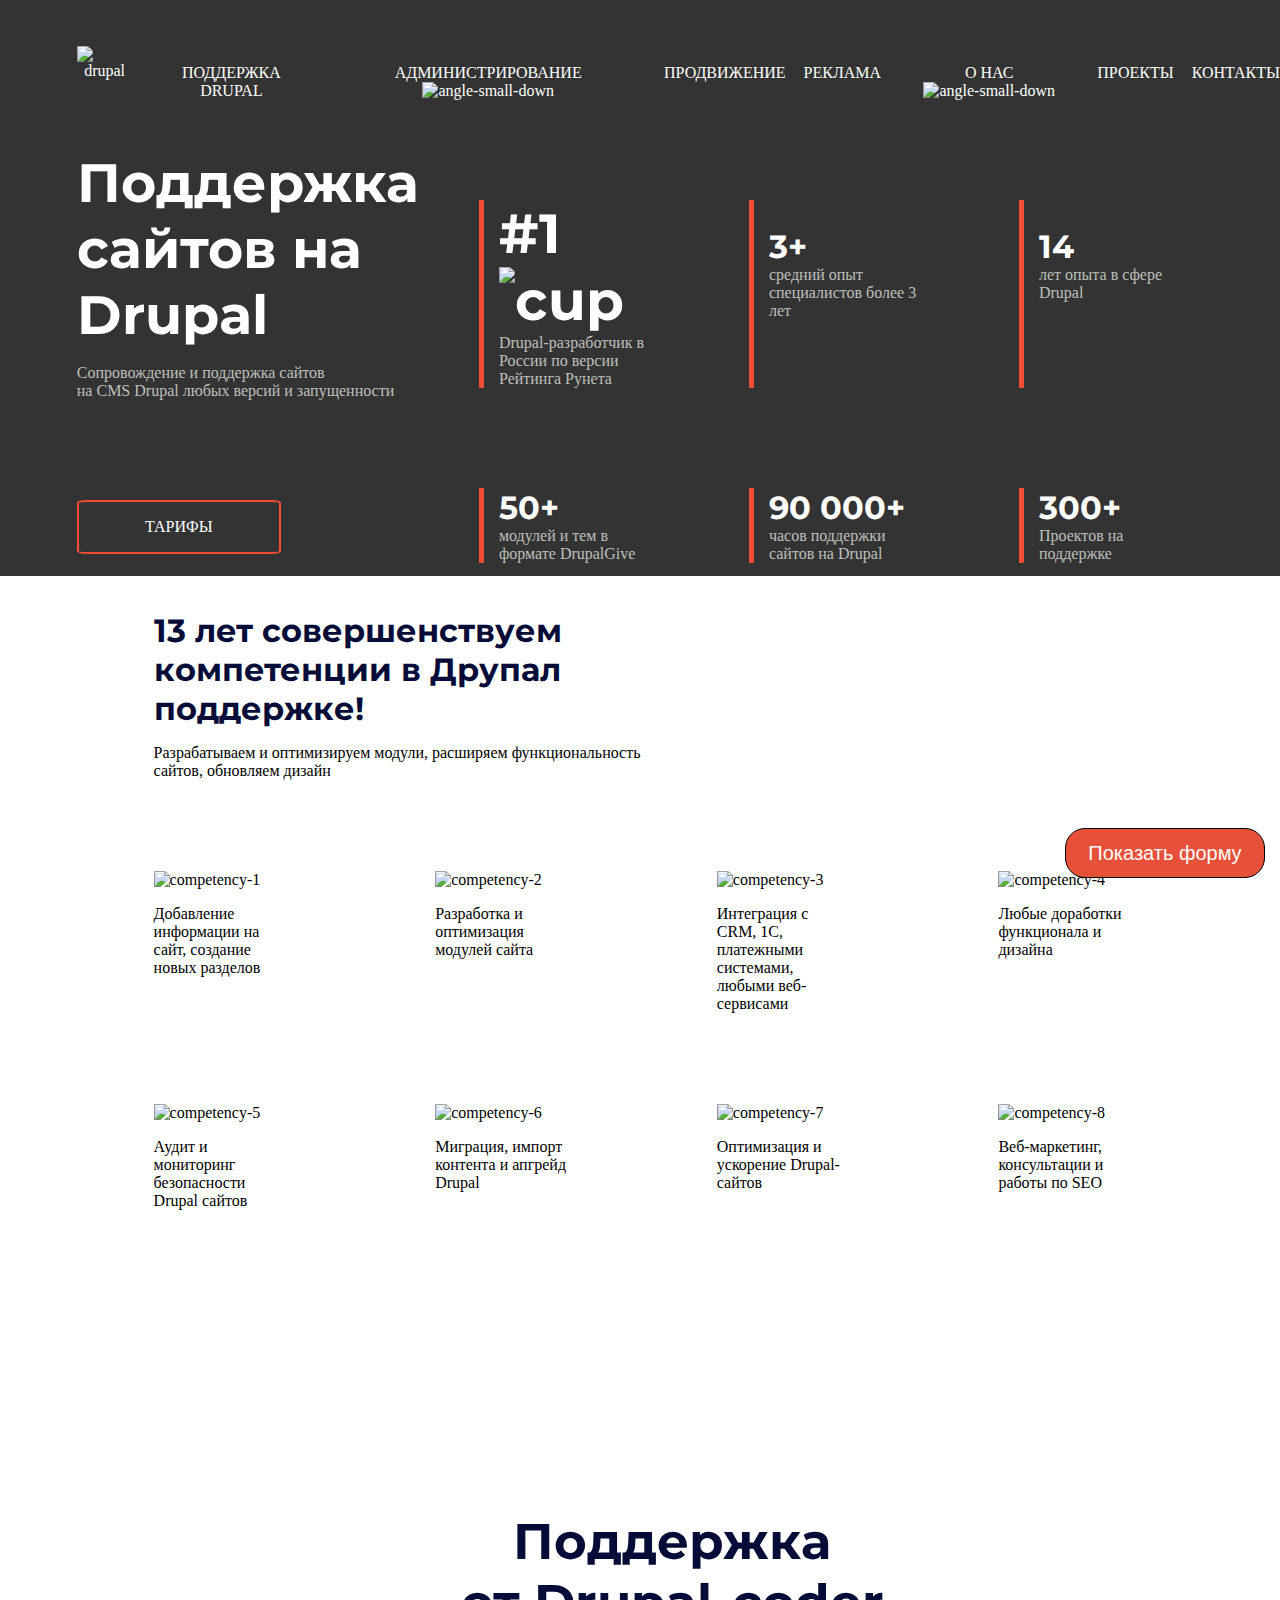
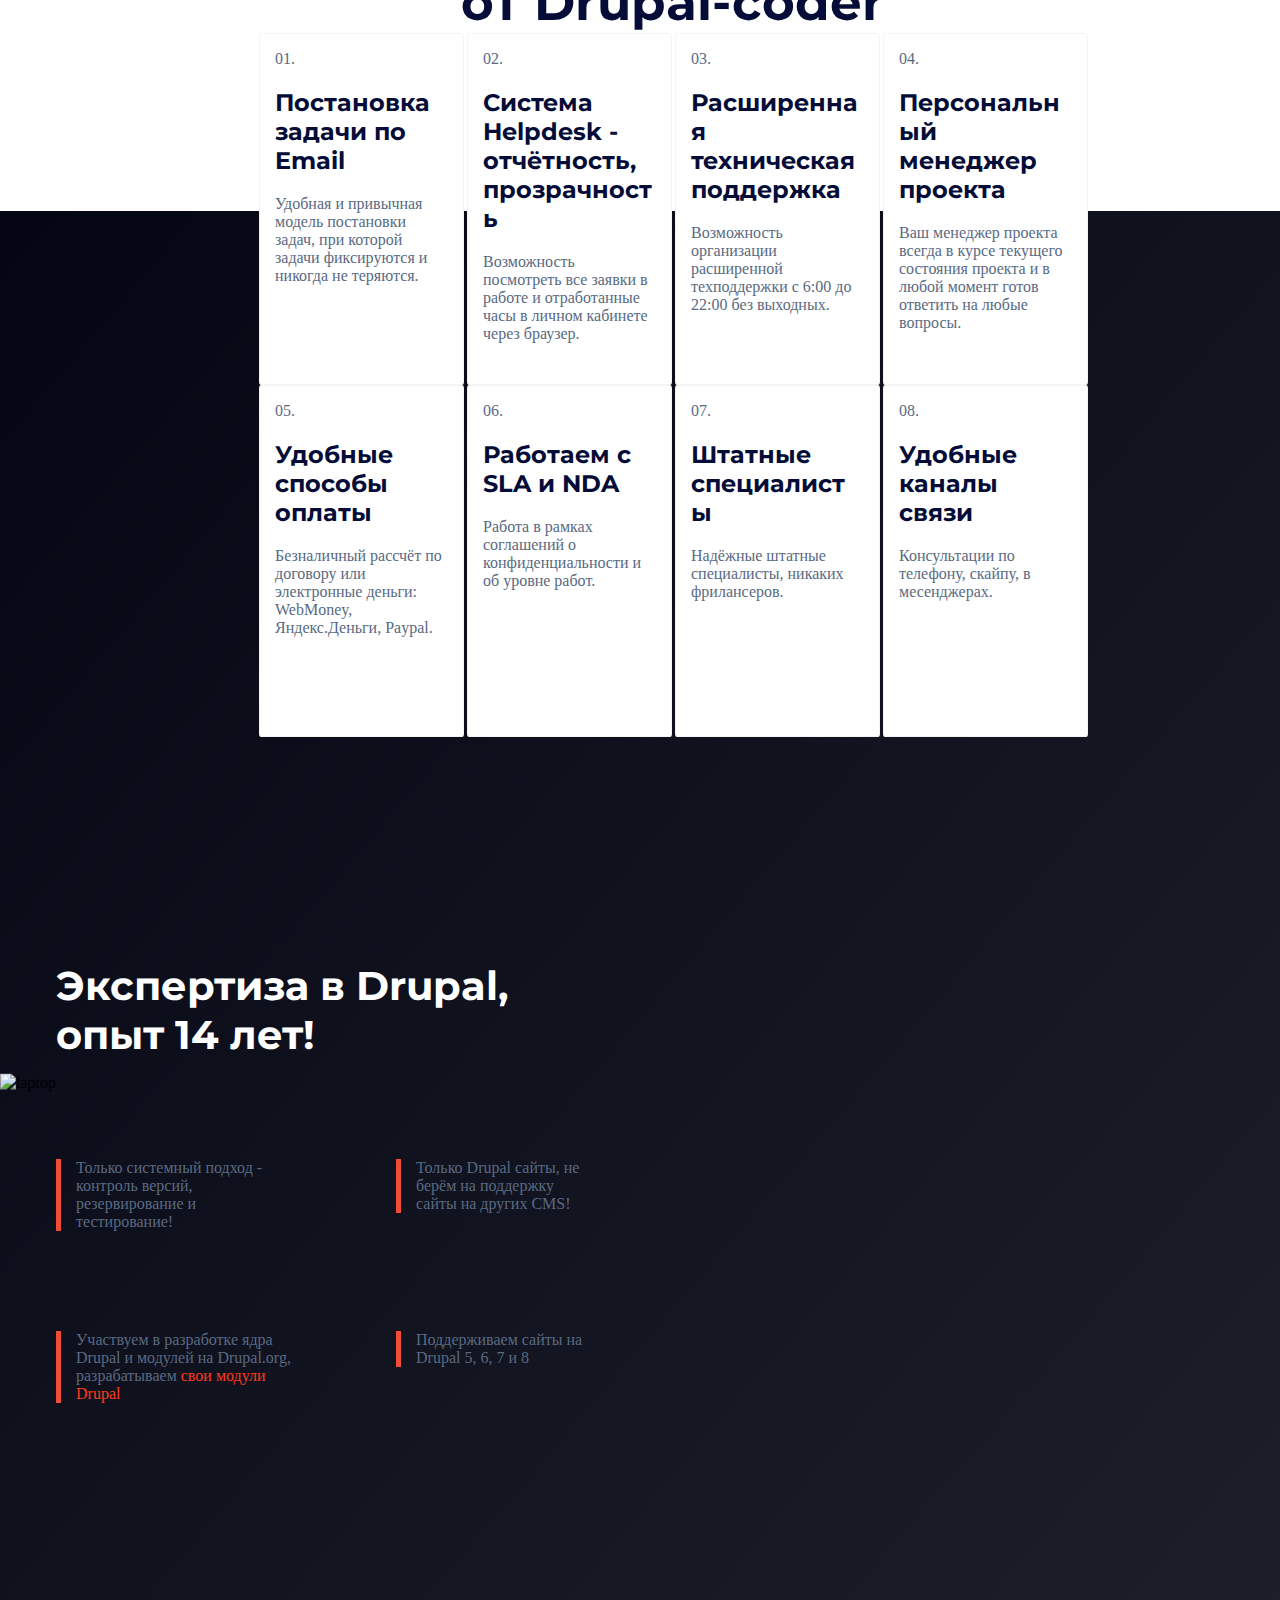
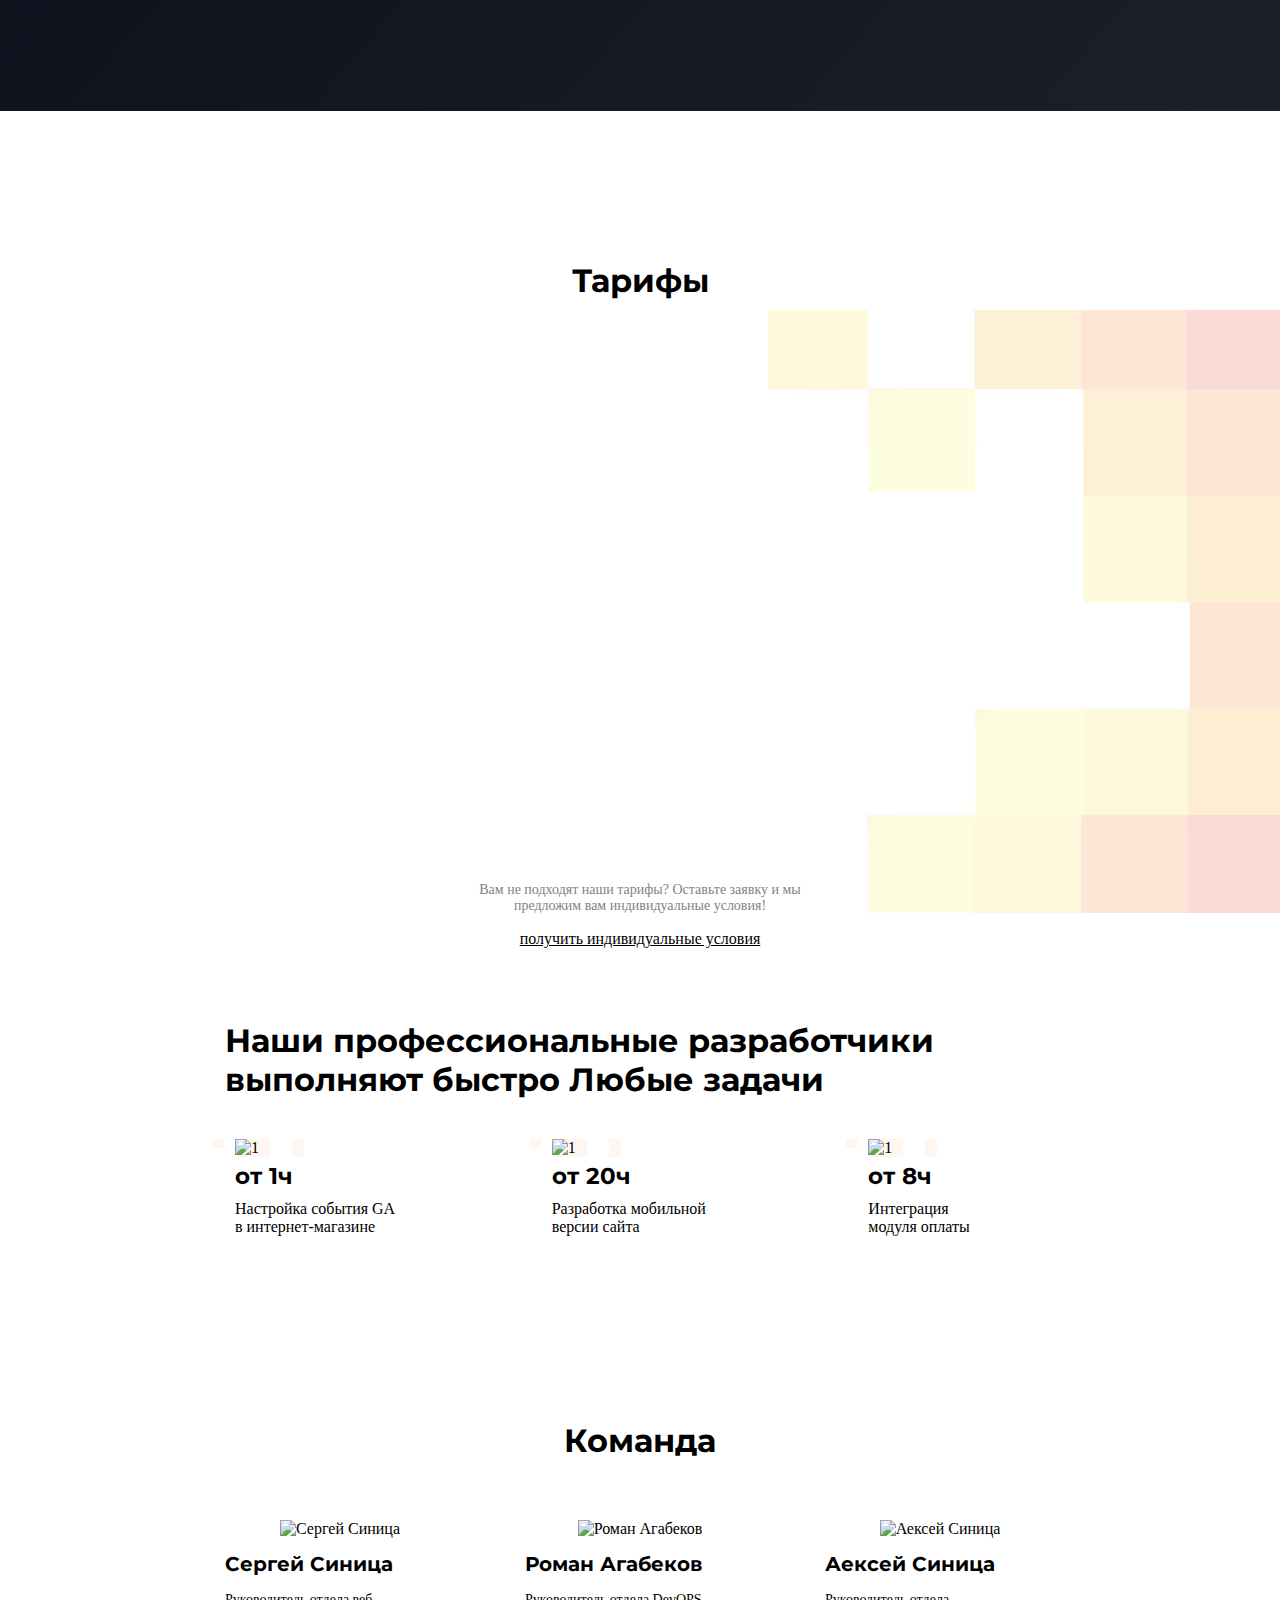
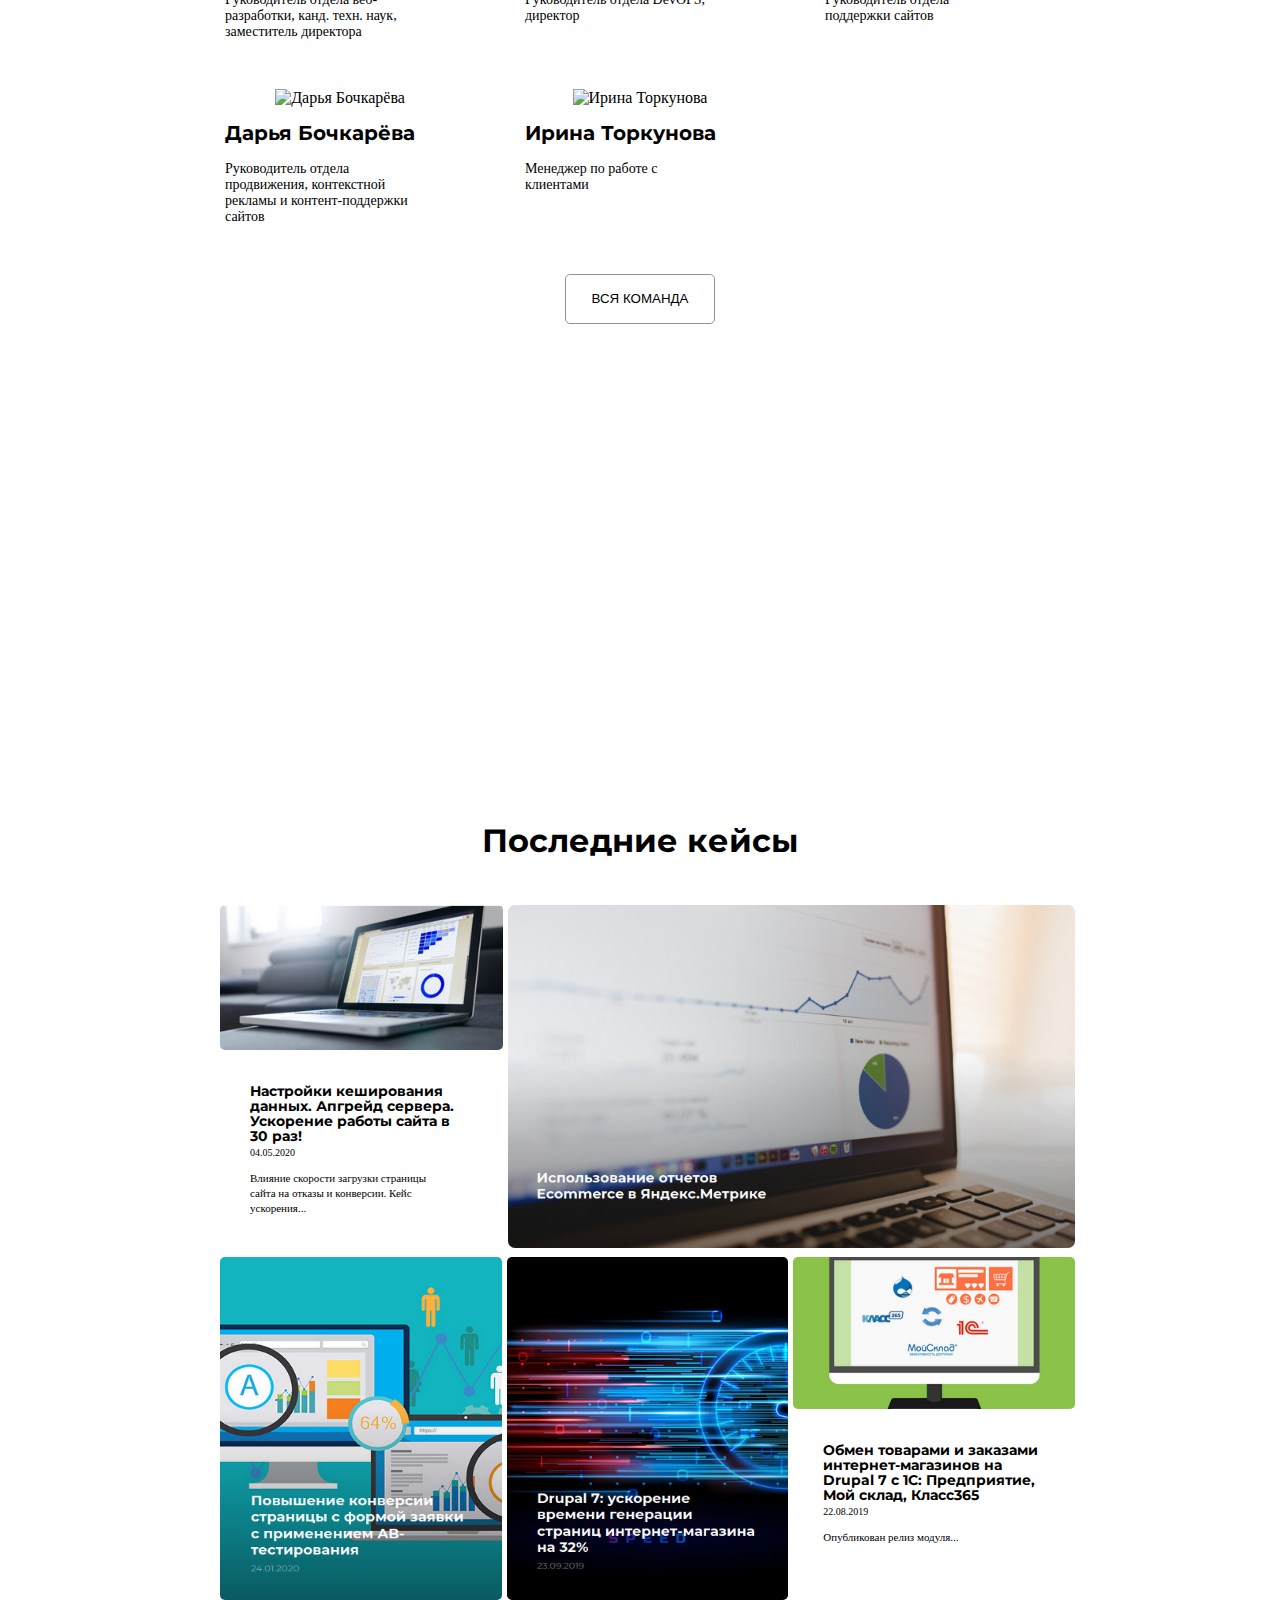
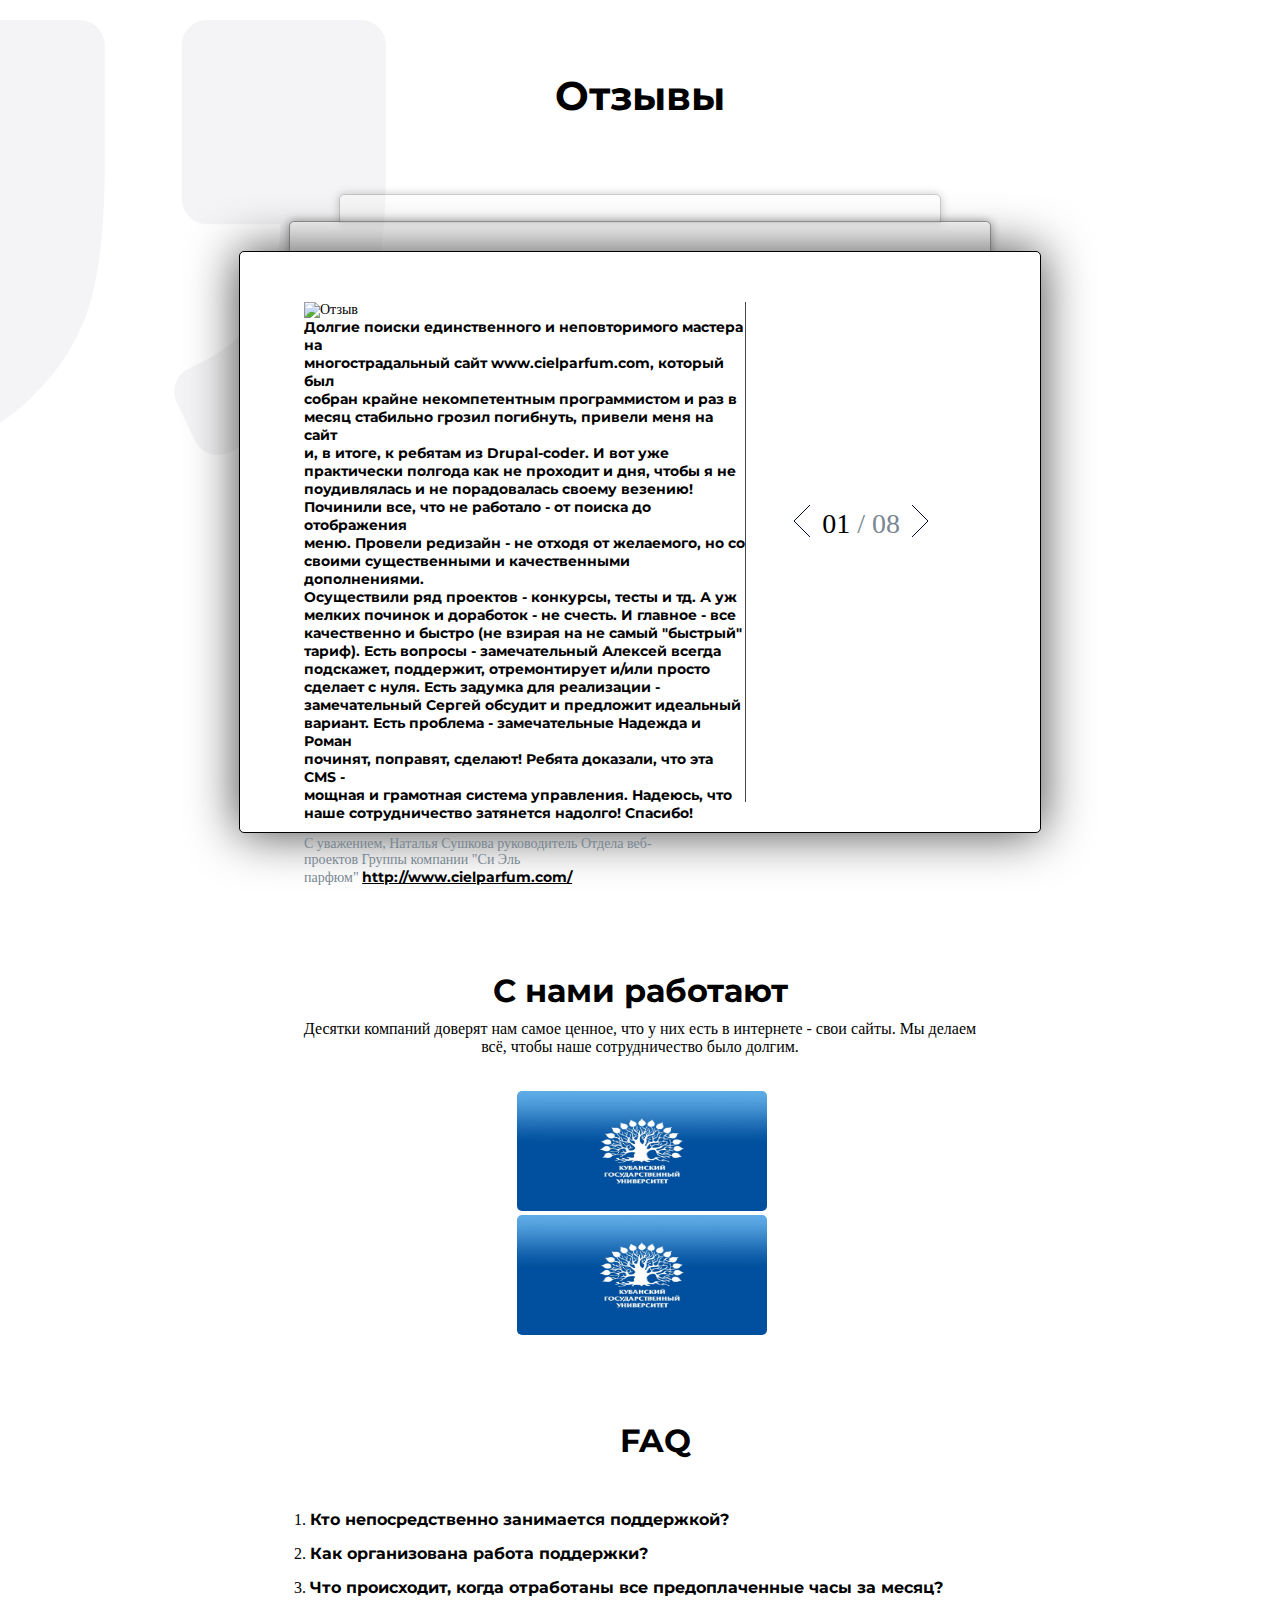
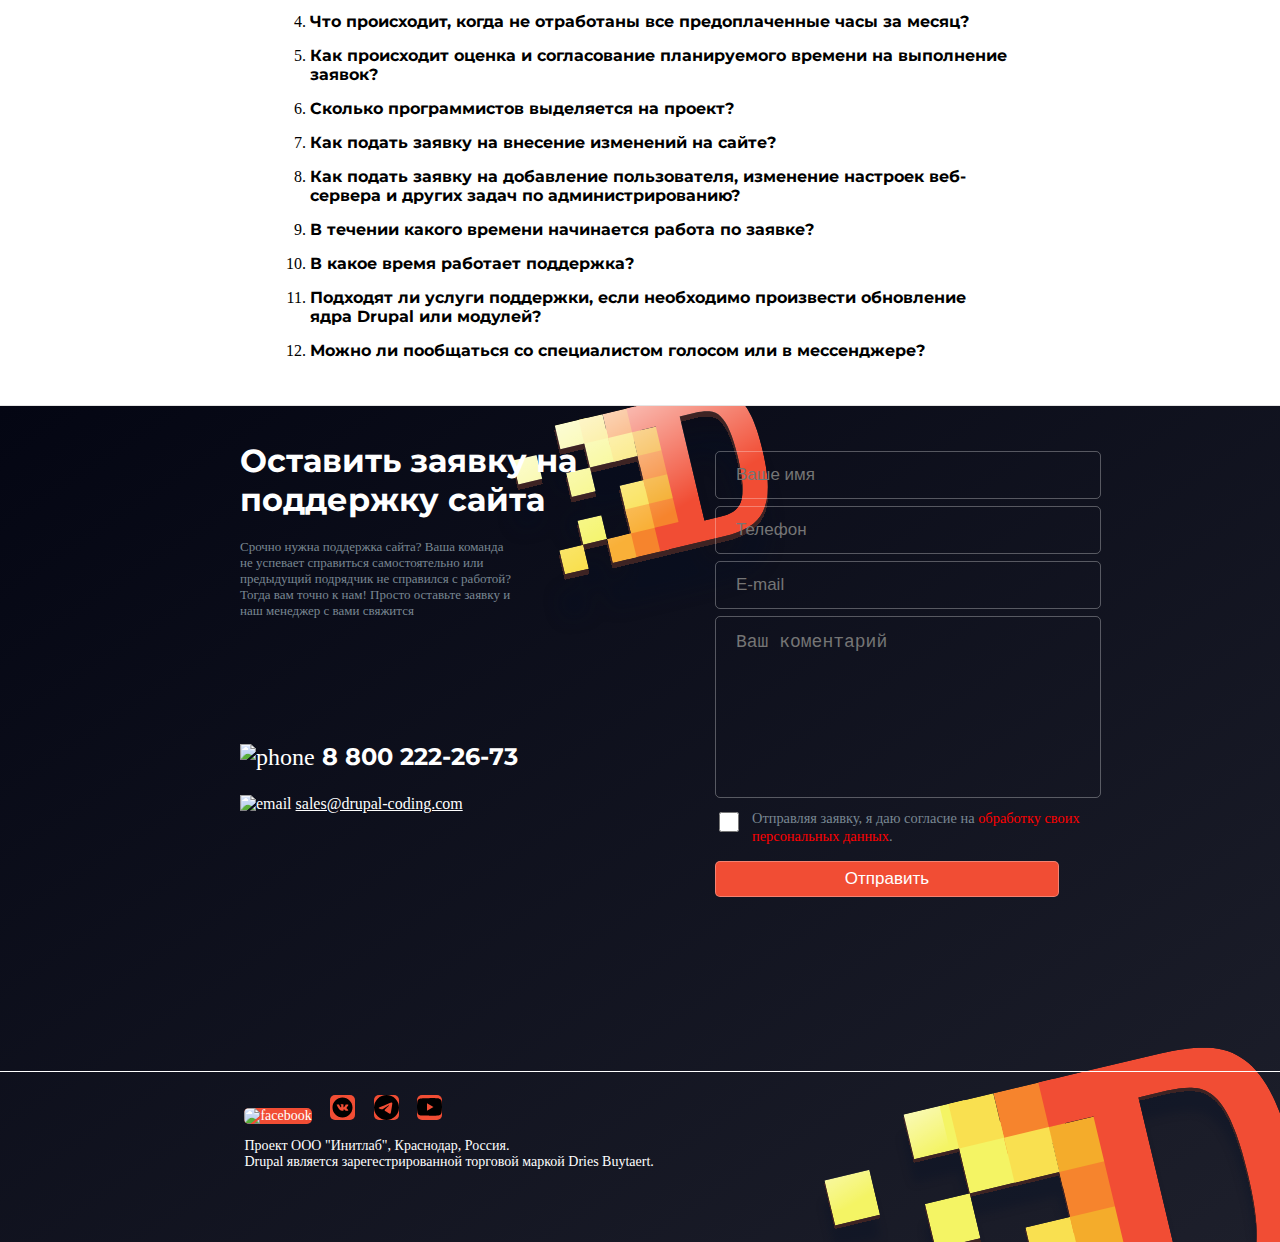
==== commit 0210292d: "Update index.html" ====
--- a/index.html
+++ b/index.html
@@ -17,12 +17,7 @@
 </head>
 <body>
     
-    <div class="MyOverlay">
-      <div id="close_overlay">
-        <button id="close_overlay_btn">
-          Закрыть форму
-        </button>
-      </div>
+    <span class="MyOverlay" name="MyOverlay">
       <div id="dop_form">
         <h1 style="text-align: center; font-size: 22px; margin-top: 15px; color: white; margin-bottom: 20px;">Заполните форму</h1>
           <form name="dop_form" id="app" @submit="checkForm" action="https://formcarry.com/s/t0cMGUzNR" method="POST" accept-charset="UTF-8" style="width: calc(25vw - 40px); height: 100%; margin-left: calc(7vw);">
@@ -65,7 +60,7 @@
             </p>
          </form>
       </div>
-    </div>
+    </span>
     <button id="form_btn">Показать форму</button>
 
     <div class="mobile-menu" style="position: fixed; z-index: 15; bottom: 0;">
@@ -858,23 +853,18 @@
               <p id="mess_good_1" style="color: greenyellow; text-align: center; width: calc(30vw - 40px);">Ваше сообщение удачно отправлено!</p>
               <p id="no_data" style="color: rgb(255, 0, 0); text-align: center; width: calc(30vw - 40px);">Заполните все поля!</p>
               <p id="mess_error_1" style="color: rgb(255, 0, 0); text-align: center; width: calc(30vw - 40px);">Ваше сообщение не отправлено. Попробуйте ещё раз!</p>
-            
               <p style="margin-bottom: 0px; margin-top: 0px;">
-                <input id="form_1_name" type="text" name="name" v-model="name" placeholder="Ваше имя" maxlength="35" style="width: calc(30vw - 40px); font-size: 17px; padding: 5px 20px; margin-bottom: 7px; border: 1px solid rgba(256, 256, 256, 0.3); border-radius: 5px; line-height: 1.2; height: 36px; background-color: rgb(121, 135,146,0); color: white; border: 1px solid rgba(256, 256, 256, 0.3);">
+                <input id="form_1_name" type="text" name="name" v-model="name" placeholder="Ваше имя" maxlength="35" style="background-color: rgb(121, 135,146,0); color: white; border: 1px solid rgba(256, 256, 256, 0.3);">
               </p>
-          
               <p style="margin-top: 0px; margin-bottom: 0px;">
-                <input id="number_polz_1" type="text" name="number" v-model="number" placeholder="Телефон" maxlength="15" style="width: calc(30vw - 40px); font-size: 17px; padding: 5px 20px; margin-bottom: 7px; border: 1px solid rgba(256, 256, 256, 0.3); border-radius: 5px; line-height: 1.2; height: 36px; background-color: rgb(121, 135,146,0); color: white; border: 1px solid rgba(256, 256, 256, 0.3);">
+                <input id="number_polz_1" type="text" name="number" v-model="number" placeholder="Телефон" maxlength="15" style="background-color: rgb(121, 135,146,0); color: white; border: 1px solid rgba(256, 256, 256, 0.3);">
               </p>
-          
               <p style="margin-top: 0px; margin-bottom: 0px;">
-                <input id="email_polz_1" type="email" name="email" v-model="email" placeholder="E-mail" style="width: calc(30vw - 40px); font-size: 17px; padding: 5px 20px; margin-bottom: 7px; border: 1px solid rgba(256, 256, 256, 0.3); border-radius: 5px; line-height: 1.2; height: 36px; background-color: rgb(121, 135,146,0); color: white; border: 1px solid rgba(256, 256, 256, 0.3);">
+                <input id="email_polz_1" type="email" name="email" v-model="email" placeholder="E-mail" style="background-color: rgb(121, 135,146,0); color: white; border: 1px solid rgba(256, 256, 256, 0.3);">
               </p>
-          
               <p style="margin-top: 0px; margin-bottom: 0px;">
-                <textarea id="message_polz_1" name="message" v-model="message" placeholder="Ваш коментарий" style="width: calc(30vw - 40px); font-size: 18px; padding: 15px 20px; margin-bottom: 7px; border: 1px solid rgba(256, 256, 256, 0.3); border-radius: 5px; line-height: 1.2; height: 150px; background-color: rgb(121, 135,146,0); color: white; border: 1px solid rgba(256, 256, 256, 0.3); resize: none;"></textarea>
+                <textarea id="message_polz_1" name="message" v-model="message" placeholder="Ваш коментарий" style="background-color: rgb(121, 135,146,0); color: white; border: 1px solid rgba(256, 256, 256, 0.3); resize: none;"></textarea>
               </p>
-              
               <div id="Check">
                     <div id="Checkbox">
                       <input id="checkbox_polz" type="checkbox" v-model="checkbox" name="checkbox" style="height: 20px; width:20px;">
@@ -883,9 +873,8 @@
                       <label id="Label_3" style="color: rgb(121, 135,146);"> Отправляя заявку, я даю согласие на <a style="color: red;">обработку своих <br>персональных данных</a>.</label>  
                     </div>
               </div>
-                
               <p style="text-align: left;">
-                <input id="Lete_1" type="submit" value="Отправить" style="width: 30vw; height: 44px; background-color: rgb(241, 77,52); color: white; margin-bottom: 7px; border: 1px solid rgba(256, 256, 256, 0.3); border-radius: 5px; border: 1px solid rgba(256, 256, 256, 0.3);">
+                <input id="Lete_1" type="submit" value="Отправить" style="background-color: rgb(241, 77,52); color: white; margin-bottom: 7px; border: 1px solid rgba(256, 256, 256, 0.3); border-radius: 5px; border: 1px solid rgba(256, 256, 256, 0.3);">
               </p>
             </form>
         </div>
--- a/projectstyle.css
+++ b/projectstyle.css
@@ -246,6 +246,9 @@
     padding-left: 30px;
 }
 @media(max-width: 560px) {
+.MyOverlay{
+    display: none;
+}
 #dop_form {
     display: none;
 }
@@ -959,6 +962,7 @@
 }
 
 @media (min-width: 560px) {
+    
     #mess_good, #mess_error{
         display: none;
     }
@@ -1005,6 +1009,7 @@
         border-radius: 15px;
     }
     #close_overlay_btn {
+        display: block;
         opacity: 0;
         margin-top: 15px;
         width: 200px;
